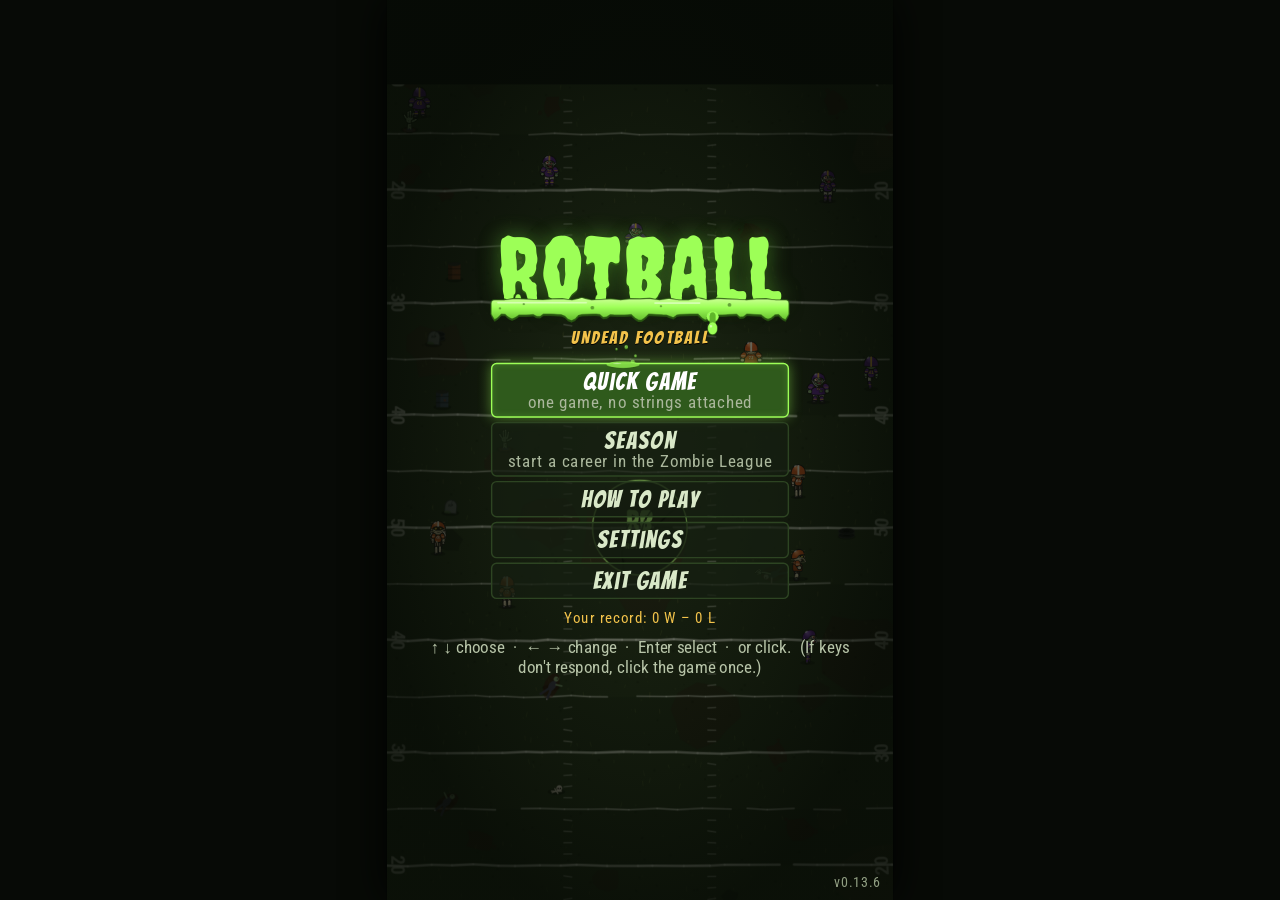
==== dead-ball/index.html @ b910081e "Rotball 0.13.6: Coffin Corner layout Co-Authored-By: Claude Opus 5.5 <noreply@anthropic.com>" ====
<!DOCTYPE html>
<html lang="en">
<head>
<meta charset="utf-8">
<meta name="viewport" content="width=device-width, initial-scale=1, maximum-scale=1, user-scalable=no">
<title>Rotball</title>
<link href="https://fonts.googleapis.com/css2?family=Creepster&family=Bangers&family=Roboto+Condensed:wght@400;700&display=swap" rel="stylesheet">
<style>
html,body{margin:0;height:100%;background:#070a06;overflow:hidden;font-family:'Roboto Condensed',Arial,sans-serif;color:#e6eedc;user-select:none;-webkit-user-select:none;-webkit-touch-callout:none;touch-action:none;overscroll-behavior:none;-webkit-tap-highlight-color:transparent}
.panel{touch-action:pan-y}
.touchui{position:absolute;inset:0;pointer-events:none;display:none}
#pcbar{position:absolute;left:58px;right:58px;bottom:8px;display:none;flex-wrap:wrap;justify-content:center;gap:5px 6px;z-index:20;pointer-events:none}
#pcbar.on{display:flex}
.pk{pointer-events:auto;display:flex;align-items:center;gap:6px;padding:5px 9px;border-radius:9px;background:rgba(12,20,9,.62);border:1.5px solid rgba(157,255,87,.45);color:#dfe9d2;font:17px 'Roboto Condensed',Arial,sans-serif;cursor:pointer;user-select:none;-webkit-user-select:none;white-space:nowrap}
.pk:hover{background:rgba(47,90,36,.85);border-color:#9dff57}.pk.down{background:#9dff57;color:#111}
.pk b{display:inline-block;min-width:20px;padding:1px 6px;border-radius:5px;background:#e9efe0;color:#151a12;font:bold 14px Arial;text-align:center;box-shadow:0 2px 0 #7f8a74}
.pk.pks{border-color:rgba(180,255,90,.8);color:#d8ffb0}.pk.pkt{border-color:rgba(255,225,74,.7);color:#ffe9a0}.pk.off{opacity:.33;pointer-events:none}.pk.info{cursor:default;opacity:.8}.pk.info:hover{background:rgba(12,20,9,.62);border-color:rgba(157,255,87,.45)}
.touchui.on{display:block}
.touchui>*{pointer-events:auto;position:absolute}
#joyZone{left:0;top:45%;width:50%;bottom:0}
#joyBase{width:210px;height:210px;margin:-105px 0 0 -105px;border-radius:50%;border:3px solid rgba(157,255,87,.45);background:rgba(10,20,8,.35);pointer-events:none;left:160px;top:1090px;opacity:.55}
#joyBase.act{opacity:1}
#joyKnob{position:absolute;left:50%;top:50%;width:76px;height:76px;margin:-38px 0 0 -38px;border-radius:50%;background:rgba(157,255,87,.75);box-shadow:0 0 14px rgba(157,255,87,.5)}
.tbtn{display:flex;align-items:center;justify-content:center;text-align:center;border-radius:50%;font-family:'Bangers',Arial,sans-serif;letter-spacing:1px;color:#fff;background:rgba(25,45,18,.5);border:3px solid rgba(157,255,87,.7);width:104px;height:104px;font-size:22px;line-height:1;text-shadow:0 2px 0 #000}
.tbtn.down{background:rgba(157,255,87,.55);transform:scale(.94)}
.tbtn.used{opacity:.3}
.tbtn.hide{display:none}
#btnAct{width:170px;height:170px;font-size:30px;right:30px;bottom:40px;border-color:#ffe14a}
#btnBurst{right:220px;bottom:30px;width:116px;height:116px}
#btnSwitch{right:40px;bottom:380px;width:116px;height:116px;font-size:20px}
#btnSkill{right:170px;bottom:420px;width:116px;height:116px;font-size:17px;line-height:1.05;border-color:#b4ff5a;color:#d8ffb0;padding:6px}#btnSkill.cd{opacity:.4}
#btnPause{display:none!important}
#menuBtn{position:absolute;left:8px;top:64px;z-index:30;display:none;padding:16px 22px;font:34px Bangers,Arial,sans-serif;letter-spacing:1px;color:#fff;background:rgba(20,30,15,.85);border:2px solid #9dff57;border-radius:10px;cursor:pointer;user-select:none;-webkit-user-select:none;touch-action:manipulation}
#menuBtn:hover{background:#2f5a24}
.thr{width:104px;height:104px;font-size:40px;background:rgba(60,50,8,.55);border-color:#ffe14a;color:#ffe14a}
#thr1{right:300px;bottom:190px}#thr2{right:40px;bottom:236px}#thr3{right:170px;bottom:262px}
#wrap{position:absolute;left:50%;top:50%;width:720px;height:1280px;transform:translate(-50%,-50%);overflow:hidden;box-shadow:0 0 60px #000}
canvas{display:block;width:720px;height:1280px;background:#000}
#rotate{position:fixed;inset:0;z-index:98;display:none;align-items:center;justify-content:center;flex-direction:column;gap:14px;background:#070a06;color:#e6eedc;font:22px 'Roboto Condensed',Arial,sans-serif;text-align:center;padding:24px}
#rotate b{font:44px Bangers,Arial,sans-serif;color:#9dff57;letter-spacing:2px}
#rotate.on{display:flex}
.overlay{position:absolute;inset:0;display:none;align-items:center;justify-content:center;flex-direction:column}
.overlay.show{display:flex}
.dim{background:rgba(6,10,5,.72)}
#title{background:radial-gradient(ellipse at center,rgba(5,9,4,.35) 0%,rgba(5,9,4,.85) 75%)}
.logo{font-family:'Creepster',cursive;font-size:128px;color:#9dff57;letter-spacing:4px;line-height:1;text-shadow:0 4px 0 #2b5a12,0 0 30px rgba(140,255,80,.45),0 10px 30px #000}
.logo{position:relative;margin-bottom:14px}
#slime{position:absolute;left:0;top:0;width:100%;height:100%;pointer-events:none;z-index:3;background:transparent}
.tag{font-family:'Bangers',cursive;font-size:26px;letter-spacing:3px;color:#f3c34b;margin:6px 0 22px;text-shadow:0 2px 0 #000}
.menu{display:flex;flex-direction:column;gap:6px;min-width:330px}
.mi{font-family:'Bangers',cursive;font-size:34px;letter-spacing:2px;padding:6px 22px;border-radius:8px;background:rgba(20,30,16,.75);border:2px solid #2d4422;color:#d9e8c8;cursor:pointer;text-align:center;transition:transform .08s}
.mi b{color:#9dff57;font-weight:normal}
.mi.on{background:#2f5a1c;border-color:#9dff57;color:#fff;box-shadow:0 0 18px rgba(157,255,87,.45),inset 0 0 10px rgba(157,255,87,.18)}   /* no scale: every button keeps the same width, so slime runs down the real edges */
.mi.dis{opacity:.42;cursor:default}
.mi .sub{display:block;font-family:'Roboto Condensed';font-size:24px;letter-spacing:1px;color:#aab79c;margin-top:-2px}
.hint{margin-top:16px;font-size:24px;color:#b7c4a8;text-align:center;max-width:620px}
.ver{position:absolute;bottom:14px;right:18px;font-size:20px;letter-spacing:1px;color:#9fae90;opacity:.9;pointer-events:none}
.rec{margin-top:14px;font-size:22px;color:#f3c34b;letter-spacing:1px}
.panel{background:rgba(14,20,11,.97);border:2px solid #3d5c2c;border-radius:12px;padding:18px 24px;width:640px;max-height:1160px;overflow-y:auto;box-shadow:0 10px 40px #000}
.panel h1{font-family:'Creepster';color:#9dff57;font-size:44px;margin:0 0 6px;letter-spacing:2px;text-align:center}
.panel h2{font-family:'Bangers';letter-spacing:1.5px;color:#f3c34b;font-size:32px;margin:14px 0 4px}
.panel p,.panel li{font-size:25px;line-height:1.4;color:#dbe6cf;margin:4px 0}
.panel table{border-collapse:collapse;width:100%;font-size:23px}
.panel td,.panel th{border-bottom:1px solid #2d4422;padding:5px 8px;text-align:left}
.panel th{color:#9dff57;font-weight:700}
.kbd{display:inline-block;background:#26381c;border:1px solid #5c7d47;border-radius:4px;padding:0 6px;font-weight:700;color:#fff}
.btnrow{display:flex;justify-content:center;margin-top:14px}
.btn{font-family:'Bangers';font-size:26px;letter-spacing:2px;padding:6px 30px;border-radius:8px;background:#2f5a1c;border:2px solid #9dff57;color:#fff;cursor:pointer}
#playcall{justify-content:flex-end;padding-bottom:18px;background:linear-gradient(to top,rgba(5,8,4,.92) 0%,rgba(5,8,4,.55) 45%,rgba(5,8,4,0) 70%)}
.pchead{font-family:'Bangers';font-size:38px;letter-spacing:2px;text-align:center;color:#fff;text-shadow:0 2px 0 #000}
.pchead .side{color:#9dff57}
.pcsit{text-align:center;font-size:22px;line-height:1.35;padding:0 12px;color:#f3c34b;margin:2px 0 10px;text-shadow:0 1px 0 #000}
.cards{display:flex;flex-wrap:wrap;gap:12px;justify-content:center;width:680px}
.card{width:316px;box-sizing:border-box;background:rgba(18,27,14,.95);border:2px solid #34502a;border-radius:10px;padding:10px 12px;cursor:pointer;position:relative}
.card.on{border-color:#9dff57;background:#21391a;box-shadow:0 0 16px rgba(157,255,87,.35);transform:translateY(-4px)}
.card .k{position:absolute;top:8px;right:10px;font-family:'Bangers';font-size:28px;color:#f3c34b}
.card .n{font-family:'Bangers';font-size:30px;letter-spacing:1px;color:#fff}
.card .d{font-size:20px;color:#d2ddc5;line-height:1.25;min-height:50px}
.card svg{display:block;margin:4px 0 6px}
.pctimer{height:6px;background:#26381c;border-radius:3px;width:500px;margin:10px auto 4px;overflow:hidden}
.pctimer div{height:100%;background:#9dff57;width:100%}
.pchint{text-align:center;font-size:20px;color:#b7c4a8}
#keysMenu .mi{font-size:25px;padding:3px 18px;text-align:left;display:flex;justify-content:space-between;gap:18px;min-width:470px}
#keysMenu .mi .kk{font-family:Arial;font-weight:bold;font-size:20px;letter-spacing:0;color:#151a12;background:#e9efe0;border-radius:6px;padding:1px 9px;box-shadow:0 2px 0 #7f8a74;align-self:center;white-space:nowrap}
#keysMenu .mi .kk i{font-style:normal;color:#5d6b52;font-weight:normal}
#keysMenu .mi.cap .kk{background:#ffe14a;animation:kblink .6s infinite alternate}@keyframes kblink{to{opacity:.45}}
#keysMenu .mi.plain{justify-content:center;text-align:center}
#benchMenu .mi{font-size:24px;padding:3px 16px;text-align:left;display:flex;justify-content:space-between;gap:16px;min-width:500px}
#benchMenu .mi .kk{margin-left:auto;font-family:Arial;font-weight:bold;font-size:18px;letter-spacing:0;color:#151a12;background:#e9efe0;border-radius:6px;padding:1px 9px;box-shadow:0 2px 0 #7f8a74;align-self:center;white-space:nowrap}
#benchMenu .mi .kk.hurt{background:#ffd27a}#benchMenu .mi .kk.ko{background:#ff9a8a}
#benchMenu .mi.plain{justify-content:center;text-align:center}
#benchNote{font:22px 'Roboto Condensed',Arial;color:#dbe6cf;margin:-4px 0 10px;text-align:center;max-width:600px}
#keysNote{font:22px 'Roboto Condensed',Arial;color:#dbe6cf;margin:-4px 0 10px;text-align:center;max-width:600px}
.big{font-family:'Creepster';font-size:72px;text-align:center;color:#9dff57;text-shadow:0 4px 0 #2b5a12,0 8px 20px #000;margin-bottom:6px}
.sub2{font-size:24px;color:#dbe6cf;margin-bottom:16px;text-align:center;max-width:600px;line-height:1.4}
.score{font-family:'Bangers';font-size:44px;letter-spacing:2px;margin-bottom:6px;text-align:center;white-space:nowrap}
.stats{font-size:22px;color:#cbd8bd;margin-bottom:16px;text-align:center;line-height:1.5}
</style>
</head>
<body>
<div id="rotate"><b>Turn your phone upright</b><div>Rotball is played with the phone held straight up.</div></div>
<div id="wrap">
<div id="menuBtn">&#9776; MENU</div>
<canvas id="cv" width="720" height="1280"></canvas>
<div id="pcbar">
  <div class="pk info" id="pkMove"><b>WASD</b>or hold mouse: run</div>
  <div class="pk pkt" id="pkQ"><b>Q</b><span>throw</span></div><div class="pk pkt" id="pkE"><b>E</b><span>throw</span></div><div class="pk pkt" id="pkV"><b>V</b><span>throw</span></div>
  <div class="pk" id="pkAct"><b>Space</b><span>dive</span></div><div class="pk" id="pkBurst"><b>Shift</b><span>sprint</span></div><div class="pk pks" id="pkSkill"><b>R</b><span>skill</span></div><div class="pk" id="pkSw"><b>Tab</b><span>switch</span></div>
  <div class="pk" id="pkEsc"><b>Esc</b>menu</div>
</div>
<div id="touch" class="touchui">
  <div id="joyZone"></div>
  <div id="joyBase"><div id="joyKnob"></div></div>
  <div id="btnPause" class="tbtn">II</div>
  <div id="btnAct" class="tbtn">DIVE</div>
  <div id="btnBurst" class="tbtn">SPRINT</div>
  <div id="btnSkill" class="tbtn">SKILL</div>
  <div id="btnSwitch" class="tbtn">SWITCH</div>
  <div id="thr1" class="tbtn thr">Q</div><div id="thr2" class="tbtn thr">E</div><div id="thr3" class="tbtn thr">V</div>
</div>

<div id="title" class="overlay">
  <div class="logo">ROTBALL</div>
  <div class="tag">UNDEAD FOOTBALL</div>
  <div id="titleMenu" class="menu"></div>
  <div class="rec" id="rec"></div>
  <div class="hint" id="titleHint">↑ ↓ choose &nbsp;·&nbsp; ← → change &nbsp;·&nbsp; Enter select &nbsp;·&nbsp; or click. &nbsp;(If keys don't respond, click the game once.)</div>
  <div class="ver"></div>
</div>

<div id="howto" class="overlay dim">
 <div class="panel">
  <h1>How to Play</h1>
  <h2>Quick start</h2>
  <ul>
   <li><b>Pick a play</b>, then move your player (yellow ring) with the stick, WASD or by holding the mouse.</li>
   <li><b>THROW</b> (Space, or the big button) passes to the receiver marked OPEN. You can also tap or click any receiver.</li>
   <li><b>Gain 4 yards</b> every play or the defense takes a bite of your brain. Three bites is a turnover.</li>
   <li>On defense, <b>DIVE</b> (Space) to tackle. Keep holding a direction to steer the dive on the way. You switch to whoever is closest to the ball.</li>
  </ul>
  <p>Your first game coaches you through the first few plays. Want every receiver on its own key and to switch players yourself? Set <b>Controls</b> to <b>Pro</b> in <b>Settings</b>.</p>
  <h2>The goal</h2>
  <p>Your team (purple) attacks <b>up</b> the field toward the top end zone. Score touchdowns (<b>7 points</b>). Most points when time runs out wins: two 3-minute halves in a Quick Match, four 3-minute quarters in a Classic Match. Get tackled in your own end zone and it's a <b>safety</b>: 2 points for the other team. Zombies can't kick, so there are no field goals.</p>
  <p><b>Dead Time:</b> tied when time runs out? The game goes to Dead Time. A coin toss decides who gets a fresh brain at midfield, the clock keeps resetting, and the <b>next score wins</b>. The losing team dies right there on the field, each zombie in their own special way, and the bats clear away what's left. Tap to skip it.</p>
  <h2>Three Bites (there are no downs)</h2>
  <p><b>Gain 4 yards or the defense takes a bite of your brain. Three bites and they eat it.</b></p>
  <p>Every possession starts with a whole brain. Each play, reach the <b style="color:#9dff57">green bite line</b> 4 yards ahead (3 on Easy, 5 on Hard) and the brain is safe. Fall short, throw an incompletion or get sacked and the defense takes a bite. A gain of <b>15 yards or more</b> heals one bite.</p>
  <p>You can see it happen: the brain at the top of the screen and in your runner's hands loses a chunk with every bite and turns greener, and a defender chomps it on the field.</p>
  <p>The third bite is a turnover at that spot: <b>BRAIN EATEN!</b> The defense devours it, so there's no brain left to score with, and a ghost brings a fresh brain for the other team. With two bites taken you can call <b>Head Punt</b> instead of a play: the team lines up, the brain is snapped, and your quarterback heads it sky-high (zombies can't kick). It splats down 35 yards away and the other team starts there. Tap to skip it.</p>
  <h2>Limbs</h2>
  <table>
   <tr><th>Lost</th><th>Effect</th></tr>
   <tr><td>1 arm</td><td>Worse catching and throwing. A tackle that rips off the ball carrier's arm can cause a fumble.</td></tr>
   <tr><td>2 arms</td><td>Can't catch or throw. Still carries the brain in his teeth.</td></tr>
   <tr><td>1 leg</td><td>About 40% slower. Hops.</td></tr>
   <tr><td>2 legs</td><td>Crawls.</td></tr>
   <tr><td>Head</td><td>Out for the rest of the drive. A fresh substitute comes in on the next possession.</td></tr>
  </table>
  <p>At <b>halftime</b>, the Stitch-Up sews every limb back on while the Marching Rot and the Cadaver Cheer Squad put on a show. Hold the skip box to skip it.</p>
  <h2>Body types</h2>
  <p>Every zombie is a little different: some are quicker than others, and any of them can stumble mid-run. A zombie missing a leg stumbles a lot more often.</p>
  <p><b>Shamblers</b> (linemen): slow and very tough. <b>Fresh Ones</b> (running back, receivers): fast and fragile. <b>Brainiac</b> (quarterback): best arm, fragile.</p>
  <h2>Plays</h2>
  <table>
   <tr><th>Offense</th><th>What it does</th></tr>
   <tr><td>1 · Shamble Dive</td><td>Hand-off to the running back up the middle.</td></tr>
   <tr><td>2 · Slant</td><td>Receivers cut toward the middle. Quick, short throws.</td></tr>
   <tr><td>3 · Screen</td><td>Short toss to the running back behind blockers. Beats the Blitz.</td></tr>
   <tr><td>4 · Hail Mummy</td><td>Both receivers go deep. Big gain or big trouble.</td></tr>
   <tr><th>Defense</th><th></th></tr>
   <tr><td>1 · Blitz</td><td>Rush the quarterback with almost everyone. Leaves the running back open.</td></tr>
   <tr><td>2 · Zone</td><td>Defenders guard areas of the field. Good against deep passes.</td></tr>
   <tr><td>3 · Man</td><td>Each defender shadows one receiver. Solid all-around.</td></tr>
  </table>
  <h2>Skills</h2>
  <p>Each player has one special skill (<span class="kbd" data-key="skill">R</span> or the SKILL button), ready once every 3 plays, one per team per play. When anyone uses one, it flashes above them. On Simple controls the button and the flash say what it does (the bold words below); on Pro they show the skill's name.</p>
  <table>
   <tr><th>Zombies (purple)</th><th>What it does</th></tr>
   <tr><td><span style="color:#9fe8ff">◉</span> Brain Wave · QB</td><td><b>Perfect Throw:</b> Your next throw is perfect: no drops, no picks.</td></tr>
   <tr><td><span style="color:#c4dcab">✸</span> Fall Apart · RB</td><td><b>Slippery:</b> Shed an arm on purpose to slip tackles and burst ahead.</td></tr>
   <tr><td><span style="color:#b4ff5a">〰</span> Rubber Arm · WR</td><td><b>Long Reach:</b> Stretch an arm out to catch a throw from way out of reach.</td></tr>
   <tr><td><span style="color:#b4ff5a">◎</span> Gut Bomb · Line</td><td><b>Shockwave:</b> Blast everyone around you back and knock them dizzy.</td></tr>
   <tr><td><span style="color:#b4ff5a">➶</span> Horde Lunge · Defense</td><td><b>Sure Tackle:</b> A long, fast leap you can steer. Hit the ball carrier and he almost always goes down.</td></tr>
   <tr><th>Mummies (orange)</th><th></th></tr>
   <tr><td><span style="color:#78ff8c">𓂀</span> Curse of the Pharaoh · QB</td><td><b>Freeze:</b> Freeze the nearest rusher for a moment.</td></tr>
   <tr><td><span style="color:#d6b46e">🌀</span> Sandstorm · RB</td><td><b>Sand Blind:</b> A swirl of sand around the runner for about a second and a half: every normal tackle misses. Only the tackle specials (Sure Tackle, Lasso) get through.</td></tr>
   <tr><td><span style="color:#ffd23a">〰</span> Unravel · WR</td><td><b>Long Reach:</b> Whip out a bandage to catch a far throw.</td></tr>
   <tr><td><span style="color:#efe6cf">▤</span> Entomb · Line</td><td><b>Wrap Up:</b> Wrap up the man in front of you so he can't move.</td></tr>
   <tr><td><span style="color:#efe6cf">➰</span> Wrap Tackle · Defense</td><td><b>Lasso:</b> Lasso the ball carrier from range and pull him back.</td></tr>
  </table>
  <h2>Season</h2>
  <p>Pick <b>Season</b> on the title screen to coach the Graveyard Shift through a 12-team zombie league: 12 weekly games, standings in two divisions, and rival teams whose managers get stronger every week. Every game pays <b>Bones</b> (100 for a win, 30 for a loss, 10 per touchdown). Your career saves itself after every game.</p>
  <p><b>Roster &amp; Training:</b> each zombie has skulls in Speed, Hands, Bite and Grit (plus Arm for a quarterback). Every skull you buy really changes how that zombie runs, catches, tackles, holds together or throws, and raises that zombie's <b>Player Power</b>. Your seven starters' Power makes your <b>Team Power</b>, with the quarterback counting extra.</p>
  <p><b>The Graveyard:</b> fresh corpses dig their way up every week. Brainiacs play QB and Safety, Fresh corpses play running back, receiver, linebacker and corner, and Shamblers play the lines. Sign one to start (the starter moves to the bench) or to the bench. Up to three zombies sit on the bench, and when a starter is knocked out the next one comes in. With no bench left, your team plays a zombie short until halftime. Letting a zombie go pays back 20% of what it's worth.</p>
  <p><b>Timeouts and the Coffin Corner:</b> in a Season game, press <span class="kbd">Esc</span> between plays to call a timeout. Open <b>the Coffin Corner</b> to sit any zombie on the field down and send in one from the bench. A zombie you pull early keeps only the parts it has already lost, so it costs less to stitch up after the game, and you can send it back in later. A zombie that was knocked out can't come back until halftime. Timeouts are free and unlimited.</p>
  <p><b>Deaths, the Stitch Shop and lifespan:</b> a zombie knocked out in a game has died. It plays again next week, but each death costs a little Power for good. Parts that fly off stay off after the game and cost Power until <b>the Stitch Shop</b> sews them back on. Once your spending opens it, <b>the Witch Doctor</b> can erase the Power lost in a zombie's latest death. Every zombie also has a <b>lifespan</b>: deaths, stitches and each season wear it down, and better zombies last longer. When it runs out, you choose: <b>Keep</b> it (weaker, and no more training), retire it to <b>the Mausoleum</b>, your hall of fame, or <b>the Sacrifice</b>, which fires your team up for the next game.</p>
  <h2>Controls</h2>
  <table>
   <tr><th>Key</th><th>On offense</th><th>On defense</th></tr>
   <tr><td><span class="kbd">Arrows</span> / <span class="kbd" data-key="move">WASD</span></td><td>Move your player</td><td>Move your player</td></tr>
   <tr><td><span class="kbd">Hold left mouse</span></td><td>Run toward the pointer (any angle, precise)</td><td>Run toward the pointer</td></tr>
   <tr><td><span class="kbd" data-key="skill">R</span> / SKILL</td><td colspan="2">Special skill, once every 3 plays. Zombies: Brain Wave (QB, perfect throw), Fall Apart (RB, slip tackles), Rubber Arm (WR, long catch), Gut Bomb (line), Horde Lunge (defense). Mummies: Curse of the Pharaoh, Sandstorm, Unravel, Entomb, Wrap Tackle.</td></tr>
   <tr><td><span class="kbd" data-key="act">Space</span></td><td>Throw to the OPEN receiver (quarterback). Stiff-arm (ball carrier). With Pro controls Space only stiff-arms.</td><td>Dive tackle</td></tr>
   <tr><td><span class="kbd">Click a receiver</span></td><td>Throw to him</td><td>—</td></tr>
   <tr><td><span class="kbd" data-key="t1">Q</span> <span class="kbd" data-key="t2">E</span> <span class="kbd" data-key="t3">V</span></td><td>Throw to that receiver: <span data-key="t1">Q</span> = left receiver, <span data-key="t2">E</span> = right receiver, <span data-key="t3">V</span> = running back (Pro controls show the letters)</td><td>—</td></tr>
   <tr><td><span class="kbd" data-key="sprint">Shift</span></td><td>Sprint: a short speed boost, once per play</td><td>Same</td></tr>
   <tr><td><span class="kbd" data-key="switch">Tab</span></td><td>Take over the ball carrier (or the receiver while the ball is in the air)</td><td>Switch to the defender nearest the ball</td></tr>
   <tr><td><span class="kbd">Esc</span></td><td colspan="2">Pause</td></tr>
  </table>
  <h2>Sound credits</h2>
  <p style="font-size:21px">Music: "Graveyard Surf" and "Bone Crusher" were made for Rotball. From opengameart.org (CC0): "Zombies' March" by yd; "Halloween Hullabaloo" by Winter Frost; "Spooky Action Loop (Hallow Quest)" by Zane Little Music. Announcer voice: generated with the Kokoro text-to-speech model (Apache 2.0).</p>
  <p style="font-size:21px">Chewing and swallowing sounds: made for Rotball.</p>
  <p style="font-size:21px">Halftime songs: zombie lyrics and band arrangements made for Rotball, set to melodies in the public domain (all published before 1930).</p>
  <p style="font-size:21px">Crowd cheering: "Free Crowd Cheering Sounds" by Gregor Quendel (opengameart.org), licensed CC-BY 4.0 (creativecommons.org/licenses/by/4.0), trimmed and compressed. Zombie voice, eating, lunge, laugh and growl sounds: "ZombiePackSFX 2" and "ZombiePackSFX 3" by colodical (opengameart.org), licensed CC-BY 3.0 (creativecommons.org/licenses/by/3.0), trimmed and compressed. All other recorded sounds are public domain (CC0) from OpenGameArt: "Zombies Sound Pack" by artisticdude, "Monster Sound Effects Pack" by Ogrebane, "37 hits/punches" and "8 wet squish, slurp impacts" by Independent.nu, "Squish Sound Effects" by EZduzziteh, "Deep Bone Crack/Break SFX" by Zane Little Music, "7 Eating Crunches" by starninjas, "5 break, crunch impacts" by Independent.nu, and "Applause in a large hall or church" by eXpl0it3r. The referee whistle is synthesized.</p>
  <h2>Touch controls (iPhone)</h2>
  <table>
   <tr><td>Lower-left of screen</td><td>Put your thumb down anywhere and slide to run. The farther you slide, the faster you go.</td></tr>
   <tr><td>Big yellow button</td><td>THROW to the OPEN receiver, stiff-arm when you carry the ball, dive tackle on defense</td></tr>
   <tr><td>Tap a receiver</td><td>Throw to him</td></tr>
   <tr><td>SPRINT · MENU</td><td>Sprint once per play · pause</td></tr>
   <tr><td>Skill button</td><td>Appears when your player's special skill is ready</td></tr>
   <tr><td>Pro controls</td><td>Adds yellow Q · E · V throw buttons and SWITCH / TAKE OVER</td></tr>
  </table>
  <p>The player you control has a <b style="color:#ffe14a">yellow ring</b>. When your quarterback's ring <b style="color:#ff3b3b">flashes red</b>, a rusher is about to hit him: throw now. After you throw, your receiver runs to the <b>X</b> where the brain will land and dives if he's just short. When he catches it, you take him over and run.</p>
  <div class="btnrow"><div class="btn" id="howBack">Back</div></div>
 </div>
</div>

<div id="playcall" class="overlay">
  <div class="pchead"><span class="side" id="pcSide">OFFENSE</span> — CALL YOUR PLAY</div>
  <div class="pcsit" id="pcSit"></div>
  <div class="cards" id="cards"></div>
  <div class="pctimer"><div id="pcBar"></div></div>
  <div class="pchint">Press the number or click a play &nbsp;·&nbsp; ← → and Enter also work &nbsp;·&nbsp; Esc to pause</div>
</div>

<div id="settings" class="overlay dim">
  <div class="big">SETTINGS</div>
  <div id="settingsMenu" class="menu"></div>
</div>

<div id="keysScr" class="overlay dim">
  <div class="big">KEYS</div>
  <div id="keysNote">Click an action, then press the key you want for it.</div>
  <div id="keysMenu" class="menu"></div>
</div>

<div id="benchScr" class="overlay dim">
  <div class="big" id="benchTitle">THE COFFIN CORNER</div>
  <div id="benchNote"></div>
  <div id="benchMenu" class="menu"></div>
</div>

<div id="pause" class="overlay dim">
  <div class="big" id="pauseTitle">PAUSED</div>
  <div id="pauseMenu" class="menu"></div>
  <div class="ver"></div>
</div>

<div id="over" class="overlay dim">
  <div class="big" id="overTitle">FINAL</div>
  <div class="score" id="overScore"></div>
  <div class="stats" id="overStats"></div>
  <div id="overMenu" class="menu"></div>
</div>

<div id="exit" class="overlay dim">
  <div class="big">GAME CLOSED</div>
  <div class="sub2">Thanks for playing ROTBALL. Web pages aren't allowed to close their own browser tab, so close this tab whenever you're ready, or head back to the title screen.</div>
  <div id="exitMenu" class="menu"></div>
</div>
</div>

<script>// Testing aid: add ?debug to the address to list any script errors on screen.
window.__errs=[];addEventListener('error',e=>{__errs.push((e.message||'error')+' @'+String(e.filename||'').split('/').pop()+':'+e.lineno);if(/[?&]debug/.test(location.search)){let d=document.getElementById('errBox');if(!d){d=document.createElement('div');d.id='errBox';d.style.cssText='position:fixed;left:0;right:0;bottom:0;z-index:99;background:#300;color:#fbb;font:12px monospace;padding:4px;max-height:30%;overflow:auto';document.body.appendChild(d);}d.textContent=__errs.join('\n');}});</script>
<script src="models.js?v=0.13.6"></script>
<script>
const VERSION='0.13.6';
document.querySelectorAll('.ver').forEach(e=>e.textContent='v'+VERSION);document.title='Rotball v'+VERSION;

'use strict';
// ===== constants =====
const SW=52;   // width of each sideline stand strip in game pixels
const W=720,H=1280,HUD=120,FH=H-HUD,FW=53.333,MID=FW/2,QLEN=180;
// Vertical field: world x (0..120 yards, goal to goal) runs UP the screen; world y (0..53.3, sideline to sideline) runs left->right.
const SSMIN=W/46,SSMAX=26;   // pixels per yard: widest view shows the full field width; closest is about 2x
let SS=16,camCX=60,camCY=FW/2,viewCX=60,viewCY=FW/2;
const STAGES=['WHOLE','BITTEN','CHEWED'];   // Three Bites: G.stage = bites taken this possession (0-2); the third bite eats the brain
const BITE_YDS={Easy:3,Normal:4,Hard:5};function biteYds(){return BITE_YDS[settings.diff]||4;}
const HEAL_YDS=15,PUNT_YDS=35;
const STAGE_COL=['#ff9fb2','#e6c27a','#d9774a','#ff4a4a'];
const TYPES={
  shambler:{speed:5.3,frag:0.22,catch:0.6,block:1.5,scale:1.15},
  fresh:{speed:7.3,frag:0.5,catch:0.9,block:0.7,scale:0.95},
  brainiac:{speed:6.1,frag:0.6,catch:0.7,block:0.6,scale:1.0}
};
const ROSTER=[
  {off:'QB',def:'S',type:'brainiac'},{off:'RB',def:'LB',type:'fresh'},{off:'WR1',def:'CB1',type:'fresh'},
  {off:'WR2',def:'CB2',type:'fresh'},{off:'OL1',def:'DL1',type:'shambler'},{off:'OL2',def:'DL2',type:'shambler'},{off:'OL3',def:'DL3',type:'shambler'}];
const TEAMS=[
  {name:'Graveyard Shift',jersey:'#6a2c9c',trim:'#f3c34b',skin:'#8dab78',ez:'#3a1857',
   players:[['Brains McGee',7],['Lurch Johnson',22],['Stumbles',81],['Rotten Rodriguez',88],['Big Tombstone',66],["Moanin' Mo",70,{w:1,hair:{c:'#3a2a1c',s:'long'}}],['Gristle',77]]},
  {name:'Moldy Mummies',jersey:'#c25a26',trim:'#efe6cf',skin:'#a3a88c',ez:'#6a2a10',
   players:[['Pharaoh Phil',12],['Old Bandages',33],['Mothball',80,{w:1,hair:{c:'#d9d4c4',s:'braids'}}],['Musty',84],['Sarcophagus Sam',60],['Spore',72],['Lint',79]]}];
const DIFFS={Easy:{cpuSpd:0.85,intc:0.1,read:1.9,stiff:0.3,reach:0.9,dive:0.55,lag:1.4},
             Normal:{cpuSpd:0.93,intc:0.18,read:1.45,stiff:0.6,reach:0.97,dive:0.85,lag:1.0},
             Hard:{cpuSpd:1.0,intc:0.26,read:1.1,stiff:1.0,reach:1.05,dive:1.2,lag:0.7}};
const OFF_PLAYS=[
  {id:'dive',name:'Shamble Dive',d:'Hand-off to the running back straight up the middle. Safe, short gain.',
   svg:'<path d="M60 52 L60 8" stroke="#9dff57" stroke-width="3" marker-end="url(#a)"/>'},
  {id:'slant',name:'Slant',d:'Receivers cut toward the middle. Quick, short throws.',
   svg:'<path d="M14 52 L14 38 L50 14" stroke="#9dff57" stroke-width="3" fill="none" marker-end="url(#a)"/><path d="M106 52 L106 38 L70 14" stroke="#9dff57" stroke-width="3" fill="none" marker-end="url(#a)"/>'},
  {id:'screen',name:'Screen',d:'Short toss to the running back behind a wall of blockers. Beats the Blitz.',
   svg:'<path d="M60 54 L92 50" stroke="#9dff57" stroke-width="3" fill="none" marker-end="url(#a)"/><path d="M80 40 h24" stroke="#f3c34b" stroke-width="3"/><path d="M78 30 h24" stroke="#f3c34b" stroke-width="3"/>'},
  {id:'bomb',name:'Hail Mummy',d:'Both receivers go deep. Big gain or big trouble.',
   svg:'<path d="M18 54 L26 6" stroke="#9dff57" stroke-width="3" fill="none" marker-end="url(#a)"/><path d="M102 54 L94 6" stroke="#9dff57" stroke-width="3" fill="none" marker-end="url(#a)"/>'}];
const DEF_PLAYS=[
  {id:'blitz',name:'Blitz',d:'Rush the quarterback with almost everyone. Leaves the running back open.',
   svg:'<path d="M20 8 L52 46" stroke="#ff7a5a" stroke-width="3" marker-end="url(#b)"/><path d="M60 6 L60 46" stroke="#ff7a5a" stroke-width="3" marker-end="url(#b)"/><path d="M100 8 L68 46" stroke="#ff7a5a" stroke-width="3" marker-end="url(#b)"/>'},
  {id:'zone',name:'Zone',d:'Defenders guard areas of the field. Good against deep passes.',
   svg:'<circle cx="28" cy="22" r="14" stroke="#ff7a5a" stroke-width="2.5" fill="none"/><circle cx="92" cy="22" r="14" stroke="#ff7a5a" stroke-width="2.5" fill="none"/><circle cx="60" cy="40" r="14" stroke="#ff7a5a" stroke-width="2.5" fill="none"/>'},
  {id:'man',name:'Man',d:'Each defender shadows one receiver. Solid all-around.',
   svg:'<circle cx="24" cy="40" r="5" fill="#9dff57"/><circle cx="30" cy="26" r="5" fill="#ff7a5a"/><circle cx="60" cy="40" r="5" fill="#9dff57"/><circle cx="60" cy="26" r="5" fill="#ff7a5a"/><circle cx="96" cy="40" r="5" fill="#9dff57"/><circle cx="90" cy="26" r="5" fill="#ff7a5a"/>'}];
const HEAD_PUNT={id:'headpunt',name:'Head Punt',d:'Give up the ball on purpose: your QB heads the brain 35 yards downfield. Avoids the third bite.',
   svg:'<circle cx="60" cy="50" r="5" fill="#9dff57"/><path d="M60 44 Q60 4 60 6" stroke="#ffd84a" stroke-width="3" stroke-dasharray="4 3" fill="none" marker-end="url(#a)"/><circle cx="60" cy="10" r="6" fill="#8dab78" stroke="#ffd84a" stroke-width="1.5"/>'};
const SVG_DEFS='<defs><marker id="a" markerWidth="6" markerHeight="6" refX="3" refY="3" orient="auto"><path d="M0 0 L6 3 L0 6z" fill="#9dff57"/></marker><marker id="b" markerWidth="6" markerHeight="6" refX="3" refY="3" orient="auto"><path d="M0 0 L6 3 L0 6z" fill="#ff7a5a"/></marker></defs>';
const LINES={
  arm:['{n} is now short one arm.','That arm just landed in the third row!',"{n} won't be waving to the crowd anymore.",'Arm off! {n} keeps going anyway.'],
  leg:['{n} is hopping mad. Literally.','Leg off! {n} keeps shambling.',"That's gonna slow {n} down.",'There goes a leg!'],
  head:["HEADS UP! {n}'s head is off the field!","{n} has lost his head. He's done for the drive.",'{n} is headless. The trainer is chasing the head.'],
  burst:['BRAIN EATEN! The {t} lose it to a hungry defense!','Third bite! The {t} just watched their brain get eaten. Turnover!','CHOMP! That brain is lunch. The {t} turn it over!'],
  fresh:['Big gain! That bite heals right up!','Fifteen yards and the brain grows back. Lovely.','Healed! One less bite on that brain!'],
  inc:['Incomplete. Not enough fingers on that one.','Dropped! The brain hits the turf with a squelch.','Incomplete. Nobody home.'],
  bighit:['BIG HIT on {n}!',"Somebody just rearranged {n}'s skeleton!",'Ooooh! {n} felt that one in his marrow!'],
  crush:['CRUSHED! {n} got hit like a hearse!','{n} has been exhumed and re-buried!','That hit registered on the cemetery seismograph!'],
  limbless:['{n} has no arms and no legs left! The bats will take it from here.','{n} is just a torso now. Somebody call the bats!',"Nothing left of {n} but a jersey and a bad attitude. Here come the vampires!"],
  ko:['{n} is OUT COLD! Here come the vampires!','Lights out for {n}! Somebody call the bats!','{n} is down for the count. The night shift is coming to collect him.'],
  stiff:['{n} with the stiff arm!','{n} shoves him right off his feet!','He bounces right off {n}!']
};

// ===== helpers =====
const $=id=>document.getElementById(id);
const rand=(a,b)=>a+Math.random()*(b-a);
const pick=a=>a[Math.floor(Math.random()*a.length)];
// Women zombies play too, so a line that says "he" or "his" is skipped when the zombie it is about is a woman.
const HE_RX=/\b(he|he's|his|him|himself|man)\b/i;
function wName(n){if(!G||!n)return false;for(const tm of G.teams)for(const p of tm)if(p.name===n&&p.look&&p.look.w)return true;return false;}
function heFree(arr,...names){return names.some(wName)?arr.filter(t=>!HE_RX.test(t)):arr;}
const pickFor=(arr,...names)=>{const a=heFree(arr,...names);return a.length?pick(a):null;};
const clamp=(v,a,b)=>v<a?a:v>b?b:v;
const dist=(a,b)=>Math.hypot(a.x-b.x,a.y-b.y);
const dir=t=>t===0?1:-1;
const armsOf=p=>p.limbs.la+p.limbs.ra;
const legsOf=p=>p.limbs.ll+p.limbs.rl;
const own25=t=>t===0?35:85;
const pastMid=(t,x)=>t===0?x>60:x<60;
const inScoreEZ=(t,x)=>t===0?x>=110:x<=10;
const inOwnEZ=(t,x)=>t===0?x<=10:x>=110;
function weighted(w){let tot=0;for(const k in w)tot+=w[k];let r=Math.random()*tot;for(const k in w){r-=w[k];if(r<=0)return k;}return Object.keys(w)[0];}
function ballOn(t,x){const y=t===0?x-10:110-x;if(Math.round(y)===50)return 'MIDFIELD';return y<50?'OWN '+Math.round(y):'OPP '+Math.round(100-y);}

// ===== storage =====
const store={get(k,d){try{const v=localStorage.getItem(k);return v?JSON.parse(v):d;}catch(e){return d;}},set(k,v){try{localStorage.setItem(k,JSON.stringify(v));}catch(e){}}};
const settings=Object.assign({diff:'Normal',sound:true,len:'quick',ctl:'simple',tips:true},store.get('rotball_settings',{}));
if(settings.annV!==2){settings.ann=true;settings.annV=2;try{store.set('rotball_settings',settings);}catch(e){}}
const record=Object.assign({w:0,l:0,t:0},store.get('rotball_record',{}));
const D=()=>DIFFS[settings.diff]||DIFFS.Normal;

// ===== canvas & scaling =====
const cv=$('cv'),ctx=cv.getContext('2d'),wrap=$('wrap');
let DPR=1;
let FK=1;
const TOUCH=!!(window.matchMedia&&matchMedia('(pointer: coarse)').matches);
function fit(){const vw=innerWidth,vh=innerHeight;
  const k=Math.min(vw/W,vh/H);FK=k;
  wrap.style.transform=`translate(-50%,-50%) scale(${k})`;
  const r=Math.min(2,Math.max(1,(window.devicePixelRatio||1)*k));
  try{const side=TOUCH&&vw>vh*1.05;$('rotate').classList.toggle('on',side);if(side&&G&&['playcall','presnap','live','dead'].includes(mode))pauseGame();}catch(e){}if(Math.abs(r-DPR)>0.01||cv.width!==Math.round(W*r)){DPR=r;cv.width=Math.round(W*r);cv.height=Math.round(H*r);}}


addEventListener('resize',fit);addEventListener('orientationchange',()=>setTimeout(fit,150));fit();
if(window.visualViewport)visualViewport.addEventListener('resize',fit);
// client (screen) point -> game coordinates, accounting for rotation
function toGame(cx,cy){const dx=cx-innerWidth/2,dy=cy-innerHeight/2;return {x:dx/FK+W/2,y:dy/FK+H/2};}
// ===== audio =====
let AC=null,master=null;
// iPhone audio: (1) ask iOS to treat this as media playback so the silent switch doesn't mute it,
// (2) a looping silent <audio> element does the same on older iOS, (3) unlock Web Audio inside a real tap.
let silentEl=null,unlocked=false;
function silentWav(){const n=800,b=new ArrayBuffer(44+n*2),v=new DataView(b);const w=(o,t)=>{for(let i=0;i<t.length;i++)v.setUint8(o+i,t.charCodeAt(i));};
  w(0,'RIFF');v.setUint32(4,36+n*2,true);w(8,'WAVE');w(12,'fmt ');v.setUint32(16,16,true);v.setUint16(20,1,true);v.setUint16(22,1,true);v.setUint32(24,8000,true);v.setUint32(28,16000,true);v.setUint16(32,2,true);v.setUint16(34,16,true);w(36,'data');v.setUint32(40,n*2,true);
  let s='';const u=new Uint8Array(b);for(let i=0;i<u.length;i++)s+=String.fromCharCode(u[i]);return 'data:audio/wav;base64,'+btoa(s);}
function audioInit(){annUnlock();
  try{if(navigator.audioSession)navigator.audioSession.type='playback';}catch(e){}
  if(!AC){try{AC=new (window.AudioContext||window.webkitAudioContext)();master=AC.createGain();master.gain.value=0.6;master.connect(AC.destination);decodeAll();}catch(e){AC=null;return;}}
  if(AC.state!=='running')AC.resume().catch(()=>{});
  if(mode==='title'||((mode==='howto'||mode==='settings')&&!G))setTimeout(()=>{if(mode==='title'||((mode==='howto'||mode==='settings')&&!G))screenSound('title');},60);
  else if(G&&settings.sound&&settings.music!=='off'&&!music.el)musicPlay();
  if(!unlocked){unlocked=true;
    try{const b=AC.createBuffer(1,1,22050),s=AC.createBufferSource();s.buffer=b;s.connect(AC.destination);s.start(0);}catch(e){}
    try{if(!silentEl){silentEl=document.createElement('audio');silentEl.src=silentWav();silentEl.loop=true;silentEl.setAttribute('playsinline','');silentEl.volume=0.01;}
      const p=silentEl.play();if(p&&p.catch)p.catch(()=>{unlocked=false;});}catch(e){unlocked=false;}}
}
function noiseBuf(dur){const n=Math.max(1,Math.floor(AC.sampleRate*dur)),b=AC.createBuffer(1,n,AC.sampleRate),d=b.getChannelData(0);for(let i=0;i<n;i++)d[i]=Math.random()*2-1;return b;}
function env(g,t,a,peak,dec){g.gain.setValueAtTime(0.0001,t);g.gain.exponentialRampToValueAtTime(peak,t+a);g.gain.exponentialRampToValueAtTime(0.0001,t+a+dec);}
// ===== recorded sound clips (sounds/*.mp3); synthesized sounds are the fallback =====
const SND={groups:{hit:6,splat:6,burst:2,bone:7,groan:9,grunt:8,snarl:5,chomp:6,chew:4,swallow:2,brains:1,laugh:1,quip:6,halfq:4,ooh:2,aww:2,boo:2,yeah:2,eww:2,gogo:1,chant_brains:1,chant_def:1,laughc:1,cheer_td:0,cheer_small:0,crowd_amb:0,applause:0,ghost:5,ahem:3,anthem:0,finale:0},raw:{},buf:{},bags:{},last:{}};
function sndNames(){const L=[];for(const k in SND.groups){const n=SND.groups[k];if(n)for(let i=1;i<=n;i++)L.push(k+i);else L.push(k);}return L;}
for(const n of sndNames())fetch('sounds/'+n+'.mp3').then(r=>r.ok?r.arrayBuffer():null).then(b=>{if(b){SND.raw[n]=b;decodeSnd(n);}}).catch(()=>{});
function decodeSnd(n){if(!AC||!SND.raw[n]||SND.buf[n])return;const b=SND.raw[n];SND.raw[n]=null;
  try{AC.decodeAudioData(b,x=>{SND.buf[n]=x;},()=>{});}catch(e){}}
function decodeAll(){for(const n in SND.raw)decodeSnd(n);}
// shuffle bag: every clip in a pool plays once before any repeats, and never the same one twice in a row
function bagPick(key,n){let bag=SND.bags[key];
  if(!bag||!bag.length){bag=[...Array(n).keys()];for(let i=n-1;i>0;i--){const j=Math.floor(Math.random()*(i+1));[bag[i],bag[j]]=[bag[j],bag[i]];}
    if(n>1&&bag[bag.length-1]===SND.last[key]){[bag[0],bag[bag.length-1]]=[bag[bag.length-1],bag[0]];}SND.bags[key]=bag;}
  const v=bag.pop();SND.last[key]=v;return v;}
function playS(group,vol=1,rate=null,delay=0,fx=null){
  if(!sfx.ok())return null;const n=SND.groups[group];let b=null;
  if(n){for(let tries=0;tries<n&&!b;tries++)b=SND.buf[group+(1+bagPick(group,n))];}else b=SND.buf[group];
  if(!b)return null;
  try{const s=AC.createBufferSource();s.buffer=b;s.playbackRate.value=rate==null?0.86+Math.random()*0.28:rate;const g=AC.createGain();g.gain.value=vol;
    let out=s;
    if(fx&&fx.filter){const f=AC.createBiquadFilter();f.type=fx.filter;f.frequency.value=fx.freq;f.Q.value=fx.q||0.8;out.connect(f);out=f;}
    if(fx&&fx.pan!=null&&AC.createStereoPanner){const pn=AC.createStereoPanner();pn.pan.value=fx.pan;out.connect(pn);out=pn;}
    if(fx&&fx.trem){const tg=AC.createGain(),l=AC.createOscillator(),lg=AC.createGain();l.frequency.value=fx.trem;lg.gain.value=0.45;tg.gain.value=0.55;l.connect(lg);lg.connect(tg.gain);out.connect(tg);out=tg;l.start(AC.currentTime+delay);l.stop(AC.currentTime+delay+b.duration/s.playbackRate.value+0.1);}
    out.connect(g);g.connect(master);s.start(AC.currentTime+delay);return s;}catch(e){return null;}}
// ===== the crowd: home fans (Graveyard Shift) on the left speaker, away fans (Moldy Mummies) on the right; each side cheers its own team =====
let amb=null;
const CROWD={hype:[0,0],live:[0,0],gap:false};
const sidePan=t=>t==null?0:(t===0?-0.8:0.8);
function ambUpdate(){const want=((!!G&&['playcall','presnap','live','dead','half'].includes(mode))||mode==='title'||mode==='season'||((mode==='howto'||mode==='settings')&&!G))&&sfx.ok();
  if(want&&!amb&&SND.buf.crowd_amb){try{amb={};for(const t of [0,1]){const s=AC.createBufferSource();s.buffer=SND.buf.crowd_amb;s.loop=true;s.playbackRate.value=t?1.04:0.97;
      const g=AC.createGain();g.gain.value=0;let out=s;if(AC.createStereoPanner){const pn=AC.createStereoPanner();pn.pan.value=sidePan(t);s.connect(pn);out=pn;}
      out.connect(g);g.connect(master);s.start(0,t*7.3);amb[t]={s,g,lv:-1};}}catch(e){amb=null;}}
  if(!want&&amb){for(const t of [0,1])try{amb[t].s.stop();}catch(e){}amb=null;}
  if(amb)crowdUpdate();}
function crowdUpdate(){                     // loudness of each side follows the action
  const dt=1/60;for(const t of [0,1]){CROWD.hype[t]*=Math.exp(-dt/2.2);if(mode!=='live')CROWD.live[t]*=Math.exp(-dt/0.8);}
  const base=mode==='claw'?(CLAW.R&&CLAW.R.phase==='freeze'?0.02:0.07):mode==='half'?0.26:(mode==='title'||mode==='howto'||mode==='settings')?0.05:0.08;
  for(const t of [0,1]){const v=Math.min(0.75,base+0.5*CROWD.live[t]+0.35*CROWD.hype[t]);const a=amb[t];
    if(Math.abs(v-a.lv)>0.01){a.lv=v;try{a.g.gain.setTargetAtTime(v,AC.currentTime,v>a.g.gain.value?0.25:0.7);}catch(e){}}}}
function crowdSay(group,team,vol,delay){if(team!=null&&(group==='boo'||group==='aww'))crowdMoodBoo(team,group==='boo'?2.2:1.4);if(!sfx.ok())return;playS(group,vol||0.7,0.94+Math.random()*0.12,delay||0,{pan:sidePan(team)});}
function crowdHype(t,amt){CROWD.hype[t]=Math.min(1,CROWD.hype[t]+amt);}
function crowdExcite(l){if(G&&G.play)crowdHype(G.play.off,l*0.5);}
function crowdReact(kind,o){if(!G||!sfx.ok())return;const off=o.off,def=1-off;
  switch(kind){
    case 'td':playS('cheer_td',0.75,1,0,{pan:sidePan(off)});crowdSay('yeah',off,0.85,0.25);crowdSay(Math.random()<0.5?'boo':'aww',def,0.55,0.7);crowdHype(off,1);break;
    case 'bighit':crowdSay('ooh',null,0.8);crowdSay('yeah',o.hitter,0.5,0.8);crowdHype(o.hitter,0.6);break;
    case 'limb':crowdSay('eww',null,0.6,0.2);if(Math.random()<0.5)crowdSay('laughc',o.hitter,0.45,1.0);break;
    case 'ko':crowdSay('ooh',null,0.85);crowdSay('laughc',o.hitter,0.5,1.3);break;
    case 'sack':crowdSay('yeah',def,0.75);crowdSay('aww',off,0.5,0.35);crowdHype(def,0.6);break;
    case 'to':crowdSay('yeah',def,0.85);playS('cheer_small',0.55,1,0,{pan:sidePan(def)});crowdSay('boo',off,0.6,0.55);crowdHype(def,0.9);break;
    case 'inc':crowdSay('aww',off,0.5);if(Math.random()<0.4)crowdSay('yeah',def,0.35,0.45);break;
    case 'big':if(o.g>=25){playS('cheer_small',0.75,1,0,{pan:sidePan(off)});playS('applause',0.45,1,0.35,{pan:sidePan(off)});crowdSay('yeah',off,0.85,0.15);crowdSay('ooh',null,0.5,0.05);crowdHype(off,1);}
      else{playS('cheer_small',0.55,1,0,{pan:sidePan(off)});crowdSay('yeah',off,0.75,0.15);crowdHype(off,0.7);}break;
    case 'catch':crowdSay('ooh',null,o.g>=25?0.75:0.55);crowdSay('yeah',off,o.g>=25?0.8:0.6,0.25);if(o.g>=25)playS('cheer_small',0.5,1,0.1,{pan:sidePan(off)});crowdHype(off,o.g>=25?0.8:0.5);break;
    case 'breakaway':crowdSay('yeah',off,0.65);playS('cheer_small',0.4,1,0,{pan:sidePan(off)});crowdHype(off,0.6);break;
    case 'bite':crowdSay('aww',off,0.55);crowdSay('yeah',def,0.55,0.3);crowdHype(def,0.4);break;
    case 'loss':crowdSay('yeah',def,0.5);crowdSay('aww',off,0.4,0.3);break;
    case 'burst':crowdSay('eww',null,0.8);crowdSay('laughc',def,0.5,1.1);break;
    case 'fresh':crowdSay('yeah',off,0.6,0.6);crowdHype(off,0.4);break;
    case 'safety':crowdSay('yeah',def,0.8);crowdSay('boo',off,0.6,0.45);break;}}
function crowdLive(c,gain,toGo,P){           // the home side of the ball carrier rises as he breaks loose and nears the goal line
  const e=Math.max(0,Math.min(1,(gain-4)/22))*0.7+(gain>=6&&toGo<=25?0.35:0);
  CROWD.live[P.off]=Math.max(CROWD.live[P.off]*0.97,Math.min(1,e));CROWD.live[P.def]=Math.max(CROWD.live[P.def]*0.97,Math.min(0.5,e*0.4));
  if(!P.gogo&&gain>=12&&toGo<=30){P.gogo=1;crowdSay('gogo',P.off,0.75);}
  if(!P.roar&&gain>=15&&toGo>12){P.roar=1;crowdReact('breakaway',{off:P.off});}}
function crowdGap(){                         // between plays: chants
  if(!G||!G.play||!sfx.ok())return;const off=G.poss,toGo=off===0?110-G.los:G.los-10;
  if(toGo<=20)crowdSay('chant_brains',off,0.6,0.4);
  else if((G.stage>=2||toGo<=35)&&Math.random()<0.6)crowdSay('chant_def',1-off,0.6,0.4);
  else if(Math.random()<0.2)crowdSay(Math.random()<0.5?'chant_brains':'chant_def',Math.random()<0.5?off:1-off,0.45,0.5);}
const sfx={
  ok(){return settings.sound&&AC&&AC.state==='running';},
  tone(type,f1,f2,dur,vol=0.3,delay=0){if(!this.ok())return;try{const t=AC.currentTime+delay,o=AC.createOscillator(),g=AC.createGain();o.type=type;o.frequency.setValueAtTime(f1,t);o.frequency.exponentialRampToValueAtTime(Math.max(20,f2),t+dur);env(g,t,0.01,vol,dur);o.connect(g);g.connect(master);o.start(t);o.stop(t+dur+0.05);}catch(e){}},
  noise(dur,ft,freq,vol=0.3,q=1,delay=0,f2){if(!this.ok())return;try{const t=AC.currentTime+delay,s=AC.createBufferSource();s.buffer=noiseBuf(dur);const fl=AC.createBiquadFilter();fl.type=ft;fl.frequency.setValueAtTime(freq,t);if(f2)fl.frequency.exponentialRampToValueAtTime(f2,t+dur);fl.Q.value=q;const g=AC.createGain();env(g,t,0.005,vol,dur);s.connect(fl);fl.connect(g);g.connect(master);s.start(t);s.stop(t+dur+0.05);}catch(e){}},
  blip(){this.tone('square',660,880,0.05,0.08);},
  select(){this.tone('square',440,990,0.12,0.12);},
  pop(){if(playS('splat',0.8)){playS('bone',0.5);return;}this.noise(0.12,'bandpass',900,0.5,2);this.tone('sine',520,90,0.18,0.35);},
  hit(){if(playS('hit',0.6)){if(Math.random()<0.35)playS('grunt',0.45);return;}this.noise(0.14,'lowpass',380,0.45,1);},
  fwump(){if(playS('burst',0.9)){playS('groan',0.5,0.75,0.25);return;}this.tone('sine',140,35,0.8,0.6);this.noise(0.9,'lowpass',500,0.4,1,0,80);},
  snarl(){playS('snarl',0.35);},
  squish(){playS('splat',0.25,rand(1.1,1.4));},
  bigHit(delay=0){playS('hit',0.9,rand(0.7,0.85),delay);playS('bone',0.7,null,delay+0.03);},
  vampLaugh(){if(!playS('snarl',0.5,1.45))this.tone('sawtooth',300,180,0.4,0.08);setTimeout(()=>playS('snarl',0.4,1.65),180);},
  batFlutter(){if(!this.ok())return;for(let i=0;i<16;i++)this.noise(0.035,'bandpass',rand(1500,2600),0.12,3,i*0.055);},
  grunt(){playS('grunt',0.4);},
  cheerSmall(){playS('cheer_small',0.5);},
  applause(){playS('applause',0.6,1);},
  // referee whistle: a pea whistle is a ~2.8 kHz tone with a fast warble from the rattling pea
  // referee whistle: each blast differs in pitch, length, pea-rattle speed and strength, with a breathy edge.
  // kind: 'tackle' one firm blast | 'stop' two short (incomplete/out) | 'turnover' three short | 'timeout' three quick and a long one | 'td' one long
  whistle(kind='tackle'){if(!this.ok())return;
    const pat={tackle:[[0,rand(0.28,0.5)]],stop:[[0,rand(0.14,0.2)],[rand(0.24,0.3),rand(0.16,0.24)]],
      turnover:[[0,0.13],[0.2,0.13],[0.4,rand(0.25,0.35)]],timeout:[[0,0.11],[0.17,0.11],[0.34,0.13],[0.62,rand(0.75,0.9)]],td:[[0,rand(0.8,1.1)]]}[kind]||[[0,0.3]];
    const base=rand(2550,3050),vol=rand(0.15,0.24);
    try{const t=AC.currentTime;for(const [st,len] of pat){const o=AC.createOscillator(),l=AC.createOscillator(),lg=AC.createGain(),g=AC.createGain(),f=AC.createBiquadFilter();
      const fq=base*rand(0.985,1.015);o.type='triangle';o.frequency.setValueAtTime(fq*0.97,t+st);o.frequency.linearRampToValueAtTime(fq,t+st+0.03);o.frequency.setValueAtTime(fq,t+st+len*0.8);o.frequency.linearRampToValueAtTime(fq*rand(0.95,0.98),t+st+len);
      l.frequency.value=rand(26,48);lg.gain.value=rand(110,260);l.connect(lg);lg.connect(o.frequency);f.type='bandpass';f.frequency.value=fq;f.Q.value=rand(1.5,3);
      g.gain.setValueAtTime(0.0001,t+st);g.gain.exponentialRampToValueAtTime(vol,t+st+rand(0.01,0.03));g.gain.setValueAtTime(vol*rand(0.8,1),t+st+len-0.05);g.gain.exponentialRampToValueAtTime(0.0001,t+st+len);
      o.connect(f);f.connect(g);g.connect(master);o.start(t+st);l.start(t+st);o.stop(t+st+len+0.03);l.stop(t+st+len+0.03);
      this.noise(len,'bandpass',fq*1.3,vol*0.18,1.2,st);}}catch(e){}},
  // "Braaains!" in five styles, chosen from a shuffle bag so the same style never plays twice in a row
  brains(){const st=['normal','groan','shriek','whisper','gurgle'][bagPick('brainStyle',5)];
    const o={normal:[0.55,rand(0.95,1.05),null],groan:[0.6,rand(0.68,0.8),null],shriek:[0.45,rand(1.25,1.4),null],
      whisper:[0.5,rand(0.95,1.1),{filter:'highpass',freq:1400}],gurgle:[0.55,rand(0.85,0.95),{trem:rand(14,22)}]}[st];
    playS('brains',o[0],o[1],0,o[2]);return st;},
  chomp(vol=0.55){playS('chomp',vol);},
  bite(vol=0.7){playS('chomp',vol);playS('chew',vol*0.85,null,0.16);},   // a bite out of the brain: a snap, then wet chewing
  swallow(vol=0.95){playS('swallow',vol,1);},
  laugh(){playS('laugh',0.6,rand(0.9,1.1));},
  // original 3.5 s touchdown tune: cheesy spooky-funk in A minor (bass, wobbly "theremin" lead, snare on 2 and 4)
  danceTune(){if(!this.ok())return;try{const t0=AC.currentTime+0.05,b=0.25;
    const bass=[45,45,52,45,48,48,55,48,50,50,57,50,52,51,50,49];
    const lead=[[0,76,1],[1,74,1],[2,72,1],[3,71,1],[4,72,2],[6,69,2],[8,69,1],[9,72,1],[10,76,1],[11,79,1],[12,78,1],[13,77,1],[14,76,2]];
    const hz=m=>440*Math.pow(2,(m-69)/12);
    bass.forEach((m,i)=>{const o=AC.createOscillator(),g=AC.createGain(),f=AC.createBiquadFilter();o.type='square';o.frequency.value=hz(m);f.type='lowpass';f.frequency.value=700;
      const t=t0+i*b;env(g,t,0.01,0.12,b*0.85);o.connect(f);f.connect(g);g.connect(master);o.start(t);o.stop(t+b);});
    lead.forEach(([st,m,d])=>{const o=AC.createOscillator(),l=AC.createOscillator(),lg=AC.createGain(),g=AC.createGain();o.type='sine';const t=t0+st*b;
      o.frequency.setValueAtTime(hz(m)*0.97,t);o.frequency.linearRampToValueAtTime(hz(m),t+0.06);l.frequency.value=6;lg.gain.value=hz(m)*0.025;l.connect(lg);lg.connect(o.frequency);
      env(g,t,0.03,0.16,d*b);o.connect(g);g.connect(master);o.start(t);l.start(t);o.stop(t+d*b+0.05);l.stop(t+d*b+0.05);});
    for(let i=1;i<16;i+=2)this.noise(0.09,'highpass',1800,0.12,0.7,0.05+i*b);
    for(let i=0;i<16;i+=4)this.tone('sine',120,45,0.14,0.3,0.05+i*b);}catch(e){}},
  throw(){this.noise(0.35,'bandpass',600,0.25,3,0,2400);},
  catch(){this.tone('triangle',300,600,0.1,0.2);},
  groan(){if(playS('groan',0.5))return;if(!this.ok())return;try{const t=AC.currentTime,o=AC.createOscillator(),l=AC.createOscillator(),lg=AC.createGain(),f=AC.createBiquadFilter(),g=AC.createGain();o.type='sawtooth';o.frequency.setValueAtTime(105+Math.random()*35,t);o.frequency.linearRampToValueAtTime(68,t+0.9);l.frequency.value=6;lg.gain.value=7;l.connect(lg);lg.connect(o.frequency);f.type='lowpass';f.frequency.value=650;env(g,t,0.15,0.2,0.85);o.connect(f);f.connect(g);g.connect(master);o.start(t);l.start(t);o.stop(t+1.1);l.stop(t+1.1);}catch(e){}},
  cheer(){if(playS('cheer_td',0.65,1)){playS('groan',0.35,0.8,0.4);return;}this.noise(1.6,'bandpass',1100,0.22,0.6);this.groan();}
};

// ===== input =====
const keys={},pressed={};
const isDown=(...c)=>c.some(x=>keys[x]);
const wasPressed=(...c)=>c.some(x=>pressed[x]);
addEventListener('keydown',e=>{audioInit();const c=e.code;
  if((c==='Space'||c==='Enter'||c==='NumpadEnter')&&!e.repeat)HOLD.key=true;
  if(keyCap){e.preventDefault();keyCapture(c);return;}                 // the Keys screen is waiting for a new key
  const g=gameCode(c);                                                  // the action this key is bound to (see KEY_ACTIONS)
  if(['Space','ArrowUp','ArrowDown','ArrowLeft','ArrowRight','Tab'].includes(c)||(g&&g!==c&&['live','presnap','playcall','dead'].includes(mode)))e.preventDefault();
  if(g){if(!keys[g])pressed[g]=true;keys[g]=true;}
  const play=['live','presnap','dead'].includes(mode),pick=mode==='playcall'&&['ArrowLeft','ArrowRight'].includes(g);
  onKey(play||pick?(g||c):c);});
addEventListener('keyup',e=>{if(e.code==='Space'||e.code==='Enter'||e.code==='NumpadEnter')HOLD.key=false;const g=gameCode(e.code);if(g)keys[g]=false;keys[e.code]=false;});
addEventListener('mousedown',()=>audioInit());
for(const ev of ['click','pointerup','touchend'])addEventListener(ev,()=>audioInit(),{passive:true,capture:true});
addEventListener('blur',()=>{for(const k in keys)keys[k]=false;if(mode==='live'||mode==='presnap')pauseGame();});

// ===== keyboard keys: every action can be moved to any key; saved with the other settings =====
// The game itself always reads one fixed code per action (canon). A pressed key is translated to that code here,
// so the rest of the game, the on-screen buttons and touch controls never need to know about remapping.
const KEY_ACTIONS=[
  {id:'up',canon:'ArrowUp',def:['KeyW','ArrowUp'],label:'Run up'},
  {id:'down',canon:'ArrowDown',def:['KeyS','ArrowDown'],label:'Run down'},
  {id:'left',canon:'ArrowLeft',def:['KeyA','ArrowLeft'],label:'Run left'},
  {id:'right',canon:'ArrowRight',def:['KeyD','ArrowRight'],label:'Run right'},
  {id:'act',canon:'Space',def:['Space'],label:'Dive · stiff arm · throw'},
  {id:'sprint',canon:'ShiftLeft',def:['ShiftLeft','ShiftRight'],label:'Sprint'},
  {id:'skill',canon:'KeyR',def:['KeyR'],label:'Skill'},
  {id:'switch',canon:'Tab',def:['Tab'],label:'Switch player'},
  {id:'t1',canon:'KeyQ',def:['KeyQ'],label:'Throw to receiver 1'},
  {id:'t2',canon:'KeyE',def:['KeyE'],label:'Throw to receiver 2'},
  {id:'t3',canon:'KeyV',def:['KeyV'],label:'Throw to receiver 3'}];
const KEY_RESERVED=['Escape','Enter','NumpadEnter','KeyP','F1','F2','F3','F4','F5','F6','F7','F8','F9','F10','F11','F12'];   // pause, menus and the browser keep these
const CANON=new Set(KEY_ACTIONS.map(a=>a.canon));
let keyMap={},keyCap=null,keyVer=0;
function keyBinds(){const s=settings.keys&&typeof settings.keys==='object'?settings.keys:{},o={};
  for(const a of KEY_ACTIONS){const v=s[a.id];o[a.id]=Array.isArray(v)&&v.length&&v.every(x=>typeof x==='string')?v.slice(0,2):a.def.slice();}return o;}
function rebuildKeyMap(){keyMap={};const b=keyBinds();for(const a of KEY_ACTIONS)for(const k of b[a.id])keyMap[k]=a.canon;keyVer++;
  try{for(const e of document.querySelectorAll('[data-key]'))e.textContent=e.dataset.key==='move'?moveKeysLabel():K(e.dataset.key);}catch(e){}}   // the How to Play key table follows your keys
function gameCode(c){return keyMap[c]||(CANON.has(c)?null:c);}   // a key moved off an action no longer does it
function keyName(c){if(!c)return '–';const M={Space:'Space',ShiftLeft:'Shift',ShiftRight:'R-Shift',ControlLeft:'Ctrl',ControlRight:'R-Ctrl',AltLeft:'Alt',AltRight:'R-Alt',MetaLeft:'Win',MetaRight:'Win',
    Tab:'Tab',Backspace:'Bksp',CapsLock:'Caps',ArrowUp:'↑',ArrowDown:'↓',ArrowLeft:'←',ArrowRight:'→',Semicolon:';',Quote:"'",Comma:',',Period:'.',Slash:'/',Backslash:'\\',
    BracketLeft:'[',BracketRight:']',Minus:'-',Equal:'=',Backquote:'`',Home:'Home',End:'End',PageUp:'PgUp',PageDown:'PgDn',Insert:'Ins',Delete:'Del'};
  if(M[c])return M[c];let m=c.match(/^Key([A-Z])$/);if(m)return m[1];m=c.match(/^Digit(\d)$/);if(m)return m[1];m=c.match(/^Numpad(.+)$/);if(m)return 'Num '+m[1];return c;}
const K=id=>keyName(keyBinds()[id][0]);
function moveKeysLabel(){const b=keyBinds();const p=['up','left','down','right'].map(i=>b[i][0]);return p.join()==='KeyW,KeyA,KeyS,KeyD'?'WASD':p.map(keyName).join(' ');}
function keysChanged(){const b=keyBinds();return KEY_ACTIONS.some(a=>b[a.id].join()!==a.def.join());}
function setKey(id,code){const b=keyBinds(),old=b[id][0];if(code===old)return;
  for(const a of KEY_ACTIONS){if(a.id===id)continue;const i=b[a.id].indexOf(code);if(i<0)continue;   // the key was used by another action: hand that action the old key
    if(b[a.id].includes(old)||!old)b[a.id].splice(i,1);else b[a.id][i]=old;if(!b[a.id].length)b[a.id]=[old];}
  b[id]=[code,...b[id].slice(1).filter(k=>k!==code)];settings.keys=b;store.set('rotball_settings',settings);rebuildKeyMap();}
function resetKeys(){delete settings.keys;store.set('rotball_settings',settings);rebuildKeyMap();}
rebuildKeyMap();
// ===== slime on the title: a gooey ledge under ROTBALL, exactly as wide as the buttons, that the letters ooze down into.
// Every drop grows as a bulge on the underside of that ledge, so nothing drips out of thin air. A drop from the middle splats on
// Play and pools; a drop from either end of the ledge lands on Play's edge and runs down the sides of the buttons below.
// Everything is measured from the real on-screen boxes every frame, so a resize or a wider menu moves the slime with it. =====
(function(){const T=document.getElementById('title'),L=T&&T.querySelector&&T.querySelector('.logo'),TG=T&&T.querySelector&&T.querySelector('.tag');if(!L||!L.getBoundingClientRect||!T.getBoundingClientRect)return;
  const cv=document.createElement('canvas');cv.id='slime';T.appendChild(cv);const c=cv.getContext('2d');
  const mc=document.createElement('canvas').getContext('2d');
  const drops=[];let running=false,dpr=1,clock=0;
  const SL='#9dff57',SLD='#5fb52a',SLX='#2b5a12';
  function box(el,tr,k){const r=el.getBoundingClientRect();return {l:(r.left-tr.left)*k,t:(r.top-tr.top)*k,r:(r.right-tr.left)*k,b:(r.bottom-tr.top)*k};}
  function glyphs(lb){   // where the letters really sit inside the logo's box: their bottom edge and left/right ink
    const cs=getComputedStyle(L),fs=parseFloat(cs.fontSize)||112;let gB=lb.t+fs*0.86,gL=lb.l,gR=lb.r;
    try{mc.font=cs.fontStyle+' '+cs.fontWeight+' '+cs.fontSize+' '+cs.fontFamily;const m=mc.measureText(L.textContent.trim());
      const fA=m.fontBoundingBoxAscent!=null?m.fontBoundingBoxAscent:fs*0.8,fD=m.fontBoundingBoxDescent!=null?m.fontBoundingBoxDescent:fs*0.2;
      const lh=parseFloat(cs.lineHeight)||fs,base=lb.t+(lh-(fA+fD))/2+fA;
      if(m.actualBoundingBoxDescent!=null)gB=base+Math.min(m.actualBoundingBoxDescent,fs*0.25);
      const ls=parseFloat(cs.letterSpacing)||0,mid=(lb.l+lb.r)/2-ls/2,w=m.width+ls*(L.textContent.trim().length-1);gL=mid-w/2;gR=mid+w/2;}catch(e){}
    return {b:gB,l:gL,r:gR,fs};}
  function layout(){const tr=T.getBoundingClientRect();if(!tr.width)return null;const k=T.offsetWidth/tr.width;
    const btns=[...document.querySelectorAll('#titleMenu .mi')].map(b=>box(b,tr,k)).filter(b=>b.r>b.l);if(!btns.length)return null;
    const lb=box(L,tr,k),g=glyphs(lb),tg=TG?box(TG,tr,k):null,th=21;
    let top=g.b-9;if(tg&&top+th+6>tg.t+6)top=tg.t-th;   // never let the ledge sit on UNDEAD FOOTBALL
    const ledge={l:btns[0].l,r:btns[0].r,t:top,b:top+th,gl:g.l,gr:g.r};
    return {logo:lb,ledge,btns,w:T.offsetWidth,h:T.offsetHeight};}
  // the lumps that always hang off the ledge: a fixed pattern by fraction of its width, so they stay put when it resizes
  const LUMPS=[[0.015,9,6],[0.07,6,9],[0.16,4,6],[0.27,8,11],[0.38,5,7],[0.5,9,12],[0.61,4,6],[0.72,8,10],[0.84,5,7],[0.93,6,9],[0.985,9,6]];
  function under(Y,x){const e=Y.ledge,w=e.r-e.l;let y=e.b;for(const [f,h,rw] of LUMPS){const lx=e.l+f*w,dx=Math.abs(x-lx);if(dx<rw)y=Math.max(y,e.b+h*Math.cos(dx/rw*Math.PI/2));}return y;}
  function ledgePath(Y,off){const e=Y.ledge,w=e.r-e.l,n=Math.max(12,Math.round(w/14)),cr=5;
    c.beginPath();c.moveTo(e.l,e.t+cr+off);c.quadraticCurveTo(e.l,e.t+off,e.l+cr,e.t+off);
    for(let i=1;i<n;i++){const x=e.l+cr+(w-2*cr)*i/n;c.lineTo(x,e.t+off-2.2*Math.max(0,Math.sin(i*2.7+clock*1.3))-(i%3===0?1.5:0));}   // a soft, lumpy top where the letters sink in
    c.lineTo(e.r-cr,e.t+off);c.quadraticCurveTo(e.r,e.t+off,e.r,e.t+cr+off);c.lineTo(e.r,e.b+off);
    const m=Math.max(24,Math.round(w/5));for(let i=m;i>=0;i--){const x=e.l+w*i/m;c.lineTo(x,under(Y,x)+off+Math.sin(x*0.09+clock*2)*0.8);}
    c.closePath();}
  function paintLedge(Y){const e=Y.ledge;
    // the letters oozing down into it: short thick strands from the bottom of the ink into the ledge
    c.fillStyle=SL;for(let i=0;i<7;i++){const x=e.gl+(e.gr-e.gl)*(i+0.5)/7,h=6+3*Math.sin(clock*1.7+i*1.9);c.beginPath();c.ellipse(x,e.t-1,4.5,h,0,0,7);c.fill();}
    c.globalAlpha=0.9;c.fillStyle=SLX;ledgePath(Y,2.5);c.fill();c.globalAlpha=1;   // dark underside
    const gr=c.createLinearGradient(0,e.t,0,e.b+10);gr.addColorStop(0,'#c4ff8a');gr.addColorStop(0.35,SL);gr.addColorStop(1,SLD);c.fillStyle=gr;ledgePath(Y,0);c.fill();
    c.strokeStyle='rgba(43,90,18,0.85)';c.lineWidth=1.5;c.stroke();
    c.globalAlpha=0.5;c.strokeStyle='#fff';c.lineWidth=2;c.lineCap='round';c.beginPath();c.moveTo(e.l+10,e.t+4);c.lineTo(e.l+(e.r-e.l)*0.32,e.t+4);c.moveTo(e.l+(e.r-e.l)*0.55,e.t+4.5);c.lineTo(e.l+(e.r-e.l)*0.7,e.t+4.5);c.stroke();c.globalAlpha=1;   // wet shine
    for(let i=0;i<5;i++){const x=e.l+(e.r-e.l)*((i*0.23+0.11)%1),y=e.t+6+((i*5)%7);c.fillStyle='rgba(43,90,18,0.55)';c.beginPath();c.arc(x,y,1.6+(i%2),0,7);c.fill();}}   // bubbles in the goo
  function spawn(){setTimeout(spawn,1300+Math.random()*2600);if(!T.classList.contains('show')||document.hidden)return;const Y=layout();if(!Y)return;
    const e=Y.ledge,edge=Math.random()<0.4,side=Math.random()<0.5?-1:1;
    const x=edge?(side<0?e.l+4+Math.random()*8:e.r-4-Math.random()*8):e.l+30+Math.random()*(e.r-e.l-60);   // the ends of the ledge line up with the button edges
    drops.push({f:(x-e.l)/(e.r-e.l),x,st:'hang',t:0,y:0,v:0,Y,s:0.8+Math.random()*0.45,bits:[]});kick();}
  function kick(){if(!running&&T.classList.contains('show')&&!document.hidden&&layout()){running=true;last=0;requestAnimationFrame(loop);}}
  let last=0;
  function loop(ts){const dt=Math.min(0.05,last?(ts-last)/1000:0.016);last=ts;clock+=dt;
    const w=T.offsetWidth,h=T.offsetHeight;dpr=Math.min(2,window.devicePixelRatio||1);if(cv.width!==Math.round(w*dpr)||cv.height!==Math.round(h*dpr)){cv.width=Math.round(w*dpr);cv.height=Math.round(h*dpr);}
    c.setTransform(dpr,0,0,dpr,0,0);c.clearRect(0,0,w,h);
    const show=T.classList.contains('show'),Yn=show?layout():null;   // re-measure every frame: resizes and a wider menu never leave slime hanging in the air
    if(Yn)for(const d of drops){d.Y=Yn;if(d.st==='hang'||d.st==='fall'&&d.t<0.35){const e=Yn.ledge;d.x=e.l+d.f*(e.r-e.l);}}
    for(const d of drops)step(d,dt);for(let i=drops.length-1;i>=0;i--)if(drops[i].st==='done')drops.splice(i,1);
    if(Yn)paintLedge(Yn);
    for(const d of drops)paint(d);
    if(drops.length||show)requestAnimationFrame(loop);else{running=false;last=0;}}
  function step(d,dt){d.t+=dt;const Y=d.Y,b=Y.btns[0];
    for(const q of d.bits){q.x+=q.vx*dt;q.y+=q.vy*dt;q.vy+=900*dt;q.life-=dt;}d.bits=d.bits.filter(q=>q.life>0);
    if(d.st==='hang'){d.len=Math.min(1,d.t/1.1)*20*d.s;if(d.t>=1.1){d.st='fall';d.y=under(Y,d.x)+d.len+5*d.s;d.v=40;d.t=0;}}
    else if(d.st==='fall'){d.v+=1500*dt;d.y+=d.v*dt;
      if(d.y>=b.t-2){d.y=b.t;d.t=0;
        const nearL=d.x<b.l+16,nearR=d.x>b.r-16;
        for(let i=0;i<4;i++)d.bits.push({x:d.x,y:b.t,vx:(Math.random()-0.5)*160,vy:-90-Math.random()*90,life:0.45,r:1.5+Math.random()*1.5});
        if(nearL||nearR){d.st='slide';d.side=nearL?-1:1;d.ex=nearL?b.l-1:b.r+1;d.sx=d.x;d.bi=0;}else d.st='pool';}}
    else if(d.st==='pool'){if(d.t>1.7)d.st=d.bits.length?'tail':'done';}
    else if(d.st==='slide'){d.ex=d.side<0?b.l-1:b.r+1;const u=Math.min(1,d.t/0.18);d.x=d.sx+(d.ex-d.sx)*u;if(u>=1){d.st='run';d.t=0;d.y=b.t+4;d.ry0=d.y;d.v=70;}}
    else if(d.st==='run'){const bb=Y.btns[d.bi];if(!bb){d.st='drop';d.t=0;return;}d.ex=d.side<0?bb.l-1:bb.r+1;d.v=Math.min(170,d.v+60*dt);d.y+=d.v*dt;   // clings to this button's own edge
      if(d.y>=bb.b-3){const nx=Y.btns[d.bi+1],nex=nx&&(d.side<0?nx.l-1:nx.r+1);if(nx&&nx.t-bb.b<40&&Math.abs(nex-d.ex)<5){d.st='gap';d.gy=nx.t;d.bi++;d.v=Math.max(d.v,120);}else{d.st='drop';d.t=0;d.v=Math.max(d.v,120);}}}
    else if(d.st==='gap'){d.v+=900*dt;d.y+=d.v*dt;const nb=Y.btns[d.bi];if(nb)d.gy=nb.t;if(d.y>=d.gy+3){d.y=d.gy+3;d.st='run';d.ry0=d.y;d.v=Math.min(d.v,110);}}
    else if(d.st==='drop'){d.v+=1500*dt;d.y+=d.v*dt;if(d.t>0.7||d.y>Y.h+20)d.st='done';}
    else if(d.st==='tail'){if(!d.bits.length)d.st='done';}}
  function blob(x,y,rx,ry,a){c.globalAlpha=a;c.fillStyle=SLX;c.beginPath();c.ellipse(x,y+1.5,rx,ry,0,0,7);c.fill();c.fillStyle=SL;c.beginPath();c.ellipse(x,y,rx,ry,0,0,7);c.fill();
    c.fillStyle='rgba(255,255,255,0.55)';c.beginPath();c.ellipse(x-rx*0.35,y-ry*0.35,rx*0.25,ry*0.22,0,0,7);c.fill();c.globalAlpha=1;}
  function paint(d){const Y=d.Y,s=d.s,top=under(Y,d.x)-3;
    for(const q of d.bits)blob(q.x,q.y,q.r,q.r,Math.min(1,q.life*3));
    if(d.st==='hang'){const g=Math.min(1,d.t/0.45);   // first a bulge swells on the underside of the ledge, then it stretches into a drop
      blob(d.x,top+2+3*g*s,(3+4*g)*s,(2+4*g)*s,1);
      if(d.t>0.45){const len=d.len;c.strokeStyle=SLD;c.lineCap='round';c.lineWidth=7*s;c.beginPath();c.moveTo(d.x,top+4);c.lineTo(d.x,top+4+len);c.stroke();blob(d.x,top+len+8*s,5.5*s,(6+d.len*0.08)*s,1);}}
    if(d.st==='fall'&&d.t<0.35){const len=20*s*(1-d.t/0.35);c.strokeStyle=SLD;c.lineCap='round';c.lineWidth=7*s*(1-d.t/0.35)+1;c.beginPath();c.moveTo(d.x,top+2);c.lineTo(d.x,top+2+len);c.stroke();}   // the strand snaps back up into the ledge
    if(d.st==='fall'){blob(d.x,d.y,4.8*s,(6.5+Math.min(6,d.v*0.006))*s,1);}
    if(d.st==='pool'){const e=Math.min(1,d.t/1.7),g=1-Math.pow(1-e,2);   // puddles where it hit, then spreads wide and thin until it's gone
      const bb=Y.btns[0],rx=Math.min((5+70*g)*s,(bb.r-bb.l)/2-2),px=Math.max(bb.l+rx+2,Math.min(bb.r-rx-2,d.x));   // the puddle stays on top of the button
      blob(px,bb.t+3,rx,Math.max(0.8,(5.5*(1-g)+0.8))*s,0.9*Math.pow(1-e,1.3));}
    if(d.st==='slide'){blob(d.x,Y.btns[0].t+1,5*s,4*s,1);}
    if(d.st==='run'||d.st==='gap'){c.globalAlpha=0.55;c.strokeStyle=SL;c.lineCap='round';c.lineWidth=3.5*s;c.beginPath();c.moveTo(d.ex,Math.max(d.ry0,d.y-34));c.lineTo(d.ex,d.y);c.stroke();c.globalAlpha=1;   // a short wet streak behind it
      blob(d.ex,d.y,4.5*s,(5.5+d.v*0.01)*s,1);}
    if(d.st==='drop')blob(d.ex,d.y,4.2*s,(6+Math.min(6,d.v*0.006))*s,Math.max(0,1-d.t/0.7));}
  setInterval(kick,250);   // the ledge is there whenever the title is, not only while a drop is falling
  if(document.fonts&&document.fonts.ready)document.fonts.ready.then(kick);
  setTimeout(spawn,900);})();
// ===== menus =====
// ===== live announcer: spoken play-by-play + color commentary =====
// Every call gets a priority. A more important call cuts off a less important one; lines that wait too long are dropped,
// so the voice is always talking about what is happening now.
function annQuipStop(){if(ANN.quipSrc){try{ANN.quipSrc.stop();}catch(e){}ANN.quipSrc=null;}ANN.busyUntil=0;}
const ANN={busyUntil:0,quipSrc:null,ok:true,q:[],cur:null,bags:{},idx:null,buf:null,loading:false,status:'loading',pct:0,err:''};   // pre-recorded ghoul announcer: one pack of clips, sliced and decoded on demand
const now_s=()=>performance.now()/1000;
const annKey=t=>t.replace(/[!]{2,}/g,'!').replace(/\s+/g,' ').trim();
function annLoad(){if(ANN.loading||ANN.idx)return;ANN.loading=true;ANN.status='loading';ANN.pct=0;
  const getBin=()=>fetch('vox.mp3').then(r=>{if(!r.ok)throw new Error('vox.mp3 '+r.status);const tot=+r.headers.get('content-length')||0;
    if(!r.body||!tot)return r.arrayBuffer();const rd=r.body.getReader(),parts=[];let got=0;
    const pump=()=>rd.read().then(({done,value})=>{if(done){const u=new Uint8Array(got);let o=0;for(const v of parts){u.set(v,o);o+=v.length;}return u.buffer;}
      parts.push(value);got+=value.length;ANN.pct=Math.round(got/tot*100);return pump();});return pump();});
  const js=fetch('vox.json').then(r=>{if(!r.ok)throw new Error('vox.json '+r.status);return r.json();}).then(i=>{ANN.idx=i;return i;});
  js.then(()=>{ANN.status='ready';refreshMenus();}).catch(e=>{ANN.status='failed';ANN.err=String(e&&e.message||e);ANN.loading=false;});
  ANN.getBin=()=>{if(ANN.binStarted)return;ANN.binStarted=true;getBin().then(b=>{ANN.buf=b;ANN.loading=false;}).catch(()=>{ANN.binStarted=false;ANN.loading=false;});};}
function annLoadBin(){if(ANN.getBin)ANN.getBin();}
function annUnlock(){if(!ANN.idx&&!ANN.loading)annLoad();}
function annOn(){if(AC&&AC.state!=='running')try{AC.resume();}catch(e){}return ANN.idx&&settings.sound&&settings.ann!==false&&AC;}
function annCut(){const c=ANN.cur;ANN.cur=null;if(c&&c.src){try{c.g.gain.setTargetAtTime(0,AC.currentTime,0.02);c.src.stop(AC.currentTime+0.08);}catch(e){}}}
function annStop(){ANN.q=[];annCut();}
// A quieter announcer: about a third of the routine calls go unspoken (the ticker still shows them), calls go stale fast
// so the voice never talks about a play that's already over, and big moments (pri 3 and up) always play.
const ANN_SKIP=0.33;
function annSay(text,pri,voice){
  if(!annOn())return;pri=pri||2;voice=voice||'pbp';const e=ANN.idx[annKey(text)];if(!e)return;
  if(pri<3&&Math.random()<ANN_SKIP)return;
  if(pri<3&&voice==='color'&&ANN.cur)return;   // color talk never queues behind another line
  const it={e,pri,voice,born:now_s(),ttl:voice==='color'?2.5:[0,0.8,1.1,2.4,6][Math.min(4,pri)]};
  const t=now_s(),stale=ANN.cur&&voice==='pbp'&&pri>=2&&pri===ANN.cur.pri&&t-ANN.cur.start>0.6;   // the play moved on: cut the old call
  if(ANN.cur&&(pri>ANN.cur.pri||stale||(ANN.cur.voice==='color'&&voice==='pbp'&&pri>=2))){ANN.q=ANN.q.filter(x=>x.pri>=pri);ANN.q.unshift(it);annCut();annNext();return;}
  ANN.q.push(it);ANN.q.sort((a,b)=>b.pri-a.pri);if(ANN.q.length>2)ANN.q.length=2;
  if(!ANN.cur)annNext();}
function annNext(){
  const t=now_s();if(t<ANN.busyUntil){clearTimeout(ANN.wait);ANN.wait=setTimeout(annNext,(ANN.busyUntil-t)*1000+30);return;}ANN.q=ANN.q.filter(x=>t-x.born<x.ttl);const it=ANN.q.shift();if(!it){ANN.cur=null;return;}
  it.start=t;it.deadline=t+it.e[2]+1.2;ANN.cur=it;
  const fail=()=>{if(ANN.cur===it){ANN.cur=null;annNext();}};
  const ok=buf=>{if(ANN.cur!==it)return;
    const src=AC.createBufferSource(),g=AC.createGain();src.buffer=buf;g.gain.value=1.15;src.connect(g);g.connect(master);
    src.onended=()=>{musicDuck(false);if(ANN.cur===it){ANN.cur=null;annNext();}};it.src=src;it.g=g;musicDuck(true);src.start();};
  const dec=bytes=>{try{const pr=AC.decodeAudioData(bytes,ok,fail);if(pr&&pr.catch)pr.catch(fail);}catch(e){fail();}};
  if(ANN.buf)dec(ANN.buf.slice(it.e[0],it.e[0]+it.e[1]));
  else fetch('vox.mp3',{headers:{Range:`bytes=${it.e[0]}-${it.e[0]+it.e[1]-1}`}}).then(r=>{if(r.status!==206){try{r.body&&r.body.cancel();}catch(e){}throw 0;}return r.arrayBuffer();}).then(dec).catch(fail);}
function annTick(){if(ANN.cur&&now_s()>ANN.cur.deadline){annCut();annNext();}}

function annPick(key,arr){const b=ANN.bags[key]||(ANN.bags[key]=[]);if(!b.length){b.push(...arr.keys());for(let i=b.length-1;i>0;i--){const j=Math.floor(Math.random()*(i+1));[b[i],b[j]]=[b[j],b[i]];}}return arr[b.pop()];}
function fill(t,o){return t.replace(/\{(\w+)\}/g,(_,k)=>o[k]!=null?o[k]:'');}
function spotSay(t,x){const y=Math.round(t===0?x-10:110-x);if(y>=100)return 'the end zone';if(y<=0)return 'his own end zone';if(y===50)return 'midfield';return y<50?`his own ${y}`:`the ${100-y}`;}
function yds(n){n=Math.abs(n);return n===1?'one yard':n+' yards';}
const CALLS={
  setup:['{team} on offense.','Here come the {team}.','{team} line up.'],
  stage:{1:['One bite taken.','The defense has had a taste.'],2:['Two bites. One more and they eat it.','That brain is hanging by a thread.']},
  hand:['Handoff to {n}!','{n} takes the handoff!','Give to {n}!'],
  throwS:['{qb} throws for {n}!','{qb} fires to {n}!','Quick toss to {n}!'],
  throwD:['{qb} lets it fly, deep for {n}!','{qb} goes long! {n} is under it!','Bomb! {qb} looking for {n}!'],
  catch:['Caught by {n}!','{n} hauls it in!','{n} with the grab!'],
  loose:["He's loose!",'{n} breaks into the open!','Daylight for {n}!','{n} is gone!'],
  mark20:['To the 20!','The 20!'],mark10:['The 10!','Inside the 10!'],mark5:['The 5!','He could go all the way!','He is going all the way!'],
  jets:['{n} hits the jets!','{n} finds another gear!'],
  tklLoss:['{n} dropped for a loss.','Stuffed behind the line!','Nowhere to go!'],
  tklZero:['{n} stopped cold.','No gain on the play.'],
  tklShort:['{n} picks up a couple.','Short gain.','{n} dragged down quickly.'],
  tklMid:['Nice pickup by {n}.','{n} with a solid gain.','Good run. {n} finally goes down.'],
  tklBig:['Big gain for {n}!','{n} rumbles deep into enemy territory!'],
  sack:['SACKED! {n} is buried!','{n} is SACKED!'],
  oob:['{n} steps out of bounds.','Out of bounds.'],
  tdNow:['TOUCHDOWN! {n}!','{n} is IN! TOUCHDOWN!','He scores! TOUCHDOWN {team}!'],
  lead:['{team} out in front.','The {team} have the lead.'],tied:["We're all tied up!",'Tie game!'],
  half:["That's halftime!"],final:['And that is the final whistle!'],};
function leadCall(pri){const [a,b]=G.score;if(a===b)call('tied',{},pri);else call('lead',{team:TEAMS[a>b?0:1].name},pri);}
function annDur(t){const e=ANN.idx&&ANN.idx[annKey(t)];return e?e[2]:9;}
function call(key,o,pri,voice){const a0=key.split('.').reduce((a,k)=>a&&a[k],CALLS);if(!a0)return;const arr=heFree(a0,o&&o.n);if(!arr.length)return;
  let t=fill(annPick(arr===a0?key:key+'~w',arr),o||{});
  if(mode==='live'&&annDur(t)>1.6){const sh=arr.map(x=>fill(x,o||{})).filter(x=>annDur(x)<=1.6);if(sh.length)t=pick(sh);}   // mid-play, the short version
  tick(t,voice==='color');annSay(t,pri,voice);}
// Now and then the announcer laughs at the carnage, catches himself, and clears his throat.
function annSlip(){if(!G||!annOn()||ANN.cur||ANN.q.length||time-(G.slipAt||-999)<120)return false;G.slipAt=time;
  const s=playS('ahem',0.95,1);if(!s)return false;ANN.busyUntil=now_s()+2.6;musicDuck(true);setTimeout(()=>musicDuck(false),2500);tick('Heh heh... ahem. Excuse me.',true);return true;}
function tick(t,col){if(!G)return;G.ticker.push({t,life:4.5,col});if(G.ticker.length>3)G.ticker.shift();}
// ===== between-play commentary: situation-aware lines, the most specific one that fits wins =====
// c = what just happened (see commCtx). pri: higher = more specific. tone: how it is recorded. Lines never repeat in a game.
const COMM=[
 {id:'td_lead',pri:9,tone:'hyped',w:c=>c.td&&c.leadChange,l:['And just like that, the {team} take the lead!','Lead change! The whole crypt is shaking!']},
 {id:'td_2nd',pri:9,tone:'hyped',w:c=>c.td&&c.pl&&c.pl.td===2,l:['{n} with his second touchdown! Somebody bury that man!']},
 {id:'td_3rd',pri:10,tone:'hyped',w:c=>c.td&&c.pl&&c.pl.td>=3,l:['{n} again! Three touchdowns! I need to lie down in my coffin!']},
 {id:'td_long',pri:8,tone:'hyped',w:c=>c.td&&c.gain>=40,l:['From one end to the other! I need to lie down in my coffin!','Did you see that? Of course you did. Everyone saw that.','That defense just took the longest walk of shame in the cemetery.']},
 {id:'td_blow',pri:8,tone:'mocking',w:c=>c.td&&c.margin>=21,l:['This is no longer a game. It is a burial.',"Somebody stop this. Actually, don't. I'm enjoying it."]},
 {id:'td_comeback',pri:8,tone:'hyped',w:c=>c.td&&c.comeback,l:['The comeback is alive! Well. Undead.',"Don't count them out! Counting them is hard anyway, they keep losing pieces."]},
 {id:'td',pri:3,tone:'gleeful',w:c=>c.td,l:['Get that man a fresh brain. He earned it.','And there is the dance. Poetry in decomposition.','The crowd is moaning. In a good way.',"Touchdown! I'd stand up, but I've been sitting here since seventeen forty three."]},
 {id:'dtd',pri:9,tone:'hyped',w:c=>c.defTd,l:['The defense scores! The offense would like a word with itself.','Defensive touchdown! Nobody saw that coming. Least of all the quarterback.']},
 {id:'int_2',pri:8,tone:'deadpan',w:c=>c.int&&c.toCount>=2,l:["Another interception. That quarterback is now playing for both teams.","That's two picks. Somebody check the quarterback for a pulse. Oh, wait."]},
 {id:'int',pri:6,tone:'mocking',w:c=>c.int,l:['He threw it right to him. Like a little gift.','Wrong team, friend. Wrong team.','That quarterback will be hearing about that one in the afterlife.']},
 {id:'fum_again',pri:9,tone:'mocking',w:c=>c.fum&&c.fpl&&c.fpl.fum>=2,l:['{f} again! Somebody staple the brain to his hand.',"{f} has fumbled twice. He's sleeping in the bad crypt tonight."]},
 {id:'fum',pri:5,tone:'mocking',w:c=>c.fum,l:['Butterfingers. Rotting butterfingers.',"You hate to see it. Well. I love to see it.",'Ball security is hard when your fingers keep falling off.']},
 {id:'burst',pri:7,tone:'gleeful',w:c=>c.burst,l:['Three bites. Not even a doggy bag.',"That's what happens when you dawdle near hungry people. Ask my mother.",'The brain has been eaten. Much like everyone on this field.']},
 {id:'safety',pri:7,tone:'gleeful',w:c=>c.safety,l:['A safety! Two points for being terrible!','Tackled in his own end zone. Embarrassing, even for the dead.']},
 {id:'putrid',pri:6,tone:'sinister',w:c=>c.stage===2&&!c.td&&!c.to,l:['One more bite and that brain is lunch. I can smell the tension.','Do or die time. Well. Do or die again.']},
 {id:'sack_2',pri:7,tone:'mocking',w:c=>c.sack&&c.st.sack>=2,l:['Another sack! Somebody block for that poor man!','That offensive line is about as useful as a tombstone. Less, actually. Tombstones stay put.']},
 {id:'sack',pri:4,tone:'gleeful',w:c=>c.sack,l:['That quarterback will be picking turf out of his teeth. Both of them.','Flattened. Like a very old, very moldy pancake.','Ugly. Even by zombie standards.']},
 {id:'qb_noarm',pri:8,tone:'mocking',w:c=>c.qbArms===0,l:["The quarterback has no arms. I'm no expert, but that seems like a problem.","A quarterback with no arms. That's not a passing game, that's a hopping game."]},
 {id:'drop_arm',pri:7,tone:'mocking',w:c=>c.inc&&c.tgtArms<2,l:["To be fair, it's hard to catch with one arm. It's harder with none.","Throwing to a man with one arm. Bold strategy."]},
 {id:'inc_3',pri:6,tone:'deadpan',w:c=>c.inc&&c.st.inc>=3,l:["Three incompletions in a row. The brain is starting to feel lonely.","Maybe try handing it off? Just a thought from the booth."]},
 {id:'inc',pri:2,tone:'mocking',w:c=>c.inc,l:['He had it in his hands. Well. Hand.','Fingers. You need fingers for that one.','Great route. Then he remembered he has no grip strength.']},
 {id:'hop_big',pri:8,tone:'gleeful',w:c=>c.carLegs===1&&c.gain>=10,l:['He did that on one leg! One leg! Give that man a medal!','Hopping for daylight! I have never been prouder of a stranger.']},
 {id:'crawl',pri:8,tone:'gleeful',w:c=>c.carLegs===0&&c.gain>0,l:['He crawled for that yardage. Crawled! That is dedication.']},
 {id:'pl_night',pri:6,tone:'gleeful',w:c=>c.pl&&c.pl.yds>=60&&c.gain>=8&&!c.td,l:['{n} is having himself a night!','{n} again! Somebody tackle that man!']},
 {id:'long_pass',pri:5,tone:'hyped',w:c=>c.pass&&c.gain>=20&&!c.td,l:['What a throw! That brain had wings!','Right on the money! Or the corpse. Right on the corpse.']},
 {id:'big',pri:5,tone:'hyped',w:c=>c.gain>=25&&!c.td,l:['Look at him go! Rigor mortis has not set in yet.','Fastest corpse in the cemetery.','Somebody check the tape. I think that man was jogging.']},
 {id:'stuffed_3',pri:5,tone:'deadpan',w:c=>c.st.short>=3,l:['Three plays, no progress. This drive is deader than the players.','Running into a wall. A wall of the undead.']},
 {id:'loss',pri:2,tone:'deadpan',w:c=>c.tackle&&c.gain<0&&!c.sack,l:['That went backward. Football is supposed to go forward.','A loss on the play. The coach is eating his clipboard.']},
 {id:'ko',pri:6,tone:'sinister',w:c=>c.ko,l:["My cousins are taking him somewhere nice. He'll be fine. Probably.",'The bats are working overtime tonight.',"Don't worry. The vampires are professionals. Mostly."]},
 {id:'head',pri:6,tone:'sinister',w:c=>c.head,l:['And somewhere out there, a head is still watching the game.','Heads up. Literally.']},
 {id:'hit',pri:4,tone:'gleeful',w:c=>c.hit,l:['I felt that one in my coffin.',"You can't teach that kind of violence.",'That hit knocked the moss right off him.','Somebody is going to be finding teeth out there for weeks.']},
 {id:'limb',pri:3,tone:'gleeful',w:c=>c.limbs,l:["Somebody grab that arm. He'll want it at halftime.","That's going straight to the lost and found.",'He came into this game with a lot more parts.','Nothing a little thread cannot fix. A lot of thread.']},
 {id:'short_handed',pri:5,tone:'sinister',w:c=>c.outMax>=2,l:['The {short} are running out of bodies. Literally.','The {short} are playing short handed. And short footed. And short headed.']},
 {id:'carnage',pri:4,tone:'gleeful',w:c=>c.debris>=35,l:['This field looks like my kitchen after a dinner party.','The grounds crew is going to need a bigger shovel.']},
 {id:'late_close',pri:6,tone:'sinister',w:c=>c.late&&c.margin<=7,l:['Under a minute left. This is where legends are buried.',"Close game, late. I haven't been this nervous since the sun came up in eighteen oh two."]},
 {id:'blowout',pri:4,tone:'deadpan',w:c=>c.margin>=21&&!c.td,l:['The {behind} are getting embalmed out there.',"Somebody call the morgue. Oh, they're already here."]},
 {id:'tied',pri:3,tone:'sinister',w:c=>c.tiedAfterScore,l:['All tied up. Just how I like my dinner guests.']},
 {id:'td_hop',pri:9,tone:'hyped',w:c=>c.td&&c.carLegs===1,l:['A touchdown on one leg! Hop, hop, hooray!']},
 {id:'qb_run',pri:6,tone:'gleeful',w:c=>c.qbRun&&c.gain>=10&&!c.td,l:['The quarterback runs it himself! Look at those rotting legs go!']},
 {id:'rolling',pri:5,tone:'hyped',w:c=>c.st.big>=2&&!c.td,l:['The {off} are rolling! Nobody can catch these corpses!']},
 {id:'fresh',pri:3,tone:'gleeful',w:c=>c.fresh,l:["A big play heals all wounds. Most of them, anyway.",'Nothing like a long gain to grow a brain back.']},
 {id:'oob',pri:2,tone:'deadpan',w:c=>c.oob,l:['He ran out of bounds. Coward.','Stepping out to save his last good leg.']},
 {id:'zero',pri:2,tone:'deadpan',w:c=>c.tackle&&c.gain===0,l:['No gain. He went nowhere. Like my social life.']},
 {id:'kos',pri:4,tone:'sinister',w:c=>c.kos>=3,l:["That's a lot of trips for the bats tonight. They're charging double."]},
 {id:'idle',pri:1,tone:'deadpan',w:c=>true,l:['You can smell this game from the press box.',"My producer says I can't eat the brain. Again.",'Beautiful night for it. Fog, moon, a light drizzle of blood.','Three hundred years in this booth, and I still love this game.','Reminder. The concession stand is out of fingers.','I wanted to be a kicker. Turns out you need feet that stay on.',"If you're just joining us, everyone is dead. Carry on.","Remember, folks. Don't feed the linemen."]},
];
function commInit(){G.cm={st:[{inc:0,sack:0,short:0,big:0},{inc:0,sack:0,short:0,big:0}],pl:{},to:[0,0],used:new Set(),last:{},plays:0,maxDef:[0,0]};}
function commPl(p){const k=p.team+':'+p.idx;return G.cm.pl[k]||(G.cm.pl[k]={fum:0,yds:0,td:0});}
function commRecord(P,type,info,gain){             // called once per play from endPlay: update streaks and player history
  if(!G.cm)commInit();const cm=G.cm,o=P.off,st=cm.st[o];cm.plays++;
  const sack=type==='tackle'&&info.by===P.qb&&gain<0&&!P.thrown&&!P.handed;
  st.inc=type==='incomplete'?st.inc+1:0;st.big=gain>=15&&type!=='turnover'?st.big+1:(type==='incomplete'?st.big:0);st.sack=sack?st.sack+1:0;st.short=(type==='tackle'||type==='oob')&&gain<3?st.short+1:(type==='incomplete'?st.short:0);
  if(info.by&&info.by.team===o&&type!=='turnover'){const pl=commPl(info.by);pl.yds+=Math.max(0,gain);if(type==='td')pl.td++;}
  if(type==='turnover')cm.to[o]++;if(P.fumbler)commPl(P.fumbler).fum++;
  P.cm={type,gain,info,sack};}
function commCtx(P){
  const r=P.cm,cm=G.cm,SC=[...G.score];if(r.type==='td'&&!P.tdAdded)SC[P.off]+=7;const [a,b]=SC,margin=Math.abs(a-b),car=r.info.by&&r.info.by.team===P.off?r.info.by:null;
  const lead=a===b?-1:(a>b?0:1);for(const t of [0,1])cm.maxDef[t]=Math.max(cm.maxDef[t],(t===P.off&&r.type==='td'&&!P.tdAdded?SC[1-t]-SC[t]+7:SC[1-t]-SC[t]));
  const legs=p=>p?(p.limbs.ll?1:0)+(p.limbs.rl?1:0):2,outs=[0,1].map(t=>G.teams[t].filter(p=>p.out).length);
  const c={td:r.type==='td',inc:r.type==='incomplete',tackle:r.type==='tackle',to:r.type==='turnover'||P.burst,int:r.type==='turnover'&&r.info.why==='int',fum:r.type==='turnover'&&r.info.why==='fumble',
    burst:!!P.burst,oob:r.type==='oob',fresh:!!P.fresh,kos:G.stats.kos||0,qbRun:!!car&&car===P.qb&&!P.thrown&&!P.handed&&r.gain>0,safety:!!P.safety,defTd:!!P.defTd,sack:r.sack,gain:r.gain,pass:P.thrown&&r.type!=='incomplete'&&r.type!=='turnover',
    margin,late:G.quarter>=G.periods&&G.clock<60,stage:G.stage,st:cm.st[P.off],toCount:cm.to[P.off],
    pl:car?commPl(car):null,n:car?car.name:'',who:[car&&car.name,P.fumbler&&P.fumbler.name,P.qb&&P.qb.name,P.target&&P.target.name],fpl:P.fumbler?commPl(P.fumbler):null,f:P.fumbler?P.fumbler.name:'',
    carLegs:car?legs(car):2,qbArms:P.qb&&!P.qb.out?armsOf(P.qb):2,tgtArms:P.target?armsOf(P.target):2,
    hit:!!P.callHit,ko:!!P.callKo,limbs:!!P.callLimbs,head:!!P.headOff,debris:G.debris.length,outMax:Math.max(...outs),
    short:TEAMS[outs[0]>=outs[1]?0:1].name,off:TEAMS[P.off].name,behind:TEAMS[lead===0?1:0].name,team:TEAMS[lead<0?P.off:lead].name,
    leadChange:r.type==='td'&&lead===P.off&&SC[P.off]-7<SC[1-P.off],
    comeback:r.type==='td'&&cm.maxDef[P.off]>=14&&SC[1-P.off]-SC[P.off]<=3,tiedAfterScore:r.type==='td'&&a===b};
  return c;}
function commPick(c){
  const cm=G.cm,ok=[];
  for(const s of COMM){if((cm.last[s.id]||-99)>cm.plays-3)continue;let w=false;try{w=s.w(c);}catch(e){}if(!w)continue;
    const left=heFree(s.l,...(c.who||[])).filter(t=>!cm.used.has(fill(t,c)));if(left.length)ok.push([s,left]);}
  if(!ok.length)return null;ok.sort((x,y)=>y[0].pri-x[0].pri);
  const [s,left]=ok[0];if(s.pri<5&&Math.random()>(s.pri<=1?0.3:0.6))return null;
  const t=fill(left[Math.floor(Math.random()*left.length)],c);cm.used.add(t);cm.last[s.id]=cm.plays;return t;}
function colorAfter(P,type,delay){                 // after the play: the vampire's comment on what just happened
  if(!P.cm||P.commDone)return;const g=G;
  setTimeout(()=>{if(!G||G!==g||P.commDone||!(mode==='dead'||mode==='playcall'||mode==='presnap'))return;P.commDone=1;
    const t=commPick(commCtx(P));if(t){tick(t,true);annSay(t,2,'color');}},delay!=null?delay:2200);}
function scoreSay(){const [a,b]=G.score;const o={a:Math.max(a,b),b:Math.min(a,b),as:TEAMS[a>=b?0:1].name,bs:TEAMS[a>=b?1:0].name};return o;}
function annLive(){                                     // running commentary on the ball carrier
  const P=G.play,B=G.ball;if(!P||B.state!=='held'||!B.carrier)return;const c=B.carrier;if(c.team!==P.off)return;
  const gain=dir(P.off)*(c.x-G.los),toGo=P.off===0?110-c.x:c.x-10;crowdLive(c,gain,toGo,P);
  if(!P.callLoose&&gain>=12&&(P.thrown?gain>=22:true)){P.callLoose=1;call('loose',{n:c.name},2);crowdExcite(1);}
  if(P.callLoose||gain>=10){for(const [m,k] of [[20,'mark20'],[10,'mark10'],[5,'mark5']])if(toGo<=m&&!(P.callMarks||{})[m]){(P.callMarks=P.callMarks||{})[m]=1;if(gain>=8){call(k,{n:c.name},2);crowdExcite(1);}break;}}}

class Menu{
  constructor(el,items){this.el=el;this.items=items;this.i=Math.max(0,items.findIndex(x=>!x.disabled&&!x.hidden));this.render();}
  render(){this.el.innerHTML='';if(this.items[this.i]&&this.items[this.i].hidden)this.i=Math.max(0,this.items.findIndex(x=>!x.disabled&&!x.hidden));this.items.forEach((it,idx)=>{if(it.hidden)return;const b=document.createElement('div');b.dataset.idx=idx;b.className='mi'+(it.cls?' '+it.cls:'')+(it.disabled?' dis':'')+(idx===this.i?' on':'');
    b.innerHTML=(typeof it.label==='function'?it.label():it.label)+(it.sub?`<span class="sub">${typeof it.sub==='function'?it.sub():it.sub}</span>`:'');
    if(!it.disabled){b.onmouseenter=()=>{this.i=idx;this.mark();};b.onclick=()=>{audioInit();this.i=idx;this.activate();};}
    this.el.appendChild(b);});}
  mark(){[...this.el.children].forEach(c=>c.classList.toggle('on',+c.dataset.idx===this.i));}
  move(d){const n=this.items.length;let j=this.i;for(let k=0;k<n;k++){j=(j+d+n)%n;if(!this.items[j].disabled&&!this.items[j].hidden)break;}this.i=j;this.mark();sfx.blip();}
  activate(){const it=this.items[this.i];if(it&&!it.disabled&&it.act){sfx.select();it.act();if(this.el.isConnected)this.render();}}
  side(d){const it=this.items[this.i];if(it&&it.side){sfx.blip();it.side(d);this.render();}}
  key(c){if(c==='ArrowUp'||c==='KeyW')this.move(-1);else if(c==='ArrowDown'||c==='KeyS')this.move(1);else if(c==='ArrowLeft'||c==='KeyA')this.side(-1);else if(c==='ArrowRight'||c==='KeyD')this.side(1);else if(c==='Enter'||c==='Space'||c==='NumpadEnter')this.activate();}
}
function cycleDiff(d){const o=['Easy','Normal','Hard'];settings.diff=o[(o.indexOf(settings.diff)+d+3)%3];store.set('rotball_settings',settings);}
function toggleAnn(){if(settings.ann!==false&&ANN.status==='failed'){annLoad();refreshMenus();return;}settings.ann=settings.ann===false;store.set('rotball_settings',settings);if(settings.ann!==false){annUnlock();setTimeout(()=>annSay('Welcome to Rotball!',3),100);}else annStop();}
function toggleSound(){settings.sound=!settings.sound;if(!settings.sound)musicStop();store.set('rotball_settings',settings);if(settings.sound){audioInit();sfx.select();setTimeout(()=>sfx.groan(),150);}}

// ===== music + screen sound (title screen): song, crowd, and a vampire quip =====
const TRACKS=[{id:'march',name:"Zombies' March"},{id:'hullabaloo',name:'Halloween Hullabaloo'},{id:'hallow',name:'Hallow Quest'},{id:'surf',name:'Graveyard Surf'},{id:'crusher',name:'Bone Crusher'}];
if(!settings.music||(settings.music!=='off'&&!TRACKS.some(t=>t.id===settings.music)))settings.music='march';
const music={el:null,g:null,tok:0,duck:false};
function musicLevel(){if(mode==='live'||mode==='pause'||mode==='bench'||mode==='half'||mode==='entrance'||mode==='ceremony')return 0;   // the walk-out anthem has the stage to itself
              // never during a live play
  const base=(mode==='title'||mode==='season'||mode==='half'||mode==='over'||((mode==='howto'||mode==='settings')&&!G))?0.5:0.3;return music.duck?base*0.36:base;}
function musicUpdate(){if(!music.g||!AC)return;const v=musicLevel();if(v===music.lv)return;
  music.lv=v;try{music.g.gain.setTargetAtTime(v,AC.currentTime,v===0?0.12:0.6);}catch(e){}}
function musicPlay(){if(!AC||!settings.sound||settings.music==='off')return musicStop();
  if(!music.el){music.el=new Audio();music.el.loop=true;music.el.preload='auto';music.el.setAttribute('playsinline','');
    try{const src=AC.createMediaElementSource(music.el);music.g=AC.createGain();music.g.gain.value=0;src.connect(music.g);music.g.connect(master);}catch(e){music.g=null;}}
  const want='music/'+settings.music+'.mp3';music.tok++;
  if(!music.el.src.endsWith(want)){music.el.src=want;}
  music.lv=-1;try{if(music.g)music.g.gain.cancelScheduledValues(AC.currentTime);else music.el.volume=0.5;}catch(e){}
  const pr=music.el.play();if(pr&&pr.catch)pr.catch(()=>{});}
function musicStop(){if(!music.el)return;const t=++music.tok;music.lv=-1;
  try{if(music.g)music.g.gain.setTargetAtTime(0,AC.currentTime,0.35);}catch(e){}
  setTimeout(()=>{if(music.tok===t&&music.el)music.el.pause();},1400);}
function musicDuck(on){music.duck=on;if(music.g&&AC)try{const v=musicLevel();music.lv=v;music.g.gain.setTargetAtTime(v,AC.currentTime,0.12);}catch(e){}}
const screenAud={mode:null,quip:false};
function screenSound(kind){if(music.el&&kind&&!music.el.src.endsWith('music/'+settings.music+'.mp3'))music.el.removeAttribute('src');djClear();                 // called on entering the title or halftime screen, and again on the first tap
  if(screenAud.mode!==kind){screenAud.mode=kind;screenAud.quip=false;}
  if(!sfx.ok())return;musicPlay();
  if(!screenAud.quip&&settings.ann!==false){screenAud.quip=true;const k=kind;
    const go=(tries)=>{if(screenAud.mode!==k||!sfx.ok())return;
      if(ANN.cur||now_s()<ANN.busyUntil){if(tries<15)setTimeout(()=>go(tries+1),400);return;}   // wait for the announcer to finish
      const src=playS('quip',1.25);
      if(src&&src.buffer){ANN.quipSrc=src;ANN.busyUntil=now_s()+src.buffer.duration+0.2;musicDuck(true);setTimeout(()=>musicDuck(false),src.buffer.duration*1000+150);}};
    setTimeout(()=>go(0),1200);}}
function screenLeave(){screenAud.mode=null;annQuipStop();}   // music keeps playing; musicUpdate silences it during live plays
function cycleMusic(d){const ids=[...TRACKS.map(t=>t.id),'off'];settings.music=ids[(ids.indexOf(settings.music)+(d||1)+ids.length)%ids.length];
  store.set('rotball_settings',settings);if(settings.music==='off')musicStop();else musicPlay();}
function musicName(){const t=TRACKS.find(t=>t.id===settings.music);return t?t.name:'Off';}

// ===== stadium DJ: a different cue every time the ball is dead, chosen for the moment; silent once the ball is snapped =====
const TRACKLEN={march:84,hullabaloo:70,hallow:60,beach:100,metal:98};
const dj={nodes:[],last:'',lastTrack:'',gap:false};
function djBus(){return music.g||null;}
function djClear(){for(const n of dj.nodes)try{n.stop(AC.currentTime+0.05);}catch(e){}dj.nodes=[];}
function djOsc(type,f,t0,dur,vol,glide){const o=AC.createOscillator(),g=AC.createGain();o.type=type;o.frequency.setValueAtTime(f,t0);if(glide)o.frequency.exponentialRampToValueAtTime(glide,t0+dur);
  g.gain.setValueAtTime(0,t0);g.gain.linearRampToValueAtTime(vol*2,t0+0.02);g.gain.setValueAtTime(vol*2,t0+dur*0.7);g.gain.linearRampToValueAtTime(0,t0+dur);o.connect(g);g.connect(djBus());o.start(t0);o.stop(t0+dur+0.05);dj.nodes.push(o);}
function djDrum(t0,f,vol){const o=AC.createOscillator(),g=AC.createGain();o.frequency.setValueAtTime(f,t0);o.frequency.exponentialRampToValueAtTime(f*0.4,t0+0.18);
  g.gain.setValueAtTime(vol*2,t0);g.gain.exponentialRampToValueAtTime(0.001,t0+0.25);o.connect(g);g.connect(djBus());o.start(t0);o.stop(t0+0.3);dj.nodes.push(o);}
const DJ_CUES={
  charge(t){const n=[392,523,659,784,659,784];const d=[.16,.16,.16,.34,.16,.7];let x=t;   // the old bugle "Charge!", on stadium organ
    n.forEach((f,i)=>{djOsc('square',f,x,d[i],0.10);djOsc('triangle',f*2,x,d[i],0.06);x+=d[i]+0.03;});},
  tension(t){djOsc('sawtooth',55,t,14,0.07);djOsc('sawtooth',58.3,t,14,0.05);djOsc('sine',110,t,14,0.05);   // low dissonant drone + speeding heartbeat
    let x=t+0.4,gapT=0.95;for(let i=0;i<22&&x<t+14;i++){djDrum(x,70,0.5);djDrum(x+0.17,62,0.35);x+=gapT;gapT=Math.max(0.45,gapT*0.95);}},
  march(t){for(let b=0;b<6;b++){const x=t+b*1.6;djDrum(x,90,0.45);djDrum(x+0.4,90,0.45);djDrum(x+0.8,140,0.35);djDrum(x+1.0,140,0.25);djDrum(x+1.2,140,0.35);   // war drums
    djOsc('square',b%2?233:196,x,0.3,0.05);}},
  stab(t){for(const f of [146.8,155.6,207.7,311])djOsc('sawtooth',f,t,1.4,0.06);djOsc('square',73.4,t,1.6,0.06);}};
function djTrack(after){        // a random stretch of a random song, never the same song twice in a row
  const ids=TRACKS.map(t=>t.id).filter(i=>i!==dj.lastTrack);const id=ids[Math.floor(Math.random()*ids.length)];dj.lastTrack=id;
  if(!music.el)musicPlay();if(!music.el)return;const want='music/'+id+'.mp3',start=Math.random()*Math.max(1,(TRACKLEN[id]||60)-25);
  const go=()=>{try{music.el.currentTime=start;}catch(e){}const pr=music.el.play();if(pr&&pr.catch)pr.catch(()=>{});};
  setTimeout(()=>{if(!music.el)return;if(!music.el.src.endsWith(want)){music.el.src=want;music.el.addEventListener('loadedmetadata',go,{once:true});music.el.load();}else go();},after||0);}
function djPick(){              // what fits right now
  if(!G||!AC||!settings.sound||settings.music==='off'||!music.g)return;djClear();
  const P=G.play,off=G.poss,toGo=off===0?110-G.los:G.los-10,late=G.quarter>=4&&G.clock<90&&Math.abs(G.score[0]-G.score[1])<=8;
  let cue;if((G.stage>=2||late||toGo<=20)&&(dj.last!=='tension'||Math.random()<0.4))cue=Math.random()<0.75?'tension':'march';
  else{const r=Math.random();cue=r<0.55?'track':r<0.75?'charge':r<0.88?'march':'stab';if(cue===dj.last&&cue!=='track')cue='track';}
  dj.last=cue;const t=AC.currentTime+0.05;
  if(cue==='track'){djTrack(0);return;}
  if(music.el)music.el.pause();DJ_CUES[cue](t);
  if(cue==='charge'||cue==='stab')djTrack(cue==='charge'?2300:1700);}
function djUpdate(){            // start a new cue each time the ball goes dead; the snap silences it (musicLevel = 0)
  if(!G)return;const between=mode==='playcall'||mode==='presnap'||(mode==='dead'&&!(G.res&&G.res.type==='td'));
  if(between&&!dj.gap){dj.gap=true;djPick();}
  if(mode==='playcall'&&!CROWD.gap){CROWD.gap=true;cheerStart();}if(mode==='live')CROWD.gap=false;
  if(mode==='live'&&dj.gap){dj.gap=false;setTimeout(()=>{if(mode==='live'){djClear();if(music.el)music.el.pause();}},500);}}
const titleMenu=new Menu($('titleMenu'),[
  {label:'Quick Game',sub:'one game, no strings attached',act:()=>{leagueReset();startGame();}},
  {label:'Season',get sub(){return typeof seasonLabel==='function'?seasonLabel():'';},act:()=>seasonOpen()},
  {label:'Continue',get hidden(){return !hasSave();},get sub(){return saveLabel();},act:()=>continueGame()},
  {label:'How to Play',act:()=>showHowTo()},
  {label:'Settings',act:()=>showSettings()},
  {label:'Exit Game',act:()=>exitGame()}]);
const toggleClaw=()=>{settings.claw=settings.claw===false;store.set('rotball_settings',settings);};
const toggleSubs=()=>{settings.subs=settings.subs===false;store.set('rotball_settings',settings);};
const settingsMenu=new Menu($('settingsMenu'),[
  {label:()=>`Match: <b>${settings.len==='classic'?'Classic (4 quarters)':'Quick (2 halves)'}</b>`,get sub(){try{return G?'applies to your next game':'';}catch(e){return '';}},act:()=>cycleLen(),side:()=>cycleLen()},
  {label:()=>`Difficulty: <b>${settings.diff}</b>`,act:()=>cycleDiff(1),side:d=>cycleDiff(d)},
  {label:()=>`Controls: <b>${settings.ctl==='pro'?'Pro':'Simple'}</b>`,get sub(){return settings.ctl==='pro'?'pick each receiver, switch players yourself':'one button throws to the open receiver';},act:()=>cycleCtl(),side:()=>cycleCtl()},
  {label:()=>`Coaching tips: <b>${settings.tips?'On':'Off'}</b>`,act:()=>toggleTips(),side:()=>toggleTips()},
  {label:'Keyboard Keys',sub:()=>keysChanged()?'your own keys':'change the keys you play with',act:()=>showKeys()},
  {label:()=>`Sound: <b>${settings.sound?'On':'Off'}</b>`,act:()=>toggleSound(),side:()=>toggleSound()},
  {label:()=>`Announcer: <b>${!ANN.ok?'Not supported':settings.ann===false?'Off':ANN.status==='ready'||ANN.idx?'On':ANN.status==='failed'?'On (voice failed to load, tap to retry)':`On (loading ${ANN.pct}%)`}</b>`,act:()=>toggleAnn(),side:()=>toggleAnn()},
  {label:()=>`Music: <b>${musicName()}</b>`,act:()=>cycleMusic(1),side:d=>cycleMusic(d)},
  {label:()=>`Halftime subtitles: <b>${settings.subs===false?'Off':'On'}</b>`,act:toggleSubs,side:toggleSubs},
  {label:()=>`Claw Cam replays: <b>${settings.claw===false?'Off':'On'}</b>`,act:toggleClaw,side:toggleClaw},
  {label:'Back',act:()=>closeSettings()}]);
const pauseMenu=new Menu($('pauseMenu'),[
  {label:'Resume',sub:()=>typeof pitchName==='function'?pitchName():'',act:()=>resumeGame()},
  {label:'The Coffin Corner',get hidden(){try{return !(G&&G.season&&G.season.benchList);}catch(e){return true;}},get disabled(){try{return prevMode==='live';}catch(e){return false;}},   // try: the menu is built before G exists
    get sub(){return prevMode==='live'?'swaps wait for the whistle: pause between plays':'swap zombies between the field and the bench';},act:()=>benchOpen()},
  {label:'Settings',act:()=>showSettings()},
  {label:'How to Play',act:()=>showHowTo()},
  {label:'Save & Quit to Title',sub:'continue later from the last play call',act:()=>saveAndQuit()},
  {label:'New Game',get sub(){try{return G&&G.season?'replay this week\'s game from the kickoff':'';}catch(e){return '';}},act:()=>{clearSave();if(G&&G.season)seasonPlay();else startGame();}},
  {label:'Quit without Saving',act:()=>toTitle()}]);
const overMenu=new Menu($('overMenu'),[{label:'Play Again',act:()=>startGame()},{label:'Main Menu',act:()=>toTitle()}]);
const exitMenu=new Menu($('exitMenu'),[{label:'Back to Title',act:()=>toTitle()}]);
function keyCapture(c){const id=keyCap;keyCap=null;
  if(c==='Escape'){sfx.blip();$('keysNote').textContent='Click an action, then press the key you want for it.';keysMenu.render();return;}
  if(KEY_RESERVED.includes(c)){$('keysNote').textContent=`${keyName(c)} is kept for menus and pausing. Pick another key.`;keyCap=id;keysMenu.render();return;}
  setKey(id,c);sfx.select();$('keysNote').textContent=`${KEY_ACTIONS.find(a=>a.id===id).label}: ${keyName(c)}`;keysMenu.render();}
const toggleKeyHints=()=>{settings.keyHints=settings.keyHints===false;store.set('rotball_settings',settings);};
const keysMenu=new Menu($('keysMenu'),[
  ...KEY_ACTIONS.map(a=>({label:()=>{const b=keyBinds()[a.id];return `<span>${a.label}</span><span class="kk">${keyCap===a.id?'press a key…':keyName(b[0])+(b[1]?` <i>or ${keyName(b[1])}</i>`:'')}</span>`;},
    act:()=>{keyCap=a.id;$('keysNote').textContent=`Press the new key for ${a.label.toLowerCase()} (Esc cancels).`;}})),
  {label:()=>`<span>Key hints next to your player</span><span class="kk">${settings.keyHints===false?'Off':'On'}</span>`,act:toggleKeyHints,side:toggleKeyHints},
  {label:'Reset to Default Keys',cls:'plain',act:()=>{resetKeys();$('keysNote').textContent='Back to the default keys.';}},
  {label:'Back',cls:'plain',act:()=>closeKeys()}]);
function showKeys(){mode='keys';keyCap=null;$('keysNote').textContent='Click an action, then press the key you want for it.';keysMenu.i=0;keysMenu.render();showOverlay('keysScr');}
function closeKeys(){keyCap=null;sfx.select();mode='settings';activeMenu=settingsMenu;settingsMenu.render();showOverlay('settings');}
{const mi=keysMenu.render.bind(keysMenu);keysMenu.render=function(){mi();[...this.el.children].forEach(c=>{const it=this.items[+c.dataset.idx];if(it&&it.cls)c.classList.add(it.cls);if(keyCap&&it&&KEY_ACTIONS[+c.dataset.idx]&&KEY_ACTIONS[+c.dataset.idx].id===keyCap)c.classList.add('cap');});};keysMenu.render();}
function refreshMenus(){for(const m of [titleMenu,pauseMenu,settingsMenu])if(m.el.isConnected&&m.el.offsetParent!==null)m.render();}
annLoad();   // start fetching the announcer voice right away; no tap needed
{const iv=setInterval(()=>{refreshMenus();if(ANN.status!=='loading')clearInterval(iv);},700);}
$('howBack').onclick=()=>closeHowTo();

let mode='title',prevMode=null,howFrom=null,activeMenu=titleMenu;
function showOverlay(id){for(const o of document.querySelectorAll('.overlay'))o.classList.toggle('show',o.id===id);}
function updateRecord(){$('rec').textContent=`Your record: ${record.w} W – ${record.l} L`;}   // no ties since Dead Time
function toTitle(){annStop();G=null;setTimeout(()=>screenSound('title'),0);SS=16;mode='title';activeMenu=titleMenu;titleMenu.i=0;titleMenu.render();updateRecord();showOverlay('title');initDemo();}
function exitGame(){mode='exit';activeMenu=exitMenu;showOverlay('exit');}
let setFrom=null;
function showSettings(){setFrom=mode;mode='settings';activeMenu=settingsMenu;settingsMenu.i=0;settingsMenu.render();showOverlay('settings');}
function closeSettings(){sfx.select();mode=setFrom;if(mode==='pause'){activeMenu=pauseMenu;pauseMenu.render();showOverlay('pause');}else{mode='title';activeMenu=titleMenu;titleMenu.render();showOverlay('title');}}
function showHowTo(){howFrom=mode;mode='howto';showOverlay('howto');$('howto').querySelector('.panel').scrollTop=0;}
function closeHowTo(){sfx.select();mode=howFrom;if(mode==='title'){activeMenu=titleMenu;showOverlay('title');}else if(mode==='pause'){activeMenu=pauseMenu;showOverlay('pause');}}
function pauseGame(){if(!G||!['playcall','presnap','live','dead'].includes(mode))return;annStop();prevMode=mode;mode='pause';activeMenu=pauseMenu;pauseMenu.i=0;$('pauseTitle').textContent=G.season?'TIMEOUT':'PAUSED';if(G.season&&prevMode!=='live')sfx.whistle('timeout');pauseMenu.render();showOverlay('pause');}
function resumeGame(){mode=prevMode;for(const k in keys)keys[k]=false;if(mode==='playcall')showOverlay('playcall');else showOverlay(null);}
// ===== THE COFFIN CORNER: a Season timeout's bench. Pick a zombie on the field, then who replaces them (swaps in season.js)
const POS_NAME=['QB','RB','WR','WR','Line','Line','Line'];
let benchSlot=null;
function benchTag(t){const c=t==='out cold'?' ko':/missing/.test(t)?' hurt':'';return `<span class="kk${c}">${t}</span>`;}
function benchPow(zid){const v=typeof benchPower==='function'?benchPower(zid):null;return v==null?'':`Power ${Math.round(v)}`;}
function benchItems(){const tm=G.teams[0];
  if(benchSlot==null){$('benchNote').textContent='Pick a zombie on the field to sit down.';
    return tm.map((p,i)=>({label:()=>`<span>${POS_NAME[i]||''} #${p.num} ${p.name}</span>${benchTag(benchState(p))}`,sub:benchPow(p.zid),act:()=>{benchSlot=i;benchRender();}}))
      .concat([{label:'Back to the Timeout',cls:'plain',act:()=>benchClose()}]);}
  const p=tm[benchSlot],free=benchFree();
  $('benchNote').textContent=free.length?`Who comes in for ${p.name}?`:'Nobody left on the bench.';
  return free.map(({e,k})=>({label:()=>`<span>#${e.num} ${e.name}</span>${benchTag(benchEntryState(e))}`,disabled:!!e.ko,sub:e.ko?'can play again after halftime':benchPow(e.zid),
    act:()=>{const r=benchSwap(benchSlot,k);if(r){sfx.whistle('stop');benchSlot=null;benchRender();$('benchNote').textContent=`${r.in} comes in for ${r.out}.`;tick(`${r.in} in for ${r.out}`,false);}}}))
    .concat([{label:`Keep ${p.name} in`,cls:'plain',act:()=>{benchSlot=null;benchRender();}}]);}
let benchMenu=null;
// one Menu reused, so its own re-render after a pick draws the new list
function benchRender(){const items=benchItems();if(!benchMenu)benchMenu=new Menu($('benchMenu'),items);else benchMenu.items=items;
  benchMenu.i=Math.max(0,items.findIndex(x=>!x.disabled&&!x.hidden));benchMenu.render();activeMenu=benchMenu;}
function benchOpen(){if(!G||!G.season||!G.season.benchList)return;mode='bench';benchSlot=null;benchRender();showOverlay('benchScr');}
function benchBack(){if(benchSlot!=null){benchSlot=null;benchRender();sfx.blip();return;}benchClose();}
function benchClose(){mode='pause';activeMenu=pauseMenu;pauseMenu.render();showOverlay('pause');}

function onKey(c){
  if(skipFn())return;   // skippable shows are skipped only by holding the skip box (see HOLD below), never by a key press
  if(mode==='season'&&(c==='Escape'||c==='Backspace')){seasonEsc();return;}
  if(['title','pause','over','exit','season'].includes(mode)){if(mode==='pause'&&c==='Escape'){resumeGame();return;}activeMenu&&activeMenu.key(c);return;}
  if(mode==='bench'){if(c==='Escape'||c==='Backspace')benchBack();else activeMenu&&activeMenu.key(c);return;}
  if(mode==='settings'){if(c==='Escape'||c==='Backspace')closeSettings();else activeMenu&&activeMenu.key(c);return;}
  if(mode==='keys'){if(c==='Escape'||c==='Backspace')closeKeys();else keysMenu.key(c);return;}
  if(mode==='howto'){if(c==='Escape'||c==='Enter'||c==='Backspace')closeHowTo();
    else if(c==='ArrowDown')$('howto').querySelector('.panel').scrollTop+=60;else if(c==='ArrowUp')$('howto').querySelector('.panel').scrollTop-=60;return;}
  if(mode==='playcall'){
    if(c==='Escape'){pauseGame();return;}
    const m=c.match(/^(Digit|Numpad)([1-5])$/);if(m){const i=+m[2]-1;if(i<pcCards.length)choosePlay(pcCards[i].id);return;}
    if(c==='ArrowLeft'||c==='KeyA'){pcSel=(pcSel+pcCards.length-1)%pcCards.length;markCards();sfx.blip();}
    if(c==='ArrowRight'||c==='KeyD'){pcSel=(pcSel+1)%pcCards.length;markCards();sfx.blip();}
    if(c==='Enter'||c==='NumpadEnter')choosePlay(pcCards[pcSel].id);
    return;}
  if((mode==='live'||mode==='presnap'||mode==='dead')&&(c==='Escape'||c==='KeyP'))pauseGame();
}

// ===== game state =====
let G=null,demo=[],demoT=0,pcCards=[],pcSel=0,pcTimer=10,time=0;
function makePlayer(t,i){const r=ROSTER[i],info=TEAMS[t].players[i];
  const p={team:t,idx:i,type:r.type,ty:TYPES[r.type],name:info[0],num:info[1],x:0,y:0,vx:0,vy:0,face:0,phase:Math.random()*6,
    limbs:{la:1,ra:1,ll:1,rl:1,head:1},out:false,role:r.off,spd:rand(0.86,1.14),look:info[2]||null};resetPlay(p);return p;}
function resetPlay(p){Object.assign(p,{stun:0,blockedBy:null,blockTimer:0,engaged:null,shedCd:0,burst:0,burstUsed:false,stiff:0,stiffCd:0,dive:0,route:null,ri:0,after:null,ai:'idle',mark:null,zone:null,delay:0,vx:0,vy:0,tumble:0,stumble:0,rt:0,tgt:null,hustle:false,catchDive:0,batT:0});}
function announce(t,pri){if(!G)return;G.ticker.push({t,life:4.5});if(G.ticker.length>3)G.ticker.shift();annSay(t,pri||2);}

function big(t,dur=1.5,col='#ffffff',sub=''){if(G)G.big={t,life:dur,max:dur,col,sub};}


// ===== save / continue: a snapshot is taken before every play; it is written to this device every 3rd play, at halftime, and on Save & Quit =====
var SAVE_KEY='rotball_save';const SAVE_V=2;
function newG(){return {field:typeof fieldSeedNew==='function'?fieldSeedNew():0,periods:settings.len==='classic'?4:2,clawN:0,cm:null,score:[0,0],quarter:1,clock:QLEN,poss:0,los:35,stage:0,crossed:false,userTeam:0,playsDone:0,
     teams:[0,1].map(t=>ROSTER.map((r,i)=>makePlayer(t,i))),debris:[],splats:[],parts:[],ticker:[],big:null,
     ctrl:null,play:null,ball:null,timer:0,after:null,hut:false,res:null,stats:{yards:[0,0],limbs:[0,0],bigHits:0,kos:0},abducts:[],shake:0};}
function snapshot(){const cm=G.cm?Object.assign({},G.cm,{used:[...G.cm.used]}):null;
  return {v:VERSION,sv:SAVE_V,names:[TEAMS[0].name,TEAMS[1].name],season:G.season&&!G.season.booked?{season:G.season.season,week:G.season.week,opp:G.season.opp,home:G.season.home,used:(G.season.used||[0,0]).slice(),bx:G.season.benchList?G.season.benchList[0].map(e=>({zid:e.zid,limbs:e.limbs||null,ko:e.ko||0,played:e.played||0})):null,cas:G.season.cas?JSON.parse(JSON.stringify(G.season.cas)):null}:null,field:G.field,periods:G.periods,at:Date.now(),diff:settings.diff,score:G.score.slice(),quarter:G.quarter,clock:G.clock,ot:!!G.ot,poss:G.poss,los:G.los,stage:G.stage,crossed:G.crossed,
    userTeam:G.userTeam,playsDone:G.playsDone,stats:JSON.parse(JSON.stringify(G.stats)),cm:cm&&JSON.parse(JSON.stringify(cm)),
    players:G.teams.map(tm=>tm.map(p=>({limbs:Object.assign({},p.limbs),out:p.out,ko:!!p.ko,spd:p.spd,sub:p.sub==null?-1:p.sub}))),
    debris:G.debris.filter(d=>!d.sink).slice(-60).map(d=>Object.assign({},d,{vx:0,vy:0,vz:0,z:0})),splats:G.splats.slice(-160)};}
function saveNow(){if(G&&G.snap){store.set(SAVE_KEY,G.snap);G.savedAt=G.playsDone;}}
function hasSave(){return !!store.get(SAVE_KEY,null);}
function clearSave(){try{localStorage.removeItem(SAVE_KEY);}catch(e){}}
function saveLabel(){const S=store.get(SAVE_KEY,null);if(!S)return 'no saved game yet';const m=Math.floor(S.clock/60),sec=String(Math.floor(S.clock%60)).padStart(2,'0');
  return `${(S.periods||4)===2?'H':'Q'}${S.quarter} ${m}:${sec} · ${(S.names||[])[0]||'Graveyard Shift'} ${S.score[0]} – ${S.score[1]} ${(S.names||[])[1]||'Moldy Mummies'}${S.season?' · Season':''}`;}
function continueGame(){const S=store.get(SAVE_KEY,null);if(!S)return;screenLeave();dj.gap=false;
  if(S.season&&typeof leagueApply==='function')leagueApply(S.season.opp);else if(typeof leagueReset==='function')leagueReset();
  G=newG();if(S.season){G.season=Object.assign({},S.season);if(typeof seasonStats==='function')seasonStats();}Object.assign(G,{score:S.score,quarter:S.quarter,clock:S.clock,userTeam:S.userTeam,playsDone:S.playsDone||0,stats:S.stats||G.stats,
    debris:S.debris||[],splats:S.splats||[]});if(S.field!=null)G.field=S.field;
  if(S.cm){G.cm=Object.assign(S.cm,{used:new Set(S.cm.used||[])});}
  S.players.forEach((tm,t)=>tm.forEach((q,i)=>{const p=G.teams[t][i];p.limbs=q.limbs;p.out=q.out;p.ko=q.ko;p.spd=q.spd;}));
  if(G.season&&typeof seasonRestore==='function')seasonRestore(S);
  SS=18;camCX=S.los;camCY=MID;viewCX=S.los;viewCY=MID;showOverlay(null);
  annStop();announce('Welcome back to Rotball! Right where we left off.',3);
  G.poss=S.poss;G.los=S.los;G.stage=Math.min(2,S.stage|0);G.crossed=false;G.periods=S.periods||4;G.ot=!!S.ot;G.savedAt=G.playsDone;
  toPlayCall();}
function saveAndQuit(){saveNow();toTitle();}
function cycleCtl(){settings.ctl=settings.ctl==='pro'?'simple':'pro';store.set('rotball_settings',settings);sfx.blip();refreshMenus();}
function toggleTips(){settings.tips=!settings.tips;store.set('rotball_settings',settings);sfx.blip();refreshMenus();}
const SIMPLE=()=>settings.ctl!=='pro';
function cycleLen(){settings.len=settings.len==='classic'?'quick':'classic';store.set('rotball_settings',settings);sfx.blip();refreshMenus();}
function startGame(){screenLeave();dj.gap=false;lastBrawl=-99;
  G=newG();
  SS=18;camCX=35;camCY=MID;viewCX=35;viewCY=MID;showOverlay(null);
  annStop();announce('Welcome to ROTBALL! The Graveyard Shift get the ball first.',3);sfx.cheer();
  G.coach=settings.tips?{off:0,def:0,done:false}:null;
  startPossession(0,35);startEntrance();
}
// ===== kickoff entrance: both teams run onto the field from their own ends before the first play call (hold the skip box to skip) =====
function startEntrance(){
  G.play={off:G.poss,def:1-G.poss,offCall:null,defCall:null,time:0,qb:null,carrier:null,run:false,canPass:false,handed:false,thrown:false,ended:false,recv:{},drop:4};
  setupFormation();applyView();
  const vl=FH/SS,lo=viewCX-vl/2-2,hi=viewCX+vl/2+2;
  for(const t of [0,1])G.teams[t].forEach((p,i)=>{p.ent={tx:p.x,ty:p.y,tf:p.face,d:0.15+i*0.08+Math.random()*0.12};
    p.x=t===0?lo-(i%3)*1.3:hi+(i%3)*1.3;p.y=MID+((i%4)-1.5)*1.7+rand(-0.5,0.5);p.vx=p.vy=0;p.face=t===0?0:Math.PI;});
  G.ent={t:0,cx:camCX,ss:SS,done:false,hold:0};mode='entrance';showOverlay(null);entCrowd();}
function entCrowd(){   // the walk-out: our own anthem and both stands screaming, home fans on the left speaker, away fans on the right
  G.ent.anthem=playS('anthem',0.95,1);
  for(const t of [0,1]){playS('cheer_td',0.85,t?0.97:1.03,t*0.12,{pan:sidePan(t)});playS('cheer_td',0.6,t?1.08:0.92,1.6+t*0.2,{pan:sidePan(t)});
    crowdSay('yeah',t,0.8,0.4+t*0.3);crowdSay('gogo',t,0.6,2.2+t*0.25);crowdHype(t,1);}}
function entUpdate(dt){const E=G.ent;if(!E)return;E.t+=dt;let all=true;
  for(const p of [...G.teams[0],...G.teams[1]]){const e=p.ent;if(!e||p.out)continue;
    if(E.t<e.d){all=false;continue;}
    const dx=e.tx-p.x,dy=e.ty-p.y,d=Math.hypot(dx,dy);
    if(d>0.12){all=false;const sp=Math.min(12,d*3.5+3),st=Math.min(d,sp*dt);p.vx=dx/d*sp;p.vy=dy/d*sp;p.x+=dx/d*st;p.y+=dy/d*st;p.face=Math.atan2(dy,dx);p.phase+=sp*dt*4;}
    else{p.x=e.tx;p.y=e.ty;p.vx=p.vy=0;p.face=e.tf;}}
  if(all&&!E.done){E.done=true;E.hold=0.45;}
  if(E.done){E.hold-=dt;if(E.hold<=0)entEnd();}}
function entEnd(skip){if(mode!=='entrance')return;if(skip&&G.ent&&G.ent.anthem)try{G.ent.anthem.stop(AC.currentTime+0.06);}catch(e){}for(const p of [...G.teams[0],...G.teams[1]]){if(p.ent){p.x=p.ent.tx;p.y=p.ent.ty;p.face=p.ent.tf;p.ent=null;}p.vx=p.vy=0;}G.ent=null;toPlayCall();}
function entSkip(){if(G&&G.ent&&mode==='entrance'&&G.ent.t>0.3)entEnd(true);}
function startPossession(t,x){
  if(inOwnEZ(t,x))x=own25(t);
  x=clamp(x,11,109);G.poss=t;G.los=x;G.stage=0;G.crossed=pastMid(t,x);
  for(const tm of G.teams)for(const p of tm)if(p.out){if(G.season&&typeof seasonSubIn==='function'&&seasonSubIn(p))continue;p.out=false;p.ko=false;p.limbs={la:1,ra:1,ll:1,rl:1,head:1};}
  if(G.season&&typeof seasonFloor==='function')seasonFloor();   // Season: knocked-out zombies stay out until halftime unless the bench covers them
}

// ===== formation & play calling =====
function setupFormation(){
  const P=G.play,off=P.off,def=P.def,f=dir(off),L=G.los;
  const offPos={QB:[-4,0],RB:[-5.5,0],WR1:[-1,-14],WR2:[-1,14],OL1:[-0.9,-3],OL2:[-0.9,0],OL3:[-0.9,3]};
  const defPos={S:[14,0],LB:[5,0],CB1:[6,-14],CB2:[6,14],DL1:[1.1,-3],DL2:[1.1,0],DL3:[1.1,3]};
  for(const p of G.teams[off]){resetPlay(p);p.role=ROSTER[p.idx].off;const o=offPos[p.role];p.x=L+f*o[0];p.y=MID+o[1];p.face=f>0?0:Math.PI;if(p.out){p.x=-50;}}
  for(const p of G.teams[def]){resetPlay(p);p.role=ROSTER[p.idx].def;const o=defPos[p.role];p.x=L+f*o[0];p.y=MID+o[1];p.face=f>0?Math.PI:0;if(p.out){p.x=-50;}}
  const O=G.teams[off];
  P.qb=(!O[0].out?O[0]:O.find(p=>!p.out));
  G.ball={state:'held',carrier:P.qb,x:P.qb.x,y:P.qb.y,h:0.6};
  P.carrier=P.qb;P.canPass=armsOf(P.qb)>0;
}
function cpuOffCall(){const w={dive:3,slant:3,screen:2,bomb:1.5};if(G.stage>=2){const toGo=dir(G.play.off)>0?110-G.los:G.los-10;if(toGo>55&&Math.random()<0.7)return 'headpunt';w.slant+=2;w.screen+=1;w.bomb=1;}
  if(armsOf(G.play.qb)===0)return 'dive';return weighted(w);}
function cpuDefCall(){return weighted({blitz:2.5,zone:3,man:3});}
function toPlayCall(){
  G.sfx=[];G.hintMsg=null;for(const tm of G.teams)for(const p of tm){p.perfectThrow=false;p.reachT=p.slipT=p.noTackle=p.sandT=0;}
  if(G.brawl){G.brawl.a.brawling=G.brawl.b.brawling=false;G.brawl=null;}
  G.snap=snapshot();if(G.playsDone>0&&G.playsDone%3===0&&G.savedAt!==G.playsDone)saveNow();
  G.pendingCtrl=null;G.ctrlHold=0;G.aim=null;G.play={off:G.poss,def:1-G.poss,offCall:null,defCall:null,time:0,qb:null,carrier:null,run:false,canPass:false,handed:false,thrown:false,ended:false,recv:{},drop:4};
  setupFormation();
  const P=G.play,userOff=P.off===G.userTeam;
  if(userOff)P.defCall=cpuDefCall();else P.offCall=cpuOffCall();
  if(!userOff&&P.offCall==='headpunt'){headPunt();return;}
  if(coachOn()&&G.coach.def>=1&&G.coach.off>=2){G.coach.done=true;settings.tips=false;store.set('rotball_settings',settings);tick('Tips off. You can turn them back on in Settings.');}
  pcCards=userOff?(G.stage>=2?OFF_PLAYS.concat([HEAD_PUNT]):OFF_PLAYS):DEF_PLAYS;pcSel=0;pcTimer=10;
  $('pcSide').textContent=userOff?'OFFENSE':'DEFENSE';
  $('pcSit').innerHTML=`${TEAMS[P.off].name} ball on <b>${ballOn(P.off,G.los)}</b> &nbsp;·&nbsp; Bites: <b style="color:${STAGE_COL[G.stage]}">${G.stage} of 3</b> &nbsp;·&nbsp; gain <b>${biteYds()} yards</b> or the defense takes a bite`+(G.stage>=2&&userOff?' &nbsp;·&nbsp; <b style="color:#ffd84a">Head Punt available (5)</b>':'')+
    (userOff&&armsOf(P.qb)===0?' &nbsp;·&nbsp; <b style="color:#ff7a5a">Your QB has no arms. Run the ball!</b>':'');
  const cards=$('cards');cards.innerHTML='';
  pcCards.forEach((c,i)=>{const d=document.createElement('div');d.className='card'+(i===pcSel?' on':'');
    d.innerHTML=`<div class="k">${i+1}</div><div class="n">${c.name}</div><svg width="120" height="60" viewBox="0 0 120 60">${SVG_DEFS}<rect x="0" y="0" width="120" height="60" rx="6" fill="#1a2d14"/><line x1="0" y1="50" x2="120" y2="50" stroke="#4fb3ff" stroke-width="1.5" stroke-dasharray="4 3"/>${c.svg}</svg><div class="d">${c.d}</div>`;
    d.onmouseenter=()=>{pcSel=i;markCards();};d.onclick=()=>{audioInit();choosePlay(c.id);};cards.appendChild(d);});
  mode='playcall';showOverlay('playcall');
}
function markCards(){[...$('cards').children].forEach((c,i)=>c.classList.toggle('on',i===pcSel));}
function choosePlay(id){
  const P=G.play;if(mode!=='playcall')return;sfx.select();
  if(id==='headpunt'){showOverlay(null);headPunt();return;}
  if(P.off===G.userTeam)P.offCall=id;else P.defCall=id;
  if(coachOn()){if(P.off===G.userTeam)G.coach.off++;else G.coach.def++;}
  showOverlay(null);assignPlay();mode='presnap';call('setup',{team:TEAMS[P.off].name,spot:spotSay(P.off,G.los).replace('his own','their own')},1);if(G.stage===1||G.stage===2)call('stage.'+G.stage,{},1);G.timer=1.2;G.hut=false;big('SET...',0.7);
}
function assignPlay(){
  const P=G.play,off=P.off,def=P.def,f=dir(off),L=G.los,O=G.teams[off],Df=G.teams[def],qb=P.qb;
  const rb=O[1],w1=O[2],w2=O[3];const ok=p=>p&&!p.out&&p!==qb;
  for(const p of O)p.ai='block';
  qb.ai='qb';P.drop={dive:2,slant:5,screen:4,bomb:7}[P.offCall]||4;
  const R=(p,pts,after)=>{if(!ok(p))return;p.ai='route';p.route=pts.map(([a,b])=>({x:p.x+f*a,y:clamp(p.y+b,1.5,FW-1.5)}));p.ri=0;p.after=after||'go';};
  switch(P.offCall){
    case 'dive':if(ok(rb)){rb.ai='route';rb.route=[{x:L-f*1.2,y:MID},{x:L+f*40,y:MID}];rb.ri=0;rb.after='go';}R(w1,[[5,0]],'block');R(w2,[[5,0]],'block');break;
    case 'slant':R(w1,[[4,0],[14,9],[40,13]]);R(w2,[[4,0],[14,-9],[40,-13]]);R(rb,[[3,-8],[18,-11]]);break;
    case 'screen':R(rb,[[0.5,9],[1,11]],'wait');R(w1,[[5,0]],'block');R(w2,[[5,0]],'block');break;
    case 'bomb':R(w1,[[10,0],[48,6]]);R(w2,[[10,0],[48,-6]]);break;
  }
  P.recv={KeyQ:ok(w1)?w1:null,KeyE:ok(w2)?w2:null,KeyV:ok(rb)?rb:null};
  for(const p of Df){p.ai='rush';p.mark=null;p.zone=null;p.delay=rand(0.08,0.3)*D().lag;}
  const s=Df[0],lb=Df[1],c1=Df[2],c2=Df[3];
  switch(P.defCall){
    case 'blitz':lb.ai='rush';s.ai='rush';s.delay=0.5;c1.ai='man';c1.mark=w1;c2.ai='man';c2.mark=w2;break;
    case 'zone':lb.ai='zone';lb.zone={x:L+f*6,y:MID};c1.ai='zone';c1.zone={x:L+f*11,y:MID-12};c2.ai='zone';c2.zone={x:L+f*11,y:MID+12};s.ai='zone';s.zone={x:L+f*22,y:MID};break;
    case 'man':lb.ai='man';lb.mark=rb;c1.ai='man';c1.mark=w1;c2.ai='man';c2.mark=w2;s.ai='deep';break;
  }
  for(const p of Df)if(p.ai==='man'&&(!p.mark||p.mark.out||p.mark===qb)){p.ai='zone';p.zone={x:L+f*8,y:p.y};}
  if(off===G.userTeam)G.ctrl=qb;else G.ctrl=!lb.out?lb:Df.find(p=>!p.out);
}

// ===== physics helpers =====
const SK=(p,k)=>p.sk?p.sk[k]:1;   // Season stats (Speed, Hands, Bite, Grit, Arm) as small multipliers; 1 in a Quick Game
function speedOf(p){let s=p.ty.speed*(p.spd||1)*SK(p,'spd')*[0.25,0.6,1][legsOf(p)];if(G&&p.team!==G.userTeam)s*=D().cpuSpd;if(G&&p===G.ctrl)s*=1.08;if(p.hustle)s*=1.08;if(p.stumble>0)s*=0.35;
  if(p.burst>0)s*=1.5;if(p.blockedBy)s*=0.12;if(p.engaged)s*=0.3;if(G&&G.ball&&G.ball.carrier===p)s*=0.95;return s;}
function steer(p,tvx,tvy,dt){const a=(p.type==='shambler'?5:8)*dt;const k=Math.min(1,a);p.vx+=(tvx-p.vx)*k;p.vy+=(tvy-p.vy)*k;}
// the direction the player is steering: what is held now, or what was held in the last 0.2 s (keys let go a moment before
// the dive key), else null. Only a dive with nothing held at all falls back to where the player is facing.
// simple controls hand you the defender nearest the ball when a pass or handoff happens. Never do that while your player
// is in a dive or just dove: the switch would yank control mid-lunge and look like the dive went the wrong way.
function autoCtrl(n){if(!n)return;const c=G.ctrl;if(c&&!c.out&&(c.dive>0||time<(G.ctrlHold||0))){G.pendingCtrl=n;return;}G.ctrl=n;G.pendingCtrl=null;}
function heldAim(){const a=G&&G.aim;if(!a)return null;if(a.now||time-a.t<0.2)return a.ang;return null;}
// Your dive is steerable: same top speed as ever, but you can bend it with the direction keys the whole way.
const DIVE={t:0.42,turn:7.5,assistCone:0.5,assist:3.5,assistRange:5,endSlow:0.25,whiff:0.45,   // a dive
  lunge:{t:0.45,speed:1.5,assistCone:0.85,assist:6.5,assistRange:6}};                          // Horde Lunge: faster, longer, stickier, sure tackle
function startDive(p,ang,lunge){p.dive=0.3;if(Math.random()<0.45)sfx.snarl();const sp=Math.max(8,speedOf(p)*2);p.vx=Math.cos(ang)*sp;p.vy=Math.sin(ang)*sp;p.face=ang;
  p.steerDive=null;p.sureDive=false;
  if(p===G.ctrl){const L=lunge?DIVE.lunge:null;p.dive=L?L.t:DIVE.t;p.steerDive={ang,sp:sp*(L?L.speed:1),T:p.dive,cone:L?L.assistCone:DIVE.assistCone,assist:L?L.assist:DIVE.assist,range:L?L.assistRange:DIVE.assistRange};
    p.sureDive=!!lunge;p.vx*=L?L.speed:1;p.vy*=L?L.speed:1;
    if(lunge){if(p.blockedBy){p.blockedBy.engaged=null;p.blockedBy=null;}if(p.engaged){p.engaged.blockedBy=null;p.engaged=null;}   // a Sure Tackle tears free of a blocker
      const car=G.ball.state==='held'?G.ball.carrier:null;if(car&&car.team!==p.team&&dist(p,car)<SURE.range){p.steerDive.lock=car;p.steerDive.ang=sureAim(p,car,p.steerDive.sp);}}}}
// Sure Tackle locks on to the ball carrier it was aimed near and homes in on where he's going. Hold the opposite way to call it off.
const SURE={range:7,cone:1.4,turn:16,breakOff:2.2,extra:0.2,reach:1.6};
function sureAim(p,car,sp){const d=dist(p,car),t=Math.min(0.4,d/Math.max(4,sp));return Math.atan2(car.y+car.vy*t-p.y,car.x+car.vx*t-p.x);}
function steerDiveTick(c,ix,iy,m,dt){const S=c.steerDive;if(!S||c.dive<=0)return;const wrap=a=>{while(a>Math.PI)a-=2*Math.PI;while(a<-Math.PI)a+=2*Math.PI;return a;};
  const B=G.ball,car=B.state==='held'?B.carrier:null;
  if(S.lock&&(S.lock!==car||S.lock.out))S.lock=null;
  if(S.lock){const want=sureAim(c,S.lock,S.sp),d=wrap(want-S.ang);if(m>0&&Math.abs(wrap(Math.atan2(iy,ix)-want))>SURE.breakOff)S.lock=null;   // locked on: home in, unless you're holding hard the other way
    else{const mx=SURE.turn*dt;S.ang+=Math.max(-mx,Math.min(mx,d));if(dist(c,S.lock)<2.6&&!S.ext&&c.dive<0.06){S.ext=1;c.dive+=SURE.extra;S.T+=SURE.extra;}}}
  if(!S.lock&&m>0){const d=wrap(Math.atan2(iy,ix)-S.ang),mx=DIVE.turn*dt;S.ang+=Math.max(-mx,Math.min(mx,d));}   // turn toward where you're holding
  if(!S.lock&&car&&car.team!==c.team&&dist(c,car)<S.range){const d=wrap(Math.atan2(car.y-c.y,car.x-c.x)-S.ang);   // light aim assist: only when you're already heading roughly at him
    if(Math.abs(d)<S.cone){const mx=S.assist*dt;S.ang+=Math.max(-mx,Math.min(mx,d));}}
  const sp=S.sp*(1-DIVE.endSlow*(1-c.dive/S.T));c.vx=Math.cos(S.ang)*sp;c.vy=Math.sin(S.ang)*sp;c.face=S.ang;}
function integrate(p,dt){
  if(p.stun>0&&p.dive<=0){p.vx*=Math.pow(0.02,dt);p.vy*=Math.pow(0.02,dt);}
  p.x+=p.vx*dt;p.y+=p.vy*dt;
  const sp=Math.hypot(p.vx,p.vy);
  if(sp>0.6&&p.stun<=0){const t=Math.atan2(p.vy,p.vx);let d=t-p.face;while(d>Math.PI)d-=2*Math.PI;while(d<-Math.PI)d+=2*Math.PI;p.face+=d*Math.min(1,dt*10);}
  p.phase+=sp*dt*3.2;
  const car=G.ball&&G.ball.state==='held'&&G.ball.carrier===p;
  if(!car){p.y=clamp(p.y,0.4,FW-0.4);p.x=clamp(p.x,-1,121);}
}
function separate(all){for(let i=0;i<all.length;i++)for(let j=i+1;j<all.length;j++){const a=all[i],b=all[j];
  let dx=b.x-a.x,dy=b.y-a.y,d=Math.hypot(dx,dy);const min=(a.engaged===b||b.engaged===a)?0.75:0.85;
  if(d<min){if(d<0.001){dx=Math.random()-0.5;dy=Math.random()-0.5;d=Math.hypot(dx,dy);}const o=(min-d)/2,wa=a.sandT>0?0:b.sandT>0?2:1,wb=2-wa;a.x-=dx/d*o*wa;a.y-=dy/d*o*wa;b.x+=dx/d*o*wb;b.y+=dy/d*o*wb;}}}

// ===== limbs & particles =====
const BLOOD=['#7a0c0c','#9b1212','#b31a1a','#5e0909'];
const SPLAT_CAP=420,DEBRIS_CAP=90;
function addSplat(x,y,r,col,a){const pts=[];for(let i=0;i<8;i++)pts.push(rand(0.55,1.25));G.splats.push({x,y,r,c:col,a:a==null?rand(0.45,0.75):a,pts,rot:Math.random()*6});
  if(G.splats.length>SPLAT_CAP)G.splats.splice(0,G.splats.length-SPLAT_CAP);}
function spawnGoo(x,y,n,col='#6fbf3a'){for(let i=0;i<n;i++)G.parts.push({k:'goo',x,y,vx:rand(-5,5),vy:rand(-5,5),life:rand(0.4,0.9),r:rand(0.1,0.25),c:col});
  addSplat(x+rand(-0.5,0.5),y+rand(-0.5,0.5),rand(0.4,0.9),col,rand(0.3,0.55));}
// a burst of blood: droplets fly out (biased toward ang), leave splats where they land
function bloodBurst(x,y,n,ang,spread,speed){for(let i=0;i<n;i++){const a=ang+rand(-spread,spread),sp=rand(speed*0.4,speed);
  G.parts.push({k:'blood',x,y,vx:Math.cos(a)*sp,vy:Math.sin(a)*sp,z:rand(0.3,1),vz:rand(1,5),life:rand(0.5,1.1),r:rand(0.08,0.2),c:pick(BLOOD)});}
  addSplat(x,y,rand(0.7,1.2),pick(BLOOD),rand(0.6,0.85));}
function shake(px){if(G)G.shake=Math.max(G.shake||0,px);}
const STIFF_T=0.45;   // stiff arm: the arm shoots out in 0.07 s, holds, and pulls back over the last 0.12 s
function startStiff(c){c.stiff=STIFF_T;const q=nearestEnemy(c,4);c.stiffSide=q?(SX(q.y)<SX(c.y)?-1:1):(Math.sin(c.face)<0?-1:1);if(Math.random()<0.5)sfx.grunt&&sfx.grunt();}
function stiffShove(c,d){   // a stiff arm that lands: his head snaps back and he staggers away, sometimes minus an arm
  const dx=d.x-c.x,dy=d.y-c.y,dd=Math.hypot(dx,dy)||1;d.vx=dx/dd*6.5;d.vy=dy/dd*6.5;d.shoveT=0.42;d.shoveSide=SX(d.y)<SX(c.y)?-1:1;
  G.shake=Math.max(G.shake||0,4);skillFx('label',c,{dur:1.1,follow:true,name:'STIFF ARM!',does:''});
  if(Math.random()<0.15&&armsOf(d)>1)removeLimb(d,Math.random()<0.5?'la':'ra');}
function removeLimb(p,k){
  if(!p.limbs[k]||p.out)return;p.limbs[k]=0;G.stats.limbs[p.team]++;
  const a=Math.random()*Math.PI*2,sp=rand(5,11);
  const kind=k==='head'?'head':(k[1]==='a'?'arm':'leg');
  addDebris({k:kind,x:p.x,y:p.y,z:0.6,vz:rand(5,8),vx:Math.cos(a)*sp,vy:Math.sin(a)*sp,rot:Math.random()*7,vr:rand(-14,14),team:p.team,trail:0.6});
  bloodBurst(p.x,p.y,26,a,1.2,9);bloodBurst(p.x,p.y,10,a+Math.PI,0.6,5);
  p.squirt=k==='head'?1.4:0.9;p.squirtSide=k[1]==='a'?(k==='la'?-1:1):(k==='ll'?-1:1);p.squirtHead=k==='head';
  shake(k==='head'?9:5);sfx.pop();
  {const l=pickFor(LINES[kind],p.name);if(l)announce(l.split('{n}').join(p.name),kind==='head'?3:(G.ball&&G.ball.carrier===p?2:1));}if(Math.random()<0.12){const g=G;setTimeout(()=>{if(G===g)annSlip();},1900);}if(G.play)G.play.callLimbs=(G.play.callLimbs||0)+1;
  if(k!=='head'&&!p.limbs.la&&!p.limbs.ra&&!p.limbs.ll&&!p.limbs.rl){   // no limbs left: the bats carry him off; he's back after the next change of possession
    {const g=G;setTimeout(()=>{if(G&&G===g&&!p.out)knockOut(p,'limbless');},350);}}
  if(k==='head'&&G.play)G.play.headOff=1;
  if(G&&G.play)crowdReact('limb',{off:G.play.off,hitter:1-p.team});
  if(k==='head'){p.out=true;
    addDebris({k:'body',x:p.x,y:p.y,z:0,vz:0,vx:p.vx*0.3,vy:p.vy*0.3,rot:p.face,vr:rand(-2,2),team:p.team,idx:p.idx,scale:p.ty.scale});
    for(let i=0;i<5;i++)G.parts.push({k:'fountain',x:p.x,y:p.y,life:0,delay:i*0.18});
    if(p.blockedBy){p.blockedBy.engaged=null;p.blockedBy=null;}if(p.engaged){p.engaged.blockedBy=null;p.engaged=null;}
    if(G.ctrl===p)G.ctrl=null;}
}
function addDebris(d){d.age=0;G.debris.push(d);let n=G.debris.filter(x=>!x.sink).length;
  for(const x of G.debris){if(n<=DEBRIS_CAP)break;if(!x.sink){x.sink=1;n--;}}}
function removeRandomLimb(p){if(p.out)return null;const L=p.limbs,o=['la','ra','ll','rl'].filter(k=>L[k]);
  const k=o.length?pick(o):'head';removeLimb(p,k);return k;}
function limbRoll(p,power){
  if(p.out)return null;if(Math.random()>p.ty.frag*power*0.5/SK(p,'grit'))return null;
  const L=p.limbs,o=[];if(L.la)o.push(['la',3]);if(L.ra)o.push(['ra',3]);if(L.ll)o.push(['ll',2]);if(L.rl)o.push(['rl',2]);
  o.push(['head',0.35+(4-(L.la+L.ra+L.ll+L.rl))*0.35]);
  let tot=0;for(const x of o)tot+=x[1];let r=Math.random()*tot;
  for(const [k,w] of o){r-=w;if(r<=0){removeLimb(p,k);return k;}}return null;
}

// ===== AI =====
function pursue(d,c){const t=dist(d,c)/(speedOf(d)+0.5)*0.55;return {x:c.x+c.vx*t,y:c.y+c.vy*t};}
function carrierAI(c){
  const f=dir(c.team);let gx=f,gy=0;
  for(const d of G.teams[1-c.team]){if(d.out||d.stun>0)continue;const dx=c.x-d.x,dy=c.y-d.y,dd=Math.hypot(dx,dy);
    if(dd>8||dd<0.01)continue;if(f*(d.x-c.x)<-3)continue;const w=2.2/(dd*dd*0.5+0.6);gx+=dx/dd*w*0.6;gy+=dy/dd*w*1.4;
    if(dd<1.9&&c.stiffCd<=0&&armsOf(c)>0&&Math.random()<0.08*D().stiff){startStiff(c);c.stiffCd=1.6;}}
  if(c.y<4)gy+=(4-c.y)*0.25;if(c.y>FW-4)gy-=(c.y-(FW-4))*0.25;
  gx=f>0?Math.max(gx,0.35):Math.min(gx,-0.35);
  if(!c.burstUsed&&Math.random()<0.012){c.burst=1.1;c.burstUsed=true;}
  const m=Math.hypot(gx,gy);return {x:c.x+gx/m*5,y:c.y+gy/m*5};
}
function blockAI(b){
  const P=G.play,B=G.ball,f=dir(P.off);
  if(b.engaged){const d=b.engaged;return {x:d.x,y:d.y};}
  const prot=B.state==='held'&&B.carrier?B.carrier:(B.state==='air'?{x:B.tx,y:B.ty}:P.qb);
  let best=null,bs=1e9;
  for(const d of G.teams[P.def]){if(d.out||d.blockedBy||d.shedCd>0)continue;const db=dist(b,d);if(db>12)continue;const s=db+0.6*dist(d,prot);if(s<bs){bs=s;best=d;}}
  if(!best)return {x:prot.x+f*3,y:prot.y,arrive:true};
  const dx=prot.x-best.x,dy=prot.y-best.y,dd=Math.hypot(dx,dy)||1;
  return {x:best.x+dx/dd*0.9,y:best.y+dy/dd*0.9};
}
function offAI(p){
  const P=G.play,B=G.ball,f=dir(P.off);
  if(B.state==='held'&&B.carrier===p){if(p===P.qb&&!P.run)return {x:G.los-f*P.drop,y:MID,arrive:true};return carrierAI(p);}
  if(B.state==='air'&&p===B.target){const rem=Math.max(0.01,B.dur-B.t),d=Math.hypot(B.tx-p.x,B.ty-p.y);
    p.hustle=d/rem>speedOf(p)*0.9;   // he can see he'll be late: extra effort
    if(rem<0.3&&d>1.6&&d<3.2&&p.dive<=0&&p.stun<=0&&armsOf(p)>0&&d/rem>speedOf(p)*1.05){   // dive sized to land right on the spot
      const ang=Math.atan2(B.ty-p.y,B.tx-p.x),sp=Math.min(12,(d-0.4)/rem);p.dive=rem+0.05;p.vx=Math.cos(ang)*sp;p.vy=Math.sin(ang)*sp;p.face=ang;p.catchDive=1;if(Math.random()<0.5)sfx.grunt();}
    return {x:B.tx,y:B.ty,arrive:!p.hustle};}
  if(p.ai==='qb')return {x:G.los-f*P.drop,y:MID,arrive:true};
  if(p.ai==='idle')return {x:p.x-f,y:p.y,arrive:true};
  if(p.ai==='route'){
    if(P.run&&B.state==='held'){p.ai='block';return blockAI(p);}
    const r=p.route;while(p.ri<r.length&&Math.hypot(r[p.ri].x-p.x,r[p.ri].y-p.y)<0.9)p.ri++;
    if(p.ri<r.length)return {x:r[p.ri].x,y:r[p.ri].y};
    if(p.after==='block'){p.ai='block';return blockAI(p);}
    if(p.after==='wait')return {x:p.x,y:p.y,arrive:true};
    return {x:p.x+f*20,y:p.y};
  }
  return blockAI(p);
}
function defAI(d){
  const P=G.play,B=G.ball,f=dir(P.off);const car=B.state==='held'?B.carrier:null;
  if(d.blockedBy){const t=car||P.qb;return {x:t.x,y:t.y};}
  if(B.state==='air'){return {x:B.tx,y:B.ty,slow:dist(d,{x:B.tx,y:B.ty})<14||d.mark===B.target?1:0.7};}
  if(car&&(P.run||d.ai==='rush'))return pursue(d,car);
  if(d.ai==='man'&&d.mark){const m=d.mark;return {x:m.x+m.vx*0.2-f*0.9,y:m.y+m.vy*0.2};}
  if(d.ai==='zone'){const z=d.zone;let best=null,bd=9;
    for(const r of G.teams[P.off]){if(r.out||r===car||r.ai!=='route')continue;const dz=Math.hypot(r.x-z.x,r.y-z.y);if(dz<bd){bd=dz;best=r;}}
    if(best)return {x:(best.x+best.vx*0.3)*0.7+z.x*0.3+f*0.8,y:(best.y+best.vy*0.3)*0.7+z.y*0.3};
    return {x:z.x,y:z.y,arrive:true};}
  if(d.ai==='deep'){let deep=null,dx=-1e9;for(const r of G.teams[P.off]){if(r.out||r.ai!=='route')continue;const v=f*r.x;if(v>dx){dx=v;deep=r;}}
    if(deep)return {x:deep.x+f*5,y:deep.y*0.6+MID*0.4};return {x:G.los+f*18,y:MID,arrive:true};}
  return car?pursue(d,car):null;
}
function aiStep(p,dt){
  const P=G.play,B=G.ball;
  if(p.delay>0){steer(p,0,0,dt);return;}
  let t;
  if(B.state==='loose')t={x:B.x,y:B.y};
  else if(p.team===P.off)t=offAI(p);
  else{p.rt-=dt;if(p.rt<=0||!p.tgt){p.tgt=defAI(p);p.rt=rand(0.08,0.22)*(p.team===G.userTeam?1:D().lag);}t=p.tgt;
    const car=B.state==='held'?B.carrier:null;
    if(car&&!p.blockedBy&&p.dive<=0){const dd=dist(p,car);const rate=p.team===G.userTeam?0.8:1.4*D().dive;
      if(dd<2.0&&dd>0.95&&Math.random()<dt*rate)startDive(p,Math.atan2(car.y+car.vy*0.15-p.y,car.x+car.vx*0.15-p.x));}
  }
  if(!t||p.dive>0){if(!t)steer(p,0,0,dt);return;}
  const dx=t.x-p.x,dy=t.y-p.y,d=Math.hypot(dx,dy),sp=speedOf(p)*(t.slow||1);
  if(d<0.2){steer(p,0,0,dt);return;}
  const k=t.arrive&&d<1.5?d/1.5:1;steer(p,dx/d*sp*k,dy/d*sp*k,dt);
}

// ===== user =====
function nearestTo(team,pt,excl){let b=null,bd=1e9;for(const p of G.teams[team]){if(p.out||p===excl)continue;const d=dist(p,pt);if(d<bd){bd=d;b=p;}}return b;}
function ballPt(){const B=G.ball;return B.state==='air'?{x:B.tx,y:B.ty}:{x:B.x,y:B.y};}
function handleUser(dt){
  const P=G.play,B=G.ball;let c=G.ctrl;
  if(!c||c.out){G.ctrl=c=nearestTo(G.userTeam,ballPt());if(!c)return;}
  if(settings.diff==='Easy'&&P.def===G.userTeam&&B.state==='held'&&B.carrier&&B.carrier.team===P.off&&c.dive<=0&&time>=(G.ctrlHold||0)&&time-(G.autoSwAt||0)>0.35){
    const car=B.carrier;let n=null,nd=1e9;for(const q of G.teams[G.userTeam]){if(q.out||q.stun>0)continue;const d=dist(q,car);if(d<nd){nd=d;n=q;}}   // Easy: you're always the defender closest to the runner
    if(n&&n!==c&&(c.stun>0||nd<dist(c,car)*0.8-0.4)){G.ctrl=c=n;G.pendingCtrl=null;G.autoSwAt=time;G.ctrlPop=time;}}   // only for a clearly closer man, so it never flickers
  if(G.pendingCtrl&&c.dive<=0&&time>=(G.ctrlHold||0)){const n=nearestTo(G.userTeam,ballPt());G.pendingCtrl=null;if(n&&n!==c){G.ctrl=c=n;}}
  if(wasPressed('KeyR'))useSkill(c,false);
  let ix=0,iy=0,amag=1;if(isDown('ArrowLeft'))ix--;if(isDown('ArrowRight'))ix++;if(isDown('ArrowUp'))iy--;if(isDown('ArrowDown'))iy++;   // WASD arrive as arrows (see gameCode)
  if(joy.active&&Math.hypot(joy.x,joy.y)>0.12){ix=joy.x;iy=joy.y;amag=Math.min(1,0.35+Math.hypot(ix,iy)*0.9);}
  {const sx=ix,sy=iy;ix=-sy;iy=sx;}   // screen (right,down) -> world (+x is up the field, +y is screen right)
  if(mouse.down){const tx=viewCX-(mouse.y-HUD-FH/2)/SS,ty=viewCY+(mouse.x-W/2)/SS,dx=tx-c.x,dy=ty-c.y,d=Math.hypot(dx,dy);
    if(d>0.35){ix=dx;iy=dy;amag=Math.min(1,0.4+d/2.5);}else{ix=0;iy=0;}}
  const m=Math.hypot(ix,iy);
  if(m>0){G.aim={ang:Math.atan2(iy,ix),t:time};}else if(G.aim)G.aim.now=false;if(m>0)G.aim.now=true;
  if(c.dive>0&&c.steerDive)steerDiveTick(c,ix,iy,m,dt);
  if(c.stun<=0&&c.dive<=0){
    if(m===0&&B.state==='air'&&B.target===c){const dx=B.tx-c.x,dy=B.ty-c.y,d=Math.hypot(dx,dy);const sp=speedOf(c);if(d>0.2)steer(c,dx/d*sp*Math.min(1,d/1.2),dy/d*sp*Math.min(1,d/1.2),dt);else steer(c,0,0,dt);}
    else{const sp=speedOf(c)*amag;steer(c,m?ix/m*sp:0,m?iy/m*sp:0,dt);}
  }
  if(wasPressed('ShiftLeft','ShiftRight')&&!c.burstUsed&&c.stun<=0){c.burst=1.1;c.burstUsed=true;sfx.groan();if(G.ball.carrier===c)call('jets',{n:c.name},1);}
  const isCar=B.state==='held'&&B.carrier===c;
  if(wasPressed('Space')){
    if(isCar&&SIMPLE()&&canUserThrow())userThrow(c,bestReceiver(c));
    else if(isCar){if(c.stiffCd<=0&&armsOf(c)>0){startStiff(c);c.stiffCd=1.5;}}
    else if(c.team!==P.off&&c.stun<=0&&c.dive<=0){const a=heldAim();startDive(c,a!=null?a:c.face);G.ctrlHold=time+0.5;}
  }
  if(c.team===P.off&&isCar&&c===P.qb&&P.canPass){
    for(const k of ['KeyQ','KeyE','KeyV']){if(wasPressed(k)){const r=P.recv[k];
      if(r&&!r.out){if(armsOf(c)===0)announce(`${c.name} has no arms to throw with. Run it!`);else throwTo(c,r);}break;}}
  }
  if(wasPressed('Tab')){let n;
    if(c.team!==P.off)n=nearestTo(G.userTeam,ballPt(),c);
    else{const car=B.state==='held'&&B.carrier&&B.carrier.team===G.userTeam&&!B.carrier.out?B.carrier:null;
      n=car&&car!==c?car:(B.state==='air'&&B.target&&B.target!==c&&!B.target.out?B.target:nearestTo(G.userTeam,ballPt(),c));}
    if(n&&n!==c){G.ctrl=n;sfx.blip();}}
}

// ===== passing =====
function pressureOn(p){let m=1e9;for(const d of G.teams[1-p.team])if(!d.out&&!d.blockedBy)m=Math.min(m,dist(d,p));return m;}
function bestReceiver(qb){   // the receiver the simple THROW button picks: most open, with a nudge for depth
  const P=G.play;if(!P)return null;const f=dir(P.off);let best=null,bs=-1e9;
  for(const k in P.recv){const r=P.recv[k];if(!r||r.out||armsOf(r)===0)continue;let open=1e9;for(const d of G.teams[P.def])if(!d.out)open=Math.min(open,dist(d,r));
    const s=Math.min(open,8)*1.2+f*(r.x-G.los)*0.12;if(s>bs){bs=s;best=r;}}
  return best;}
function canUserThrow(){const P=G&&G.play,B=G&&G.ball,c=G&&G.ctrl;return !!(P&&c&&mode==='live'&&P.off===G.userTeam&&B.state==='held'&&B.carrier===c&&c===P.qb&&P.canPass);}
function userThrow(c,r){if(!r)return;if(armsOf(c)===0){announce(`${c.name} has no arms to throw with. Run it!`);return;}throwTo(c,r);}
function tapThrow(gx,gy){   // tap or click a receiver to throw to him
  if(!canUserThrow()||gy<HUD)return false;const P=G.play,tx=viewCX-(gy-HUD-FH/2)/SS,ty=viewCY+(gx-W/2)/SS;let best=null,bd=4.2;
  for(const k in P.recv){const r=P.recv[k];if(!r||r.out)continue;const d=Math.hypot(r.x+1.2-tx,r.y-ty);if(d<bd){bd=d;best=r;}}
  if(!best)return false;userThrow(G.ctrl,best);return true;}
function throwTo(qb,r){
  const P=G.play,B=G.ball,SPD=21;let tx=r.x,ty=r.y,fl=0;
  for(let i=0;i<3;i++){fl=Math.hypot(tx-qb.x,ty-qb.y)/SPD;tx=r.x+r.vx*fl;ty=r.y+r.vy*fl;}
  const d=Math.hypot(tx-qb.x,ty-qb.y);
  let err=(0.3+d*0.02+(armsOf(qb)===1?1.2:0)+(pressureOn(qb)<1.8?0.9:0))/SK(qb,'arm');const perfect=!!qb.perfectThrow;if(perfect){err=0;qb.perfectThrow=false;}
  const a=Math.random()*Math.PI*2,mm=Math.random()*err;tx+=Math.cos(a)*mm;ty=clamp(ty+Math.sin(a)*mm,0.6,FW-0.6);
  Object.assign(B,{state:'air',carrier:null,fx:qb.x,fy:qb.y,tx,ty,t:0,dur:Math.max(0.3,fl),peak:0.6+d*0.05,target:r,perfect});
  P.carrier=null;P.canPass=false;P.thrown=true;sfx.throw();P.target=r;call(d>20?'throwD':'throwS',{qb:qb.name,n:r.name},2);if(d>20)crowdExcite(0.6);
  for(const d of G.teams[P.def])if(!d.out)d.rt=(dist(d,{x:tx,y:ty})>4?rand(0.3,0.55):rand(0.05,0.15))*(d.team===G.userTeam?1:D().lag);
  if(P.def===G.userTeam&&SIMPLE()){const n=nearestTo(G.userTeam,{x:tx,y:ty});if(n)autoCtrl(n);}   // simple controls: jump to the defender nearest the throw
}
function cpuQB(dt){
  const P=G.play,qb=P.qb,f=dir(P.off),press=pressureOn(qb);
  const readT=D().read*({slant:0.8,screen:0.6,bomb:1.5}[P.offCall]||1);
  if(P.time<readT&&press>2.4)return;
  let best=null,bs=-1e9,bo=0;
  for(const k in P.recv){const r=P.recv[k];if(!r||r.out||armsOf(r)===0)continue;let open=1e9;for(const d of G.teams[P.def])if(!d.out)open=Math.min(open,dist(d,r));
    const s=Math.min(open,8)*1.2+f*(r.x-G.los)*0.12+(P.offCall==='screen'&&r===G.teams[P.off][1]?3:0);if(s>bs){bs=s;best=r;bo=open;}}
  if(!best){P.run=true;return;}
  if(bo>2.2||press<2.2||P.time>readT+1.4){if(qb.team!==G.userTeam&&skillOf(qb)&&skillOf(qb).id==='brainwave'&&skillLeft(qb)===0&&Math.random()<0.35)useSkill(qb,true);throwTo(qb,best);}
}
function resolveCatch(){
  const P=G.play,B=G.ball,L={x:B.tx,y:B.ty};
  let rec=null,rd=1e9,dfn=null,dd=1e9;
  for(const p of G.teams[P.off]){if(p.out||(p.stun>0&&!p.catchDive))continue;const d=dist(p,L)-(p.catchDive?0.5:0)-(p.reachT>0?2.6:0);if(d<rd){rd=d;rec=p;}}
  for(const p of G.teams[P.def]){if(p.out||p.stun>0)continue;const d=dist(p,L);if(d<dd){dd=d;dfn=p;}}
  const recOK=rec&&rd<1.9&&armsOf(rec)>0,defOK=dfn&&dd<1.4&&armsOf(dfn)>0;
  let catchP=recOK?Math.min(1,SK(rec,'hands')*(rec.catchDive?0.65:1)*rec.ty.catch)*[0,0.6,1][armsOf(rec)]*(rd<1.2?1:0.8)*(defOK&&dd<1?0.85:1):0;
  let intP=defOK?SK(dfn,'hands')*(dfn.team===G.userTeam?0.3:D().intc)*[0,0.6,1][armsOf(dfn)]*(dd<0.8?1:0.7):0;
  if(B.perfect&&recOK){catchP=1;intP=0;}   // Brain Wave
  let res='inc';
  if(defOK&&(!recOK||dd<rd-0.15)){if(Math.random()<intP)res='int';else if(Math.random()<catchP*0.8)res='catch';}
  else{if(Math.random()<catchP)res='catch';else if(defOK&&Math.random()<intP*0.4)res='int';}
  if(res==='catch'){B.state='held';B.carrier=rec;P.carrier=rec;P.run=true;P.canPass=false;sfx.catch();
    {const ag=Math.round(dir(P.off)*(rec.x-G.los));if(ag>=12)crowdReact('catch',{off:P.off,g:ag});}
    call('catch',{n:rec.name,spot:spotSay(P.off,rec.x)},2);
    if(P.off===G.userTeam)G.ctrl=rec;
    else if(G.ctrl&&(SIMPLE()||dist(G.ctrl,rec)>8))autoCtrl(nearestTo(G.userTeam,rec)||G.ctrl);}
  else if(res==='int'){B.state='held';B.carrier=dfn;sfx.groan();sfx.chomp(0.4);announce(`INTERCEPTED by ${dfn.name}!`,3);endPlay('turnover',{team:P.def,x:dfn.x,y:dfn.y,why:'int',by:dfn});}
  else{B.state='dead';B.x=L.x;B.y=L.y;spawnGoo(L.x,L.y,5,'#d88a9a');announce(pick(LINES.inc),2);endPlay('incomplete',{team:P.off,x:G.los,y:L.y});}
}

// ===== tackles & ball =====
function knockOut(p,why){
  if(p.out)return;p.out=true;p.ko=true;G.stats.kos=(G.stats.kos||0)+1;
  if(p.blockedBy){p.blockedBy.engaged=null;p.blockedBy=null;}if(p.engaged){p.engaged.blockedBy=null;p.engaged=null;}
  if(G.ctrl===p)G.ctrl=null;
  if(why!=='brawl'){const l=pickFor(why==='limbless'?LINES.limbless:LINES.ko,p.name);if(l)announce(l.split('{n}').join(p.name),3);}crowdReact('ko',{off:G.play?G.play.off:0,hitter:1-p.team});if(mode==='live'||mode==='dead')clawMark('ko',4,p.x,p.y,{who:p.name});if(G.play)G.play.callKo=1;
  const body={team:p.team,idx:p.idx,type:p.type,ty:p.ty,num:p.num,x:p.x,y:p.y,vx:0,vy:0,face:p.face,phase:0,limbs:Object.assign({},p.limbs),stun:9,dive:0,stiff:0};
  G.abducts.push({body,phase:'wait',t:0,h:0,vamps:[],bats:[],side:p.y<MID?-1:1});
}
function updateAbducts(dt){
  for(const A of G.abducts){A.t+=dt;const b=A.body;
    if(A.phase==='wait'&&A.t>0.6){A.phase='run';A.t=0;sfx.vampLaugh();
      for(let i=0;i<3;i++)A.vamps.push({x:b.x+rand(-4,4),y:A.side<0?-3:FW+3,tx:b.x+[-0.9,0,0.9][i],ty:b.y+[0.6,-0.8,0.6][i]*A.side,ph:Math.random()*6});}
    else if(A.phase==='run'){let all=true;for(const v of A.vamps){const dx=v.tx-v.x,dy=v.ty-v.y,d=Math.hypot(dx,dy);if(d>0.25){all=false;const st=Math.min(d,15*dt);v.x+=dx/d*st;v.y+=dy/d*st;v.ph+=dt*16;}}
      if(all||A.t>2.6){A.phase='poof';A.t=0;sfx.batFlutter();
        for(const v of A.vamps){for(let i=0;i<14;i++)G.parts.push({k:'smoke',x:v.x,y:v.y,vx:rand(-2,2),vy:rand(-2,2),life:rand(0.5,0.9),r:rand(0.3,0.6),c:'#2a1838'});
          for(let i=0;i<3;i++)A.bats.push({ox:rand(-1.2,1.2),oy:rand(-1.2,1.2),ph:Math.random()*6,sp:rand(18,26)});}
        A.vamps=[];}}
    else if(A.phase==='poof'&&A.t>0.35){A.phase='lift';A.t=0;}
    else if(A.phase==='lift'){A.h=Math.min(3.5,A.t*3);if(A.t>1.1){A.phase='fly';A.t=0;A.dx=(A.side<0?-1:1)*rand(0.3,0.6);A.dxx=dir(b.team===0?1:0)*rand(-0.4,0.4);}}
    else if(A.phase==='fly'){A.h+=dt*4;b.y+=A.dx*dt*18;b.x+=A.dxx*dt*18;if(A.t>1.8)A.done=true;}
    for(const bt of A.bats)bt.ph+=dt*bt.sp;}
  G.abducts=G.abducts.filter(A=>!A.done);
}
function fumble(c){const B=G.ball,P=G.play;const a=Math.random()*Math.PI*2;Object.assign(B,{state:'loose',carrier:null,x:c.x,y:c.y,vx:Math.cos(a)*5,vy:Math.sin(a)*5,h:0});
  P.fumbler=c;P.carrier=null;P.run=true;c.stun=1.0;big('FUMBLE!',1.2,'#ffb04a');announce(`FUMBLE! ${c.name} lost the brain along with his arm!`,3);}
// closing speed (yards/sec) of tackler d into carrier c along the line between them:
// head-on or into a standing player is high; catching a runner from behind is low
function impactOf(d,c){const dx=c.x-d.x,dy=c.y-d.y,L=Math.hypot(dx,dy)||1;return Math.max(0,((d.vx-c.vx)*dx+(d.vy-c.vy)*dy)/L);}
function tryTackle(d,c){
  if(c.sandT>0&&!(d.sure||(d.sureDive&&d.dive>0)))return false;   // Sand Blind: every normal tackle misses
  let brk=c.stiff>0?0.55:0.08;if(c.type==='shambler')brk+=0.08;if(c.burst>0)brk+=0.1;if(d.dive>0)brk*=0.5;if(d.sureDive&&d.dive>0)brk*=0.5;if(legsOf(d)===0)brk+=0.3;if(armsOf(d)===0)brk+=0.25;if(c.slipT>0)brk=0.92;if(d.sure)brk*=0.5;if(!(c.slipT>0))brk=Math.min(0.95,brk/SK(d,'bite'));if(d.sureDive&&d.dive>0)brk=Math.min(brk,0.2);
  if(Math.random()<brk){if(d===G.ctrl)skillFx('label',c,{dur:1.1,follow:true,name:c.slipT>0?'SLIPPED FREE!':c.stiff>0?'STIFF ARM!':'BROKE THE TACKLE!',does:''});d.stun=1.0;d.dive=0;d.vx=-d.vx*0.3;d.vy=-d.vy*0.3;sfx.hit();if(c.stiff>0){stiffShove(c,d);{const l=pickFor(LINES.stiff,c.name,d.name);if(l)announce(l.split('{n}').join(c.name));}c.stiff=Math.min(c.stiff,0.12);}return false;}
  // damage scales with closing speed (measured: median ~7 yd/s, top 5% above 13.5)
  const imp=impactOf(d,c),tier=imp>=13.5?3:imp>=10?2:imp>=4?1:0;
  const lost=[];let ko=false;
  if((d.sure||(d.sureDive&&d.dive>0))&&(c.sandT>0||c.slipT>0||c.stiff>0))skillFx('label',c,{dur:1.6,follow:true,name:'SPECIAL GETS THROUGH!',does:''});
  sfx.hit();
  if(tier===0){const k=limbRoll(c,0.4);if(k)lost.push(k);}
  else if(tier===1){const k=limbRoll(c,1.0+(d.dive>0?0.3:0));if(k)lost.push(k);}
  else if(tier===2){lost.push(removeRandomLimb(c));const k=limbRoll(c,0.5);if(k)lost.push(k);shake(8);sfx.bigHit();
    big('BIG HIT!',1.3,'#ff9a4a');{const l=pickFor(LINES.bighit,c.name);if(l)announce(l.split('{n}').join(c.name),3);}crowdReact('bighit',{off:G.play.off,hitter:d.team});clawMark('hit',2,c.x,c.y,{by:d.name,who:c.name});G.play.callHit=1;}
  else{lost.push(removeRandomLimb(c));lost.push(removeRandomLimb(c));shake(13);sfx.bigHit();sfx.bigHit(0.12);
    big('CRUSHED!',1.5,'#ff5a3a');{const l=pickFor(LINES.crush,c.name);if(l)announce(l.split('{n}').join(c.name),3);}crowdReact('bighit',{off:G.play.off,hitter:d.team});clawMark('crush',3,c.x,c.y,{by:d.name,who:c.name});G.play.callHit=1;
    if(!c.out&&Math.random()<0.45)ko=true;}
  if(tier>=2){const ang=Math.atan2(c.y-d.y,c.x-d.x),mx=(c.x+d.x)/2,my=(c.y+d.y)/2;   // hard contact sprays blood, limb or not
    bloodBurst(mx,my,tier===3?34:20,ang,0.9,tier===3?11:8);bloodBurst(mx,my,8,ang+Math.PI,0.7,4);}
  limbRoll(d,0.2+imp*0.015);
  G.stats.bigHits=(G.stats.bigHits||0)+(tier>=2?1:0);
  if(!ko&&!c.out&&lost.some(k=>k==='la'||k==='ra')&&Math.random()<0.25){fumble(c);d.stun=0.6;d.dive=0;return true;}
  c.tumble=1;d.stun=Math.max(d.stun,0.6);c.stun=tier>=2?1.6:1;
  const spot={team:c.team,x:c.x,y:c.y,by:c,tk:d};
  if(tier>=2)focusCam(c.x,c.y,ko?4.5:1.8,SSMAX*(tier===3?1.15:1.05));
  if(ko)knockOut(c);
  endPlay('tackle',spot);return true;
}
function tackles(){const B=G.ball;if(B.state!=='held')return;const c=B.carrier;
  for(const d of G.teams[1-c.team]){if(d.out||d.stun>0||(d.blockedBy&&!(d.sureDive&&d.dive>0)))continue;
    if(c.sandT>0&&!(d.sureDive&&d.dive>0)){if(d===G.ctrl&&dist(d,c)<1.8&&!(d.ntSaid>time-1.5)){d.ntSaid=time;skillFx('label',d,{dur:1.2,follow:true,name:'MISSED!',does:'Sand Blind: only a special gets through'});}continue;}
    const reach=(d.sureDive&&d.dive>0?SURE.reach:d.dive>0?1.35:0.95)*(d.team!==G.userTeam?D().reach:1);
    if(d.noTackle>0&&!(d.sureDive&&d.dive>0)){if(d===G.ctrl&&dist(d,c)<reach+0.4&&!(d.ntSaid>time-1.5)){d.ntSaid=time;skillFx('label',d,{dur:1.2,follow:true,name:"CAN'T TACKLE!",does:'Blinded by '+c.name});}continue;}   // say why, instead of a silent fly-by
    if(dist(d,c)<reach){if(tryTackle(d,c))return;}}}
function blocks(dt){
  const P=G.play,B=G.ball;
  for(const d of G.teams[P.def]){if(d.out)continue;
    if(d.blockedBy){const b=d.blockedBy;d.blockTimer-=dt;d.x+=dir(P.off)*(P.run?0.8:0.25)*b.ty.block/1.5*dt;if(d.blockTimer<=0||b.out||b.stun>0||dist(b,d)>2.2){b.engaged=null;d.blockedBy=null;d.shedCd=1.1;}continue;}
    if(d.shedCd>0||d.stun>0||d.dive>0)continue;
    for(const b of G.teams[P.off]){if(b.out||b.engaged||b.stun>0||B.carrier===b||b.ai!=='block'||b===G.ctrl)continue;
      if(dist(b,d)<1.15){d.blockedBy=b;b.engaged=d;
        d.blockTimer=rand(0.75,1.85)*b.ty.block*[0.4,0.7,1][legsOf(b)]*(d===G.ctrl?0.6:1)*(d.type==='shambler'?0.8:1);
        if(Math.random()<0.06)limbRoll(Math.random()<0.5?b:d,0.8);break;}}}
}
function ballStep(dt){
  const B=G.ball,P=G.play;
  if(B.state==='held'&&B.carrier){const c=B.carrier;B.x=c.x+Math.cos(c.face)*0.55;B.y=c.y+Math.sin(c.face)*0.55;B.h=0.6;}
  else if(B.state==='air'){B.t+=dt;const u=Math.min(1,B.t/B.dur);
    if(B.dur>0.8&&u>0.25){const e=Math.min(0.65,(u-0.25)*0.9);CROWD.live[P.off]=Math.max(CROWD.live[P.off],e);CROWD.live[P.def]=Math.max(CROWD.live[P.def],e*0.6);   // the crowd rises while a long one hangs in the air
      if(!P.airOoh&&B.dur>1.05&&u>0.45){P.airOoh=1;crowdSay('ooh',null,0.4);}}B.x=B.fx+(B.tx-B.fx)*u;B.y=B.fy+(B.ty-B.fy)*u;B.h=0.8+B.peak*4*u*(1-u);if(u>=1)resolveCatch();}
  else if(B.state==='loose'){
    B.x+=B.vx*dt;B.y+=B.vy*dt;const fr=Math.pow(0.15,dt);B.vx*=fr;B.vy*=fr;B.h=Math.abs(Math.sin(P.time*12))*0.08*Math.hypot(B.vx,B.vy);
    if(B.y<0||B.y>FW||B.x<0||B.x>120){endPlay('oob',{team:P.off,x:clamp(B.x,0.5,119.5),y:clamp(B.y,0,FW)});return;}
    for(const p of [...G.teams[0],...G.teams[1]]){if(p.out||p.stun>0)continue;if(Math.hypot(p.x-B.x,p.y-B.y)<0.9){
      B.state='held';B.carrier=p;sfx.chomp(0.45);
      if(p.team===P.off){announce('The offense falls on the loose brain.',3);endPlay('recover',{team:p.team,x:p.x,y:p.y,by:p});}
      else{announce('The defense scoops up the loose brain!',3);endPlay('turnover',{team:p.team,x:p.x,y:p.y,why:'fumble',by:p});}
      return;}}
  }
}
function checkBounds(){const P=G.play,B=G.ball;if(B.state!=='held')return;const c=B.carrier;
  if(c.team===P.off&&inScoreEZ(c.team,c.x)){endPlay('td',{team:c.team,x:c.x,y:c.y,by:c});return;}
  if(c.y<0.15||c.y>FW-0.15||c.x<0||c.x>120)endPlay('oob',{team:c.team,x:clamp(c.x,0,120),y:clamp(c.y,0,FW),by:c});}

// ===== the bat: now and then a bat swoops one random player, who flails and is out of the play for under 2 seconds =====
// Rule: about 1 play in 6, never twice within 4 plays; either team with equal odds; never the ball carrier, the QB, the
// intended receiver, the player you control or anyone within 5 yards of the ball; never when the ball is within 25 yards of an end zone.
const BAT_LINES=['A bat got {n}!','{n} is fighting off a bat!','Bat attack on {n}! That will leave a mark.','{n} has a bat in the helmet!'];
function batSafe(){const P=G.play,B=G.ball;const bx=B.state==='held'&&B.carrier?B.carrier.x:(B.state==='air'?B.tx:B.x);return bx>35&&bx<85;}
function batTick(dt){const P=G.play,B=G.ball;
  if(P.bat===undefined){G.batCd=(G.batCd||0)-1;P.bat=(G.batCd<=0&&Math.random()<0.18)?{at:rand(0.9,3.2),ph:'wait',t:0}:null;}
  const b=P.bat;if(!b)return;
  if(b.ph==='wait'){if(P.time<b.at)return;if(P.time>b.at+2.5){P.bat=null;return;}
    if(!batSafe())return;
    const bx=B.state==='held'&&B.carrier?B.carrier.x:(B.state==='air'?B.tx:B.x),by=B.state==='held'&&B.carrier?B.carrier.y:(B.state==='air'?B.ty:B.y);
    const ok=p=>!p.out&&p.stun<=0&&p.dive<=0&&p!==B.carrier&&p!==P.qb&&p!==P.target&&p!==G.ctrl&&Math.hypot(p.x-bx,p.y-by)>5;
    const t0=Math.random()<0.5?0:1;let c=G.teams[t0].filter(ok);if(!c.length)c=G.teams[1-t0].filter(ok);if(!c.length)return;
    const v=pick(c);b.v=v;b.ph='in';b.t=0;b.side=Math.random()<0.5?-1:1;sfx.batFlutter();G.batCd=4;return;}
  b.t+=dt;const v=b.v;
  if(b.ph==='in'&&b.t>=0.55){b.ph='on';b.t=0;if(!v.out){v.stun=Math.max(v.stun,1.8);v.batT=1.8;v.vx*=0.2;v.vy*=0.2;v.bubble=null;}sfx.batFlutter();sfx.grunt();
    announce(pick(BAT_LINES).split('{n}').join(v.name),1);}
  else if(b.ph==='on'&&(b.t>=1.8||v.out)){b.ph='off';b.t=0;v.batT=0;}
  else if(b.ph==='off'&&b.t>=0.9)b.ph='done';}
function drawBatEvent(){const P=G&&G.play,b=P&&P.bat;if(!b||b.ph==='wait'||b.ph==='done'||!b.v)return;const v=b.v,hx=SX(v.y),hy=SY(v.x)-SS*2.6,s=SS*2.3;
  let x=hx,y=hy;
  if(b.ph==='in'){const u=b.t/0.55,sx=b.side<0?-40:W+40,sy=hy-260;x=sx+(hx-sx)*u;y=sy+(hy-sy)*u-Math.sin(u*Math.PI)*60;}
  else if(b.ph==='on'){x=hx+Math.cos(b.t*11)*SS*1.1;y=hy+Math.sin(b.t*17)*SS*0.5;}
  else{const u=b.t/0.9,ex=b.side<0?W+60:-60;x=hx+(ex-hx)*u;y=hy-u*u*420;}
  drawBat(x,y,time*38,s);}

// ===== play flow =====
function updateLive(dt){
  const P=G.play,B=G.ball,off=P.off,f=dir(off);annLive();skillsTick(dt);
  P.time+=dt;G.clock=Math.max(0,G.clock-dt);
  const all=[...G.teams[0],...G.teams[1]].filter(p=>!p.out);
  for(const p of all){p.stun=Math.max(0,p.stun-dt);p.burst=Math.max(0,p.burst-dt);p.stiff=Math.max(0,p.stiff-dt);p.stiffCd=Math.max(0,p.stiffCd-dt);p.shedCd=Math.max(0,p.shedCd-dt);p.delay=Math.max(0,p.delay-dt);p.stumble=Math.max(0,p.stumble-dt);p.hustle=false;p.batT=Math.max(0,(p.batT||0)-dt);p.shoveT=Math.max(0,(p.shoveT||0)-dt);
    if(p!==G.ctrl&&p.stumble<=0&&Math.hypot(p.vx,p.vy)>2&&Math.random()<dt*(0.035+(2-legsOf(p))*0.05))p.stumble=rand(0.25,0.55);
    if(p.dive>0){p.dive-=dt;if(p.dive<=0){p.dive=0;if(p===G.ctrl&&p.steerDive&&p.steerDive.lock&&mode==='live')skillFx('label',p,{dur:1.1,follow:true,name:'OUT OF REACH!',does:''});   // a Sure Tackle that ran out of leap says so
      p.stun=Math.max(p.stun,p.steerDive?DIVE.whiff:0.5);p.steerDive=null;p.sureDive=false;}}}
  if(P.offCall==='dive'&&!P.handed&&P.time>=0.32&&B.state==='held'&&B.carrier===P.qb){
    for(const d of G.teams[P.def])if(!d.out)d.rt=rand(0.2,0.45)*D().lag;
    const rb=G.teams[off][1];call('hand',{n:rb.name},2);P.handed=true;P.run=true;P.canPass=false;
    if(!rb.out&&rb!==P.qb&&rb.stun<=0){B.carrier=rb;P.carrier=rb;P.qb.ai='idle';if(off===G.userTeam)G.ctrl=rb;else if(SIMPLE()){const n=nearestTo(G.userTeam,rb);if(n)autoCtrl(n);}}}
  batTick(dt);
  const car=B.state==='held'?B.carrier:null;
  if(car&&!P.run&&f*(car.x-G.los)>0.5){P.run=true;P.canPass=false;}
  if(car&&!P.run&&P.time>4.2&&off!==G.userTeam)P.run=true;
  handleUser(dt);
  if(off!==G.userTeam&&car&&car===P.qb&&!P.run&&P.canPass&&P.offCall!=='dive'&&B.state==='held')cpuQB(dt);
  for(const p of all){if(p===G.ctrl||p.stun>0||p.out)continue;aiStep(p,dt);}
  for(const p of all)if(!p.out)integrate(p,dt);
  separate(all.filter(p=>!p.out));
  ballStep(dt);if(P.ended)return;
  blocks(dt);
  tackles();if(P.ended)return;
  checkBounds();
  // "Braaains!": now and then a zombie chasing the ball carrier wails at him
  G.moanCd=(G.moanCd==null?3:G.moanCd)-dt;
  const carr=B.state==='held'?B.carrier:null;
  if(carr&&!carr.out&&P.run&&G.moanCd<=0&&Math.random()<dt*1.2){
    const ch=G.teams[1-carr.team].filter(d=>!d.out&&d.stun<=0&&dist(d,carr)<7&&((carr.x-d.x)*d.vx+(carr.y-d.y)*d.vy)>0);
    if(ch.length){const z=pick(ch),st=sfx.brains();
      z.bubble={t:1.5,text:{normal:'Braaains!',groan:'Brrraaaiiinsss...',shriek:'BRAAAAAINS!!',whisper:'brains...',gurgle:'Brglbrrains!'}[st]};
      G.moanCd=rand(4,8);}}
}
function endPlay(type,info){
  const P=G.play;if(P.ended)return;P.ended=true;mode='dead';G.timer=1.7;G.res=Object.assign({type},info);
  const gain=Math.round(dir(P.off)*(info.x-G.los));P.callGain=gain;G.playsDone=(G.playsDone||0)+1;commRecord(P,type,info,gain);
  {const sk=type==='tackle'&&info.by===P.qb&&gain<0&&!P.thrown&&!P.handed,o={off:P.off};
   if(type==='td'&&gain>=20&&info.by){clawMark('td',3.5,info.x,info.y,{who:info.by.name,gain});P.claw.t=Math.max(0,CLAW.t-0.35);}
   else if((type==='tackle'||type==='oob')&&gain>=30&&info.by){clawMark('run',2.5,info.x,info.y,{who:info.by.name,gain});if(P.claw&&P.claw.kind==='run')P.claw.t=Math.max(0,CLAW.t-1.0);}
   if(type==='td')crowdReact('td',o);else if(type==='turnover')crowdReact('to',o);else if(type==='incomplete')crowdReact('inc',o);
   else if(sk)crowdReact('sack',o);else if(gain>=15&&type!=='turnover')crowdReact('big',Object.assign(o,{g:gain}));else if(type==='tackle'&&gain<0)crowdReact('loss',o);}
  {const n=info.by?info.by.name:'',d=info.tk?info.tk.name:'the defense',o={n,d,g:yds(gain),spot:spotSay(P.off,info.x),team:TEAMS[P.off].name};
   if(type==='td')call('tdNow',o,4);
   else if(type==='oob')call('oob',o,2);
   else if(type==='tackle'&&!inOwnEZ(P.off,info.x)){const sack=info.by===P.qb&&gain<0&&!P.thrown&&!P.handed;
     if(!P.callHit&&!P.callKo)call(sack?'sack':gain<0?'tklLoss':gain===0?'tklZero':gain<4?'tklShort':gain<15?'tklMid':'tklBig',o,sack?3:2);
     else if(gain>=15)call('tklBig',o,1);}
   colorAfter(P,type,type==='td'?2500:undefined);}
  if(type==='td'){big('TOUCHDOWN!',2.3,'#ffd84a');sfx.whistle('td');G.timer=4.2;G.stats.yards[P.off]+=gain;
    const sc=info.by;if(sc&&!sc.out){sc.dance=3.8;sc.danceT=0;sc.routine=makeRoutine();sc.stun=0;setTimeout(()=>sfx.danceTune(),350);setTimeout(()=>{sfx.chomp(0.7);sfx.laugh();},3300);}
    focusCam(info.x,info.y,4.2,SSMAX*1.15);}
  else if(type==='tackle'||type==='oob'||type==='recover'){
    G.stats.yards[P.off]+=gain;
    if(inOwnEZ(P.off,info.x)){big('SAFETY!',2,'#ff6b6b');}
    else{const sack=type==='tackle'&&info.by===P.qb&&gain<0&&!P.thrown&&!P.handed;
      big(`${type==='oob'?'OUT OF BOUNDS':type==='recover'?'RECOVERED':sack?'SACKED!':'TACKLED'}  ${gain>=0?'+':''}${gain} YDS`,1.6,sack?'#ff9a4a':'#ffffff');}
    sfx.whistle(type==='oob'?'stop':'tackle');}
  else if(type==='incomplete'){big('INCOMPLETE',1.4);sfx.whistle('stop');}
  else if(type==='turnover'){big(info.why==='int'?'INTERCEPTED!':'FUMBLE LOST!',2,'#ff9a4a');sfx.whistle('turnover');G.timer=2.0;}
  G.after=resolvePlay;
}
function resolvePlay(){
  const P=G.play,R=G.res,off=P.off,def=P.def;
  if(R.type==='td'){G.score[R.team]+=7;P.tdAdded=1;{leadCall(1);}startPossession(1-R.team,own25(1-R.team));return advance();}
  if(R.type==='turnover'){
    if(inScoreEZ(R.team,R.x)){G.score[R.team]+=7;P.defTd=1;crowdReact('td',{off:R.team});colorAfter(P,'dtd',2600);announce(`Defensive touchdown, ${TEAMS[R.team].name}!`,4);big('DEFENSIVE TD!',2,'#ffd84a');sfx.cheer();startPossession(1-R.team,own25(1-R.team));G.timer=2;G.after=advance;return;}
    startPossession(R.team,R.x);return advance();}
  if(R.type==='incomplete'){G.clock=Math.max(0,G.clock-3);return brainStep(G.los);}
  if(inOwnEZ(off,R.x)){G.score[def]+=2;P.safety=1;crowdReact('safety',{off});announce(`Safety! 2 points for the ${TEAMS[def].name}.`,3);startPossession(def,own25(def));return advance();}
  G.clock=Math.max(0,G.clock-(R.type==='oob'?3:8));
  brainStep(R.x);
}
function brainStep(x){
  const P=G.play,off=P.off,gain=Math.round(dir(off)*(x-G.los));G.los=clamp(x,11,109);
  if(gain>=HEAL_YDS&&G.stage>0){G.stage--;announce(pick(LINES.fresh),3);P.fresh=1;crowdReact('fresh',{off});{const tp=tipFirst('heal');big('BITE HEALED!',2.2,'#9dff57',tp?'':'15+ yards heals a bite');G.brainFx={k:'heal',t:0};mode='dead';G.timer=2.0+(tp?1.4:0);}G.after=advance;return;}
  if(gain>=biteYds())return advance();
  const from=G.stage;G.stage++;
  if(G.stage>=3){burst(x);return;}
  startChomp(from,G.stage);crowdReact('bite',{off});
  const tp=tipFirst('bite');big(G.stage===1?'BITE!':'SECOND BITE!',2.4,STAGE_COL[G.stage],tp?'':G.stage===1?'Bite 1 of 3':'Bite 2 of 3: one left!');
  if(G.stage===2)announce(`Two bites! Gain ${biteYds()} yards this play or the brain gets eaten.`,3);
  mode='dead';G.timer=2.3+(tp?1.6:0);G.after=advance;
}
function burst(x){   // the third bite: the defense eats the brain, turnover at the spot
  const P=G.play,B=G.ball,y=B.y||MID;
  for(let i=0;i<5;i++)addSplat(x+rand(-1.2,1.2),y+rand(-1.2,1.2),rand(0.25,0.5),pick(['#c98a95','#a86b74','#d06a82']),0.8);
  sfx.bite(0.9);startEat(x);
  announce(pick(LINES.burst).split('{t}').join(TEAMS[P.off].name),4);P.burst=1;crowdReact('burst',{off:P.off});if(!P.cm)commRecord(P,'burst',{},0);
  {const g=G;setTimeout(()=>{if(G===g)colorAfter(P,'burst',0);},2600);}
  mode='dead';G.timer=EAT_END+(tipFirst('eaten')?1.0:0);G.after=()=>{endEat();startPossession(P.def,x);advance();};
}
function headPunt(){   // fourth-down style gamble: give the ball away 35 yards downfield instead of risking the third bite. Staged: line up, snap, the QB heads the brain sky-high, it lands.
  const P=G.play,off=P.off,def=P.def,f=dir(off);let x=G.los+f*PUNT_YDS;
  const tb=inScoreEZ(off,x)||(f>0?x>=110:x<=10);const land=clamp(x,4,116);if(tb)x=own25(def);
  G.clock=Math.max(0,G.clock-5);G.playsDone=(G.playsDone||0)+1;
  const qb=P.qb||G.teams[off].find(p=>!p.out),ctr=G.teams[off].find(p=>!p.out&&ROSTER[p.idx].off==='OL2')||qb;
  for(const p of [...G.teams[0],...G.teams[1]]){p.vx=p.vy=0;p.stun=0;p.dive=0;p.dance=0;}
  G.ball={state:'punt',carrier:null,x:ctr.x,y:ctr.y,h:0.3};G.ctrl=null;
  const rb=G.teams[off].find(p=>!p.out&&p!==qb&&ROSTER[p.idx].off==='RB');
  G.punt={t:0,qb,ctr,rb,rb0:rb&&{x:rb.x,y:rb.y},f,off,def,tb,x,land,q0:{x:qb.x,y:qb.y},qx:G.los-f*7,flip:Math.random()<0.5,fired:{},y0:qb.y,ly:clamp(qb.y+rand(-6,6),4,FW-4),done:false};
  mode='punt';showOverlay(null);big('HEAD PUNT!',1.4,'#ffd84a');sfx.grunt();
  announce(`${qb?qb.name:'The quarterback'} lines up for a head punt.`,3);
}
const PUNT_T={set:1.0,snap:0.35,toss:0.35,hit:0.18,fly:2.3,land:1.1};
function puntTimes(){const T=PUNT_T,a=T.set,b=a+T.snap,c=b+T.toss,d=c+T.hit,e=d+T.fly,g=e+T.land;return {a,b,c,d,e,g};}
function puntSkip(){if(G&&G.punt&&mode==='punt'&&G.punt.t>0.4)G.punt.t=Math.max(G.punt.t,puntTimes().g);}
function puntFire(k,at,fn){const U=G.punt;if(!U.fired[k]&&U.t>=at){U.fired[k]=1;fn();}}
function puntBrain(){   // where the brain is: field x/y, height in yards
  const U=G.punt,T=puntTimes(),t=U.t,qb=U.qb,c=U.ctr;
  if(t<T.a)return {x:c.x,y:c.y,h:0.3};
  if(t<T.b){const k=(t-T.a)/PUNT_T.snap;return {x:c.x+(qb.x-c.x)*k,y:c.y+(qb.y-c.y)*k,h:0.3+Math.sin(k*Math.PI)*0.9+k*0.5};}   // the snap, spiralling back
  if(t<T.c){const k=(t-T.b)/PUNT_T.toss;return {x:qb.x,y:qb.y,h:1.2+Math.sin(k*Math.PI*0.5)*3.4};}                         // tossed straight up over his head
  if(t<T.d){const k=(t-T.c)/PUNT_T.hit;return {x:qb.x,y:qb.y,h:4.6-k*0.9};}                                            // falling onto his forehead
  if(t<T.e){const k=(t-T.d)/PUNT_T.fly;return {x:qb.x+(U.land-qb.x)*k,y:qb.y+(U.ly-qb.y)*k,h:3.7*(1-k)+28*4*k*(1-k),k};}   // the big arc
  const s=t-T.e,b=Math.abs(Math.sin(Math.min(1,s/0.8)*Math.PI*2))*1.3*Math.exp(-s*3.5);                                 // splat, two sad bounces, a short roll
  return {x:U.land+U.f*Math.min(1.6,s*2.2),y:U.ly,h:b,s};}
function puntUpdate(dt){
  const U=G.punt,T=puntTimes();U.t+=dt;const t=U.t,qb=U.qb,f=U.f;
  // walk the QB back into punt formation, everyone settles
  if(t<T.a){const k=Math.min(1,t/0.8);const nx=U.q0.x+(U.qx-U.q0.x)*k;qb.vx=(nx-qb.x)/Math.max(dt,1e-3);qb.x=nx;qb.vy=0;qb.face=f>0?Math.PI:0;qb.phase+=Math.abs(qb.vx)*dt*4;if(k>=1)qb.vx=0;}
  else qb.vx=0;
  if(U.rb&&t<T.a){const k=Math.min(1,t/0.8),tx=G.los-f*4.5,ty=U.rb0.y+3.2;U.rb.x=U.rb0.x+(tx-U.rb0.x)*k;U.rb.y=U.rb0.y+(ty-U.rb0.y)*k;U.rb.vx=k<1?-f*3:0;U.rb.phase+=dt*(k<1?10:0);}   // the back steps aside to protect
  puntFire('hut',T.a-0.25,()=>{big('HUT!',0.6,'#9dff57');sfx.grunt();});
  puntFire('snap',T.a,()=>{sfx.noise(0.3,'bandpass',900,0.15,2,0,2400);});
  // the rush: the defense comes after him for a moment, the line meets it
  if(t>T.a&&t<T.d+0.3){for(const p of G.teams[U.def]){if(p.out)continue;const dx=qb.x-p.x,dy=qb.y-p.y,d=Math.hypot(dx,dy)||1,sp=d>3?2.6:0;p.vx=dx/d*sp;p.vy=dy/d*sp;p.x+=p.vx*dt;p.y+=p.vy*dt;p.face=Math.atan2(dy,dx);p.phase+=sp*dt*4;}
    for(const p of G.teams[U.off]){if(p.out||p===qb||p===U.rb)continue;p.x+=-f*0.8*dt;p.vx=-f*0.8;p.phase+=dt*3;}}
  else for(const p of [...G.teams[0],...G.teams[1]]){if(p===qb)continue;p.vx*=Math.pow(0.02,dt);p.vy*=Math.pow(0.02,dt);   // then everybody stops and stares up at it
    const B=puntBrain();if(t>T.d){p.face=Math.atan2(B.y-p.y,B.x-p.x);}}
  puntFire('hit',T.c+PUNT_T.hit*0.8,()=>{playS('hit',0.9,1.25);playS('bone',0.6,1.5);shake(6);sfx.noise(0.9,'bandpass',500,0.22,1.5,0.05,2600);
    announce(`${qb.name} heads it! Look at that thing go.`,3);crowdReact&&crowdReact('big',{off:U.off});});
  puntFire('apex',T.d+PUNT_T.fly*0.45,()=>{playS('eww',0.45);sfx.tone('sine',180,90,0.6,0.12);});
  puntFire('land',T.e,()=>{const B=puntBrain();playS('splat',0.9,0.7);playS('splat',0.5,0.9,0.12);shake(5);
    for(let i=0;i<4;i++)addSplat(U.land+rand(-1,1),U.ly+rand(-1,1),rand(0.3,0.6),pick(['#c98a95','#a86b74','#d06a82',...BLOOD]),0.8);
    bloodBurst(U.land,U.ly,14,0,3.1,5);playS('ooh',0.4);
    tick('Head punt: the '+TEAMS[U.def].name+' get the ball'+(U.tb?' at their 25.':' 35 yards downfield.'));
    announce(U.tb?'It lands in the end zone. Touchback.':`It splats down. The ${TEAMS[U.def].name} take over.`,3);});
  if(t>=T.g&&!U.done){U.done=true;G.punt=null;G.ball={state:'dead',x:U.x,y:MID,h:0};
    mode='dead';G.res={type:'punt',x:U.x};if(G.play){G.play.brawlChecked=true;G.play.clawDone=true;}G.timer=0.4;G.after=()=>{startPossession(U.def,U.tb?own25(U.def):U.x);advance();};}
}
function puntQbPose(p){   // the header: crouch, lean back, then jump and snap the forehead up into it
  const U=G.punt;if(!U||p!==U.qb)return null;const T=puntTimes(),t=U.t;
  if(t<T.a)return null;
  if(t<T.b)return {knee:0.2,slump:0.15,arms:'out',jump:0};
  if(t<T.c){const k=(t-T.b)/PUNT_T.toss;return {knee:0.2+0.25*k,slump:0.15-0.45*k,arms:'cheer',jump:0};}
  if(t<T.d+0.25){const k=Math.min(1,(t-T.c)/PUNT_T.hit),j=Math.sin(Math.min(1,(t-T.c)/(PUNT_T.hit+0.25))*Math.PI);return {knee:0.45*(1-k),slump:-0.3+0.65*k,arms:'cheer',jump:j*0.32};}
  if(t<T.e)return {knee:0,slump:0.08,arms:'cheer',jump:0};
  return null;}
function puntDraw(){const U=G.punt;if(!U)return;const B=puntBrain(),T=puntTimes();
  const gx=SX(B.y),gy=SY(B.x),hpx=B.h*SS*0.7,k=B.k!=null?B.k:0,g=B.k!=null?Math.min(1,B.h/22):0;   // g: how high it is, 0..1
  ctx.fillStyle='rgba(0,0,0,'+(0.35-0.2*g)+')';ctx.beginPath();ctx.ellipse(gx,gy,SS*(0.4+g*0.4),SS*(0.25+g*0.25),0,0,7);ctx.fill();
  if(U.t>=T.e-0.05){const s=U.t-T.e;if(s<0.5){ctx.fillStyle='rgba(205,120,140,0.6)';ctx.beginPath();ctx.ellipse(SX(U.ly),SY(U.land),SS*(0.5+s*3),SS*(0.3+s*1.6),0,0,7);ctx.fill();}}
  const r=SS*0.45*(1+g*5.2);   // it looms closer to the camera as it climbs: bigger, and grosser
  const sx=gx,sy=gy-hpx*(1-g*0.55);
  ctx.save();ctx.translate(sx,sy);if(B.k!=null)ctx.rotate(Math.sin(U.t*2.2)*0.16);const pul=1+0.05*g*Math.sin(U.t*14);ctx.scale(pul,pul);ctx.translate(-sx,-sy);
  drawRotBrain(sx,sy,r*0.9);
  ctx.restore();
  if(g>0.5){const n=Math.round(g*8);for(let i=0;i<n;i++){const a=U.t*(4+i*0.7)+i*1.7,rr=r*(1.3+0.25*Math.sin(U.t*9+i));ctx.fillStyle='#111';ctx.beginPath();ctx.arc(sx+Math.cos(a)*rr,sy+Math.sin(a)*rr*0.75,1.6+g*1.4,0,7);ctx.fill();}}   // flies keep up with it
  if(g>0.45){for(let i=0;i<5;i++){const ph=(U.t*1.3+i*0.21)%1,dx=Math.sin(i*7.3)*r*0.6;ctx.globalAlpha=(1-ph)*0.9;ctx.fillStyle=i%2?'#9fbf4a':'#c3122c';ctx.beginPath();ctx.ellipse(sx+dx,sy+r*0.7+ph*r*1.8,2+g*3,3+g*5,0,0,7);ctx.fill();}ctx.globalAlpha=1;}   // slime and blood dripping off it
}
// The Head Punt brain: a clearly drawn rotten brain seen from the side, with three small, obvious bite marks (each well under 5% of it)
const ROT_BITES=[-2.0,-0.8,2.5];
function rotSil(th,r){const c=Math.cos(th),s=Math.sin(th),ry=s>0?0.7:0.92;return r/Math.hypot(c/1.25,s/ry)*(0.965+0.07*Math.pow(Math.abs(Math.sin(th*6)),0.7));}   // lumpy lobes all round, like a real brain
function rotBrainShape(r){const cs=[];
  for(const a of ROT_BITES){const d=rotSil(a,r)+r*0.03,cx=Math.cos(a)*d,cy=Math.sin(a)*d;cs.push([cx,cy,r*0.22]);
    for(let j=0;j<6;j++){const b=a+Math.PI+(j-2.5)*0.36;cs.push([cx+Math.cos(b)*r*0.22,cy+Math.sin(b)*r*0.22,r*0.07]);}}   // the main bite plus a row of tooth marks
  const N=260,pts=[];
  for(let k=0;k<N;k++){const th=k/N*Math.PI*2,ux=Math.cos(th),uy=Math.sin(th);let rho=rotSil(th,r),bit=false;
    for(const [cx,cy,cr] of cs){const b=ux*cx+uy*cy,q=cr*cr-(cx*cx+cy*cy-b*b);if(q<=0)continue;const t=b-Math.sqrt(q);if(t>0&&t<rho){rho=t;bit=true;}}
    pts.push([ux*rho,uy*rho,bit]);}
  return {pts,cs};}
function drawRotBrain(x,y,r){
  ctx.save();ctx.translate(x,y);ctx.lineCap='round';ctx.lineJoin='round';
  const {pts,cs}=rotBrainShape(r),inB=(px,py,m)=>cs.some(c=>Math.hypot(px-c[0],py-c[1])<c[2]+m),lw=k=>Math.max(1,r*k);
  ctx.strokeStyle='#4e1f2a';ctx.lineWidth=lw(0.05);
  ctx.fillStyle='#9c6a66';ctx.beginPath();ctx.moveTo(r*0.18,r*0.4);ctx.quadraticCurveTo(r*0.22,r*0.95,r*0.32,r*1.12);ctx.lineTo(r*0.52,r*1.08);ctx.quadraticCurveTo(r*0.44,r*0.8,r*0.5,r*0.4);ctx.closePath();ctx.fill();ctx.stroke();   // brain stem
  ctx.fillStyle='#a5636d';ctx.beginPath();ctx.ellipse(r*0.72,r*0.5,r*0.45,r*0.28,-0.15,0,7);ctx.fill();ctx.stroke();   // cerebellum, with its fine stripes
  ctx.lineWidth=lw(0.03);for(let i=1;i<=3;i++){ctx.beginPath();ctx.ellipse(r*0.72,r*0.5,r*0.45*(1-i*0.22),r*0.28*(1-i*0.22),-0.15,0.15,Math.PI-0.15);ctx.stroke();}
  const g=ctx.createRadialGradient(-r*0.3,-r*0.35,r*0.1,0,0,r*1.3);g.addColorStop(0,'#e3aab0');g.addColorStop(0.6,'#c07a83');g.addColorStop(1,'#8f5560');
  ctx.fillStyle=g;ctx.beginPath();pts.forEach((p,i)=>i?ctx.lineTo(p[0],p[1]):ctx.moveTo(p[0],p[1]));ctx.closePath();ctx.fill();
  for(const [px,py,pr] of [[-0.6,-0.2,0.26],[0.45,-0.45,0.2],[0.1,0.22,0.2],[-0.15,-0.6,0.15],[0.8,0.02,0.16]]){if(inB(px*r,py*r,pr*r))continue;ctx.fillStyle='rgba(118,140,62,0.55)';ctx.beginPath();ctx.arc(px*r,py*r,pr*r,0,7);ctx.fill();}   // green rot
  for(const [px,py,pr] of [[-0.45,0.1,0.07],[0.3,-0.15,0.06],[0.62,-0.3,0.05],[-0.85,-0.3,0.05]]){ctx.fillStyle='rgba(70,40,28,0.55)';ctx.beginPath();ctx.arc(px*r,py*r,pr*r,0,7);ctx.fill();}   // dark rotten spots
  const line=(P,dx,dy)=>{let on=false;ctx.beginPath();for(const [px0,py0] of P){const px=px0+dx,py=py0+dy;if(inB(px,py,r*0.05)){on=false;continue;}if(on)ctx.lineTo(px,py);else{ctx.moveTo(px,py);on=true;}}ctx.stroke();};
  const curve=(x0,y0,cx,cy,x1,y1)=>{const P=[];for(let i=0;i<=12;i++){const t=i/12,u=1-t;P.push([(u*u*x0+2*u*t*cx+t*t*x1)*r,(u*u*y0+2*u*t*cy+t*t*y1)*r]);}return P;};
  const folds=[];
  for(let k=0;k<12;k++){const th=k*Math.PI/6,R0=rotSil(th,r)/r*0.93,L=0.3+0.12*((k*7)%3),sg=k%2?1:-1,ux=Math.cos(th),uy=Math.sin(th);   // a fold runs in from each crease between lobes and hooks over
    const x0=ux*R0,y0=uy*R0,x1=ux*(R0-L)-uy*sg*0.12,y1=uy*(R0-L)+ux*sg*0.12;folds.push(curve(x0,y0,(x0+x1)/2-uy*sg*0.14,(y0+y1)/2+ux*sg*0.14,x1,y1));}
  folds.push(curve(-0.7,-0.25,-0.45,-0.5,-0.2,-0.3),curve(-0.2,-0.3,0.05,-0.1,-0.1,0.1),curve(0.35,-0.5,0.6,-0.3,0.4,-0.1),curve(0.4,-0.1,0.2,0.05,0.35,0.15),curve(-0.55,0.05,-0.3,0.15,-0.35,-0.05));   // squiggles in the middle
  ctx.strokeStyle='rgba(255,226,228,0.5)';ctx.lineWidth=lw(0.025);for(const P of folds)line(P,-r*0.03,-r*0.03);   // the light side of each fold
  ctx.strokeStyle='#6a2c3a';ctx.lineWidth=lw(0.05);for(const P of folds)line(P,0,0);
  ctx.lineWidth=lw(0.07);ctx.beginPath();ctx.moveTo(-r*0.6,r*0.32);ctx.quadraticCurveTo(0,r*0.3,r*0.5,0);ctx.stroke();   // the big side fissure
  ctx.lineWidth=lw(0.05);ctx.beginPath();ctx.moveTo(-r*0.05,-r*0.82);ctx.quadraticCurveTo(r*0.15,-r*0.4,r*0.1,-r*0.05);ctx.stroke();
  ctx.strokeStyle='#5a2230';ctx.lineWidth=lw(0.06);ctx.beginPath();pts.forEach((p,i)=>i?ctx.lineTo(p[0],p[1]):ctx.moveTo(p[0],p[1]));ctx.closePath();ctx.stroke();
  for(const [c,w] of [['#b3122c',0.16],['#e04a5a',0.06],['#5e0a18',0.03]]){ctx.strokeStyle=c;ctx.lineWidth=lw(w);ctx.beginPath();   // raw red edges where the teeth went in
    for(let k=0;k<pts.length;k++){const a=pts[k],b=pts[(k+1)%pts.length];if(a[2]&&b[2]){ctx.moveTo(a[0],a[1]);ctx.lineTo(b[0],b[1]);}}ctx.stroke();}
  ctx.globalAlpha=0.4;ctx.strokeStyle='#fff3f3';ctx.lineWidth=lw(0.05);ctx.beginPath();ctx.arc(-r*0.3,-r*0.3,r*0.5,Math.PI*1.1,Math.PI*1.45);ctx.stroke();ctx.globalAlpha=1;   // wet shine
  ctx.lineCap='butt';ctx.lineJoin='miter';ctx.restore();}
function advance(){
  if(G.ot&&G.score[0]!==G.score[1])return finStart(G.score[0]>G.score[1]?0:1);   // Dead Time: the first score wins, and the losers die on the field
  if(G.clock<=0){
    if(G.quarter===G.periods/2)return halftime();
    if(G.ot){G.clock=QLEN;toPlayCall();return;}          // still tied: Dead Time keeps going until someone scores
    if(G.quarter>=G.periods)return G.score[0]===G.score[1]?startOT():endCeremony();
    G.quarter++;G.clock=QLEN;announce(`End of the ${G.quarter===2?'1st':'3rd'} quarter.`,3);
  }
  toPlayCall();
}
function startOT(){   // tied at the end: DEAD TIME. A fresh brain at midfield, a coin toss for who gets it, the next score wins.
  G.ot=true;G.quarter=G.periods+1;G.clock=QLEN;G.stage=0;const t=Math.random()<0.5?0:1;
  big('DEAD TIME',3.2,'#ff6a4a','Next score wins!');sfx.cheer();
  announce(`We're tied! It's Dead Time. Next score wins, and the losing team dies on the field. The ${TEAMS[t].name} win the toss.`,4);
  if(G.play){G.play.brawlChecked=true;G.play.clawDone=true;}
  startPossession(t,60);G.stage=0;mode='dead';G.res={type:'ot'};G.timer=3.0;G.after=()=>toPlayCall();}
// ===== Dead Time finale: the losers drop dead, each their own way, then the bats clear the field =====
// Death kinds. Every one is built from real body movement: knees buckle, the body folds at the hips, a stiff body tips
// over its feet and speeds up as it falls, limbs drop off, the body crumbles or melts or swells and pops.
const FIN_KINDS=['plank','faceplant','headroll','limbs','dust','melt','burst','spasm'];
const FIN_LEN={plank:1.5,faceplant:1.6,headroll:1.9,limbs:1.9,dust:1.6,melt:1.8,burst:1.1,spasm:1.8};
const fEase=x=>x<=0?0:x>=1?1:x*x*(3-2*x),fCl=x=>x<0?0:x>1?1:x;
function finStart(win){
  const lose=1-win;G.ctrl=null;G.big=null;
  const L=G.teams[lose].filter(p=>p.x>-2&&p.x<122&&p.y>-1&&p.y<FW+1);
  const kinds=FIN_KINDS.slice().sort(()=>Math.random()-0.5);
  const order=L.slice().sort(()=>Math.random()-0.5);let t0=0.7;
  const deaths=order.map((p,i)=>{const d={p,k:kinds[i%kinds.length],t0,side:Math.random()<0.5?-1:1,limbs:Object.assign({},p.limbs,{head:1}),ev:{},rem:null,lift:0,lv:0};
    p.out=false;p.stun=0;p.dive=0;p.dance=0;p.vx=p.vy=0;t0+=rand(0.24,0.36);return d;});
  let x0=1e9,x1=-1e9,y0=1e9,y1=-1e9;for(const p of L){x0=Math.min(x0,p.x);x1=Math.max(x1,p.x);y0=Math.min(y0,p.y);y1=Math.max(y1,p.y);}
  if(!L.length){x0=x1=60;y0=y1=MID;}
  const ss=clamp(Math.min(FH/(x1-x0+14),(W-2*SW)/(y1-y0+8)),SSMIN,24);
  const wx=G.teams[win].reduce((a,p)=>a+p.y,0)/7;
  for(const p of G.teams[win]){p.vx=p.vy=0;p.stun=0;p.dive=0;p.dance=0;p.finSide=(L.length?(y0+y1)/2:wx)>p.y?1:-1;}
  G.fin={win,lose,t:0,deaths,cam:{x:(x0+x1)/2,y:(y0+y1)/2,ss,fast:true},batAt:t0+1.6,bats:[],carry:[],end:null};
  mode='finale';showOverlay(null);annStop&&annStop();
  big('DEAD TIME IS OVER',3,'#ff6a4a',`${TEAMS[win].name} win!`);
  announce(`The ${TEAMS[win].name} score in Dead Time! And the ${TEAMS[lose].name}... are dead. Properly dead this time.`,4);
  sfx.cheer();}
function finSkip(){if(G&&G.fin&&mode==='finale'&&G.fin.t>0.6){G.fin.done=true;}}
function finSnd(k,ph){   // each death has its own sound
  const S={plank:[()=>playS('groan',0.55,0.62),()=>{playS('hit',0.8,0.6);playS('bone',0.4,0.7);}],
    faceplant:[()=>playS('grunt',0.5,0.8),()=>playS('hit',0.5,0.9),()=>{playS('splat',0.7,0.75);playS('ooh',0.35);}],
    headroll:[()=>playS('snarl',0.4,1.3),()=>{sfx.pop();playS('eww',0.4);},()=>playS('hit',0.6,0.7)],
    limbs:[()=>playS('bone',0.6,1.0),()=>playS('bone',0.6,1.15),()=>playS('bone',0.6,1.3),()=>playS('bone',0.6,1.5),()=>playS('groan',0.4,1.4)],
    dust:[()=>sfx.noise(1.2,'lowpass',260,0.45,1,0,80),()=>{for(let i=0;i<5;i++)playS('bone',0.3,rand(1.5,2.0),i*0.09);}],
    melt:[()=>{sfx.tone('sine',320,55,1.5,0.22);playS('groan',0.35,0.5);},()=>playS('splat',0.6,0.55)],
    burst:[()=>sfx.tone('sawtooth',90,260,0.85,0.08),()=>{sfx.fwump();playS('eww',0.4);}],
    spasm:[()=>playS('snarl',0.45,1.7),()=>playS('snarl',0.4,1.9),()=>playS('hit',0.7,0.75)]};
  const f=S[k]&&S[k][ph];if(f)try{f();}catch(e){}}
function finFire(d,key,at,fn){if(!d.ev[key]&&d.tt>=at){d.ev[key]=1;fn();}}
function finLimb(d,k,sp){   // a part comes off and flies, the normal debris physics take it from there
  const p=d.p;if(!d.limbs[k])return;d.limbs[k]=0;G.stats.limbs[p.team]++;const a=Math.random()*Math.PI*2,v=sp||rand(3,6);
  addDebris({k:k==='head'?'head':(k[1]==='a'?'arm':'leg'),x:p.x,y:p.y,z:k==='head'?1.6:0.7,vz:rand(3,6),vx:Math.cos(a)*v,vy:Math.sin(a)*v,rot:Math.random()*7,vr:rand(-12,12),team:p.team,trail:0.5});
  bloodBurst(p.x,p.y,12,a,1.2,6);}
function finUpdate(dt){
  const F=G.fin;F.t+=dt;
  for(const p of G.teams[F.win])p.phase+=dt*2;
  for(const d of F.deaths){d.tt=F.t-d.t0;if(d.tt<0)continue;const p=d.p,k=d.k,tt=d.tt;
    finFire(d,'s0',0,()=>finSnd(k,0));
    if(k==='plank')finFire(d,'s1',0.9,()=>{finSnd(k,1);shake(4);addSplat(p.x,p.y-d.side*1.2,0.5,pick(BLOOD),0.5);});
    if(k==='faceplant'){finFire(d,'s1',0.3,()=>finSnd(k,1));finFire(d,'s2',1.0,()=>{finSnd(k,2);shake(3);bloodBurst(p.x,p.y+d.side*1.6,10,0,3.1,3);});}
    if(k==='headroll'){finFire(d,'s1',0.4,()=>{finSnd(k,1);finLimb(d,'head',rand(2.5,4));p.squirt=1.2;p.squirtHead=true;});finFire(d,'s2',1.55,()=>{finSnd(k,2);shake(3);});}
    if(k==='limbs'){['la','ra','ll','rl'].forEach((L,i)=>finFire(d,'l'+i,0.15+i*0.3,()=>{finSnd(k,i);finLimb(d,L);}));finFire(d,'s4',1.5,()=>finSnd(k,4));}
    if(k==='dust'){finFire(d,'s1',0.5,()=>finSnd(k,1));if(tt>0.5&&tt<1.4)for(let i=0;i<2;i++){G.parts.push({k:'smoke',x:p.x+rand(-0.4,0.4),y:p.y+rand(-0.5,0.5),vx:rand(-1.5,1.5),vy:rand(-1.5,1.5),life:rand(0.6,1.1),r:rand(0.2,0.4),c:pick(['#b9b09c','#8f8778','#d6cdb6'])});
      if(Math.random()<0.4)G.parts.push({k:'blood',x:p.x,y:p.y,vx:rand(-2,2),vy:rand(-2,2),z:rand(0.4,1.6),vz:rand(0,2),life:1,r:rand(0.06,0.12),c:pick(['#cfc6ae','#a39a86'])});}}
    if(k==='melt'){if(tt<1.5&&Math.random()<dt*10)spawnGoo(p.x,p.y,1,pick(['#6fbf3a','#8fd14f','#4d8f2a']));finFire(d,'s1',1.3,()=>finSnd(k,1));}
    if(k==='burst'){finFire(d,'pop',0.85,()=>{finSnd(k,1);shake(10);chunkBurst(p.x,p.y,22);bloodBurst(p.x,p.y,30,0,3.14,8);
      for(const L of ['la','ra','ll','rl','head'])finLimb(d,L,rand(6,10));addSplat(p.x,p.y,1.3,pick(BLOOD),0.85);});}
    if(k==='spasm'){finFire(d,'s1',0.5,()=>finSnd(k,1));finFire(d,'s2',1.35,()=>{finSnd(k,2);shake(3);});}
  }
  // the bats come for everything: every body, every bone pile, every loose arm and head on the field
  if(F.t>=F.batAt&&!F.batsOn){F.batsOn=true;sfx.batFlutter();setTimeout(()=>sfx.batFlutter&&sfx.batFlutter(),500);
    const tg=[];for(const d of F.deaths)if(d.k!=='burst')tg.push({d,n:d.k==='melt'||d.k==='dust'?2:3});
    for(const q of G.debris)if(!q.sink)tg.push({q,n:1});
    tg.forEach((g,i)=>{g.at=F.t+0.2+Math.random()*0.7;g.lift=0;g.lv=0;if(g.q)g.q.carried=true;F.carry.push(g);
      for(let j=0;j<g.n;j++)F.bats.push({g,sx:rand(-40,W+40),sy:HUD-30-rand(0,160),ox:(j-(g.n-1)/2)*SS*0.9+rand(-4,4),oy:-SS*rand(0.3,0.7),ph:Math.random()*6,s:rand(13,18)});});}
  if(F.batsOn){let up=true;for(const g of F.carry){if(F.t>g.at+0.9){g.lv+=dt*(700+g.lv*1.4);g.lift+=g.lv*dt;}if(g.lift<H+200)up=false;
      if(g.q){const q=g.q;if(q.z0==null)q.z0=q.z||0;q.vx=q.vy=q.vz=0;q.z=q.z0+g.lift/(SS*0.8);}}
    if(up&&F.carry.length||F.t>F.batAt+3.6)F.done=true;if(!F.carry.length&&F.t>F.batAt+0.5)F.done=true;}
  if(F.done){G.debris=G.debris.filter(q=>!q.carried);for(const d of F.deaths)d.p.out=true;G.fin=null;endCeremony();}
}
function finPos(g){   // screen spot the bats grab
  if(g.q){const q=g.q;return [SX(q.y),SY(q.x)-(q.z0!=null?q.z0:q.z||0)*SS*0.8];}
  const d=g.d,x=SX(d.p.y),y=SY(d.p.x),sz=SS*2.75;
  if(d.k==='plank')return [x+d.side*sz*0.42,y-sz*0.08];
  if(d.k==='headroll'||d.k==='spasm')return [x-d.side*(SS*(d.k==='spasm'?1.1:0.9)+sz*0.42),y-sz*0.08];
  if(d.k==='faceplant')return [x+d.side*sz*0.12,y-sz*0.2];
  if(d.k==='limbs')return [x,y-sz*0.35];
  return [x,y-sz*0.1];}
function finDrawDeath(d){
  const p=d.p,x=SX(p.y),y=SY(p.x),size=SS*2.75,tt=Math.max(0,d.tt||0),k=d.k,u=SS/22;
  const g=d.g;if(d.k==='burst'&&tt>0.85)return;
  const lift=g?g.lift:0;
  const o={team:STYLE_OF(p.team),body:BODY_OF[p.idx]||'qb',view:'side',flip:d.side<0,phase:0,speed:0,limbs:d.limbs,pose:'die',num:p.num,t:time,seed:p.idx*7+p.team*3,knee:0,slump:0,arms:'limp'};
  ctx.save();
  if(lift){ctx.translate(0,-lift);const [px,py]=finPos(g);ctx.translate(px,py);ctx.rotate(Math.sin(time*5+p.idx)*0.08);ctx.translate(-px,-py);}
  const rotAbout=(ax,ay,a)=>{ctx.translate(ax,ay);ctx.rotate(a);ctx.translate(-ax,-ay);};
  const shadow=(px,dirS,a)=>{o.noShadow=true;if(lift)return;const s=Math.sin(Math.min(Math.PI/2,Math.abs(a)));ctx.fillStyle='rgba(0,0,0,0.28)';ctx.beginPath();
    ctx.ellipse(px+dirS*size*0.45*s,y+1,size*(0.13+0.33*s),size*0.07,0,0,7);ctx.fill();};   // the shadow stays on the ground and stretches out as he falls
  const fall=(s0,dur)=>{const v=fCl((tt-s0)/dur);let a=Math.PI/2*v*v;if(tt>s0+dur){const b=tt-s0-dur;a=Math.PI/2-0.1*Math.abs(Math.sin(b*15))*Math.exp(-b*7);}return a;};  // speeds up like a real fall, a little bounce on landing
  if(d.tt<0){o.pose='stand';o.view='front';o.arms=null;}
  else if(k==='plank'){const w=tt<0.35?Math.sin(tt*16)*0.05:0;const a=w+fall(0.35,0.55);shadow(x,d.side,a);rotAbout(x,y,d.side*a);o.arms='limp';o.hang=0;}
  else if(k==='faceplant'){o.knee=fEase(tt/0.3);o.slump=0.35*fEase(tt/0.3);
    if(tt>0.45){const v=fCl((tt-0.45)/0.5),f=v*v;o.slump=0.35+1.4*f;o.knee=1;   // the upper body pitches forward and the face hits the turf, rear end up
      if(tt>0.95){const b=tt-0.95;o.slump-=0.12*Math.abs(Math.sin(b*16))*Math.exp(-b*8);}o.hang=o.slump;}}
  else if(k==='headroll'){o.arms=tt<0.4?'clutch':'flail';
    if(tt<0.4)ctx.translate(Math.sin(tt*60)*1.5*u,0);
    else if(tt<1.2){const s=tt-0.4;ctx.translate(-d.side*SS*0.9*fEase(s/0.8),0);rotAbout(x,y,Math.sin(s*7)*0.12);o.knee=0.15*Math.abs(Math.sin(s*7));}
    else{ctx.translate(-d.side*SS*0.9,0);o.arms='limp';o.hang=0;const a=fall(1.2,0.4);shadow(x,-d.side,a);rotAbout(x,y,-d.side*a);}}
  else if(k==='limbs'){if(tt<1.05)ctx.translate(Math.sin(tt*45)*0.8*u,0);o.arms='out';
    if(tt>=1.05){const s=tt-1.05,dr=Math.min(1,s/0.18),bo=s>0.18?Math.abs(Math.sin((s-0.18)*14))*Math.exp(-(s-0.18)*8)*4:0;   // no legs left: the torso drops to the turf and sits there
      ctx.translate(0,(ZBODY[o.body].leg*dr-bo)*size/100);o.pose='die';o.arms='limp';
      o.slump=s>0.6?-0.12+Math.sin(time*2)*0.04:0;}
    if(tt>1.6&&!d.ev.hd){d.ev.hd=1;finLimb(d,'head',rand(1.5,2.5));}}
  else if(k==='dust'){const gr=fCl(tt/0.5),cr=fCl((tt-0.5)/0.9);ctx.translate(Math.sin(tt*70)*1.6*gr*u,0);
    try{ctx.filter=`grayscale(${gr}) brightness(${1+0.35*gr}) sepia(${0.3*gr})`;}catch(e){}
    o.arms='out';o.knee=0.25*cr;
    if(cr>0){const top=y-size*1.15+size*1.2*cr;ctx.beginPath();ctx.rect(x-size,top,size*2,size*2);ctx.clip();}
    if(cr<1)drawZombie(ctx,x,y,size,o);ctx.restore();ctx.save();if(lift)ctx.translate(0,-lift);
    if(cr>0.3)finBones(x,y,size,Math.min(1,(cr-0.3)/0.5),p.team);ctx.restore();return;}
  else if(k==='melt'){const m=fEase(tt/1.5);finPuddle(x,y,size,m,p.team,lift?0:tt);
    ctx.beginPath();ctx.rect(x-size*2,y-size*2,size*4,size*2+2);ctx.clip();
    o.knee=0.7*m;o.slump=0.2*m;o.arms=m<0.4?'flail':'limp';ctx.translate(x,y+size*0.95*m*m);ctx.scale(1+0.4*m,1);ctx.translate(-x,-y);
    if(m<0.99)drawZombie(ctx,x,y,size,o);
    ctx.restore();if(m>0.8){ctx.save();if(lift)ctx.translate(0,-lift);finHelmet(x,y,size,p.team,m);ctx.restore();}return;}
  else if(k==='burst'){const s=fCl(tt/0.85),sw=1+0.38*s*s+Math.sin(tt*34)*0.04*s;o.view='front';o.pose='zombie';
    ctx.translate(x+Math.sin(tt*55)*2*s*u,y);ctx.scale(sw,sw*(1-0.06*s));ctx.translate(-x,-y);
    try{ctx.filter=`saturate(${1+s}) hue-rotate(${-25*s}deg)`;}catch(e){}}
  else if(k==='spasm'){if(tt<1.0){const j=Math.floor(tt/0.09),r=Math.sin(j*12.9898+p.idx)*0.18;ctx.translate(-d.side*SS*1.1*fEase(tt),0);rotAbout(x,y,r);o.arms='flail';o.knee=0.2*Math.abs(Math.sin(j*3.1));}
    else{const tw=tt>1.55&&tt<2.6&&Math.sin(tt*31)>0.6?0.04:0;ctx.translate(-d.side*SS*1.1,0);o.arms='limp';o.hang=0;const a=fall(1.0,0.35)-tw;shadow(x,-d.side,a);rotAbout(x,y,-d.side*a);}}
  drawZombie(ctx,x,y,size,o);
  ctx.restore();}
function finBones(x,y,size,a,team){   // what's left after crumbling: a little pile of bones and the helmet on top
  const k=size/100;ctx.save();ctx.globalAlpha=a;ctx.translate(x,y);ctx.scale(k,k);
  ctx.fillStyle='rgba(150,140,120,0.55)';ctx.beginPath();ctx.ellipse(0,-2,30,8,0,0,7);ctx.fill();
  const bone=(x1,y1,x2,y2)=>{ctx.strokeStyle='#1b1a17';ctx.lineWidth=7;ctx.lineCap='round';ctx.beginPath();ctx.moveTo(x1,y1);ctx.lineTo(x2,y2);ctx.stroke();ctx.strokeStyle='#efe6cf';ctx.lineWidth=4;ctx.stroke();
    for(const [bx,by] of [[x1,y1],[x2,y2]]){ctx.fillStyle='#efe6cf';ctx.strokeStyle='#1b1a17';ctx.lineWidth=1.6;ctx.beginPath();ctx.arc(bx,by,3.6,0,7);ctx.fill();ctx.stroke();}};
  bone(-22,-4,4,-9);bone(-6,-2,22,-7);bone(-14,-10,10,-3);
  ctx.fillStyle='#efe6cf';ctx.strokeStyle='#1b1a17';ctx.lineWidth=2;ctx.beginPath();ctx.ellipse(6,-16,10,9,0,0,7);ctx.fill();ctx.stroke();   // skull
  ctx.fillStyle='#1b1a17';ctx.beginPath();ctx.arc(2,-17,2.6,0,7);ctx.arc(10,-17,2.6,0,7);ctx.fill();ctx.fillRect(3,-10,6,2);
  ctx.restore();}
function finPuddle(x,y,size,m,team,tt){const k=size/100,S=STYLE_OF(team);ctx.save();ctx.translate(x,y);ctx.scale(k,k);
  const rx=10+44*m,ry=rx*0.3;ctx.fillStyle='#3f7a22';ctx.beginPath();ctx.ellipse(0,0,rx,ry,0,0,7);ctx.fill();
  ctx.fillStyle='#6fbf3a';ctx.beginPath();ctx.ellipse(-3,-1,rx*0.8,ry*0.72,0,0,7);ctx.fill();
  ctx.fillStyle=S.jersey;ctx.globalAlpha=0.8*m;ctx.beginPath();ctx.ellipse(rx*0.25,0,rx*0.3,ry*0.4,0.3,0,7);ctx.fill();ctx.globalAlpha=1;
  for(let i=0;i<4;i++){const b=((tt||time)*0.9+i*0.37)%1;if(b<0.7){ctx.strokeStyle='#b6f08a';ctx.lineWidth=1.5;ctx.beginPath();ctx.arc((i-1.5)*rx*0.4,-2-b*3,2+b*4,0,7);ctx.stroke();}}
  ctx.restore();}
function finHelmet(x,y,size,team,m){const k=size/100,S=STYLE_OF(team);ctx.save();ctx.translate(x,y);ctx.scale(k,k);ctx.globalAlpha=Math.min(1,(m-0.8)*5);
  ctx.beginPath();ctx.ellipse(4,-2,14,11,0,Math.PI,0);ctx.closePath();ctx.fillStyle=S.helmet;ctx.fill();ctx.strokeStyle='#1b1a17';ctx.lineWidth=2.4;ctx.stroke();
  ctx.fillStyle=S.stripe;ctx.fillRect(2,-12,4,10);ctx.restore();}
function finDraw(){const F=G.fin;if(!F)return;
  for(const d of F.deaths.slice().sort((a,b)=>b.p.x-a.p.x)){d.g=F.carry.find(g=>g.d===d);finDrawDeath(d);}
  for(const b of F.bats){const g=b.g,[tx,ty]=finPos(g),k=fEase((F.t-g.at)/0.9),X=b.sx+(tx+b.ox-b.sx)*k+Math.sin(time*6+b.ph)*6*(1-k),Y=b.sy+(ty+b.oy-g.lift-b.sy)*k+Math.sin(time*11+b.ph)*3;
    if(F.t<g.at-0.05)continue;drawBat(X,Y,time*22+b.ph,b.s*SS/22*1.1);}}

function halftime(){dj.gap=true;djClear();call('half',{},4);mode='half';G.halfT=0;screenLeave();showOverlay(null);hsStart();}
function secondHalf(){screenLeave();dj.gap=false;G.savedAt=-1;for(const tm of G.teams)for(const p of tm){p.out=false;p.limbs={la:1,ra:1,ll:1,rl:1,head:1};}
  G.quarter=G.periods/2+1;G.clock=QLEN;G.clawN=0;showOverlay(null);announce('Second half! Everyone is stitched up. The spare parts stay where they fell.');startPossession(1,85);toPlayCall();saveNow();}
function fitLine(el,max,maxW){let f=max;el.style.fontSize=f+'px';for(let i=0;i<30&&el.scrollWidth>maxW&&f>18;i++){f-=2;el.style.fontSize=f+'px';}}   // one centered line: shrink long team names to fit
function scoreLine(){return `<span style="color:${TEAMS[0].trim}">${TEAMS[0].name.toUpperCase()} ${G.score[0]}</span> &nbsp;—&nbsp; <span style="color:#ff9a6a">${G.score[1]} ${TEAMS[1].name.toUpperCase()}</span>`;}
function gameOver(){
  clearSave();
  mode='over';activeMenu=overMenu;overMenu.i=0;overMenu.render();
  const [a,b]=G.score;let t;
  if(a>b){t='YOU WIN!';record.w++;sfx.cheer();sfx.applause();}else if(a<b){t='BACK TO THE GRAVE';record.l++;sfx.groan();}else{t='DEAD HEAT';record.t++;}
  store.set('rotball_record',record);call('final',{},4);
  $('overTitle').textContent=t;$('overScore').innerHTML=scoreLine();
  $('overStats').innerHTML=`Total yards — ${TEAMS[0].name}: <b>${G.stats.yards[0]}</b> &nbsp;·&nbsp; ${TEAMS[1].name}: <b>${G.stats.yards[1]}</b><br>Limbs lost — ${TEAMS[0].name}: <b>${G.stats.limbs[0]}</b> &nbsp;·&nbsp; ${TEAMS[1].name}: <b>${G.stats.limbs[1]}</b><br>Your record: ${record.w} W – ${record.l} L`;
  showOverlay('over');fitLine($('overScore'),44,660);
}

// ===== demo (title background) =====
function initDemo(){demo=[];for(let i=0;i<14;i++){const p=makePlayer(i%2,i%7);p.x=rand(15,105);p.y=rand(5,FW-5);p.gx=p.x;p.gy=p.y;
  if(Math.random()<0.35)p.limbs[pick(['la','ra','ll','rl'])]=0;demo.push(p);}}
function updateDemo(dt){demoT+=dt;for(const p of demo){if(Math.hypot(p.gx-p.x,p.gy-p.y)<1){p.gx=clamp(p.x+rand(-15,15),12,108);p.gy=clamp(p.y+rand(-10,10),3,FW-3);}
  const dx=p.gx-p.x,dy=p.gy-p.y,d=Math.hypot(dx,dy)||1,sp=1.7*[0.3,0.6,1][legsOf(p)];
  p.vx+=(dx/d*sp-p.vx)*dt*3;p.vy+=(dy/d*sp-p.vy)*dt*3;p.x+=p.vx*dt;p.y+=p.vy*dt;
  if(Math.hypot(p.vx,p.vy)>0.2)p.face=Math.atan2(p.vy,p.vx);p.phase+=Math.hypot(p.vx,p.vy)*dt*4;}
  camCX=60+Math.sin(demoT*0.07)*30;camCY=MID;applyView();}

// ===== update =====
function update(dt){
  time+=dt;
  if(mode==='title'||mode==='exit'||mode==='season'||((mode==='howto'||mode==='settings')&&!G))updateDemo(dt);
  if(!G)return;
  holdTick(dt);
  if(mode==='half'){hsUpdate(dt);return;}
  if(mode==='ceremony'){cerUpdate(dt);return;}
  if(['pause','bench','howto','settings','half','over'].includes(mode))return;
  if(mode==='claw'){clawUpdate(dt);for(const t of G.ticker)t.life-=dt;G.ticker=G.ticker.filter(t=>t.life>0);return;}
  if(mode==='playcall'&&(G.quarter===G.periods/2||G.quarter===G.periods)&&G.clock<=45&&G.clock>0){G.clock=Math.max(0,G.clock-dt);}
  if(mode==='playcall'){if(!coachOn())pcTimer-=dt;$('pcBar').style.width=Math.max(0,pcTimer/10*100)+'%';if(pcTimer<=0)choosePlay(pcCards[pcSel].id);}
  else if(mode==='presnap'){G.timer-=dt;if(!G.hut&&G.timer<0.5){G.hut=true;big('HUT!',0.6,'#9dff57');sfx.grunt();}if(G.timer<=0){mode='live';G.play.time=0;clawReset();if(G.playsDone>=1)annLoadBin();}}
  else if(mode==='live'){clawRecord(dt);updateLive(dt);const B=G.ball;if(B.state==='held'&&B.carrier)G.play.lastCarrier=B.carrier;}
  else if(mode==='finale'){finUpdate(dt);}
  else if(mode==='punt'){puntUpdate(dt);}
  else if(mode==='entrance'){entUpdate(dt);}
  else if(mode==='dead'){
    for(const p of [...G.teams[0],...G.teams[1]]){if(p.brawling)continue;p.vx*=Math.pow(0.05,dt);p.vy*=Math.pow(0.05,dt);p.x+=p.vx*dt;p.y+=p.vy*dt;p.stun=Math.max(0,p.stun-dt);}
    for(const p of [...G.teams[0],...G.teams[1]])if(p.dance>0){p.dance-=dt;p.danceT+=dt;p.phase+=dt*10;if(p.dance<=0)p.dance=0;}
    if(!G.brawl&&!G.eat&&!G.chomp&&G.play&&!G.play.brawlChecked&&G.res&&G.res.type!=='td'&&(G.play.deadT=(G.play.deadT||0)+dt)>0.5)brawlCheck();
    brawlUpdate(dt);
    if(G.brawl||G.timer>0.9||CLAW.rec.length&&CLAW.t-CLAW.rec[CLAW.rec.length-1].t<0.8)clawRecord(dt);
    G.timer-=dt;if(G.abducts.length&&G.timer<0.4)G.timer=0.4;if(G.brawl&&G.timer<0.4)G.timer=0.4;if(G.timer<=0&&G.after&&clawWanted(G.play)){clawStart();return;}if(G.timer<=0&&G.after){const fn=G.after;G.after=null;fn();}}
  brainFxTick(dt);
  // particles
  const born=[];
  for(const q of G.parts){
    if(q.k==='fountain'){q.delay-=dt;if(q.delay<=0){q.life=-1;}continue;}
    if(q.k==='blood'){q.vz-=16*dt;q.z+=q.vz*dt;q.x+=q.vx*dt;q.y+=q.vy*dt;if(q.z<=0){q.life=-1;if(Math.random()<0.5)addSplat(q.x,q.y,rand(0.15,0.35),q.c,rand(0.55,0.85));}else q.life-=dt;continue;}
    q.x+=q.vx*dt;q.y+=q.vy*dt;const fr=Math.pow(q.k==='gas'?0.4:q.k==='smoke'?0.3:0.05,dt);q.vx*=fr;q.vy*=fr;q.life-=dt;if(q.k==='gas'||q.k==='smoke')q.r+=dt*1.2;}
  G.parts=G.parts.filter(q=>q.life>0);
  for(const d of G.debris){d.age+=dt;if(d.carried)continue;d.z=d.z||0;d.vz=d.vz||0;
    if(d.z>0||d.vz>0){d.vz-=18*dt;d.z+=d.vz*dt;if(d.z<=0){d.z=0;if(d.vz<-2.5){d.vz*=-0.35;d.vx*=0.7;d.vy*=0.7;addSplat(d.x,d.y,rand(0.25,0.45),pick(BLOOD));}else d.vz=0;}}
    const ground=d.z<=0.01,fr=Math.pow(ground?0.08:0.6,dt);d.x+=d.vx*dt;d.y+=d.vy*dt;d.vx*=fr;d.vy*=fr;d.rot+=d.vr*dt;d.vr*=Math.pow(ground?0.1:0.8,dt);d.y=clamp(d.y,0.3,FW-0.3);d.x=clamp(d.x,-1,121);
    if(d.trail>0){d.trail-=dt;if(Math.random()<0.6)G.parts.push({k:'blood',x:d.x,y:d.y,vx:rand(-1,1),vy:rand(-1,1),z:d.z,vz:0,life:0.4,r:0.09,c:pick(BLOOD)});}
    d.kick=Math.max(0,(d.kick||0)-dt);
    if(!d.pooled&&d.z<=0.01&&Math.hypot(d.vx,d.vy)<0.6){d.pooled=1;addSplat(d.x,d.y,d.k==='body'?rand(1.0,1.4):rand(0.55,0.8),pick(BLOOD),rand(0.7,0.9));}
    if(d.sink){d.sink+=dt;}}
  G.debris=G.debris.filter(d=>!d.sink||d.sink<3);
  if(mode==='live')for(const p of [...G.teams[0],...G.teams[1]]){if(p.out)continue;const sp=Math.hypot(p.vx,p.vy);if(sp<2.5)continue;
    for(const d of G.debris){if(d.kick>0||d.z>0.3||d.k==='body')continue;if(Math.abs(d.x-p.x)<0.7&&Math.abs(d.y-p.y)<0.7){d.vx=p.vx*1.1+rand(-2,2);d.vy=p.vy*1.1+rand(-2,2);d.vz=rand(2,4);d.vr=rand(-15,15);d.kick=0.5;if(Math.random()<0.5)sfx.squish();}}}
  for(const p of [...G.teams[0],...G.teams[1]]){if(!p.squirt||p.squirt<=0)continue;p.squirt-=dt;
    const pulse=0.5+0.5*Math.sin(time*22);if(Math.random()<0.5+pulse*0.5){const base=p.squirtHead?p.face:p.face+p.squirtSide*Math.PI/2,a=base+rand(-0.35,0.35)+Math.sin(time*9)*0.3,sp=rand(3,7)*(0.5+pulse);
      G.parts.push({k:'blood',x:p.x+Math.cos(base)*0.35,y:p.y+Math.sin(base)*0.35,vx:Math.cos(a)*sp+p.vx,vy:Math.sin(a)*sp+p.vy,z:0.8,vz:rand(2,4),life:rand(0.4,0.8),r:rand(0.07,0.14),c:pick(BLOOD)});}}
  updateAbducts(dt);
  G.shake=Math.max(0,(G.shake||0)-dt*30);
  for(const p of [...G.teams[0],...G.teams[1]])if(p.bubble){p.bubble.t-=dt;if(p.bubble.t<=0)p.bubble=null;}
  for(const t of G.ticker)t.life-=dt;G.ticker=G.ticker.filter(t=>t.life>0);
  if(G.big){G.big.life-=dt;if(G.big.life<=0)G.big=null;}
  // camera
  const tgt=camDirector();
  SS+=(tgt.ss-SS)*Math.min(1,dt*(tgt.fast?4:(tgt.ss<SS?2.2:1.3)));
  camCX+=(tgt.x-camCX)*Math.min(1,dt*4);camCY+=(tgt.y-camCY)*Math.min(1,dt*4);
  applyView();
}
function applyView(){const vl=FH/SS,vw=(W-2*SW)/SS;viewCX=clamp(camCX,vl/2-3,123-vl/2);viewCY=vw>=FW?MID:clamp(camCY,vw/2,FW-vw/2);}
// Automatic camera: frames the action. Tight scrum -> zoom in; long pass or spread-out play -> zoom out.
function focusCam(x,y,dur,ss){if(G)G.focus={x,y,until:time+dur,ss};}
function camDirector(){
  if(mode==='finale'&&G.fin)return G.fin.cam;
  if(mode==='entrance'&&G.ent)return {x:G.ent.cx,y:MID,ss:G.ent.ss};
  if(mode==='punt'&&G.punt){const U=G.punt,B=puntBrain(),fl=U.t>puntTimes().d;return {x:fl?B.x:(G.los+U.qx)/2,y:fl?B.y:MID,ss:fl?SSMIN*1.25:20,fast:!fl};}
  if(mode==='dead'&&(G.eat||G.chomp)){const S=G.eat||G.chomp;return {x:S.x+0.8,y:S.y,ss:G.eat?25:23,fast:true};}   // lean in on the bite
  if(G.focus&&time<G.focus.until&&(mode==='dead'||mode==='live')){const F=G.focus;const A=G.abducts[0];
    if(A&&A.h>0.5)return {x:A.body.x,y:A.body.y,ss:F.ss*0.85,fast:true};
    if(G.brawl&&G.brawl.phase!=='done')return {x:G.brawl.cx,y:G.brawl.cy,ss:F.ss,fast:true};
    const dn=[...G.teams[0],...G.teams[1]].find(p=>p.dance>0);if(dn)return {x:dn.x,y:dn.y,ss:F.ss,fast:true};
    return {x:F.x,y:F.y,ss:F.ss,fast:true};}
  const P=G.play,B=G.ball,f=P?dir(P.off):1,pts=[];let lead=0,padX=10,padY=5;
  const act=[...G.teams[0],...G.teams[1]].filter(p=>!p.out);
  if(!B||mode==='playcall'||mode==='presnap'){for(const p of act)pts.push(p);}
  else if(B.state==='air'){pts.push({x:B.fx,y:B.fy},{x:B.tx,y:B.ty},{x:B.x,y:B.y});padX=14;padY=8;lead=f*4;}
  else if(mode==='live'&&B.state==='held'&&B.carrier===P.qb&&!P.run&&P.offCall!=='dive'){
    pts.push(P.qb);for(const k in P.recv){const r=P.recv[k];if(r&&!r.out)pts.push(r);}lead=f*6;}
  else{const c={x:B.x,y:B.y};pts.push(c);const rad=mode==='dead'?5:8;
    for(const p of act)if(Math.hypot(p.x-c.x,p.y-c.y)<rad)pts.push(p);if(mode==='live')lead=f*5;}
  let x0=1e9,x1=-1e9,y0=1e9,y1=-1e9;for(const p of pts){x0=Math.min(x0,p.x);x1=Math.max(x1,p.x);y0=Math.min(y0,p.y);y1=Math.max(y1,p.y);}
  const ss=clamp(Math.min((W-2*SW)/(y1-y0+padY*2),FH/(x1-x0+padX*2)),SSMIN,SSMAX);
  // while the play-call cards cover the bottom of the screen, push the formation up into view
  if(mode==='playcall')lead-=FH*0.2/ss;
  return {x:(x0+x1)/2+lead,y:(y0+y1)/2,ss};
}

// ===== drawing =====
// world -> screen. World x runs up the screen (team 0 attacks up), world y runs left to right.
const SX=y=>W/2+(y-viewCY)*SS, SY=x=>HUD+FH/2-(x-viewCX)*SS;
const SA=a=>a-Math.PI/2;   // world angle -> screen angle
function drawField(splats){
  if(typeof pitchDraw==='function'){pitchDraw();drawSplats(splats);return;}   // field.js: a new monster field every game
  ctx.fillStyle='#1d3a16';ctx.fillRect(0,HUD,W,FH);
  const L=SX(0),fw=FW*SS;
  ctx.fillStyle='#2e5822';ctx.fillRect(L,SY(120),fw,120*SS);
  for(let x=10;x<110;x+=5){ctx.fillStyle=((x/5)%2)?'#2c5420':'#335f26';ctx.fillRect(L,SY(x+5),fw,5*SS+1);}
  for(let t=0;t<2;t++){const x0=t===0?0:110;ctx.fillStyle=TEAMS[t].ez;ctx.fillRect(L,SY(x0+10),fw,10*SS);
    ctx.save();ctx.translate(SX(MID),SY(x0+5));ctx.fillStyle='rgba(255,255,255,0.22)';ctx.font=`${Math.round(SS*3.4)}px Creepster, Bangers, sans-serif`;ctx.textAlign='center';ctx.textBaseline='middle';
    ctx.fillText(TEAMS[t].name.toUpperCase(),0,0);ctx.restore();
    for(const yy of [3,FW-3])drawTomb(SX(yy),SY(x0+5));}
  ctx.strokeStyle='rgba(255,255,255,0.75)';
  for(let x=10;x<=110;x+=5){ctx.lineWidth=(x%10===0)?2:1;ctx.beginPath();ctx.moveTo(L,SY(x));ctx.lineTo(L+fw,SY(x));ctx.stroke();}
  ctx.lineWidth=1;ctx.strokeStyle='rgba(255,255,255,0.5)';
  for(let x=11;x<110;x++){if(x%5===0)continue;const y=SY(x);if(y<HUD-5||y>H+5)continue;for(const hy of [0.6,FW*0.38,FW*0.62,FW-0.6]){ctx.beginPath();ctx.moveTo(SX(hy)-3,y);ctx.lineTo(SX(hy)+3,y);ctx.stroke();}}
  ctx.fillStyle='rgba(255,255,255,0.7)';ctx.font=`bold ${Math.round(SS*1.7)}px Roboto Condensed, Arial`;ctx.textAlign='center';ctx.textBaseline='middle';
  for(let x=20;x<=100;x+=10){const n=x<=60?x-10:110-x;
    for(const [yy,rot] of [[5,Math.PI/2],[FW-5,-Math.PI/2]]){ctx.save();ctx.translate(SX(yy),SY(x));ctx.rotate(rot);ctx.fillText(String(n),0,0);ctx.restore();}}
  ctx.save();ctx.translate(SX(MID),SY(60));const cr=SS*4.2;ctx.fillStyle='rgba(20,40,14,0.55)';ctx.beginPath();ctx.arc(0,0,cr,0,7);ctx.fill();ctx.strokeStyle='#b8ff7a';ctx.lineWidth=2;ctx.stroke();
  ctx.fillStyle='rgba(184,255,122,0.85)';ctx.font=`${Math.round(cr*0.62)}px Creepster, Bangers`;ctx.fillText('RB',0,-cr*0.12);ctx.font=`bold ${Math.max(9,Math.round(cr*0.17))}px Roboto Condensed`;ctx.fillText('ROTBALL',0,cr*0.4);ctx.restore();
  drawSplats(splats);
}
function drawSplats(splats){
  for(const sp of splats){ctx.save();ctx.translate(SX(sp.y),SY(sp.x));ctx.rotate(sp.rot);ctx.globalAlpha=sp.a;ctx.fillStyle=sp.c;ctx.beginPath();
    for(let i=0;i<sp.pts.length;i++){const a=i/sp.pts.length*Math.PI*2,r=sp.r*sp.pts[i]*SS;ctx[i?'lineTo':'moveTo'](Math.cos(a)*r,Math.sin(a)*r);}ctx.closePath();ctx.fill();ctx.restore();}
}
function drawTomb(x,y){ctx.save();ctx.translate(x,y);ctx.fillStyle='#7d8478';ctx.strokeStyle='#3d423a';ctx.lineWidth=1.5;ctx.beginPath();ctx.moveTo(-7,9);ctx.lineTo(-7,-3);ctx.arc(0,-3,7,Math.PI,0);ctx.lineTo(7,9);ctx.closePath();ctx.fill();ctx.stroke();
  ctx.fillStyle='#3d423a';ctx.fillRect(-1,-6,2,8);ctx.fillRect(-3.5,-3.5,7,2);ctx.restore();}
const BITE_AT=[-0.55,2.45,1.05,-2.1,0.25];   // where each bite lands on the brain's outline (radians)
function brainOutline(st,r){                // the brain's outline as rays from its middle, cut back wherever a scalloped bite took a chunk
  const rx=r*1.2,ry=r*0.9,N=48,cs=[],nb=st>=3?5:st,R=r*(st>=3?0.5:0.42);
  for(let i=0;i<nb;i++){const a=BITE_AT[i];for(const d of [-0.34,0,0.34]){const aa=a+d,er=1/Math.hypot(Math.cos(aa)/rx,Math.sin(aa)/ry);cs.push([Math.cos(aa)*er*1.05,Math.sin(aa)*er*1.05,R*(d?0.78:1)]);}}
  const pts=[];
  for(let k=0;k<N;k++){const th=k/N*Math.PI*2,ux=Math.cos(th),uy=Math.sin(th);let rho=1/Math.hypot(ux/rx,uy/ry),bit=false;
    for(const [cx,cy,cr] of cs){const b=ux*cx+uy*cy,q=cr*cr-(cx*cx+cy*cy-b*b);if(q<=0)continue;const t=b-Math.sqrt(q);if(t<rho){rho=Math.max(r*0.2,t);bit=true;}}
    pts.push([ux*rho,uy*rho,bit]);}
  return {pts,cs};}
const BRAIN_PAL=[['#ffa3b5','#c85a74'],['#f2aaa6','#b25f6a'],['#bcc48c','#66733f'],['#8f9a5a','#454f2a']];
const BRAIN_SPOTS=[[-0.55,0.3,0.24],[0.3,-0.42,0.17],[0.55,0.32,0.21],[-0.15,-0.15,0.15],[-0.85,-0.15,0.16]];
function drawBrain(x,y,stage,r){             // whole (pink), bitten (a chunk gone, first green spots), chewed (two chunks, greener, dripping), eaten scraps
  const st=Math.min(3,stage),pal=BRAIN_PAL[st];
  ctx.save();ctx.translate(x,y);const wob=st>=2?Math.sin(time*(st===3?30:14))*0.07:0;ctx.scale(1+wob,1-wob);
  const {pts,cs}=brainOutline(st,r),inBite=(px,py,m)=>cs.some(c=>Math.hypot(px-c[0],py-c[1])<c[2]+m);
  const lw=f=>r<=20?r*f:f*(20+(r-20)*0.35);   // a brain that looms huge (Head Punt) keeps fine lines, not fat bars
  ctx.fillStyle=pal[0];ctx.beginPath();pts.forEach((p,i)=>i?ctx.lineTo(p[0],p[1]):ctx.moveTo(p[0],p[1]));ctx.closePath();ctx.fill();
  ctx.strokeStyle=pal[1];ctx.lineWidth=Math.max(1,lw(0.11));ctx.stroke();
  for(let i=0;i<Math.min(5,[0,2,4,5][st]);i++){const [sx,sy,sr]=BRAIN_SPOTS[i];if(inBite(sx*r,sy*r,sr*r))continue;ctx.fillStyle=st>=2?'rgba(86,120,40,0.8)':'rgba(120,160,70,0.7)';ctx.beginPath();ctx.arc(sx*r,sy*r,sr*r,0,7);ctx.fill();}
  ctx.strokeStyle=pal[1];ctx.lineWidth=Math.max(0.8,lw(0.09));
  ctx.beginPath();for(let i=0;i<10;i++){const a=-0.95+i*0.19,b=a+0.19;if(inBite(a*r,0,r*0.06)||inBite(b*r,0,r*0.06))continue;ctx.moveTo(a*r,0);ctx.lineTo(b*r,0);}ctx.stroke();
  for(let i=-1;i<=1;i++)for(const sy of [-1,1]){const cx=i*r*0.55,cy=sy*r*0.36;if(inBite(cx,cy,r*0.3))continue;ctx.beginPath();if(sy<0)ctx.arc(cx,cy,r*0.27,Math.PI*0.1,Math.PI*0.9);else ctx.arc(cx,cy,r*0.27,Math.PI*1.1,Math.PI*1.9);ctx.stroke();}
  // raw, red edges where the teeth went in
  ctx.strokeStyle='#c3122c';ctx.lineWidth=Math.max(1.2,lw(0.2));ctx.lineCap='round';ctx.beginPath();
  for(let k=0;k<pts.length;k++){const a=pts[k],b=pts[(k+1)%pts.length];if(a[2]&&b[2]){ctx.moveTo(a[0],a[1]);ctx.lineTo(b[0],b[1]);}}ctx.stroke();ctx.lineCap='butt';
  if(st>=2&&r>6){const L=r*(0.35+0.55*((time*0.7)%1)),dx=r*0.25;ctx.fillStyle=st===3?'#7a8a3a':'#9fbf4a';ctx.beginPath();ctx.moveTo(dx-r*0.12,r*0.8);ctx.lineTo(dx+r*0.12,r*0.8);ctx.lineTo(dx+r*0.05,r*0.8+L);ctx.lineTo(dx-r*0.05,r*0.8+L);ctx.closePath();ctx.fill();
    ctx.beginPath();ctx.arc(dx,r*0.8+L,r*0.13,0,7);ctx.fill();}   // a slow green drip
  ctx.restore();
  ctx.fillStyle='#111';for(let i=0;i<st*2;i++){const a=time*(5+i)+i*2.1,rr=r*2+Math.sin(time*7+i)*r*0.5;ctx.fillRect(x+Math.cos(a)*rr,y+Math.sin(a)*rr*0.7-r,2,2);}
}
function shownStage(){if(!G)return 0;if(G.chomp&&!G.chomp.snap)return G.chomp.from;return Math.min(3,G.stage);}   // the bite shows when the teeth close, not before
// ===== bites you can see: a defender chomps the brain; on the third bite the defense devours it and a ghost brings a fresh one =====
function brainSpot(){const B=G.ball;if(B&&B.state==='held'&&B.carrier){const c=B.carrier;return {x:c.x,y:c.y};}return {x:B&&B.x!=null?B.x:G.los,y:B&&B.y!=null?B.y:MID};}
function chunkBurst(x,y,n,z){for(let i=0;i<n;i++){const a=rand(0,6.28),sp=rand(2,5.5);G.parts.push({k:'blood',x,y,vx:Math.cos(a)*sp,vy:Math.sin(a)*sp,z:z==null?1.6:z,vz:rand(2,6),life:2,r:rand(0.14,0.3),c:pick(['#e88a9c','#f2aab6','#d06a82','#c3122c'])});}}
function startChomp(from,to){const s=brainSpot();let who=null,bd=1e9;
  for(const p of G.teams[G.play.def]){if(p.out)continue;const d=Math.hypot(p.x-s.x,p.y-s.y);if(d<bd){bd=d;who=p;}}
  G.chomp={t:0,x:s.x,y:s.y,who,from,to,snap:false};}
function hudChunks(n){G.hudBits=G.hudBits||[];for(let i=0;i<n;i++)G.hudBits.push({x:0,y:0,vx:rand(-140,140),vy:rand(-260,-120),life:0.9,r:rand(2.5,5)});}
function tipFirst(k){let seen={};try{seen=store.get('rotball_bitetips',{})||{};}catch(e){}if(seen[k])return false;seen[k]=1;store.set('rotball_bitetips',seen);
  const you=G.play&&G.play.def===G.userTeam;
  const T={bite:you?'Nice bite! Two more and it\'s yours.':'They bit your brain! Reach the green line.',
    heal:'15+ yard gain heals a bite!',
    eaten:'3 bites: brain eaten. Their ball.'}[k];
  G.btip={text:T,life:k==='eaten'?4.8:k==='heal'?3.4:3.9};return true;}
const EAT_GATHER=0.45,EAT_SWALLOW=2.45,EAT_GHOST=2.6,EAT_END=4.75;
function startEat(x){const P=G.play,s=brainSpot();
  const eaters=G.teams[P.def].filter(p=>!p.out).sort((a,b)=>Math.hypot(a.x-s.x,a.y-s.y)-Math.hypot(b.x-s.x,b.y-s.y)).slice(0,6);
  const slots=[[-1.05,-1.7],[0.05,-2.05],[1.1,-1.7],[-1.05,1.7],[0.05,2.05],[1.1,1.7]];   // [up the field, across] around the brain: three each side, facing in
  eaters.forEach((p,i)=>{const sl=slots[i];p.feed={tx:s.x+sl[0],ty:s.y+sl[1],ph:Math.random()*6,role:i===1?'lift':i===2||i===4?'shove':'eat',i};p.dance=0;p.stun=0;p.tumble=0;p.dive=0;});
  for(const p of G.teams[P.off]){if(p.out)continue;const dx=p.x-s.x,dy=p.y-s.y,d=Math.hypot(dx,dy)||0.01;if(d<3.6){const a=d<0.05?rand(0,6.28):Math.atan2(dy,dx);p.vx=Math.cos(a)*9;p.vy=Math.sin(a)*9;}
    if(G.ball.carrier===p&&!p.stun)p.stun=1.6;}
  const side=Math.random()<0.5?-1:1;
  G.eat={t:0,x:s.x,y:s.y,eaters,side,mist:[],banner:false,swallowed:false,placed:false,nx:0};}
function ghostPos(E,t){            // the ghost's flight: in from one sideline, down to the spot, then away to the other side
  const g=t-EAT_GHOST,off=W/2/SS+4,yL=viewCY+E.side*off,yR=viewCY-E.side*off;let x,y,z;
  if(g<1.0){const u=g/1.0,e=1-Math.pow(1-u,2.2);x=E.x+3*(1-e)+Math.sin(u*6)*0.4;y=yL+(E.y-yL)*e;z=1.7-0.3*e;}
  else if(g<1.3){const u=(g-1.0)/0.3;x=E.x;y=E.y;z=1.4-0.7*Math.sin(u*Math.PI);}
  else{const u=Math.min(1,(g-1.3)/0.85),e=u*u;x=E.x+4*e+Math.sin(u*5)*0.4;y=E.y+(yR-E.y)*e;z=1.4+1.2*e;}
  return {x,y,z:z+Math.sin(t*5)*0.12};}
function eatTick(dt){const E=G.eat;if(!E)return;E.t+=dt;const t=E.t;
  for(const p of E.eaters){const f=p.feed;if(!f||p.out)continue;const k=Math.min(1,dt*7);p.x+=(f.tx-p.x)*k;p.y+=(f.ty-p.y)*k;p.vx=p.vy=0;
    p.face=Math.atan2(E.y-p.y,E.x-p.x);p.stun=0;p.dance=0;f.ph+=dt*(8+f.i*0.7);}
  if(t>=EAT_GATHER&&!E.banner){E.banner=true;big('BRAIN EATEN!',2.8,'#ff4a4a','Turnover!');G.brainFx={k:'eaten',t:0};hudChunks(8);}
  if(t>EAT_GATHER&&t<EAT_SWALLOW-0.15){E.nx-=dt;if(E.nx<=0){E.nx=rand(0.26,0.42);if(Math.random()<0.45)sfx.chomp(rand(0.4,0.6));else playS('chew',rand(0.45,0.62));chunkBurst(E.x,E.y,2,0.3);}}
  if(t>=EAT_SWALLOW&&!E.swallowed){E.swallowed=true;sfx.swallow(0.95);}
  if(t>=EAT_GHOST){for(const p of E.eaters)if(p.feed){p.feed=null;p.face=Math.atan2(E.y-p.y,E.x-p.x);}   // dinner's over: they get up
    if(!E.wail){E.wail=true;playS('ghost',0.9);}
    if(!E.placed&&t>=EAT_GHOST+1.15)E.placed=true;
    E.mt=(E.mt||0)-dt;if(E.mt<=0&&t<EAT_END-0.1){E.mt=0.035;const g=ghostPos(E,t);E.mist.push({x:g.x,y:g.y,z:g.z,b:t,r:rand(0.45,0.8)});}}}
function skipEat(){if(G&&G.eat&&mode==='dead'&&G.timer>0.05){if(!G.eat.swallowed){G.eat.swallowed=true;sfx.swallow(0.8);}G.timer=0.05;G.btip=null;}}
function endEat(){const E=G.eat;if(!E)return;for(const p of E.eaters)p.feed=null;G.eat=null;}
function brainFxTick(dt){if(!G)return;
  if(G.brainFx){G.brainFx.t+=dt;if(G.brainFx.t>1.6)G.brainFx=null;}
  if(G.hudBits){for(const b of G.hudBits){b.x+=b.vx*dt;b.y+=b.vy*dt;b.vy+=700*dt;b.life-=dt;}G.hudBits=G.hudBits.filter(b=>b.life>0);}
  if(G.btip){G.btip.life-=dt;if(G.btip.life<=0)G.btip=null;}
  const C=G.chomp;if(C){C.t+=dt;const w=C.who;
    if(w&&!w.out){const dx=C.x-w.x,dy=C.y-w.y,d=Math.hypot(dx,dy);w.face=Math.atan2(dy,dx);if(d>1.4){const k=Math.min(1,dt*6);w.x+=dx*(1-1.4/d)*k;w.y+=dy*(1-1.4/d)*k;}w.stun=Math.min(w.stun,0);w.dance=0;}
    if(!C.snap&&C.t>=0.38){C.snap=true;sfx.bite(0.75);G.brainFx={k:'bite',t:0};hudChunks(5);chunkBurst(C.x,C.y,6);G.shake=Math.max(G.shake||0,5);}
    if(C.t>1.5)G.chomp=null;}
  if(mode==='dead')eatTick(dt);}
function chompBrainPos(C){const bx=SX(C.y),by=SY(C.x)-SS*0.6,w=C.who;if(!w||w.out)return [bx,by-SS*1.2*Math.min(1,C.t/0.3)];
  const mx=SX(w.y)+(bx-SX(w.y))*0.35,my=SY(w.x)-SS*2.0,t=C.t;
  const u=t<0.3?1-Math.pow(1-t/0.3,2):t<1.1?1:Math.max(0,1-(t-1.1)/0.35);return [bx+(mx-bx)*u,by+(my-by)*u];}
function drawJaw(x,y,open,w,col){   // a cartoon zombie mouth: two gums of crooked teeth that slam shut
  const gap=w*(0.06+0.5*open);
  for(const s of [-1,1]){ctx.fillStyle=col;ctx.strokeStyle='#1d2a12';ctx.lineWidth=2.5;ctx.beginPath();ctx.moveTo(x-w,y+s*gap);ctx.quadraticCurveTo(x,y+s*(gap+w*0.9),x+w,y+s*gap);ctx.closePath();ctx.fill();ctx.stroke();
    ctx.fillStyle='#efe6c8';ctx.strokeStyle='#6a6040';ctx.lineWidth=1.2;const n=6;
    for(let i=0;i<n;i++){const a=x-w*0.86+i*(w*1.72/(n-1)),tw=w*0.13,th=w*(i%2?0.22:0.3);ctx.beginPath();ctx.moveTo(a-tw,y+s*gap);ctx.lineTo(a,y+s*(gap-th));ctx.lineTo(a+tw,y+s*gap);ctx.closePath();ctx.fill();ctx.stroke();}}}
function drawChomp(){const C=G.chomp;if(!C)return;const [x,y]=chompBrainPos(C),t=C.t,r=SS*0.62;
  drawBrain(x+(C.snap&&t<0.9?Math.sin(t*70)*3:0),y,C.snap?C.to:C.from,r);
  if(t>0.12&&t<1.1){const open=t<0.34?Math.min(1,(t-0.12)/0.18):t<0.42?Math.max(0,1-(t-0.34)/0.06):0.25+0.25*Math.sin((t-0.42)*22);
    drawJaw(x,y,Math.max(0,open),r*1.9,'#7a2230');}
  if(C.snap&&t<1.25){const a=Math.min(1,(1.25-t)*3),u=t-0.38;ctx.save();ctx.globalAlpha=a;ctx.font='34px Bangers, Arial';ctx.textAlign='center';ctx.textBaseline='middle';
    ctx.lineWidth=6;ctx.strokeStyle='#0a0f08';ctx.strokeText('CHOMP!',x+SS*1.4,y-SS*1.2-u*40);ctx.fillStyle='#ff9fb2';ctx.fillText('CHOMP!',x+SS*1.4,y-SS*1.2-u*40);ctx.restore();}}
function drawEatUnder(){const E=G.eat;if(!E)return;const t=E.t,x=SX(E.y),y=SY(E.x);   // the brain on the turf in the middle of the pile
  if(t<EAT_SWALLOW){const k=t<EAT_GATHER?1:Math.max(0.15,1-(t-EAT_GATHER)/(EAT_SWALLOW-EAT_GATHER));ctx.fillStyle='rgba(120,20,30,0.35)';ctx.beginPath();ctx.ellipse(x,y,SS*0.9,SS*0.45,0,0,7);ctx.fill();
    drawBrain(x+Math.sin(t*31)*2*k,y-SS*0.3,3,SS*0.5*k);}
  else if(E.placed){ctx.fillStyle='rgba(0,0,0,0.35)';ctx.beginPath();ctx.ellipse(x,y,SS*0.4,SS*0.25,0,0,7);ctx.fill();drawBrain(x,y-SS*0.3,0,SS*0.45);}}
function drawGhost(x,y,s,t){        // a friendly bedsheet ghost
  ctx.save();ctx.translate(x,y);ctx.globalAlpha=0.9;ctx.fillStyle='#eef4f8';ctx.strokeStyle='#9fb4c4';ctx.lineWidth=2;
  ctx.beginPath();ctx.moveTo(-s*0.55,s*0.2);ctx.quadraticCurveTo(-s*0.6,-s*0.95,0,-s*0.98);ctx.quadraticCurveTo(s*0.6,-s*0.95,s*0.55,s*0.2);
  for(let i=0;i<=4;i++){const xx=s*0.55-i*s*0.275,yy=s*0.55+Math.sin(t*9+i*1.7)*s*0.09+(i%2?-s*0.12:0);ctx.lineTo(xx,yy);}ctx.closePath();ctx.fill();ctx.stroke();
  ctx.globalAlpha=1;ctx.fillStyle='#1a1d22';ctx.beginPath();ctx.ellipse(-s*0.18,-s*0.48,s*0.09,s*0.14,0,0,7);ctx.fill();ctx.beginPath();ctx.ellipse(s*0.18,-s*0.48,s*0.09,s*0.14,0,0,7);ctx.fill();
  ctx.beginPath();ctx.ellipse(0,-s*0.2,s*0.07,s*0.1,0,0,7);ctx.fill();ctx.restore();}
function drawEatOver(){const E=G.eat;if(!E||E.t<EAT_GHOST)return;const t=E.t;
  for(const m of E.mist){const a=1-(t-m.b)/1.5;if(a<=0)continue;ctx.globalAlpha=a*0.32;ctx.fillStyle='#dde8f0';ctx.beginPath();ctx.arc(SX(m.y),SY(m.x)-m.z*SS*0.8,SS*m.r*(1.6-a*0.6),0,7);ctx.fill();}   // first in, first out: the oldest puffs fade first
  ctx.globalAlpha=1;E.mist=E.mist.filter(m=>t-m.b<1.5);
  if(t>EAT_END+0.2)return;const g=ghostPos(E,t),gx=SX(g.y),gy=SY(g.x)-g.z*SS*0.8,s=SS*1.5;
  ctx.fillStyle='rgba(0,0,0,0.18)';ctx.beginPath();ctx.ellipse(SX(g.y),SY(g.x),s*0.4,s*0.15,0,0,7);ctx.fill();
  drawGhost(gx,gy,s,t);if(!E.placed)drawBrain(gx,gy+s*0.25,0,SS*0.45);}

const DANCE_MOVES=['shuffle','spin','bounce','moonwalk','headbang','robot','chicken','sprinkler','worm','wobble'];
const DANCE_FINISH=['shake','raise','flop','spinout'];
let danceBag=[],finishBag=[];
function bagDraw(bag,src){if(!bag.length){bag.push(...src);for(let i=bag.length-1;i>0;i--){const j=Math.floor(Math.random()*(i+1));[bag[i],bag[j]]=[bag[j],bag[i]];}}return bag.pop();}
function makeRoutine(cheer){                       // 3 random moves over 0-3.0s with random lengths, then a random finisher to 3.8s
  const n=Math.random()<0.35?2:3,cuts=[0];let left=3.0;
  for(let i=0;i<n-1;i++){const minRest=0.7*(n-1-i),d=0.7+Math.random()*Math.max(0,left-minRest-0.7);cuts.push(cuts[cuts.length-1]+d);left-=d;}
  cuts.push(3.0);const seq=[];
  for(let i=0;i<n;i++){let m=bagDraw(danceBag,DANCE_MOVES);if(seq.length&&seq[seq.length-1].m===m)m=bagDraw(danceBag,DANCE_MOVES);
    seq.push({m,a:cuts[i],b:cuts[i+1],dir:Math.random()<0.5?-1:1,spd:0.8+Math.random()*0.5});}
  seq.push({m:cheer?(Math.random()<0.5?'shake':'raise'):bagDraw(finishBag,DANCE_FINISH),a:3.0,b:9,dir:Math.random()<0.5?-1:1,spd:1});   // cheerleaders never flop: their pompoms stay in their hands
  return seq;}
function danceMove(p){const r=p.routine;if(!r)return null;const t=p.danceT;for(const s of r)if(t>=s.a&&t<s.b)return s;return r[r.length-1];}
function danceRig(p,u){                        // real dance moves: the body's joints move (feet, knees, hips, arms), nothing spins like a sign on a pole
  const s=danceMove(p);if(!s)return {pose:'dance',view:'front',flip:false,dj:{}};
  const lt=Math.max(0,(p.danceT-s.a)*s.spd),d=s.dir,w=lt*Math.PI*4,S=Math.sin,C=Math.cos,A=Math.abs,mx=Math.max;
  const R={pose:'dance',view:'front',flip:false,dx:0,dy:0,dj:null};
  switch(s.m){
    case 'shuffle':{const c=S(w);R.dx=S(lt*Math.PI*1.2)*u*0.45*d;   // side shuffle: step, together, step, arms pumping
      R.dj={sq:0.22+0.12*A(c),hx:c*4,lf:[-c*5,mx(0,-c)*11],rf:[-c*5,mx(0,c)*11],la:[0.45+0.5*mx(0,c),1.35],ra:[0.45+0.5*mx(0,-c),1.35],tilt:c*0.05};break;}
    case 'spin':{const a=lt*Math.PI*2*1.3*d,ca=C(a),sa=S(a);   // a real turn: front, side, back, side, stepping round on the spot
      R.view=ca>0.6?'front':ca<-0.6?'back':'side';R.flip=sa*d<0;const st=mx(0,S(w*1.3));
      R.dj={sq:0.15,lf:R.view==='side'?[-4,st*7]:[0,st*7],rf:R.view==='side'?[4,mx(0,-S(w*1.3))*7]:[0,mx(0,-S(w*1.3))*7],la:[1.45,0.2],ra:[R.view==='side'?1.2:2.5,0.25]};break;}
    case 'bounce':{const ph=(lt/0.62)%1;let sq,air=0,arm,lift=0;   // crouch, spring, tuck, land, absorb
      if(ph<0.35){sq=S(ph/0.35*Math.PI/2)*0.75;arm=[0.35-sq*0.5,0.25];}
      else if(ph<0.85){const k=(ph-0.35)/0.5;air=S(k*Math.PI)*30;sq=0.1;lift=S(k*Math.PI)*9;arm=[2.9,0.15];}
      else{const k=(ph-0.85)/0.15;sq=0.55*(1-k);arm=[1.2-k*0.6,0.4];}
      R.dj={sq,air,lf:[-2,lift],rf:[2,lift],la:arm,ra:arm};break;}
    case 'moonwalk':{const ph=(lt*1.8)%1,a=ph<0.5,k=a?ph*2:(ph-0.5)*2;R.view='side';R.flip=d<0;R.dx=-d*lt*u*0.55;   // one foot glides back flat while the other rolls up onto its toe
      const glide=[9-22*k,0],toe=[-3+5*k,6-3*k];R.dj={sq:0.14,tilt:0.08,lf:a?glide:toe,rf:a?toe:glide,la:[-0.35,0.5],ra:[0.55,1.1]};break;}
    case 'headbang':{const b=S(lt*Math.PI*2*2.6);R.view='side';R.flip=d<0;   // air guitar: wide stance, head down on the beat, strumming hand flying
      R.dj={sq:0.32,tilt:0.22+0.24*b,lf:[-11,0],rf:[11,0],la:[1.35,-0.25],ra:[0.95,-1.7+0.45*S(lt*Math.PI*2*6)]};break;}
    case 'robot':{const k=Math.floor(lt*4)%4,e=(lt*4)%1,jig=Math.exp(-e*9)*S(e*40)*0.05;   // snaps from pose to pose, with a little mechanical judder
      const P=[[[1.57,1.57],[1.57,-1.57]],[[1.57,-1.57],[1.57,1.57]],[[0.15,1.5],[3.0,0]],[[1.57,0],[1.57,0]]][k];
      R.dj={sq:0.12,hx:(k%2?4:-4)*d,tilt:(k%2?0.07:-0.07)*d+jig,la:P[0],ra:P[1],lf:[0,k===2?6:0],rf:[0,k===0?6:0]};break;}
    case 'chicken':{const f=A(S(w*1.5)),c=S(w);   // elbows flapping like wings, pecking forward, knees knocking
      R.dj={sq:0.3+0.15*f,tilt:0.1*S(w*0.75),hx:c*3,lf:[-2,mx(0,c)*10],rf:[2,mx(0,-c)*10],la:[0.6+0.75*f,-2.4],ra:[0.6+0.75*f,-2.4]};break;}
    case 'sprinkler':{const tk=(lt*5)%6,step=tk<5?Math.floor(tk):5-(tk-5)*5,e=tk%1;   // hand behind the head, the other arm clicks round in ticks, then whips back
      R.dj={sq:0.2,tilt:(step-2.5)*0.025*d,la:[2.5,-4.9],ra:[0.9+step*0.18,0.05],lf:[0,0],rf:[2,e<0.3&&tk<5?6:0]};break;}
    case 'worm':{const f=S(lt*Math.PI*2*1.6);   // the floss: straight arms swing one way, hips swing the other
      R.dj={sq:0.12,hx:-7*f,tilt:0.06*f,la:[-0.75*f,0.1],ra:[0.75*f,0.1],lf:[0,0],rf:[0,0]};break;}
    case 'wobble':{const f=S(w*0.6);   // a loose zombie sway: hips roll, knees give, arms dangle
      R.dj={sq:0.22+0.12*A(f),hx:6*f,tilt:-0.12*f,lf:[0,mx(0,f)*4],rf:[0,mx(0,-f)*4],la:[0.55+0.2*f,0.5],ra:[0.55-0.2*f,0.5]};break;}
    case 'shake':{const f=S(lt*30);   // shimmy: arms up in a V, shoulders shaking
      R.dj={sq:0.35,hx:f*2.2,tilt:f*0.07,la:[2.6,0.2],ra:[2.6,0.2],lf:[0,0],rf:[0,0]};break;}
    case 'raise':{const f=A(S(w*1.25));   // raise the roof: palms push up on every beat
      R.dj={sq:0.18+0.22*f,la:[2.35,-0.95+0.85*f],ra:[2.35,-0.95+0.85*f],lf:[0,0],rf:[0,0]};break;}
    case 'flop':{const k=Math.min(1,lt/0.45),k2=Math.min(1,mx(0,lt-0.3)/0.45);   // too much dancing: knees go, then he faceplants
      return {pose:'die',view:'side',flip:d<0,die:{knee:k,slump:0.35+1.4*k2*k2,arms:lt<0.5?'flail':'limp'}};}
    case 'spinout':{if(lt<0.7){const a=lt*lt*Math.PI*2*3.2*d,ca=C(a);R.view=ca>0.6?'front':ca<-0.6?'back':'side';R.flip=S(a)*d<0;   // spins faster and faster, then sits down hard, dizzy
        R.dj={sq:0.15,la:[1.5,0.15],ra:[1.5,0.15],lf:[0,mx(0,S(w*1.6))*6],rf:[0,mx(0,-S(w*1.6))*6]};break;}
      const k=Math.min(1,(lt-0.7)/0.25);return {pose:'die',view:'side',flip:d<0,die:{knee:k,slump:-0.25*k+0.08*S(lt*9),arms:'out'}};}}
  if(!R.dj)R.dj={};return R;}
function danceHand(R,s,size,body){            // where a hand is in screen space (relative to the feet), for pompoms
  const B=ZBODY[body]||ZBODY.wr,k=size/100,J=R.dj||{},sd=R.view==='side';if(R.pose!=='dance')return null;
  const hip=-B.leg*(1-0.4*(J.sq||0)),sh=hip-B.torso,a=(s<0?J.la:J.ra)||[0.2,0.3],U=B.arm*0.52,sx=sd?(s>0?2:-2):s*16*B.w,m=sd?1:s;
  const ex=sx+m*U*Math.sin(a[0]),ey=sh+6+U*Math.cos(a[0]),hx=ex+m*U*Math.sin(a[0]+a[1]),hy=ey+U*Math.cos(a[0]+a[1]);
  const t=J.tilt||0,ry=hy-hip,X=hx*Math.cos(t)-ry*Math.sin(t)+(J.hx||0),Y=hx*Math.sin(t)+ry*Math.cos(t)+hip-(J.air||0);
  return [(sd&&R.flip?-X:X)*k,Y*k];}
const BODY_OF=['qb','rb','wr','wr','line','line','line'];
const TEAM_STYLE=[null,null];   // a Season opponent's own look; null = the classic Graveyard Shift and Moldy Mummies
const STYLE_OF=t=>TEAM_STYLE[t]||(t===0?ZSTYLE.zombie:ZSTYLE.mummy);
function viewOf(p){                       // pick front/back/side from where he's heading; held briefly so it never flickers
  const sp=Math.hypot(p.vx,p.vy);let sx,sy;if(sp>0.6){sx=p.vy;sy=-p.vx;}else{sx=Math.sin(p.face);sy=-Math.cos(p.face);}
  let v=Math.abs(sy)>=Math.abs(sx)*0.75?(sy<0?'back':'front'):'side',fl=sx<0;
  if(v!==p.view||fl!==p.flip){if(!p.vSince)p.vSince=time;if(time-p.vSince>0.12||p.view==null){p.view=v;p.flip=fl;p.vSince=0;}}else p.vSince=0;
  return [p.view,p.flip];}
function drawPlayer(p){
  if(p.brawling&&G&&G.brawl&&G.brawl.phase==='fight')return;
  const x=SX(p.y),y=SY(p.x);if(x<-80||x>W+80||y<HUD-80||y>H+120)return;
  const size=SS*2.75,sp=Math.hypot(p.vx,p.vy),live=G&&mode!=='title';
  // selection ring at his feet
  if(G&&G.ctrl===p&&live){const hot=mode==='live'&&G.play&&p===G.play.qb&&G.ball.carrier===p&&G.play.canPass&&pressureOn(p)<3.2;
    ctx.strokeStyle=hot?(Math.sin(time*25)>0?'#ff3b3b':'#ff9a4a'):'#ffe14a';ctx.lineWidth=3;ctx.beginPath();ctx.ellipse(x,y+1,size*0.42,size*0.13,0,0,7);ctx.stroke();
    const pu=time-(G.ctrlPop||-9);if(pu<0.35){const k=pu/0.35;ctx.globalAlpha=1-k;ctx.lineWidth=4;ctx.beginPath();ctx.ellipse(x,y+1,size*(0.42+k*0.5),size*(0.13+k*0.16),0,0,7);ctx.stroke();ctx.globalAlpha=1;}}   // the ring pops when you're switched
  let [view,flip]=viewOf(p);let pose='run',diveRot=0;
  const carrier=G&&G.ball&&G.ball.state==='held'&&G.ball.carrier===p;
  const down=(p.stun>0&&live&&!(p.batT>0))||p.tumble>0;
  let feedRot=null,feedLift=false;
  if(p.feed&&G&&G.eat){pose='feed';view='side';flip=Math.sin(p.face)<0;const f=p.feed,cyc=(f.ph*0.18)%1;
    feedRot=0.95+0.16*Math.sin(f.ph);if(f.role==='lift'&&cyc<0.45){feedRot=0.3+0.08*Math.sin(f.ph*2);feedLift=true;}
    if(G.eat.t<EAT_GATHER)feedRot*=G.eat.t/EAT_GATHER;}
  else if(p.dance>0){pose='stand';view='front';}
  else if(p.dive>0){pose='dive';view='side';const sdx=Math.sin(p.face),sdy=-Math.cos(p.face);flip=sdx<0;diveRot=flip?Math.atan2(-sdy,-sdx):Math.atan2(sdy,sdx);}
  else if(p.shoveT>0&&!p.out){pose='zombie';view='side';flip=p.shoveSide>0;}   // knocked back by a stiff arm, arms flailing
  else if(down)pose='down';
  else if(carrier)pose='carry';
  else if(p.engaged||p.blockedBy)pose='block';
  else if(live&&G.play&&p.team===G.play.def&&mode==='live')pose='zombie';
  else if(sp<0.4)pose='stand';
  ctx.save();
  let stiffK=null,armsK,kneeK,slumpK,djK;
  if(p.dance>0){const D=danceRig(p,size*0.4);ctx.translate(D.dx||0,D.dy||0);pose=D.pose;view=D.view;flip=D.flip;djK=D.dj;if(D.die){armsK=D.die.arms;kneeK=D.die.knee;slumpK=D.die.slump;}}   // a real routine: the joints move
  if(mode==='punt'){const Q=puntQbPose(p);if(Q){pose='die';view='side';flip=G.punt.flip;armsK=Q.arms;kneeK=Q.knee;slumpK=Q.slump;if(Q.jump){ctx.translate(0,-Q.jump*size*0.45);}}}   // the head punt: crouch, lean back, jump into it
  if(mode==='finale'&&G.fin&&p.team===G.fin.win){pose='die';view='side';flip=p.finSide<0;armsK='cheer';}   // the winners cheer while the losers die
  if(p.stiff>0&&carrier&&!down&&p.dive<=0){pose='stiff';view='side';flip=p.stiffSide<0;p.view='side';p.flip=flip;const t=STIFF_T-p.stiff;stiffK=Math.min(1,t/0.07,p.stiff/0.12);}
  if(p.shoveT>0&&pose==='zombie'){const u=1-p.shoveT/0.42,a=Math.sin(Math.min(1,u*1.6)*Math.PI/2)*0.6*(flip?1:-1);ctx.translate(x,y);ctx.rotate(a);ctx.translate(-x,-y);}   // head snaps back, he staggers
  if(diveRot){ctx.translate(x,y-size*0.25);ctx.rotate(diveRot);ctx.translate(-x,-(y-size*0.25));}   // a dive straight down the screen is drawn head-down, not sideways
  if(pose==='feed'&&p.feed.role==='shove'){const k=Math.sin(p.feed.ph*0.45);ctx.translate(x+k*SS*0.3,y);ctx.rotate(k*0.12);ctx.translate(-x,-y);}   // elbowing in for a bigger piece
  if(p.batT>0&&!p.out){pose='zombie';ctx.translate(x,y);ctx.rotate(Math.sin(time*24)*0.22);ctx.translate(-x,-y);}   // flailing at the bat
  drawZombie(ctx,x,y,size,{look:p.look,team:STYLE_OF(p.team),body:BODY_OF[p.idx]||'qb',view,flip,phase:p.phase*0.55,speed:Math.min(1,sp/6.5),
    limbs:p.limbs,pose,num:p.num,t:time,seed:p.idx*7+p.team*3,ball:false,feedRot,feedLift,stiffK,arms:armsK,knee:kneeK,slump:slumpK,dj:djK});
  ctx.restore();
  if(G&&mode!=='title'){
    if(p.bubble&&!p.out){const b=p.bubble;ctx.save();ctx.globalAlpha=Math.min(1,b.t*3);ctx.font='bold 15px Bangers, Arial';const tw=ctx.measureText(b.text).width+16,bx=x-tw/2,by=y-size*1.05-30;
      ctx.fillStyle='rgba(245,240,225,0.95)';ctx.strokeStyle='#3a2a1a';ctx.lineWidth=2;ctx.beginPath();ctx.roundRect?ctx.roundRect(bx,by,tw,24,10):ctx.rect(bx,by,tw,24);ctx.fill();ctx.stroke();
      ctx.beginPath();ctx.moveTo(x-6,by+24);ctx.lineTo(x,by+32);ctx.lineTo(x+6,by+24);ctx.closePath();ctx.fill();
      ctx.fillStyle='#5a0f0f';ctx.textAlign='center';ctx.textBaseline='middle';ctx.fillText(b.text,x,by+13);ctx.restore();}
    if(p.stun>0&&p.dive<=0&&!(p.batT>0)){for(let i=0;i<3;i++){const a=time*6+i*2.1;ctx.fillStyle='#ffe14a';ctx.fillRect(x+Math.cos(a)*size*0.3-2,y-size*0.45+Math.sin(a)*size*0.1-2,4,4);}}}
}
function drawDebris(d){                  // severed parts in the new cartoon style
  const x=SX(d.y),y0=SY(d.x);if(x<-40||x>W+40||y0<HUD-40||y0>H+40)return;const S=STYLE_OF(d.team),mum=S.species==='mummy',size=SS*2.75,k=size/100;
  const z=d.z||0,y=y0-z*SS*0.8;
  if(z>0.05){ctx.fillStyle='rgba(0,0,0,0.25)';ctx.beginPath();ctx.ellipse(x,y0,size*0.16,size*0.07,0,0,7);ctx.fill();}
  ctx.save();if(d.sink)ctx.globalAlpha=Math.max(0,1-d.sink/3);
  if(d.k==='body'){ctx.translate(x,y);drawZombie(ctx,0,0,size*(d.scale||1)*0.95,{team:S,body:BODY_OF[d.idx]||'qb',pose:'down',view:'side',limbs:{la:1,ra:1,ll:1,rl:1,head:0},num:'',t:0});ctx.restore();return;}
  ctx.translate(x,y);ctx.rotate(d.rot);if(z>0.05)ctx.scale(1+z*0.08,1+z*0.08);ctx.scale(k,k);
  const B=ZBODY.qb;
  if(d.k==='arm'){zArm(ctx,S,B,[-20,0],[0,2],[20,0],false,mum);zStump(ctx,-22,0,5,true);}
  else if(d.k==='leg'){zLeg(ctx,S,B,1,[-20,0],[18,0],[0,1],mum);zStump(ctx,-22,0,6,true);}
  else if(d.k==='head'){zStump(ctx,0,16,6,true);zHead(ctx,S,B,{t:time,seed:3},0,0,'front');
    ctx.strokeStyle='#111';ctx.lineWidth=3;for(const sx of [-8,8]){ctx.beginPath();ctx.moveTo(sx-4,0);ctx.lineTo(sx+4,8);ctx.moveTo(sx+4,0);ctx.lineTo(sx-4,8);ctx.stroke();}}
  ctx.restore();
}
function drawBall(){
  const B=G.ball;if(!B||B.state==='dead'||G.chomp||G.eat)return;
  if(B.state==='held'&&B.carrier){const c=B.carrier;if(mode!=='live'&&mode!=='dead'){B.x=c.x+Math.cos(c.face)*0.55;B.y=c.y+Math.sin(c.face)*0.55;}
    const dn=c.stun>0||c.tumble>0||c.dive>0;   // tucked at his chest while running; on the turf when he's down
    const st=c.stiff>0&&!dn;drawBrain(SX(c.y)+(st?-(c.stiffSide||1)*SS*0.75:c.view==='side'?(c.flip?-1:1)*SS*0.5:SS*0.4),SY(c.x)-(dn?SS*0.4:st?SS*1.05:SS*1.25),G.stage,SS*0.45);return;}
  const h=(B.h||0)*SS*0.7;
  ctx.fillStyle='rgba(0,0,0,0.35)';ctx.beginPath();ctx.ellipse(SX(B.y),SY(B.x),SS*0.4,SS*0.25,0,0,7);ctx.fill();
  drawBrain(SX(B.y),SY(B.x)-h,G.stage,SS*0.45);
}
function drawRoutes(){
  const P=G.play;if(!P||P.off!==G.userTeam)return;
  const show=mode==='presnap'||(mode==='live'&&P.time<1.2);
  if(show){ctx.save();ctx.setLineDash([6,5]);ctx.strokeStyle='rgba(255,225,74,0.75)';ctx.lineWidth=2;
    for(const p of G.teams[P.off]){if(p.out||p.ai!=='route'||!p.route)continue;ctx.beginPath();ctx.moveTo(SX(p.y),SY(p.x));for(let i=p.ri;i<p.route.length;i++){const r=p.route[i];ctx.lineTo(SX(r.y),SY(r.x));}ctx.stroke();}
    ctx.restore();}
  if((mode==='presnap'||mode==='live')&&P.canPass&&G.ball.state==='held'&&G.ball.carrier===P.qb){
    if(SIMPLE()){const r=bestReceiver(P.qb);if(r){const x=SX(r.y),y=SY(r.x),pu=1+Math.sin(time*8)*0.12;ctx.save();ctx.strokeStyle='#9dff57';ctx.lineWidth=3;ctx.beginPath();ctx.ellipse(x,y,SS*1.3*pu,SS*0.65*pu,0,0,7);ctx.stroke();
      ctx.font='bold 18px Roboto Condensed, Arial';ctx.textAlign='center';ctx.textBaseline='middle';ctx.lineWidth=4;ctx.strokeStyle='#0a0f08';ctx.strokeText('OPEN',x,y-SS*3.4);ctx.fillStyle='#9dff57';ctx.fillText('OPEN',x,y-SS*3.4);ctx.restore();}}
    else for(const k of ['KeyQ','KeyE','KeyV']){const r=P.recv[k];if(!r||r.out)continue;const x=SX(r.y),y=SY(r.x)-SS*3.2;
      const kn=K({KeyQ:'t1',KeyE:'t2',KeyV:'t3'}[k]);ctx.font='bold 15px Roboto Condensed, Arial';const bw=Math.max(22,ctx.measureText(kn).width+10);
      ctx.fillStyle='#ffe14a';ctx.beginPath();ctx.roundRect(x-bw/2,y-11,bw,22,11);ctx.fill();ctx.fillStyle='#111';ctx.textAlign='center';ctx.textBaseline='middle';ctx.fillText(kn,x,y+1);}}
}
function drawHUD(){
  ctx.fillStyle='#0d120b';ctx.fillRect(0,0,W,HUD);ctx.fillStyle='#2d4422';ctx.fillRect(0,HUD-2,W,2);
  const bw=(W-24)/2;
  for(let t=0;t<2;t++){const x0=t===0?8:16+bw;ctx.fillStyle=TEAMS[t].jersey;ctx.fillRect(x0,8,bw,56);
    ctx.fillStyle='rgba(0,0,0,0.25)';ctx.fillRect(t===0?x0+bw-74:x0,8,74,56);
    ctx.fillStyle='#fff';ctx.font='24px Bangers, Arial';ctx.textBaseline='middle';ctx.textAlign=t===0?'left':'right';
    ctx.fillText(TEAMS[t].name.toUpperCase(),t===0?x0+12:x0+bw-12,36);
    ctx.font='38px Bangers, Arial';ctx.textAlign='center';ctx.fillText(String(G.score[t]),t===0?x0+bw-37:x0+37,37);
    if(G.poss===t){ctx.strokeStyle='#ffe14a';ctx.lineWidth=3;ctx.strokeRect(x0,8,bw,56);drawBrain(t===0?x0+bw-10:x0+10,18,shownStage(),5);}}
  if(skipFn())return;   // a skippable show: its Hold to skip box takes the clock and brain row
  ctx.textAlign='center';ctx.fillStyle='#fff';ctx.font='25px Bangers, Arial';const m=Math.floor(G.clock/60),s=Math.floor(G.clock%60);
  if(G.ot){ctx.fillStyle='#ff6a4a';ctx.fillText(`DEAD TIME   ·   BALL ON ${ballOn(G.poss,G.los)}`,W/2,80);ctx.fillStyle='#fff';}
  else ctx.fillText(`${G.periods===2?'H':'Q'}${G.quarter}  ${m}:${String(s).padStart(2,'0')}   ·   BALL ON ${ballOn(G.poss,G.los)}`,W/2,80);
  ctx.font='bold 21px Roboto Condensed, Arial';
  const ss=shownStage(),fx=G.brainFx,ft=fx?fx.t:9;
  const label=['BRAIN WHOLE','BRAIN BITTEN','BRAIN CHEWED','BRAIN EATEN'][ss],rest=ss>=3?'  · no touchdown · turnover':ss===2?`  · gain ${biteYds()}+ yds or it's EATEN`:`  · gain ${biteYds()}+ yds or they bite`;
  const tw=46+ctx.measureText(label).width+ctx.measureText(rest).width;let sx=W/2-tw/2;
  let ix=sx+17,iy=101,sc=1;
  if(fx&&fx.k==='bite'&&ft<0.7){ix+=Math.sin(ft*60)*4*(1-ft/0.7);sc=1+0.45*Math.sin(Math.min(1,ft/0.3)*Math.PI);}
  if(fx&&fx.k==='heal'&&ft<1.2){sc=1+0.35*Math.sin(Math.min(1,ft/0.35)*Math.PI);ctx.strokeStyle='#9dff57';ctx.globalAlpha=1-ft/1.2;ctx.lineWidth=3;ctx.beginPath();ctx.arc(ix,iy,14+ft*22,0,7);ctx.stroke();
    ctx.font='bold 26px Roboto Condensed, Arial';ctx.fillStyle='#9dff57';ctx.textAlign='center';ctx.fillText('+',ix+20,iy-10-ft*18);ctx.globalAlpha=1;ctx.font='bold 21px Roboto Condensed, Arial';}
  if(fx&&fx.k==='eaten'&&ft<1.2)sc=Math.max(0.55,1-ft*0.35);
  drawBrain(ix,iy,ss,12*sc);
  if(G.hudBits)for(const b of G.hudBits){ctx.globalAlpha=Math.min(1,b.life*2);ctx.fillStyle='#e88a9c';ctx.beginPath();ctx.arc(ix+b.x,iy+b.y,b.r,0,7);ctx.fill();ctx.fillStyle='#c3122c';ctx.beginPath();ctx.arc(ix+b.x+1,iy+b.y+1,b.r*0.4,0,7);ctx.fill();}
  ctx.globalAlpha=1;
  sx+=46;ctx.textAlign='left';ctx.fillStyle=STAGE_COL[ss];ctx.fillText(label,sx,104);sx+=ctx.measureText(label).width;
  ctx.fillStyle='#dbe6cf';ctx.font='21px Roboto Condensed, Arial';ctx.fillText(rest,sx,104);
}
function drawTicker(){
  if(!G.ticker.length)return;const ty=touchOn?HUD+10:H-160;const t=G.ticker[G.ticker.length-1];ctx.save();ctx.globalAlpha=Math.min(1,t.life);
  ctx.font='bold 22px Roboto Condensed, Arial';const w=Math.min(W-(touchOn?150:20),ctx.measureText(t.t).width+28);const tx=touchOn?140:10;ctx.fillStyle='rgba(8,12,6,0.82)';ctx.fillRect(tx,ty,w,38);ctx.strokeStyle='#9dff57';ctx.lineWidth=1;ctx.strokeRect(tx,ty,w,38);
  ctx.fillStyle=t.col?'#ffd84a':'#9dff57';ctx.fillRect(tx,ty,4,38);ctx.fillStyle=t.col?'#ffe9a0':'#fff';ctx.textAlign='left';ctx.textBaseline='middle';ctx.fillText(t.t,tx+12,ty+19,w-20);ctx.restore();
}
function drawHint(){
  return;   // replaced by the clickable key bar (#pcbar)
  if(touchOn||(mode!=='live'&&mode!=='presnap'))return;const P=G.play;
  const t=P.off===G.userTeam?'WASD or hold mouse to move · Q / E / V throw · Tab take over · Space stiff-arm · Shift sprint · Esc pause':'WASD or hold mouse to move · Space dive · Tab switch · Shift sprint · Esc pause';
  ctx.font='13px Roboto Condensed, Arial';const w=ctx.measureText(t).width+16;ctx.fillStyle='rgba(8,12,6,0.6)';ctx.fillRect(W-w-10,H-74,w,22);ctx.fillStyle='#c4d1b6';ctx.textAlign='left';ctx.textBaseline='middle';ctx.fillText(t,W-w-2,H-63);
}
// Key hints right beside the player you control, so you never look away from the play: only the 2 or 3 keys that
// matter this moment, in your own key choices, placed below, above, right or left of your player, wherever no
// other player is standing.
const chipPos={slot:0,c:null,ox:null,oy:null,t:0,moved:0};
function drawKeyChips(){
  if(touchOn||settings.keyHints===false||!G||!(mode==='live'||mode==='presnap'))return;
  const P=G.play,B=G.ball,c=G.ctrl;if(!P||!c||c.out)return;
  const off=P.off===G.userTeam,isCar=B.state==='held'&&B.carrier===c,canThrow=off&&isCar&&c===P.qb&&P.canPass&&armsOf(c)>0,L=[];
  if(isCar){if(SIMPLE()&&canThrow)L.push([K('act'),'throw']);else if(armsOf(c)>0)L.push([K('act'),'stiff arm']);if(!c.burstUsed)L.push([K('sprint'),'sprint']);}
  else if(!off){L.push([K('act'),'dive']);if(!c.burstUsed)L.push([K('sprint'),'sprint']);if(!SIMPLE())L.push([K('switch'),'switch']);}
  else if(!SIMPLE())L.push([K('switch'),'take over']);
  const S=skillOf(c);if(S&&!skillLeft(c)&&(isCar||!off)&&L.length<3)L.push([K('skill'),skName(S).toLowerCase()]);
  if(!L.length)return;
  ctx.save();ctx.font='bold 15px Roboto Condensed, Arial';ctx.textBaseline='middle';
  const parts=L.map(([k,l])=>{const kw=Math.max(20,ctx.measureText(k).width+10),lw=ctx.measureText(l).width;return {k,l,kw,lw,w:kw+5+lw};});
  const w=parts.reduce((s,q)=>s+q.w,0)+(parts.length-1)*12+14,h=26,px=SX(c.y),py=SY(c.x);
  // Spots around your player, nearest first: below the feet, above the head, beside him, the corners, then one step further out.
  // Each is an offset from his feet, so the hints ride along with him on offense and defense alike.
  const g=6,hw=SS*0.75,top=SS*2.75,cand=[];
  for(const r of [0,1,2]){const e=r*(h+g);
    cand.push([-w/2,SS*0.4+g+e],[-w/2,-top-g-h-e],[hw+g+e*1.6,-SS*1.3-h/2],[-hw-g-w-e*1.6,-SS*1.3-h/2],
      [hw+g+e,SS*0.2+e],[-hw-g-w-e,SS*0.2+e],[hw+g+e,-top-h+e*0.2-e],[-hw-g-w-e,-top-h-e]);}
  const others=[...G.teams[0],...G.teams[1]].filter(q=>!q.out).map(q=>[SX(q.y)-SS*0.75,SY(q.x)-SS*2.8,SX(q.y)+SS*0.75,SY(q.x)+SS*0.45]);
  if(B&&B.state!=='held'&&B.x!=null)others.push([SX(B.y)-SS*0.6,SY(B.x)-SS*0.6-(B.h||0)*SS,SX(B.y)+SS*0.6,SY(B.x)+SS*0.6]);   // never over the brain in flight either
  const score=(i)=>{const [ox,oy]=cand[i],x=px+ox,y=py+oy;if(x<4||x+w>W-4||y<HUD+4||y+h>H-4)return 1e6;let n=0;
    for(const r of others)if(x<r[2]+3&&x+w>r[0]-3&&y<r[3]+3&&y+h>r[1]-3)n++;return n*1000+i*4+(i===chipPos.slot&&c===chipPos.c?-30:0);};
  let best=0,bs=1e9;for(let i=0;i<cand.length;i++){const v=score(i);if(v<bs){bs=v;best=i;}}
  const now=time,fresh=c!==chipPos.c||chipPos.ox==null||now-(chipPos.t||0)>0.5;
  const [tx,ty]=cand[best];chipPos.slot=best;
  if(fresh){chipPos.ox=tx;chipPos.oy=ty;}else{const k=Math.min(1,(now-chipPos.t)*14);chipPos.ox+=(tx-chipPos.ox)*k;chipPos.oy+=(ty-chipPos.oy)*k;}   // glide to the new spot
  chipPos.c=c;chipPos.t=now;
  let x=px+chipPos.ox,y=py+chipPos.oy;x=Math.max(4,Math.min(W-4-w,x));y=Math.max(HUD+4,Math.min(H-4-h,y));
  ctx.globalAlpha=0.9;ctx.fillStyle='rgba(8,12,6,0.78)';ctx.beginPath();ctx.roundRect(x,y,w,h,8);ctx.fill();ctx.strokeStyle='rgba(157,255,87,0.5)';ctx.lineWidth=1;ctx.stroke();
  let cx=x+7;for(const q of parts){ctx.fillStyle='#e9efe0';ctx.beginPath();ctx.roundRect(cx,y+4,q.kw,h-8,4);ctx.fill();ctx.fillStyle='#151a12';ctx.textAlign='center';ctx.fillText(q.k,cx+q.kw/2,y+h/2+1);
    ctx.fillStyle='#dfe9d2';ctx.textAlign='left';ctx.fillText(q.l,cx+q.kw+5,y+h/2+1);cx+=q.w+12;}
  ctx.restore();}
function coachOn(){return !!(G&&G.coach&&!G.coach.done);}
function coachTip(){   // the guided first drive: one short tip for whatever the player is doing right now
  if(!coachOn())return null;const P=G.play;if(!P)return null;const B=G.ball,c=G.ctrl,off=P.off===G.userTeam,T=touchOn;
  if(mode==='playcall'){if(!off)return 'Your turn on defense. Pick a coverage to stop them.';
    return G.coach.off===0?(T?'Pick a play: tap a card. There is no play clock while you learn.':'Pick a play: click a card or press 1 to 4. There is no play clock while you learn.')
      :`Reach the green line (${biteYds()} yds) or they take a bite.`;}
  if(mode!=='presnap'&&mode!=='live')return null;
  if(!off)return T?'Chase the ball carrier and tap DIVE to tackle. You switch to whoever is closest to the ball.':'Chase the ball carrier and press Space to dive and tackle. You switch to whoever is closest to the ball.';
  if(c&&B.state==='held'&&B.carrier===c&&c===P.qb&&P.canPass)return SIMPLE()
    ?(T?'Steer with your left thumb. Tap THROW to pass to the OPEN receiver, or tap any receiver.':'Move with WASD or hold the mouse. Press Space to throw to the OPEN receiver, or click any receiver.')
    :(T?'Tap a yellow letter to throw to that receiver.':'Press Q, E or V to throw to the receiver wearing that letter.');
  if(c&&B.state==='held'&&B.carrier===c)return T?'Run past the green line. SPRINT gives a burst of speed, STIFF ARM shoves a tackler.':'Run past the green line. Shift gives a burst of speed, Space shoves a tackler.';
  if(B.state==='air')return 'The brain is in the air. Your receiver runs under it. You take him over when he catches it.';
  return null;}
function wrapText(t,maxW){const words=t.split(' '),lines=[];let cur='';for(const w of words){const n=cur?cur+' '+w:w;if(ctx.measureText(n).width>maxW&&cur){lines.push(cur);cur=w;}else cur=n;}if(cur)lines.push(cur);return lines;}
function drawCoach(){
  const bt=G.btip;if(bt){drawBiteTip(bt);return;}
  const t=coachTip();if(!t)return;ctx.save();ctx.font='bold 25px Roboto Condensed, Arial';
  const bw=W-60,lines=wrapText(t,bw-60),bh=26+lines.length*31,x=30,y=bt?HUD+250:HUD+(touchOn?58:16);if(bt)ctx.globalAlpha=Math.min(1,bt.life*3);
  const ga=ctx.globalAlpha;ctx.globalAlpha=0.94*ga;ctx.fillStyle='#10200b';ctx.fillRect(x,y,bw,bh);ctx.globalAlpha=ga;ctx.strokeStyle='#9dff57';ctx.lineWidth=2;ctx.strokeRect(x,y,bw,bh);
  ctx.fillStyle='#9dff57';ctx.fillRect(x,y,8,bh);ctx.font='20px Bangers, Arial';ctx.textAlign='left';ctx.textBaseline='top';ctx.fillText('TIP',x+18,y+14);
  ctx.font='bold 25px Roboto Condensed, Arial';ctx.fillStyle='#f2f7ea';lines.forEach((l,i)=>ctx.fillText(l,x+62,y+12+i*31));ctx.restore();}
function drawBiteTip(bt){   // the first-time bite tip: a few words, big, centered under the banner
  ctx.save();ctx.globalAlpha=Math.min(1,bt.life*3);ctx.font='bold 38px Roboto Condensed, Arial';
  const lines=wrapText(bt.text,W-140),tw=Math.max(...lines.map(l=>ctx.measureText(l).width)),bw=Math.min(W-40,tw+70),bh=30+lines.length*46,x=(W-bw)/2,y=HUD+262;
  const ga=ctx.globalAlpha;ctx.globalAlpha=0.94*ga;ctx.fillStyle='#10200b';ctx.fillRect(x,y,bw,bh);ctx.globalAlpha=ga;ctx.strokeStyle='#9dff57';ctx.lineWidth=3;ctx.strokeRect(x,y,bw,bh);
  ctx.fillStyle='#f2f7ea';ctx.textAlign='center';ctx.textBaseline='top';lines.forEach((l,i)=>ctx.fillText(l,W/2,y+16+i*46));ctx.restore();}
function drawBig(){
  const b=G.big;if(!b)return;const age=b.max-b.life,sc=age<0.15?0.6+age/0.15*0.4:1;ctx.save();ctx.globalAlpha=Math.min(1,b.life*2);
  ctx.translate(W/2,HUD+170);ctx.scale(sc,sc);ctx.font='58px Bangers, Arial';ctx.textAlign='center';ctx.textBaseline='middle';
  const mw=ctx.measureText(b.t).width;if(mw>W-40){const k=(W-40)/mw;ctx.scale(k,k);}
  ctx.lineWidth=8;ctx.lineJoin='round';ctx.strokeStyle='#0a0f08';ctx.strokeText(b.t,0,0);ctx.fillStyle=b.col;ctx.fillText(b.t,0,0);
  if(b.sub){ctx.font='bold 36px Roboto Condensed, Arial';const sw=ctx.measureText(b.sub).width,k=Math.min(1,(W-40)/sw);ctx.scale(k,k);ctx.lineWidth=6;ctx.strokeText(b.sub,0,54/k);ctx.fillStyle='#f2f7ea';ctx.fillText(b.sub,0,54/k);}
  ctx.restore();
}
function drawVamp(v){const x=SX(v.y),y=SY(v.x),u=SS*2.0;ctx.save();ctx.translate(x,y);
  ctx.fillStyle='rgba(0,0,0,0.3)';ctx.beginPath();ctx.ellipse(2,3,u*0.5,u*0.4,0,0,7);ctx.fill();
  const fl=Math.sin(v.ph)*0.15*u;ctx.fillStyle='#14080f';ctx.beginPath();ctx.moveTo(0,-u*0.55);ctx.lineTo(u*0.55+fl,u*0.45);ctx.lineTo(-u*0.55-fl,u*0.45);ctx.closePath();ctx.fill();
  ctx.fillStyle='#7a0f1f';ctx.beginPath();ctx.moveTo(0,-u*0.35);ctx.lineTo(u*0.3,u*0.3);ctx.lineTo(-u*0.3,u*0.3);ctx.closePath();ctx.fill();
  ctx.fillStyle='#e9e4ef';ctx.beginPath();ctx.arc(0,-u*0.1,u*0.22,0,7);ctx.fill();
  ctx.fillStyle='#14080f';ctx.beginPath();ctx.moveTo(-u*0.22,-u*0.18);ctx.lineTo(0,-u*0.02);ctx.lineTo(u*0.22,-u*0.18);ctx.lineTo(0,-u*0.36);ctx.closePath();ctx.fill();
  ctx.fillStyle='#ff2a2a';ctx.fillRect(-u*0.1,-u*0.12,3,3);ctx.fillRect(u*0.06,-u*0.12,3,3);ctx.restore();}
function drawBat(x,y,ph,s){ctx.save();ctx.translate(x,y);const f=Math.sin(ph);ctx.fillStyle='#120812';
  ctx.beginPath();ctx.moveTo(0,0);ctx.quadraticCurveTo(-s*0.6,-s*0.6*f,-s,s*0.1*f);ctx.quadraticCurveTo(-s*0.5,s*0.15,0,s*0.2);ctx.quadraticCurveTo(s*0.5,s*0.15,s,s*0.1*f);ctx.quadraticCurveTo(s*0.6,-s*0.6*f,0,0);ctx.fill();
  ctx.beginPath();ctx.arc(0,s*0.05,s*0.16,0,7);ctx.fill();ctx.fillStyle='#ff2a2a';ctx.fillRect(-2,-1,1.6,1.6);ctx.fillRect(1,-1,1.6,1.6);ctx.restore();}
function drawAbduct(A){const b=A.body,x=SX(b.y),y0=SY(b.x),hp=A.h*SS*0.9;
  if(A.h>0.05){ctx.fillStyle='rgba(0,0,0,0.25)';ctx.beginPath();ctx.ellipse(x,y0,SS*0.7,SS*0.45,0,0,7);ctx.fill();}
  ctx.save();ctx.translate(0,-hp);if(A.h>0){const sc=1+A.h*0.12;ctx.translate(x,y0);ctx.scale(sc,sc);ctx.translate(-x,-y0);}
  drawPlayer(b);
  for(const bt of A.bats){drawBat(x+bt.ox*SS,y0-SS*0.6+bt.oy*SS*0.6,bt.ph,SS*1.3);}
  ctx.restore();
  for(const v of A.vamps)drawVamp(v);}
function hline(x,col,w,dash){ctx.save();ctx.strokeStyle=col;ctx.lineWidth=w;if(dash)ctx.setLineDash(dash);ctx.beginPath();ctx.moveTo(SX(0),SY(x));ctx.lineTo(SX(FW),SY(x));ctx.stroke();ctx.restore();}

// ===== CLAW CAM: bullet-time instant replay =====
// Every live play is recorded (30 fps). A big hit, knockout, long touchdown or huge run marks a highlight; when the ball is dead
// the replay runs: slow motion into the moment, time nearly freezes, the camera orbits 90 degrees around the frozen action
// (fake 3D: the field turns and tilts, each zombie switches to the view that matches the new angle), then the play resumes from the side.
const CLAW={rec:[],acc:0,t:0,pid:0,R:null,last:-99,g:0};
const CLAW_LINES={intro:["Let's go to the Claw Cam!","Roll that back on the Claw Cam!","Oh, you have to see this again. Claw Cam!"],
  hit:['Look at the impact. You can see his soul trying to leave.','Freeze it right there. That is the sound of bones giving up.','Every rib, every vertebra, all saying goodbye at once.'],
  ko:['Lights out. Look at those eyes roll back.','And from this angle you can see exactly when he stopped caring.'],
  limb:['There it goes. Watch that arm. Free as a bird.','Look at it hang there. A limb in flight. Beautiful.'],
  td:['Look at the form! Poetry in decomposition!','Slow it down and it is even more beautiful. Touchdown!'],
  run:['Look at those rotting legs churn!','Nobody can touch him. Look at all that daylight!'],
  brawl:['Look at that punch land. Right in the decomposition.','Freeze it. You can see the exact moment his jaw gave notice.']};
function clawReset(){CLAW.rec=[];CLAW.acc=0;CLAW.t=0;}
function clawMark(kind,score,x,y,info){            // called the moment something replay-worthy happens
  const P=G&&G.play;if(!P||settings.claw===false)return;
  if(!P.claw||score>P.claw.score)P.claw={kind,score,t:CLAW.t,x,y,info:info||{}};}
function clawRecord(dt){
  CLAW.t+=dt;CLAW.acc+=dt;if(CLAW.acc<1/30)return;CLAW.acc=0;
  const B=G.ball,car=B&&B.state==='held'?B.carrier:null;
  const pl=[];for(const tm of G.teams)for(const p of tm){if(p.out&&!p.ko)continue;
    pl.push({t:p.team,i:p.idx,x:p.x,y:p.y,vx:p.vx,vy:p.vy,f:p.face,ph:p.phase,L:Object.assign({},p.limbs),st:p.stun,dv:p.dive,tb:p.tumble,
      c:p===car,bk:!!(p.engaged||p.blockedBy),o:p.out});}
  const parts=[];for(let k=G.parts.length-1;k>=0&&parts.length<170;k--){const q=G.parts[k];if(q.k!=='blood')continue;if(!q.id)q.id=++CLAW.pid;parts.push([q.id,q.x,q.y,q.z||0,q.r,q.c]);}
  const deb=[];for(const d of G.debris){if(d.sink||(d.age>2.5&&!(d.z>0.05)))continue;if(!d.id)d.id=++CLAW.pid;deb.push([d.id,d.k,d.x,d.y,d.z||0,d.rot,d.team,d.idx]);}
  CLAW.rec.push({t:CLAW.t,pl,b:B?{s:B.state,x:B.x,y:B.y,h:B.h||0}:null,g:shownStage(),parts,deb});   // g: the brain's bites as they were at that moment
  if(CLAW.rec.length>240)CLAW.rec.shift();}
function clawWanted(P){if(!P||!P.claw||P.clawDone||settings.claw===false||CLAW.rec.length<10)return false;
  const big=P.claw.kind==='ko'||P.claw.kind==='td'||P.claw.kind==='brawl';if(big)return P.claw.kind==='td'||(G.clawN||0)<3;return (G.clawN||0)<2&&G.playsDone-CLAW.last>=2;}   // big hits at most every other play
function clawStart(){
  if(G.brawl){G.brawl.a.brawling=G.brawl.b.brawling=false;G.brawl=null;}
  const P=G.play,c=P.claw;P.clawDone=1;CLAW.last=G.playsDone;if(c.kind!=='td')G.clawN=(G.clawN||0)+1;annStop();djClear();
  const t0=CLAW.rec[0].t,tEnd=CLAW.rec[CLAW.rec.length-1].t,peak=Math.min(Math.max(c.t,t0+0.4),tEnd-0.2);
  CLAW.R={who:[c.info&&c.info.who,c.info&&c.info.by],jumbo:clawJumbo(c,P),limb:!!P.callLimbs,kind:c.kind,peak,st:Math.max(t0,peak-0.95),end:Math.min(tEnd,peak+1.1),phase:'in',real:0,yaw:0,tilt:1,ss:26,fx:c.x,fy:c.y,
    dir:Math.random()<0.5?1:-1,said:false,fade:0};
  clawAngle(CLAW.R);mode='claw';clawWhoosh(true);
  setTimeout(()=>{if(mode==='claw'){const l=pick(CLAW_LINES.intro);tick(l,true);annSay(l,3,'color');}},60);
  if(settings.music!=='off')djTrack(0);}
function clawEnd(){if(mode!=='claw')return;CLAW.R=null;mode='dead';G.timer=0.05;viewCX=camCX;viewCY=camCY;}
function clawWhoosh(down){if(!sfx.ok())return;try{const t=AC.currentTime,s=AC.createBufferSource();s.buffer=noiseBuf(1.3);const f=AC.createBiquadFilter(),g=AC.createGain();
  f.type='bandpass';f.Q.value=2;f.frequency.setValueAtTime(down?2400:300,t);f.frequency.exponentialRampToValueAtTime(down?220:2600,t+1.1);
  g.gain.setValueAtTime(0,t);g.gain.linearRampToValueAtTime(0.5,t+0.15);g.gain.linearRampToValueAtTime(0,t+1.2);s.connect(f);f.connect(g);g.connect(master);s.start(t);s.stop(t+1.3);
  const o=AC.createOscillator(),og=AC.createGain();o.type='sine';o.frequency.setValueAtTime(down?180:60,t);o.frequency.exponentialRampToValueAtTime(down?45:200,t+1);
  og.gain.setValueAtTime(0.35,t);og.gain.exponentialRampToValueAtTime(0.001,t+1.1);o.connect(og);og.connect(master);o.start(t);o.stop(t+1.2);}catch(e){}}
function clawJumbo(c,P){         // stadium-screen captions: what happened, and who did it
  const I=c.info||{},U=t=>String(t||'').toUpperCase(),lines=[];
  switch(c.kind){
    case 'td':lines.push(`TOUCHDOWN ${U(I.who)}!`,I.gain?`${I.gain} YARDS TO PAYDIRT`:'SIX POINTS OF DECAY');break;
    case 'run':lines.push(`${U(I.who)} BREAKS FREE!`,`${I.gain}-YARD RUN`);break;
    case 'crush':lines.push(`CRUSHED BY ${U(I.by)}!`,`${U(I.who)} GOT EXHUMED`);break;
    case 'hit':lines.push(`BIG HIT BY ${U(I.by)}!`,`${U(I.who)} FELT THAT`);break;
    case 'ko':lines.push('KNOCKOUT!',`${U(I.who)} IS OUT COLD`);break;
    case 'brawl':lines.push('BRAWL!',`${U(I.who)} WINS BY K.O.`);break;
    default:lines.push('WHAT A PLAY!','');}
  if(P.fumbler)lines[1]=`FUMBLE BY ${U(P.fumbler.name)}!`;
  else if(P.callLimbs&&c.kind!=='td'&&c.kind!=='run')lines[1]+=' · LIMB LOST!';
  return lines;}
function drawJumbo(R){
  const [l1,l2]=R.jumbo||['',''];if(!l1)return;
  const bx=40,by=HUD+46,bw=W-80,bh=150,on=Math.floor(R.real*5)%2===0,sl=Math.min(1,R.real*4);
  ctx.save();ctx.translate(0,(1-sl)*-40);ctx.globalAlpha=sl;
  ctx.fillStyle='rgba(8,8,10,0.86)';ctx.fillRect(bx,by,bw,bh);
  ctx.strokeStyle=on?'#ffd84a':'#ff3b3b';ctx.lineWidth=5;ctx.strokeRect(bx+3,by+3,bw-6,bh-6);
  for(let i=0;i<14;i++){ctx.fillStyle=(i+Math.floor(R.real*10))%2?'#ffd84a':'#ff3b3b';ctx.beginPath();ctx.arc(bx+18+i*(bw-36)/13,by+12,3.5,0,7);ctx.fill();ctx.beginPath();ctx.arc(bx+18+i*(bw-36)/13,by+bh-12,3.5,0,7);ctx.fill();}
  const fit=(t,max,size)=>{ctx.font=`${size}px Bangers, Impact, Arial`;let w=ctx.measureText(t).width;return w>max?Math.floor(size*max/w):size;};
  ctx.textAlign='center';ctx.textBaseline='middle';
  const s1=fit(l1,bw-50,64);ctx.font=`${s1}px Bangers, Impact, Arial`;ctx.lineWidth=8;ctx.strokeStyle='#3a0606';
  const c1=R.phase==='freeze'?(on?'#ffffff':'#ffd84a'):(on?'#ffd84a':'#ff5a3a');
  ctx.shadowColor=c1;ctx.shadowBlur=on?22:8;ctx.strokeText(l1,W/2,by+60);ctx.fillStyle=c1;ctx.fillText(l1,W/2,by+60);ctx.shadowBlur=0;
  if(l2){const s2=fit(l2,bw-60,34);ctx.font=`${s2}px Bangers, Impact, Arial`;ctx.fillStyle='#e8f4ff';ctx.lineWidth=5;ctx.strokeText(l2,W/2,by+112);ctx.fillText(l2,W/2,by+112);}
  ctx.globalAlpha=0.12;ctx.fillStyle='#000';for(let y=by;y<by+bh;y+=4)ctx.fillRect(bx,y,bw,2);   // LED scanlines
  ctx.restore();}
function clawAngle(R){             // pick where the camera ends up, relative to the way the subject is facing at the frozen moment
  const fr=clawFrame(R.peak);let sub=null;
  if(fr){sub=fr.pl.find(q=>q.c)||null;let bd=1e9;if(!sub||Math.hypot(sub.x-R.fx,sub.y-R.fy)>3)for(const q of fr.pl){const d=Math.hypot(q.x-R.fx,q.y-R.fy);if(d<bd){bd=d;sub=q;}}}
  let hx=0,hy=1;if(sub){if(Math.hypot(sub.vx,sub.vy)>0.6){hx=sub.vy;hy=-sub.vx;}else{hx=Math.sin(sub.f);hy=-Math.cos(sub.f);}}
  const th=Math.atan2(hy,hx),P2=Math.PI/2,P4=Math.PI/4;
  const views={front:P2,back:-P2,left:0,right:Math.PI,'front-left':P2+P4,'front-right':P2-P4};   // where his heading should point on screen
  const norm=a=>{while(a>Math.PI)a-=2*Math.PI;while(a<=-Math.PI)a+=2*Math.PI;return a;};
  const names=Object.keys(views).sort(()=>Math.random()-0.5);let pickName=names[0],d=0;
  for(const n of names){d=norm(views[n]-th);if(Math.abs(d)>0.6){pickName=n;break;}}   // always a visible swing
  R.yaw0=0;R.dYaw=d;R.view=pickName;R.yaw=0;}
function clawUpdate(dt){
  const R=CLAW.R;if(!R)return;R.real+=dt;let sp;
  if(R.phase==='in'){const left=R.peak-R.st;sp=left>0.18?1.0:0.06+0.94*Math.max(0,left/0.18);R.st+=sp*dt;R.ss+=(34-R.ss)*dt*2;R.tilt+=(0.86-R.tilt)*dt*2.5;
    if(R.st>=R.peak){R.st=R.peak;R.phase='freeze';R.pt=0;clawWhoosh(true);}}
  else if(R.phase==='freeze'){R.pt+=dt;const u=Math.min(1,R.pt/1.0),e=u*u*(3-2*u);R.yaw=R.yaw0+R.dYaw*e;R.tilt=0.86-0.26*e-0.08*Math.sin(Math.PI*u);R.ss+=(46-R.ss)*dt*3;R.st+=0.015*dt;
    if(!R.said&&R.pt>0.1){R.said=true;const k=R.kind==='crush'||R.kind==='hit'?(R.limb?'limb':'hit'):R.kind;const l=pickFor(CLAW_LINES[k]||CLAW_LINES.hit,...(R.who||[]))||pick(CLAW_LINES.intro);tick(l,true);annSay(l,3,'color');}
    if(R.pt>=1.15){R.phase='out';R.pt=0;clawWhoosh(false);}}
  else if(R.phase==='out'){R.pt+=dt;R.ss+=(36-R.ss)*dt*0.9;sp=Math.min(0.85,0.08+R.pt*1.6);R.st+=sp*dt;if(R.st>=R.end||R.pt>1.9){R.phase='fade';R.fade=0;}}
  else if(R.phase==='fade'){R.fade+=dt*5;if(R.fade>=1)clawEnd();}
  // follow the action, lock on the moment during the freeze
  const fr=clawFrame(R.st);if(fr&&R.phase!=='freeze'){const b=fr.b;const tx=b&&b.s!=='dead'?b.x:R.fx,ty=b&&b.s!=='dead'?b.y:R.fy;
    const k=R.phase==='in'&&R.peak-R.st<0.5?0.12:0.05;R.fx+=(tx-R.fx)*k;R.fy+=(ty-R.fy)*k;}}
function clawFrame(st){const r=CLAW.rec;if(!r.length)return null;let lo=0,hi=r.length-1;if(st<=r[0].t)return Object.assign({u:0,b2:r[0]},r[0]);
  while(hi-lo>1){const m=(lo+hi)>>1;if(r[m].t<=st)lo=m;else hi=m;}const a=r[lo],b=r[hi],u=b.t>a.t?Math.min(1,Math.max(0,(st-a.t)/(b.t-a.t))):0;return Object.assign({u,b2:b},a);}
function drawClaw(){
  const R=CLAW.R;if(!R)return;const fr=clawFrame(R.st);if(!fr)return;const u=fr.u,nx=fr.b2;CLAW.g=fr.g!=null?fr.g:G.stage;
  const lerp=(a,b)=>a+(b-a)*u;
  ctx.fillStyle=typeof pitchBg==='function'?pitchBg():'#1d3a16';ctx.fillRect(0,0,W,H);
  const FX=W/2,FY=HUD+FH*0.56,cy=Math.cos(R.yaw),sy=Math.sin(R.yaw),ss=R.ss;
  viewCX=R.fx;viewCY=R.fy;const keepSS=SS;SS=ss;
  const proj=(wx,wy)=>{const dx=(wy-R.fy)*ss,dy=-(wx-R.fx)*ss;return [FX+dx*cy-dy*sy,FY+(dx*sy+dy*cy)*R.tilt];};
  // ground: field and blood splats turn and tilt with the camera
  ctx.save();ctx.translate(FX,FY);ctx.scale(1,R.tilt);ctx.rotate(R.yaw);ctx.translate(-W/2,-(HUD+FH/2));
  drawField(G.splats);
  ctx.restore();
  // everything standing or flying is drawn upright at its projected spot, back to front
  const items=[];
  const nb=new Map(nx.pl.map(q=>[q.t*10+q.i,q]));
  for(const a of fr.pl){const b=nb.get(a.t*10+a.i)||a,x=lerp(a.x,b.x),y=lerp(a.y,b.y),[sx,sy2]=proj(x,y);items.push({z:sy2,draw:()=>clawPlayer(a,b,sx,sy2,ss,u)});}
  const bp=new Map(nx.parts.map(q=>[q[0],q]));
  for(const a of fr.parts){const b=bp.get(a[0])||a,[sx,sy2]=proj(lerp(a[1],b[1]),lerp(a[2],b[2])),z=lerp(a[3],b[3]);
    items.push({z:sy2,draw:()=>{ctx.fillStyle=a[5];ctx.beginPath();ctx.arc(sx,sy2-z*ss*0.8,Math.max(1.6,a[4]*ss*1.1),0,7);ctx.fill();}});}
  const bd=new Map(nx.deb.map(q=>[q[0],q]));
  for(const a of fr.deb){const b=bd.get(a[0])||a,[sx,sy2]=proj(lerp(a[2],b[2]),lerp(a[3],b[3])),z=lerp(a[4],b[4]),rot=lerp(a[5],b[5])+R.yaw;
    items.push({z:sy2,draw:()=>{if(z>0.05){ctx.fillStyle='rgba(0,0,0,0.25)';ctx.beginPath();ctx.ellipse(sx,sy2,ss*0.5,ss*0.18,0,0,7);ctx.fill();}
      drawDebris({k:a[1],x:R.fx-((sy2-z*ss*0.8)-HUD-FH/2)/ss,y:R.fy+(sx-W/2)/ss,z:0,rot,team:a[6],idx:a[7]});}});}
  if(fr.b&&fr.b.s!=='held'&&fr.b.s!=='dead'){const b=nx.b||fr.b,[sx,sy2]=proj(lerp(fr.b.x,b.x),lerp(fr.b.y,b.y)),h=lerp(fr.b.h,b.h);
    items.push({z:sy2,draw:()=>{ctx.fillStyle='rgba(0,0,0,0.3)';ctx.beginPath();ctx.ellipse(sx,sy2,ss*0.4,ss*0.15,0,0,7);ctx.fill();drawBrain(sx,sy2-h*ss*0.9,CLAW.g,ss*0.38);}});}
  items.sort((a,b)=>a.z-b.z);for(const it of items)it.draw();
  SS=keepSS;
  // bullet-time look: desaturate, cool tint, speed lines while frozen
  const fz=R.phase==='freeze'?Math.min(1,R.pt*3):R.phase==='out'?Math.max(0,1-R.pt*2):R.phase==='in'?Math.max(0,1-(R.peak-R.st)/0.35)*0.6:0;
  if(fz>0){ctx.save();ctx.globalCompositeOperation='saturation';ctx.globalAlpha=fz*0.75;ctx.fillStyle='#808080';ctx.fillRect(0,0,W,H);ctx.restore();
    ctx.save();ctx.globalAlpha=fz*0.18;ctx.fillStyle='#3a6cff';ctx.fillRect(0,0,W,H);ctx.restore();
    ctx.save();ctx.globalAlpha=fz*0.35;ctx.strokeStyle='#e8f4ff';ctx.lineWidth=2;for(let i=0;i<26;i++){const a=i/26*Math.PI*2+R.yaw*0.6,r1=260+((i*97)%120),r2=r1+90+((i*53)%160);
      ctx.beginPath();ctx.moveTo(FX+Math.cos(a)*r1,FY-70+Math.sin(a)*r1);ctx.lineTo(FX+Math.cos(a)*r2,FY-70+Math.sin(a)*r2);ctx.stroke();}ctx.restore();}
  // cinematic bars + logo
  ctx.fillStyle='#000';ctx.fillRect(0,0,W,HUD+30);ctx.fillRect(0,H-150,W,150);
  ctx.save();ctx.translate(26,HUD-44);ctx.strokeStyle='#d0141c';ctx.lineWidth=7;ctx.lineCap='round';
  for(let i=0;i<3;i++){ctx.beginPath();ctx.moveTo(i*16,0);ctx.quadraticCurveTo(i*16+18,26,i*16+8,58);ctx.stroke();}
  ctx.font='46px Bangers, Arial';ctx.fillStyle='#fff';ctx.textBaseline='middle';ctx.fillText('CLAW CAM',66,30);
  ctx.font='20px Bangers, Arial';ctx.fillStyle=R.phase==='freeze'?'#9fd0ff':'#ff6a5a';ctx.fillText(R.phase==='freeze'?'BULLET TIME':'REPLAY  ●',72,64);ctx.restore();
  drawJumbo(R);
    drawTicker();
  if(R.phase==='fade'||R.real<0.15){ctx.fillStyle=`rgba(0,0,0,${R.phase==='fade'?R.fade:1-R.real/0.15})`;ctx.fillRect(0,0,W,H);}}
function clawPlayer(a,b,sx,sy,ss,u){
  const R=CLAW.R,vx=a.vx+(b.vx-a.vx)*u,vy=a.vy+(b.vy-a.vy)*u,sp=Math.hypot(vx,vy);
  let hx,hy;if(sp>0.6){hx=vy;hy=-vx;}else{hx=Math.sin(a.f);hy=-Math.cos(a.f);}
  const rx=hx*Math.cos(R.yaw)-hy*Math.sin(R.yaw),ry=hx*Math.sin(R.yaw)+hy*Math.cos(R.yaw);
  let view=Math.abs(ry)>=Math.abs(rx)*0.75?(ry<0?'back':'front'):'side',flip=rx<0,pose='run';
  const down=a.st>0||a.tb>0||a.o;
  if(a.dv>0){pose='dive';view='side';}else if(down)pose='down';else if(a.c)pose='carry';else if(a.bk)pose='block';
  else if(G.play&&a.t===G.play.def)pose='zombie';else if(sp<0.4)pose='stand';
  ctx.fillStyle='rgba(0,0,0,0.3)';
  drawZombie(ctx,sx,sy,ss*2.75,{look:G.teams[a.t]&&G.teams[a.t][a.i]&&G.teams[a.t][a.i].look,team:STYLE_OF(a.t),body:BODY_OF[a.i]||'qb',view,flip,phase:(a.ph+(b.ph-a.ph)*u)*0.55,speed:Math.min(1,sp/6.5),limbs:a.L,pose,
    num:G.teams[a.t][a.i].num,t:R.phase==='freeze'?0:time,seed:a.i*7+a.t*3,ball:false});
  if(a.c)drawBrain(sx+(down||a.dv>0?ss*0.4:view==='side'?(flip?-1:1)*ss*0.5:ss*0.4),sy-(down||a.dv>0?ss*0.4:ss*1.25),CLAW.g,ss*0.45);}   // the carried brain, bites and all, like in live play

// ===== ZOMBIE BRAWLS: now and then two opponents near each other keep fighting after the whistle =====
// They square up, vanish into a cartoon fight cloud, and one gets knocked out (the bats carry him off until the next change
// of possession). The winner celebrates, his fans roar, the vampire calls it, and the knockout gets a Claw Cam replay.
const BRAWL_LINES={start:['Uh oh! We have a fight!','A brawl breaks out after the whistle!',"They're throwing hands! And sometimes the hands come off!",'Somebody stop them! Actually, don\'t.'],
  ko:["That's a knockout! Here come the bats!","He's out cold! The winner is soaking it in."],
  color:['The crowd loves it. The league office does not.',"That's the most exercise he's had in two hundred years.","I'd say he got what he deserved, but I don't know what he did.",'Now that is what I call a dead ball foul.']};
let lastBrawl=-9;
function brawlCheck(){                              // once per play, half a second after the whistle
  const P=G.play;if(!P||P.brawlChecked||G.brawl)return;P.brawlChecked=1;
  if(!G.res||G.res.type==='td'||G.playsDone-lastBrawl<12||(G.brawls||0)>=2)return;   // rare: at most 2 a game, 12+ plays apart
  if(Math.random()>(P.callHit||P.callKo?0.09:0.025))return;
  let best=null,bd=4.5;
  for(const a of G.teams[0])for(const b of G.teams[1]){if(a.out||b.out||a.dance>0||b.dance>0)continue;
    const d=Math.hypot(a.x-b.x,a.y-b.y)-((a.engaged===b||b.engaged===a||a.blockedBy===b||b.blockedBy===a)?2:0);if(d<bd){bd=d;best=[a,b];}}
  if(!best)return;brawlStart(best[0],best[1]);}
function brawlStart(a,b){
  const P=G.play;lastBrawl=G.playsDone;G.brawls=(G.brawls||0)+1;P.commDone=1;
  const pow=p=>(p.ty.block||1)+((p.limbs.la?1:0)+(p.limbs.ra?1:0)+(p.limbs.ll?1:0)+(p.limbs.rl?1:0))*0.25+Math.random()*1.6;
  const win=pow(a)>=pow(b)?a:b,lose=win===a?b:a;
  G.brawl={a,b,win,lose,phase:'square',t:0,hitT:0,limbDone:false,cx:(a.x+b.x)/2,cy:(a.y+b.y)/2};
  a.brawling=b.brawling=true;G.timer=Math.max(G.timer,7.2);
  big('BRAWL!',1.3,'#ff5a3a');const l=pick(BRAWL_LINES.start);tick(l,true);annStop();annSay(l,3,'color');
  crowdSay('ooh',null,0.75);crowdHype(0,0.6);crowdHype(1,0.6);focusCam(G.brawl.cx,G.brawl.cy,4.5,SSMAX*1.3);}
function brawlUpdate(dt){
  const Bw=G.brawl;if(!Bw)return;Bw.t+=dt;const {a,b}=Bw;
  if(Bw.phase==='square'){                          // walk into each other
    for(const [p,q] of [[a,b],[b,a]]){const dx=q.x-p.x,dy=q.y-p.y,d=Math.hypot(dx,dy)||1;p.face=Math.atan2(dy,dx);
      if(d>0.9){p.vx=dx/d*3.2;p.vy=dy/d*3.2;p.x+=p.vx*dt;p.y+=p.vy*dt;}else{p.vx=p.vy=0;}}
    Bw.cx=(a.x+b.x)/2;Bw.cy=(a.y+b.y)/2;
    if(Bw.t>0.75||Math.hypot(a.x-b.x,a.y-b.y)<1){Bw.phase='fight';Bw.t=0;}}
  else if(Bw.phase==='fight'){                      // the cloud: punches, blood, maybe a limb
    for(const p of [a,b]){p.x=Bw.cx+(p===a?-0.45:0.45)+rand(-0.25,0.25);p.y=Bw.cy+rand(-0.3,0.3);p.vx=rand(-3,3);p.vy=rand(-3,3);p.phase+=dt*16;}
    Bw.hitT-=dt;if(Bw.hitT<=0){Bw.hitT=rand(0.22,0.42);playS('hit',0.55);if(Math.random()<0.4)playS('grunt',0.45);
      bloodBurst(Bw.cx+rand(-0.5,0.5),Bw.cy+rand(-0.5,0.5),8,Math.random()*6.28,3.1,6);G.shake=Math.max(G.shake,3);
      if(!Bw.limbDone&&Bw.t>1.1&&Math.random()<0.18){Bw.limbDone=true;const k=removeRandomLimb(Bw.lose);if(k==='head')Bw.t=9;}}
    if(Bw.t>3.0){Bw.phase='done';Bw.t=0;brawlFinish();}}
  else if(Bw.phase==='done'&&Bw.t>3.2){a.brawling=b.brawling=false;G.brawl=null;}}
function brawlFinish(){
  const Bw=G.brawl,{win,lose}=Bw;playS('hit',0.9,0.7);playS('bone',0.7);bloodBurst(lose.x,lose.y,22,Math.random()*6.28,3.1,8);G.shake=8;
  lose.x+=(lose.x-win.x)*0.8;lose.y+=(lose.y-win.y)*0.8;
  if(!lose.out){knockOut(lose,'brawl');}
  if(G.play&&G.play.claw&&G.play.claw.kind==='ko'){G.play.claw.kind='brawl';G.play.claw.info={who:win.name,loser:lose.name};}
  win.brawling=false;win.dance=2.6;win.danceT=0;win.routine=makeRoutine();
  const ws=win.team;playS('cheer_small',0.7,1,0,{pan:sidePan(ws)});crowdSay('yeah',ws,0.85,0.1);crowdSay('boo',1-ws,0.6,0.5);crowdHype(ws,1);
  big('KNOCKOUT!',1.4,'#ffd84a');
  const l=(Math.random()<0.5&&pickFor(BRAWL_LINES.ko,lose.name,win.name))||`The ${TEAMS[ws].name} win the brawl!`;tick(l,true);annSay(l,3,'color');
  setTimeout(()=>{if(G&&(mode==='dead'||mode==='claw'||mode==='playcall')){const c=pickFor(BRAWL_LINES.color,lose.name,win.name);if(c){tick(c,true);annSay(c,2,'color');}}},2900);}
function drawBrawlCloud(){
  const Bw=G.brawl;if(!Bw||Bw.phase!=='fight')return;const x=SX(Bw.cy),y=SY(Bw.cx)-SS*1.4,R=SS*2.6,t=time;
  ctx.save();
  for(let i=0;i<11;i++){const a=i/11*6.28+t*3,r=R*(0.55+0.25*Math.sin(t*9+i*2)),px=x+Math.cos(a)*r*0.9,py=y+Math.sin(a)*r*0.6;
    ctx.fillStyle=i%2?'#d9d4c5':'#bfb8a6';ctx.strokeStyle='#4a4436';ctx.lineWidth=3;ctx.beginPath();ctx.arc(px,py,R*0.42,0,7);ctx.fill();ctx.stroke();}
  ctx.fillStyle='#e9e4d5';ctx.beginPath();ctx.arc(x,y,R*0.62,0,7);ctx.fill();
  // things poking out of the cloud
  const k=Math.floor(t*7)%6,a=t*5+k,px=x+Math.cos(a)*R*0.95,py=y+Math.sin(a)*R*0.62,S=STYLE_OF(k%2?Bw.a.team:Bw.b.team);
  if(k<2){ctx.strokeStyle=ZOUT;ctx.lineWidth=SS*0.55;ctx.lineCap='round';ctx.beginPath();ctx.moveTo(x+Math.cos(a)*R*0.5,y+Math.sin(a)*R*0.3);ctx.lineTo(px,py);ctx.stroke();
    ctx.strokeStyle=S.skin;ctx.lineWidth=SS*0.38;ctx.stroke();ctx.fillStyle=S.skin;ctx.strokeStyle=ZOUT;ctx.lineWidth=2;ctx.beginPath();ctx.arc(px,py,SS*0.42,0,7);ctx.fill();ctx.stroke();}
  else if(k<4){ctx.fillStyle='#22211d';ctx.beginPath();ctx.ellipse(px,py,SS*0.5,SS*0.3,a,0,7);ctx.fill();ctx.fillStyle=S.sock;ctx.fillRect(px-SS*0.15,py-SS*0.9,SS*0.3,SS*0.6);}
  for(let i=0;i<4;i++){const sa=t*4+i*1.6,sx=x+Math.cos(sa)*R*1.15,sy=y-R*0.4+Math.sin(sa)*R*0.35;ctx.fillStyle='#ffe14a';ctx.beginPath();
    for(let j=0;j<10;j++){const rr=j%2?SS*0.18:SS*0.42,aa=j/10*6.28+sa;ctx.lineTo(sx+Math.cos(aa)*rr,sy+Math.sin(aa)*rr);}ctx.closePath();ctx.fill();}
  const w=['POW!','BAM!','CRUNCH!','SPLAT!','THWACK!'][Math.floor(t*2.5)%5];ctx.font=`${Math.round(SS*1.5)}px Bangers, Arial`;ctx.textAlign='center';
  ctx.lineWidth=6;ctx.strokeStyle='#5a0f0f';ctx.strokeText(w,x+Math.sin(t*3)*R*0.6,y-R*1.05);ctx.fillStyle='#ffd84a';ctx.fillText(w,x+Math.sin(t*3)*R*0.6,y-R*1.05);
  ctx.restore();}

// ===== sideline stands + cheer squads during play =====
// Home fans (Graveyard Shift) line the left edge, away fans (Moldy Mummies) the right; they scroll with the field and react with the
// stereo crowd: jump and wave when their team does well, slump and boo when it doesn't. Before each snap the cheer squads take turns
// whipping up their side; the vampire waits for them to finish.
const CHEER={slots:[],cur:null,t:0,squads:[null,null]};
function crowdMoodBoo(t,dur){if(!CROWD.boo)CROWD.boo=[0,0];CROWD.boo[t]=Math.max(CROWD.boo[t],dur);}
function drawStands(){
  const dt=1/60;if(!CROWD.boo)CROWD.boo=[0,0];
  for(const side of [0,1]){
    CROWD.boo[side]=Math.max(0,CROWD.boo[side]-dt);
    const T=STYLE_OF(side),x0=side?W-SW:0,e=Math.min(1,CROWD.live[side]+CROWD.hype[side]+(CHEER.cur&&CHEER.cur.side===side?0.5:0)),boo=CROWD.boo[side]>0;
    const g=ctx.createLinearGradient(x0,0,x0+SW,0);g.addColorStop(side?1:0,'rgba(10,6,14,0.94)');g.addColorStop(side?0:1,'rgba(30,20,36,0.86)');ctx.fillStyle=g;ctx.fillRect(x0,HUD,SW,FH);
    ctx.fillStyle=side?T.jersey:T.jersey;ctx.globalAlpha=0.55;ctx.fillRect(side?x0:x0+SW-3,HUD,3,FH);ctx.globalAlpha=1;     // railing in team colour
    const rowH=24,scroll=viewCX*SS*0.55,off=((scroll%rowH)+rowH)%rowH,base=Math.floor(scroll/rowH);
    for(let r=-1;r<FH/rowH+1;r++){const id=r-base,y=HUD+r*rowH+off;
      for(let c=0;c<2;c++){const ph=(id*1.7+c*2.3+side)%6.28,fx=x0+(side?SW-15-c*20:15+c*20)+((id&1)?4:0);
        const amp=boo?0:1+e*10,jump=Math.max(0,Math.sin(time*(5+e*7)+ph))*amp,fy=y+12-jump+(boo?3:0);
        ctx.fillStyle=((id+c)%3)?T.jersey:T.trim;ctx.fillRect(fx-6,fy+4,12,10);
        ctx.strokeStyle=T.skin;ctx.lineWidth=2.5;ctx.beginPath();
        if(boo){ctx.moveTo(fx-5,fy+6);ctx.lineTo(fx+4,fy+10);ctx.moveTo(fx+5,fy+6);ctx.lineTo(fx-4,fy+10);}             // arms crossed
        else if(e>0.3){const w=Math.sin(time*10+ph)*4;ctx.moveTo(fx-5,fy+5);ctx.lineTo(fx-9+w,fy-8);ctx.moveTo(fx+5,fy+5);ctx.lineTo(fx+9+w,fy-8);}
        else{ctx.moveTo(fx-5,fy+5);ctx.lineTo(fx-7,fy+12);ctx.moveTo(fx+5,fy+5);ctx.lineTo(fx+7,fy+12);}
        ctx.stroke();ctx.fillStyle=boo?T.skinDk:T.skin;ctx.beginPath();ctx.arc(fx,fy,5.5,0,7);ctx.fill();
        if(T.species==='mummy'){ctx.fillStyle='#ffd23a';ctx.fillRect(fx-3,fy-1,2,2);ctx.fillRect(fx+1,fy-1,2,2);}else{ctx.fillStyle='#fff';ctx.fillRect(fx-3,fy-2,2.5,2.5);}}}
    if(e>0.55&&Math.random()<e*0.5){const fx=x0+Math.random()*SW,fy=HUD+Math.random()*FH;ctx.fillStyle='rgba(255,255,255,0.85)';ctx.beginPath();ctx.arc(fx,fy,3+Math.random()*5,0,7);ctx.fill();}
    if(boo){ctx.save();ctx.globalAlpha=Math.min(1,CROWD.boo[side]);ctx.font='20px Bangers, Arial';ctx.fillStyle='#ff6a5a';ctx.textAlign='center';
      for(let i=0;i<3;i++){const yy=HUD+120+i*260+Math.sin(time*3+i)*20;ctx.fillText('BOO!',x0+SW/2,yy);}ctx.restore();}
    drawSquad(side);}}
// ===== each team's own cheer squad (makeCheerSquad in models.js): the same faces in the stands, on the field and at halftime
const SQUADS={};
function cheerSquad(side){const T=TEAMS[side]||{},sp=STYLE_OF(side).species,k=(T.name||'side'+side)+'|'+sp;return SQUADS[k]||(SQUADS[k]=makeCheerSquad(T.name||'side'+side,sp,3));}
function teamLetter(side){const w=((TEAMS[side]&&TEAMS[side].name)||'R').split(' ').filter(x=>x&&!/^the$/i.test(x));return (w[w.length-1]||'R')[0].toUpperCase();}
// one cheerleader at the canvas origin (feet), with pompoms in team colours. o: view, flip, pose, D (dance rig), speed, phase, limbs, up, bob
function drawCheerleader(c,size,side,cl,o){const sz=size*cl.size,T=STYLE_OF(side),D=o.D,L=o.limbs||{la:1,ra:1,ll:1,rl:1,head:1};
  drawZombie(c,0,0,sz,{team:T,cheer:cl,letter:teamLetter(side),body:cl.build,view:o.view||'front',flip:o.flip||false,phase:o.phase||0,speed:o.speed==null?0.3:o.speed,limbs:L,pose:o.pose||'stand',num:'',t:time,seed:cl.seed,ball:false,
    dj:D&&D.dj,arms:D&&D.die&&D.die.arms,knee:D&&D.die&&D.die.knee,slump:D&&D.die&&D.die.slump,noShadow:o.noShadow});
  const pr=Math.max(3.5,sz*0.085);
  for(const s2 of [-1,1]){if(!(s2<0?L.la:L.ra))continue;const hp=D&&danceHand(D,s2,sz,cl.build);
    const px=hp?hp[0]:s2*sz*(o.up?0.3:0.34),py=hp?hp[1]:(o.up?-sz*1.08:-sz*0.55)+(o.bob||0)*(s2>0?1:-1);
    for(let k=0;k<9;k++){const a=k/9*6.28+time*2*s2;c.fillStyle=k%2?T.trim:T.jersey;c.beginPath();c.arc(px+Math.cos(a)*pr,py+Math.sin(a)*pr,pr*0.85,0,7);c.fill();}}}
function drawSquad(side){                          // three cheerleaders at the front of each stand
  if(fcOn(side))return;                             // they're down on the field right now
  const T=STYLE_OF(side),on=CHEER.cur&&CHEER.cur.side===side,sq=CHEER.squads[side]||(CHEER.squads[side]={routine:makeRoutine(true),danceT:0});
  if(on){sq.danceT+=1/60;if(sq.danceT>3.8){sq.danceT=0;sq.routine=makeRoutine(true);}}
  const size=46,x=side?W-SW/2:SW/2;
  const sqd=cheerSquad(side);
  for(let i=0;i<3;i++){const y=HUD+FH*(0.38+i*0.14),cl=sqd[i],m={team:side,idx:2,danceT:sq.danceT*cl.speed+i*0.04,routine:sq.routine,dance:1};
    ctx.fillStyle=on?'rgba(255,225,120,0.35)':'rgba(255,255,255,0.12)';ctx.beginPath();ctx.ellipse(x,y+2,SW*0.46,9,0,0,7);ctx.fill();
    ctx.fillStyle='#120b18';ctx.fillRect(x-SW/2+2,y-size*1.15,SW-4,size*1.2);ctx.globalAlpha=1;
    ctx.save();ctx.translate(x,y);let pose='stand',D=null;
    if(on){D=danceRig(m,size*0.4);D.dx=Math.max(-SW*0.2,Math.min(SW*0.2,D.dx||0));ctx.translate(D.dx,0);pose=D.pose;}else ctx.translate(Math.sin(time*2*cl.speed+i)*1.5,0);
    drawCheerleader(ctx,size,side,cl,{view:D?D.view:'front',flip:D?D.flip:false,phase:time*6+i,pose,D,bob:on?0:Math.sin(time*2+i)*1.5});
    ctx.restore();}}
function cheerStart(){                            // queue both squads for this break, the side that needs it most first
  if(!G||!G.play)return;const off=G.poss,toGo=off===0?110-G.los:G.los-10;
  const first=toGo<=25?off:(G.stage>=2?1-off:(Math.random()<0.5?off:1-off));
  CHEER.slots=[first,1-first];CHEER.cur=null;CHEER.wait=0;}
function cheerUpdate(){
  if(!G||!['playcall','presnap','dead'].includes(mode)){if(CHEER.cur||CHEER.slots.length){CHEER.cur=null;CHEER.slots=[];}return;}
  const dt=1/60;
  if(CHEER.cur){CHEER.cur.t+=dt;if(CHEER.cur.t>2.6)CHEER.cur=null;return;}
  if(!CHEER.slots.length)return;
  if(ANN.cur||now_s()<ANN.busyUntil){CHEER.wait+=dt;if(CHEER.wait>4)CHEER.slots=[];return;}   // never over the announcer
  const side=CHEER.slots.shift();CHEER.cur={side,t:0};ANN.busyUntil=now_s()+2.7;            // ...and the announcer waits for the squad
  crowdHype(side,0.9);playS('cheer_small',0.6,1,0,{pan:sidePan(side)});
  const off=G.poss;crowdSay(side===off?'chant_brains':'chant_def',side,0.65,0.2);}

// ===== CHEERLEADERS ON THE FIELD: when a team gets within 20 yards of a touchdown its squad comes down out of the stands and cheers
// just behind the end line; at a touchdown the scoring team's squad runs into the end zone and dances. They only ever stand where nobody
// plays and are drawn under the players and the ball, so they never block play or hide the ball.
const FCHEER={sq:[null,null],g:null};
function fcOn(side){const S=FCHEER.sq[side];return !!(S&&S.on);}
function fcEntry(side,i,x){const [lo,hi]=fcView(viewCY);return {x:x!=null?x:side===0?120.4:-2.5,y:side===0?lo-4-i:hi+4+i};}   // in from just out of sight, on that team's stand side
function fcView(cy){const vw=(W-2*SW)/SS;if(vw>=FW-1)return [2.5,FW-2.5];const c=clamp(cy,vw/2,FW-vw/2);return [Math.max(2.5,c-vw/2+2.5),Math.min(FW-2.5,c+vw/2-2.5)];}   // the part of the field width the camera shows
function fcTargets(side,want){
  if(want==='td'){const s=side===0?1:-1,gx=(side===0?110:10)+s*5,ry=G.res&&G.res.y!=null?G.res.y:MID,[lo,hi]=fcView(viewCY),gap=Math.min(5,(hi-lo)/6);
    const y0=(ry-lo>hi-ry)?lo+gap:hi-gap;                           // the side of the end zone away from the scorer, where the camera can see them
    return [-gap,0,gap].map(d=>({x:gx+(d?-s*1.2:0),y:y0+d}));}
  if(want==='red'){const x=side===0?120.4:-2.5,by=G.ball&&G.ball.y!=null?G.ball.y:MID,[lo,hi]=fcView(by),m=by-lo>hi-by?1:-1;
    return [-10,-5.5,7].map(d=>({x,y:clamp(by+d*m,lo,hi)}));}       // two on the roomier side, one on the other, none in line with the ball
  return [0,1,2].map(i=>fcEntry(side,i));}
function fieldCheerUpdate(){
  if(!G){FCHEER.sq=[null,null];FCHEER.g=null;return;}
  if(FCHEER.g!==G){FCHEER.sq=[null,null];FCHEER.g=G;}
  if(['pause','claw','punt'].includes(mode))return;                 // frozen while the game is paused or a replay plays
  const dt=1/60,act=['playcall','presnap','live','dead'].includes(mode),want=[null,null];
  if(act&&mode==='dead'&&G.res&&G.res.type==='td'&&G.res.team!=null)want[G.res.team]='td';
  else if(act&&G.los!=null&&G.poss!=null){const off=G.poss,toGo=off===0?110-G.los:G.los-10;if(toGo<=20)want[off]='red';}
  for(const side of [0,1]){let S=FCHEER.sq[side];const w=want[side];
    if(!S){if(!w)continue;S=FCHEER.sq[side]={on:true,want:null,m:[0,1,2].map(i=>Object.assign(fcEntry(side,i,w==='td'?(side===0?115:5):null),{vx:0,vy:0,danceT:i*0.15,routine:makeRoutine(true),moving:true}))};}
    if(w&&!S.on){S.on=true;S.tg=null;const ex=w==='td'?(side===0?115:5):null;S.m.forEach((m,i)=>Object.assign(m,fcEntry(side,i,ex)));}
    if(!S.on)continue;
    const key=w+':'+(w==='red'?Math.round(G.los)+':'+Math.round(G.ball&&G.ball.y||0):'');if(!S.tg||(S.key!==key&&!(w==='red'&&mode==='live'))){S.want=w;S.key=key;S.tg=fcTargets(side,w);}   // a new spot each play, never mid-play
    else if(w==='td')S.tg=fcTargets(side,w);                    // at a touchdown they keep to what the camera shows
    let home=0;
    S.m.forEach((m,i)=>{const t=S.tg[i],dx=t.x-m.x,dy=t.y-m.y,d=Math.hypot(dx,dy),cl=cheerSquad(side)[i],sp=(w==='td'?11:7)*(0.55+0.45*cl.speed);
      if(!m.moving&&d<1.5&&d>0.02){const k=Math.min(1,2*dt/d);m.x+=dx*k;m.y+=dy*k;}               // a small drift: keep dancing
      if(d>0.25&&(m.moving||d>=1.5)){const k=Math.min(1,sp*dt/d);m.vx=dx*k/dt;m.vy=dy*k/dt;m.x+=dx*k;m.y+=dy*k;m.moving=true;}
      else{m.vx=m.vy=0;m.moving=false;home++;m.danceT+=dt*cl.speed;if(m.danceT>3.8){m.danceT=0;m.routine=makeRoutine(true);}}});
    if(!w&&home===3)S.on=false;}}                                  // back off the field: gone until the next time
function drawFieldCheer(){
  if(!G)return;const size=SS*2.75*0.85,all=[];
  for(const side of [0,1])if(fcOn(side))for(const [i,m] of FCHEER.sq[side].m.entries())all.push({side,i,m});
  all.sort((a,b)=>b.m.x-a.m.x);
  for(const {side,i,m} of all){const x=SX(m.y),y=SY(m.x);if(x<-80||x>W+80||y<HUD-80||y>H+120)continue;
    const T=STYLE_OF(side);ctx.save();ctx.translate(x,y);
    ctx.fillStyle='rgba(0,0,0,0.28)';ctx.beginPath();ctx.ellipse(0,2,size*0.3,size*0.09,0,0,7);ctx.fill();
    let pose='run',view='front',flip=false,D=null;
    if(m.moving){const sx=m.vy,sy=-m.vx;if(Math.abs(sx)>Math.abs(sy)){view='side';flip=sx<0;}else view=sy<0?'back':'front';}
    else{D=danceRig({team:side,idx:2,danceT:m.danceT,routine:m.routine,dance:1},size*0.4);D.dx=Math.max(-size*0.4,Math.min(size*0.4,D.dx||0));ctx.translate(D.dx,D.dy||0);pose=D.pose;view=D.view;flip=D.flip;}
    drawCheerleader(ctx,size,side,cheerSquad(side)[i],{view,flip,phase:time*9+i*2,speed:m.moving?0.9:0.3,pose,D,noShadow:true,bob:Math.sin(time*14+i)*3});
    ctx.restore();}}
// ===== SPECIAL SKILLS: one per zombie type, by role and species; usable once every 3 plays (R key / SKILL button) =====
// On defense every player has his species' tackling skill. The computer uses skills too, at most one per team per play.
const SKILLS={
  zombie:{qb:{id:'brainwave',name:'Brain Wave',tip:'next throw is perfect'},rb:{id:'fallapart',name:'Fall Apart',tip:'shed an arm, slip tackles'},
          wr:{id:'rubber',name:'Rubber Arm',tip:'catch from way out of reach'},line:{id:'gutbomb',name:'Gut Bomb',tip:'blast everyone around you'},
          def:{id:'lunge',name:'Horde Lunge',tip:'leap onto the ball carrier'}},
  mummy:{qb:{id:'curse',name:'Curse of the Pharaoh',tip:'freeze the nearest rusher'},rb:{id:'sandstorm',name:'Sandstorm',tip:'normal tackles miss, only specials get through'},
          wr:{id:'unravel',name:'Unravel',tip:'bandage-whip catch from afar'},line:{id:'entomb',name:'Entomb',tip:'wrap up the man in front'},
          def:{id:'wrap',name:'Wrap Tackle',tip:'lasso the carrier from range'}}};
const SKILL_LINE={brainwave:'Brain Wave! That throw is guided by pure thought!',fallapart:"He's falling apart! On purpose!",rubber:'Rubber arm! That is not anatomically possible!',
  gutbomb:'Gut bomb! Nobody wants to be in front of that!',lunge:'Horde lunge! He launched himself!',curse:"The curse of the Pharaoh! He's frozen solid!",
  sandstorm:'Sandstorm! Nobody can see a thing!',unravel:'He unraveled himself to make the catch!',entomb:"Entombed! That rusher isn't going anywhere!",wrap:'Wrap tackle! Bandaged up like a birthday present!'};
const SKILL_CD=3;
function skillOf(p){if(!G||!G.play)return null;const sp=STYLE_OF(p.team).species;return SKILLS[sp][p.team===G.play.off?(BODY_OF[p.idx]||'qb'):'def'];}
function skillLeft(p){return Math.max(0,SKILL_CD-(G.playsDone-(p.skillAt==null?-99:p.skillAt)));}   // plays until ready
function enemies(p){return G.teams[1-p.team].filter(q=>!q.out);}
function nearestEnemy(p,max){let b=null,bd=max||1e9;for(const q of enemies(p)){const d=dist(p,q);if(d<bd){bd=d;b=q;}}return b;}
const SKILL_DOES={brainwave:'Next throw is perfect',fallapart:'Sheds an arm to slip tackles',rubber:'Stretches to catch far throws',gutbomb:'Blasts everyone nearby back',
  lunge:'Leaps at the ball carrier',curse:'Freezes the nearest rusher',sandstorm:'Normal tackles miss; only specials get through',unravel:'Bandage-whips far catches',entomb:'Wraps up the man in front',wrap:'Lassos the carrier from range'};
const SKILL_WORD={brainwave:'Perfect Throw',fallapart:'Slippery',rubber:'Long Reach',gutbomb:'Shockwave',lunge:'Sure Tackle',
  curse:'Freeze',sandstorm:'Sand Blind',unravel:'Long Reach',entomb:'Wrap Up',wrap:'Lasso'};
const skName=S=>SIMPLE()?(SKILL_WORD[S.id]||S.name):S.name;   // Simple controls name the effect, Pro names the skill
function skillFx(k,p,extra){(G.sfx||(G.sfx=[])).push(Object.assign({k,x:p.x,y:p.y,t:0,team:p.team,p},extra||{}));}
function skillChime(up){if(!sfx.ok())return;try{const t=AC.currentTime;for(let i=0;i<4;i++){const o=AC.createOscillator(),g=AC.createGain();o.type='triangle';
  o.frequency.value=(up?[523,659,784,1046]:[392,311,262,196])[i];g.gain.setValueAtTime(0,t+i*0.06);g.gain.linearRampToValueAtTime(0.18,t+i*0.06+0.02);g.gain.exponentialRampToValueAtTime(0.001,t+i*0.06+0.4);
  o.connect(g);g.connect(master);o.start(t+i*0.06);o.stop(t+i*0.06+0.45);}}catch(e){}}
function useSkill(p,cpu){
  const P=G.play,B=G.ball;if(!p||p.out||mode!=='live'||p.stun>0)return false;
  const S=skillOf(p);if(!S)return false;
  if(skillLeft(p)>0){if(!cpu)hint(`${skName(S)} ready in ${skillLeft(p)} play${skillLeft(p)>1?'s':''}`);return false;}
  P.skillUsed=P.skillUsed||[0,0];G.teamSkillAt=G.teamSkillAt||[-99,-99];
  if(P.skillUsed[p.team]||G.playsDone-G.teamSkillAt[p.team]<2){if(!cpu)hint('Your team already used a skill; next one in '+Math.max(1,2-(G.playsDone-G.teamSkillAt[p.team]))+' play');return false;}
  const car=B.state==='held'?B.carrier:null;let ok=true;
  switch(S.id){
    case 'brainwave':ok=car===p&&P.canPass&&armsOf(p)>0;if(ok){p.perfectThrow=true;skillFx('glow',p,{col:'#9fe8ff',dur:1.5});}break;
    case 'curse':{const q=nearestEnemy(p,7);ok=!!q;if(ok){q.stun=Math.max(q.stun,1.4);q.vx=q.vy=0;skillFx('curse',q,{dur:1.4});}}break;
    case 'fallapart':ok=car===p;if(ok){const arm=p.limbs.la?'la':p.limbs.ra?'ra':null;if(arm&&armsOf(p)>1)removeLimb(p,arm);p.slipT=1.6;p.burst=Math.max(p.burst,0.9);skillFx('burst',p,{col:'#c4dcab',dur:0.6});}break;
    case 'sandstorm':for(const q of enemies(p))if(dist(p,q)<3.6){q.stumble=Math.max(q.stumble,1.4);q.noTackle=1.4;}p.sandT=1.6;skillFx('sand',p,{dur:1.6,follow:true});break;
    case 'rubber':case 'unravel':p.reachT=2.6;skillFx(S.id==='rubber'?'arm':'band',p,{dur:2.6,follow:true});break;
    case 'gutbomb':{let n=0;for(const q of enemies(p))if(dist(p,q)<2.6){const dx=q.x-p.x,dy=q.y-p.y,d=Math.hypot(dx,dy)||1;q.x+=dx/d*1.6;q.y+=dy/d*1.6;q.stun=Math.max(q.stun,0.9);n++;}
      ok=n>0;if(ok){skillFx('ring',p,{col:'#b4ff5a',dur:0.6});G.shake=Math.max(G.shake,5);playS('splat',0.7);}}break;
    case 'entomb':{const q=nearestEnemy(p,3.2);ok=!!q;if(ok){q.stun=Math.max(q.stun,1.5);q.vx=q.vy=0;skillFx('tomb',q,{dur:1.5});}}break;
    case 'lunge':case 'wrap':{
      if(S.id==='lunge'&&!cpu){if(!car||car.team===p.team){hint('Sure Tackle needs a ball carrier to hit');return false;}
        if(dist(p,car)>SURE.range){hint(`Too far: get within ${SURE.range} yards of the ball carrier`);return false;}
        const a=heldAim();let ang=a!=null?a:(car&&car.team!==p.team?Math.atan2(car.y-p.y,car.x-p.x):p.face);   // you steer it like a dive
        startDive(p,ang,true);skillFx('dash',p,{tx:p.x+Math.cos(ang)*4,ty:p.y+Math.sin(ang)*4,dur:0.45});G.ctrlHold=time+0.6;ok=true;break;}
      ok=!!car&&car.team!==p.team&&dist(p,car)<(S.id==='wrap'?4.2:3.4)&&dist(p,car)>0.6;
      if(ok){const dx=car.x-p.x,dy=car.y-p.y,d=Math.hypot(dx,dy);skillFx(S.id==='wrap'?'lasso':'dash',p,{tx:car.x,ty:car.y,dur:0.45});
        if(S.id==='lunge'){p.x+=dx/d*(d-0.5);p.y+=dy/d*(d-0.5);}else{car.x-=dx/d*Math.min(1.5,d-0.6);car.y-=dy/d*Math.min(1.5,d-0.6);car.vx=car.vy=0;car.stumble=0.8;if(car.sandT>0){car.sandT=0;skillFx('label',car,{dur:1.6,follow:true,name:'SPECIAL GETS THROUGH!',does:''});}}
        p.sure=S.id==='lunge';p.dive=0.35;if(S.id==='lunge')tryTackle(p,car);p.sure=false;}}break;}
  if(!ok){if(!cpu)hint(SIMPLE()?`${skName(S)}: not possible right now`:`${S.name}: ${S.tip}, not possible right now`);return false;}
  p.skillAt=G.playsDone;P.skillUsed[p.team]=1;G.teamSkillAt[p.team]=G.playsDone;
  skillChime(true);playS(p.team===0?'snarl':'groan',0.6);skillFx('label',p,{dur:2.0,follow:true,name:skName(S).toUpperCase()+'!',does:SIMPLE()?'':(SKILL_DOES[S.id]||S.tip)});
  annSay(SKILL_LINE[S.id],2,'color');tick(SKILL_LINE[S.id],true);
  return true;}
function hint(t){G.hintMsg={t,life:1.8};}
function skillsTick(dt){
  for(const tm of G.teams)for(const p of tm){if(p.reachT>0)p.reachT-=dt;if(p.slipT>0)p.slipT-=dt;if(p.sandT>0)p.sandT-=dt;if(p.noTackle>0)p.noTackle-=dt;}
  if(G.sfx)G.sfx=G.sfx.filter(f=>(f.t+=dt)<f.dur);if(G.hintMsg&&(G.hintMsg.life-=dt)<=0)G.hintMsg=null;
  // the computer's skills
  const P=G.play,B=G.ball,cpuT=1-G.userTeam;if(G.userTeam<0)return skillsAI(0,dt),skillsAI(1,dt);skillsAI(cpuT,dt);}
function skillsAI(t,dt){
  const P=G.play,B=G.ball;if((P.skillUsed||[0,0])[t])return;if(Math.random()>dt*4)return;   // look about 4 times a second
  const car=B.state==='held'?B.carrier:null;
  for(const p of G.teams[t]){if(p.out||p.stun>0||skillLeft(p)>0)continue;const S=skillOf(p);if(!S)continue;let go=false;
    switch(S.id){
      case 'curse':go=car===p&&pressureOn(p)<2.4&&Math.random()<0.5;break;
      case 'fallapart':case 'sandstorm':go=car===p&&p!==P.qb&&(nearestEnemy(p,1.9)!=null)&&Math.random()<0.35;break;
      case 'rubber':case 'unravel':go=B.state==='air'&&B.target===p&&dist(p,{x:B.tx,y:B.ty})>1.7&&B.dur-B.t<0.9;break;
      case 'gutbomb':case 'entomb':go=p.team===P.off&&!!(p.engaged)&&Math.random()<0.04;break;
      case 'lunge':case 'wrap':go=car&&car.team!==t&&car!==P.qb&&dir(P.off)*(car.x-G.los)>2&&dist(p,car)>1.8&&dist(p,car)<(S.id==='wrap'?4:3.2)&&Math.random()<0.2;break;}
    if(go&&useSkill(p,true))return;}}
function drawSkillFx(){
  for(const f of (G.sfx||[])){const p=f.follow&&f.p?f.p:f,x=SX(p.y),y=SY(p.x),u=f.t/f.dur;ctx.save();
    switch(f.k){
      case 'glow':ctx.strokeStyle=f.col;ctx.globalAlpha=1-u;ctx.lineWidth=4;ctx.beginPath();ctx.arc(x,y-SS*1.3,SS*(1+u*1.5),0,7);ctx.stroke();break;
      case 'burst':for(let i=0;i<10;i++){const a=i/10*6.28;ctx.fillStyle=f.col;ctx.globalAlpha=1-u;ctx.beginPath();ctx.arc(x+Math.cos(a)*SS*2*u,y-SS*1.2+Math.sin(a)*SS*2*u,SS*0.25,0,7);ctx.fill();}break;
      case 'ring':ctx.strokeStyle=f.col;ctx.globalAlpha=1-u;ctx.lineWidth=8*(1-u)+2;ctx.beginPath();ctx.ellipse(x,y,SS*2.8*u+SS*0.5,SS*1.2*u+SS*0.25,0,0,7);ctx.stroke();break;
      case 'curse':ctx.fillStyle='rgba(120,255,140,'+(0.45*(1-u*0.5))+')';ctx.beginPath();ctx.ellipse(x,y-SS*1.2,SS*1.1,SS*1.6,0,0,7);ctx.fill();
        ctx.font=`${Math.round(SS*1.2)}px serif`;ctx.textAlign='center';ctx.fillStyle='#d6ffd6';ctx.fillText('𓂀',x,y-SS*3.4);break;
      case 'tomb':ctx.strokeStyle='#efe6cf';ctx.lineWidth=SS*0.3;for(let i=0;i<4;i++){ctx.beginPath();ctx.moveTo(x-SS*0.8,y-SS*(0.4+i*0.55));ctx.lineTo(x+SS*0.8,y-SS*(0.7+i*0.55));ctx.stroke();}break;
      case 'sand':for(let i=0;i<26;i++){const a=i*2.4+f.t*3,r=SS*(1+((i*37)%30)/10);ctx.fillStyle=`rgba(214,180,110,${0.55*(1-u)})`;ctx.beginPath();ctx.arc(x+Math.cos(a)*r,y-SS+Math.sin(a)*r*0.6,SS*0.5,0,7);ctx.fill();}break;
      case 'arm':case 'band':{const B=G.ball;if(B.state==='air'){const tx=SX(B.ty),ty=SY(B.tx),k=Math.min(1,f.t*3);
          ctx.strokeStyle=ZOUT;ctx.lineWidth=SS*0.55;ctx.lineCap='round';ctx.beginPath();ctx.moveTo(x,y-SS*1.6);ctx.lineTo(x+(tx-x)*k*0.85,y-SS*1.6+(ty-y+SS*1.6)*k*0.85);ctx.stroke();
          ctx.strokeStyle=f.k==='arm'?STYLE_OF(f.team).skin:'#efe6cf';ctx.lineWidth=SS*0.35;ctx.stroke();}
        ctx.strokeStyle=f.k==='arm'?'#b4ff5a':'#ffd23a';ctx.globalAlpha=0.6;ctx.lineWidth=3;ctx.beginPath();ctx.arc(x,y-SS*1.2,SS*(1.6+Math.sin(f.t*12)*0.2),0,7);ctx.stroke();}break;
      case 'label':{const a=Math.min(1,(f.dur-f.t)*3),sc=f.t<0.15?0.6+f.t/0.15*0.4:1,ly=y-SS*3.6-Math.min(f.t,0.3)*20;ctx.font='34px Bangers, Arial';const w1=ctx.measureText(f.name).width;ctx.font='bold 19px Roboto Condensed, Arial';const hw=Math.max(w1,ctx.measureText(f.does).width)/2+14;
        ctx.globalAlpha=a;ctx.translate(clamp(x,hw,W-hw),Math.max(HUD+40,ly));ctx.scale(sc,sc);   // kept fully on screen
        ctx.textAlign='center';ctx.textBaseline='middle';ctx.lineJoin='round';ctx.font='34px Bangers, Arial';ctx.lineWidth=7;ctx.strokeStyle='#0a0f08';ctx.strokeText(f.name,0,0);ctx.fillStyle=f.team===0?'#b4ff5a':'#ffb46a';ctx.fillText(f.name,0,0);
        ctx.font='bold 19px Roboto Condensed, Arial';ctx.lineWidth=5;ctx.strokeText(f.does,0,27);ctx.fillStyle='#f2f7ea';ctx.fillText(f.does,0,27);}break;
      case 'dash':case 'lasso':{const tx=SX(f.ty),ty=SY(f.tx);ctx.strokeStyle=f.k==='dash'?'rgba(180,255,90,0.8)':'#efe6cf';ctx.lineWidth=f.k==='dash'?SS*0.9*(1-u):SS*0.3;
        ctx.setLineDash(f.k==='lasso'?[SS*0.6,SS*0.3]:[]);ctx.beginPath();ctx.moveTo(x,y-SS);ctx.lineTo(tx,ty-SS);ctx.stroke();ctx.setLineDash([]);}break;}
    ctx.restore();}
  if(G.hintMsg){ctx.save();ctx.globalAlpha=Math.min(1,G.hintMsg.life*2);ctx.font='22px Bangers, Arial';ctx.textAlign='center';ctx.fillStyle='#ffe14a';ctx.strokeStyle='#000';ctx.lineWidth=4;
    ctx.strokeText(G.hintMsg.t,W/2,HUD+FH*0.62);ctx.fillText(G.hintMsg.t,W/2,HUD+FH*0.62);ctx.restore();}}

function draw(){
  ctx.setTransform(cv.width/W,0,0,cv.height/H,0,0);
  ctx.clearRect(0,0,W,H);
  const sh=G&&G.shake>0?G.shake:0;if(sh){ctx.save();ctx.translate(rand(-sh,sh),rand(-sh,sh));}
  if(!G){drawField([]);const ps=demo.slice().sort((a,b)=>b.x-a.x);for(const p of ps)drawPlayer(p);ctx.fillStyle='#0d120b';ctx.fillRect(0,0,W,HUD);return;}
  if(mode==='half'){viewCX=60;viewCY=MID;SS=22;drawField(G.splats);hsDraw();if(sh)ctx.restore();drawHUD();return;}
  if(mode==='claw'){drawClaw();if(sh)ctx.restore();return;}
  if(mode==='ceremony'){cerDraw();if(sh)ctx.restore();return;}
  drawField(G.splats);
  for(const d of G.debris)drawDebris(d);
  for(const q of G.parts)if(q.k==='goo'){ctx.globalAlpha=Math.min(1,q.life*2);ctx.fillStyle=q.c;ctx.beginPath();ctx.arc(SX(q.y),SY(q.x),q.r*SS,0,7);ctx.fill();}
  for(const q of G.parts)if(q.k==='blood'){const x=SX(q.y),y=SY(q.x)-q.z*SS*0.8;ctx.fillStyle=q.c;ctx.beginPath();ctx.arc(x,y,Math.max(1.2,q.r*SS),0,7);ctx.fill();}
  ctx.globalAlpha=1;
  const P=G.play;
  if(P&&(mode!=='half'&&mode!=='over'&&mode!=='finale')){
    hline(G.los,'#4fb3ff',2);
    {const bx=G.los+dir(P.off)*biteYds();if(bx>10&&bx<110)hline(bx,'#9dff57',3,[10,6]);}}   // the bite line
  drawRoutes();
  if(G.ball&&G.ball.state==='air'){const B=G.ball,x=SX(B.ty),y=SY(B.tx),s=7+Math.sin(time*12)*2;ctx.strokeStyle=B.target&&B.target.team===G.userTeam?'#ffe14a':'#ff7a5a';ctx.lineWidth=3;ctx.beginPath();ctx.moveTo(x-s,y-s);ctx.lineTo(x+s,y+s);ctx.moveTo(x+s,y-s);ctx.lineTo(x-s,y+s);ctx.stroke();}
  drawEatUnder();drawFieldCheer();
  const FN=mode==='finale'&&G.fin;const ps=[...G.teams[0],...G.teams[1]].filter(p=>!p.out&&!(FN&&p.team===FN.lose)).sort((a,b)=>b.x-a.x);for(const p of ps)drawPlayer(p);if(FN)finDraw();drawBrawlCloud();drawSkillFx();drawBatEvent();
  if(mode==='punt')puntDraw();else if(!FN)drawBall();drawChomp();drawEatOver();
  for(const A of G.abducts)drawAbduct(A);
  for(const q of G.parts)if(q.k==='smoke'){ctx.globalAlpha=Math.min(0.45,q.life*0.8);ctx.fillStyle=q.c;ctx.beginPath();ctx.arc(SX(q.y),SY(q.x),q.r*SS,0,7);ctx.fill();}
  ctx.globalAlpha=1;
  for(const q of G.parts)if(q.k==='gas'){ctx.globalAlpha=Math.min(0.45,q.life*0.3);ctx.fillStyle=q.c;ctx.beginPath();ctx.arc(SX(q.y),SY(q.x),q.r*SS,0,7);ctx.fill();}
  ctx.globalAlpha=1;
  if(mouse.down&&mode==='live'){const s=9+Math.sin(time*10)*2;ctx.strokeStyle='rgba(255,225,74,0.9)';ctx.lineWidth=2.5;ctx.beginPath();ctx.arc(mouse.x,mouse.y,s,0,7);ctx.stroke();ctx.beginPath();ctx.arc(mouse.x,mouse.y,2.5,0,7);ctx.fillStyle='#ffe14a';ctx.fill();}
  if(typeof pitchOver==='function')pitchOver();   // rain, lightning, fog veil
  drawKeyChips();
  if(sh)ctx.restore();
  drawStands();
  drawHUD();drawTicker();drawHint();drawCoach();drawBig();
}

// ===== touch controls =====
let touchOn=false,tuiState='';
const JOYR=85;   // joystick throw in game px (was 55: too twitchy to hold an angle)
const mouse={down:false,x:0,y:0};
cv.addEventListener('pointerdown',e=>{if(e.pointerType!=='mouse'||e.button!==0){if(touchOn){const p=toGame(e.clientX,e.clientY);tapThrow(p.x,p.y);}return;}if(touchOn)return;if(!(mode==='live'||mode==='presnap'))return;const p=toGame(e.clientX,e.clientY);if(tapThrow(p.x,p.y))return;Object.assign(mouse,{down:true,x:p.x,y:p.y});cap(cv,e);});
cv.addEventListener('pointermove',e=>{if(e.pointerType!=='mouse')return;const p=toGame(e.clientX,e.clientY);mouse.x=p.x;mouse.y=p.y;});
for(const ev of ['pointerup','pointercancel'])cv.addEventListener(ev,e=>{if(e.pointerType==='mouse')mouse.down=false;});
addEventListener('blur',()=>{mouse.down=false;});
const joy={active:false,id:null,ox:160,oy:1090,x:0,y:0};
const touchEl=$('touch'),joyZone=$('joyZone'),joyBase=$('joyBase'),joyKnob=$('joyKnob');
function enableTouch(){if(touchOn)return;touchOn=true;
  $('titleHint').textContent='Tap a menu item to choose. Best played with the phone held upright.';
  document.querySelector('.pchint').textContent='Tap a play to call it';}
function showJoy(){joyBase.style.left=joy.ox+'px';joyBase.style.top=joy.oy+'px';joyBase.classList.toggle('act',joy.active);
  joyKnob.style.transform=`translate(${joy.x*JOYR}px,${joy.y*JOYR}px)`;}
function cap(el,e){try{el.setPointerCapture(e.pointerId);}catch(_){}}
joyZone.addEventListener('pointerdown',e=>{e.preventDefault();audioInit();if(joy.active)return;const p=toGame(e.clientX,e.clientY);
  Object.assign(joy,{active:true,id:e.pointerId,ox:p.x,oy:p.y,x:0,y:0});cap(joyZone,e);showJoy();});
joyZone.addEventListener('pointermove',e=>{if(!joy.active||e.pointerId!==joy.id)return;e.preventDefault();const p=toGame(e.clientX,e.clientY);
  let dx=p.x-joy.ox,dy=p.y-joy.oy;const R=JOYR,d=Math.hypot(dx,dy);
  if(d>R){joy.ox+=dx/d*(d-R);joy.oy+=dy/d*(d-R);dx=dx/d*R;dy=dy/d*R;}
  joy.x=dx/R;joy.y=dy/R;showJoy();});
function endJoy(e){if(e&&e.pointerId!==joy.id)return;Object.assign(joy,{active:false,id:null,x:0,y:0,ox:160,oy:1090});showJoy();}
joyZone.addEventListener('pointerup',endJoy);joyZone.addEventListener('pointercancel',endJoy);
function bindBtn(el,code,fn){
  el.addEventListener('pointerdown',e=>{e.preventDefault();e.stopPropagation();audioInit();cap(el,e);el.classList.add('down');if(code){keys[code]=true;pressed[code]=true;}if(fn)fn();});
  const up=()=>{el.classList.remove('down');if(code)keys[code]=false;};el.addEventListener('pointerup',up);el.addEventListener('pointercancel',up);}
bindBtn($('btnAct'),'Space');bindBtn($('btnSkill'),'KeyR');bindBtn($('btnBurst'),'ShiftLeft');bindBtn($('btnSwitch'),'Tab');
bindBtn($('thr1'),'KeyQ');bindBtn($('thr2'),'KeyE');bindBtn($('thr3'),'KeyV');
bindBtn($('btnPause'),null,()=>pauseGame());
bindBtn($('pkSkill'),'KeyR');bindBtn($('pkQ'),'KeyQ');bindBtn($('pkE'),'KeyE');bindBtn($('pkV'),'KeyV');bindBtn($('pkAct'),'Space');bindBtn($('pkBurst'),'ShiftLeft');bindBtn($('pkSw'),'Tab');bindBtn($('pkEsc'),null,()=>pauseGame());
let pcState='';
function updatePCBar(){const bar=$('pcbar');const show=!touchOn&&!!G&&(mode==='live'||mode==='presnap');
  if(!show){if(pcState!=='hide'){pcState='hide';bar.classList.remove('on');}return;}
  const P=G.play,B=G.ball,c=G.ctrl,off=P.off===G.userTeam,isCar=!!c&&B.state==='held'&&B.carrier===c,canThrow=off&&isCar&&c===P.qb&&P.canPass&&armsOf(c)>0;
  const nm=k=>{const r=P.recv[k];return r&&!r.out?r.name.split(' ')[0]:'';};
  const S=c?skillOf(c):null,sl=c?skillLeft(c):0;
  const st=[off,isCar,canThrow,c&&c.burstUsed,nm('KeyQ'),nm('KeyE'),nm('KeyV'),S&&skName(S),sl,settings.ctl,keyVer].join('|');if(st===pcState)return;pcState=st;bar.classList.add('on');
  for(const [id,a] of [['pkQ','t1'],['pkE','t2'],['pkV','t3'],['pkAct','act'],['pkBurst','sprint'],['pkSkill','skill'],['pkSw','switch']])$(id).querySelector('b').textContent=K(a);   // the player's own keys
  $('pkMove').innerHTML=`<b>${moveKeysLabel()}</b>or hold mouse: run`;
  for(const [id,k] of [['pkQ','KeyQ'],['pkE','KeyE'],['pkV','KeyV']]){const el=$(id);el.style.display=off&&!SIMPLE()?'flex':'none';el.querySelector('span').textContent=nm(k)?'→ '+nm(k):'';el.classList.toggle('off',!(canThrow&&nm(k)));}
  $('pkAct').querySelector('span').textContent=SIMPLE()&&canThrow?'throw':off?'stiff arm':'dive';$('pkSw').style.display=SIMPLE()?'none':'flex';$('pkAct').classList.toggle('off',off&&!isCar);
  $('pkBurst').classList.toggle('off',!!(c&&c.burstUsed));
  $('pkSkill').querySelector('span').textContent=S?(sl?`${skName(S)} (${sl})`:skName(S)):'skill';$('pkSkill').classList.toggle('off',!S||sl>0);$('pkSkill').title=S?S.tip:'';$('pkSw').querySelector('span').textContent=off?'take over':'switch';}
// ===== hold to skip: a show is skipped only by holding the skip box (or Space / Enter) until it fills, about 1 s; letting go early drains it =====
const HOLD={v:0,ptr:false,key:false,need:false,mode:null,id:null},HOLD_T=1.0,HOLD_BOX={w:300,h:50};
function skipFn(){if(!G)return null;return mode==='claw'?clawEnd:mode==='half'?hsSkip:mode==='finale'?finSkip:mode==='ceremony'?cerSkip:mode==='punt'?puntSkip:mode==='entrance'?entSkip:(mode==='dead'&&G.eat)?skipEat:null;}
function holdRect(){const w=HOLD_BOX.w,h=HOLD_BOX.h;   // above every title and banner: the scoreboard's second row (hidden during a show),
  if(mode==='claw')return {x:W-w-18,y:81,w,h};   // the Claw Cam bar, right of its logo
  return {x:(W-w)/2,y:mode==='ceremony'?14:64,w,h};}   // or the top of the awards stage
function holdTick(dt){const f=skipFn(),down=HOLD.ptr||HOLD.key,k=f?mode+(mode==='half'?HS.ph:''):null;
  if(k!==HOLD.mode){HOLD.mode=k;HOLD.v=0;HOLD.need=down;}   // a key or finger already down when the show starts doesn't count
  if(!f){HOLD.v=0;return;}if(!down)HOLD.need=false;
  if(down&&!HOLD.need){HOLD.v+=dt/HOLD_T;if(HOLD.v>=1){HOLD.v=0;HOLD.need=true;f();}}else HOLD.v=Math.max(0,HOLD.v-dt*2.5);}
function drawHold(){if(!skipFn())return;const r=holdRect(),v=Math.min(1,HOLD.v);ctx.save();ctx.setTransform(cv.width/W,0,0,cv.height/H,0,0);
  ctx.globalAlpha=0.92;ctx.fillStyle='#10200b';ctx.fillRect(r.x,r.y,r.w,r.h);ctx.globalAlpha=1;
  if(v>0){ctx.fillStyle='#9dff57';ctx.fillRect(r.x,r.y,r.w*v,r.h);}
  ctx.strokeStyle='#9dff57';ctx.lineWidth=3;ctx.strokeRect(r.x,r.y,r.w,r.h);
  ctx.font='28px Bangers, Arial';ctx.textAlign='center';ctx.textBaseline='middle';const lb=touchOn?'HOLD TO SKIP':'HOLD TO SKIP (SPACE)',tw=ctx.measureText(lb).width;if(tw>r.w-24)ctx.font=Math.floor(28*(r.w-24)/tw)+'px Bangers, Arial';
  ctx.lineWidth=5;ctx.lineJoin='round';ctx.strokeStyle='#0a0f08';ctx.strokeText(lb,r.x+r.w/2,r.y+r.h/2+1);ctx.fillStyle='#f2f7ea';ctx.fillText(lb,r.x+r.w/2,r.y+r.h/2+1);ctx.restore();}
$('wrap').addEventListener('pointerdown',e=>{if(!skipFn())return;const p=toGame(e.clientX,e.clientY),r=holdRect(),m=16;
  if(p.x>=r.x-m&&p.x<=r.x+r.w+m&&p.y>=r.y-m&&p.y<=r.y+r.h+m){HOLD.ptr=true;HOLD.id=e.pointerId;}},true);
for(const ev of ['pointerup','pointercancel'])addEventListener(ev,e=>{if(HOLD.id==null||e.pointerId===HOLD.id){HOLD.ptr=false;HOLD.id=null;}});
addEventListener('blur',()=>{HOLD.ptr=HOLD.key=false;});
{const mb=$('menuBtn');const go=e=>{e.preventDefault();e.stopPropagation();audioInit();pauseGame();};mb.addEventListener('pointerdown',go);mb.addEventListener('touchstart',e=>e.stopPropagation(),{passive:true});}
function menuBtnUpdate(){const on=!!G&&['playcall','presnap','live','dead'].includes(mode)&&!skipFn();const mb=$('menuBtn');if(mb.style.display!==(on?'block':'none'))mb.style.display=on?'block':'none';}
document.addEventListener('touchmove',e=>{if(!e.target.closest||!e.target.closest('.panel'))e.preventDefault();},{passive:false});
document.addEventListener('touchstart',()=>{enableTouch();audioInit();},{passive:true});
document.addEventListener('touchend',()=>audioInit(),{passive:true});
if(TOUCH)enableTouch();
function updateTouchUI(){
  if(!touchOn)return;
  {const el=$('btnSkill'),c=G&&G.ctrl,S=c&&mode==='live'?skillOf(c):null,sl=S?skillLeft(c):0,txt=S?skName(S).replace('Curse of the Pharaoh','Pharaoh Curse')+(sl?` (${sl})`:''):'SKILL';
   if(el.textContent!==txt)el.textContent=txt;el.classList.toggle('cd',!S||sl>0);el.style.display=G&&mode==='live'&&(!SIMPLE()||(S&&!sl))?'flex':'none';}
  const show=!!G&&(mode==='live'||mode==='presnap');let st='off';
  let off=false,isCar=false,canThrow=false,burstUsed=false,rv=[0,0,0];
  if(show){const P=G.play,B=G.ball,c=G.ctrl;off=P.off===G.userTeam;isCar=!!c&&B.state==='held'&&B.carrier===c;
    canThrow=off&&isCar&&c===P.qb&&P.canPass&&armsOf(c)>0;burstUsed=!!c&&c.burstUsed;
    rv=['KeyQ','KeyE','KeyV'].map(k=>P.recv[k]&&!P.recv[k].out?1:0);
    st=[off,isCar,canThrow,burstUsed,rv.join(''),settings.ctl].join('|');}
  if(st===tuiState)return;tuiState=st;
  touchEl.classList.toggle('on',show);if(!show){endJoy();return;}
  const act=$('btnAct');act.textContent=SIMPLE()&&canThrow?'THROW':off?'STIFF ARM':'DIVE';act.classList.toggle('used',off&&!isCar);
  $('btnSwitch').classList.toggle('hide',SIMPLE());
  $('btnBurst').classList.toggle('used',burstUsed);
  $('btnSwitch').textContent=off?'TAKE OVER':'SWITCH';
  ['thr1','thr2','thr3'].forEach((id,i)=>$(id).classList.toggle('hide',SIMPLE()||!(canThrow&&rv[i])));
}
// ===== loop =====
let last=performance.now(),errN=0,crashed=false;
function showCrash(e){if(crashed)return;crashed=true;const d=document.createElement('div');d.id='crash';
  d.style.cssText='position:fixed;inset:0;z-index:99;display:flex;flex-direction:column;align-items:center;justify-content:center;gap:18px;background:rgba(5,9,4,.92);color:#e6eedc;font:18px Roboto Condensed,Arial,sans-serif;text-align:center;padding:24px';
  d.innerHTML='<div style="font:40px Bangers,Arial;color:#9dff57">Something went wrong</div><div>Sorry, the game hit an error. Your last save is safe.</div><div class="btn" id="crashGo" style="padding:12px 28px;border:2px solid #9dff57;border-radius:10px;cursor:pointer">Restart</div>';
  document.body.appendChild(d);document.getElementById('crashGo').onclick=()=>location.reload();try{console.error('fatal',e);}catch(_){}}
document.addEventListener('visibilitychange',()=>{
  if(document.hidden){if(G&&['playcall','presnap','live','dead'].includes(mode))pauseGame();if(G&&G.snap)saveNow();try{if(music.el)music.el.pause();}catch(e){}try{if(AC&&AC.state==='running')AC.suspend();}catch(e){}}
  else{try{if(AC&&AC.state==='suspended'&&settings.sound)AC.resume();}catch(e){}}});
function frame(now){annTick();const dt=Math.min(0.05,(now-last)/1000);last=now;
  try{update(dt);draw();drawHold();updateTouchUI();ambUpdate();musicUpdate();djUpdate();menuBtnUpdate();updatePCBar();cheerUpdate();fieldCheerUpdate();errN=0;}catch(e){console.error(e);if(++errN>=30)showCrash(e);}
  for(const k in pressed)delete pressed[k];requestAnimationFrame(frame);}
toTitle();requestAnimationFrame(frame);
window.__DB={get Z(){return Z;},get G(){return G;},get mode(){return mode;},startGame,choosePlay,get joy(){return joy;}};
</script>
<script src="field.js?v=0.13.6"></script>
<script src="halftime.js?v=0.13.6"></script>
<script src="ceremony.js?v=0.13.6"></script>
<script src="season.js?v=0.13.6"></script>
</body>
</html>
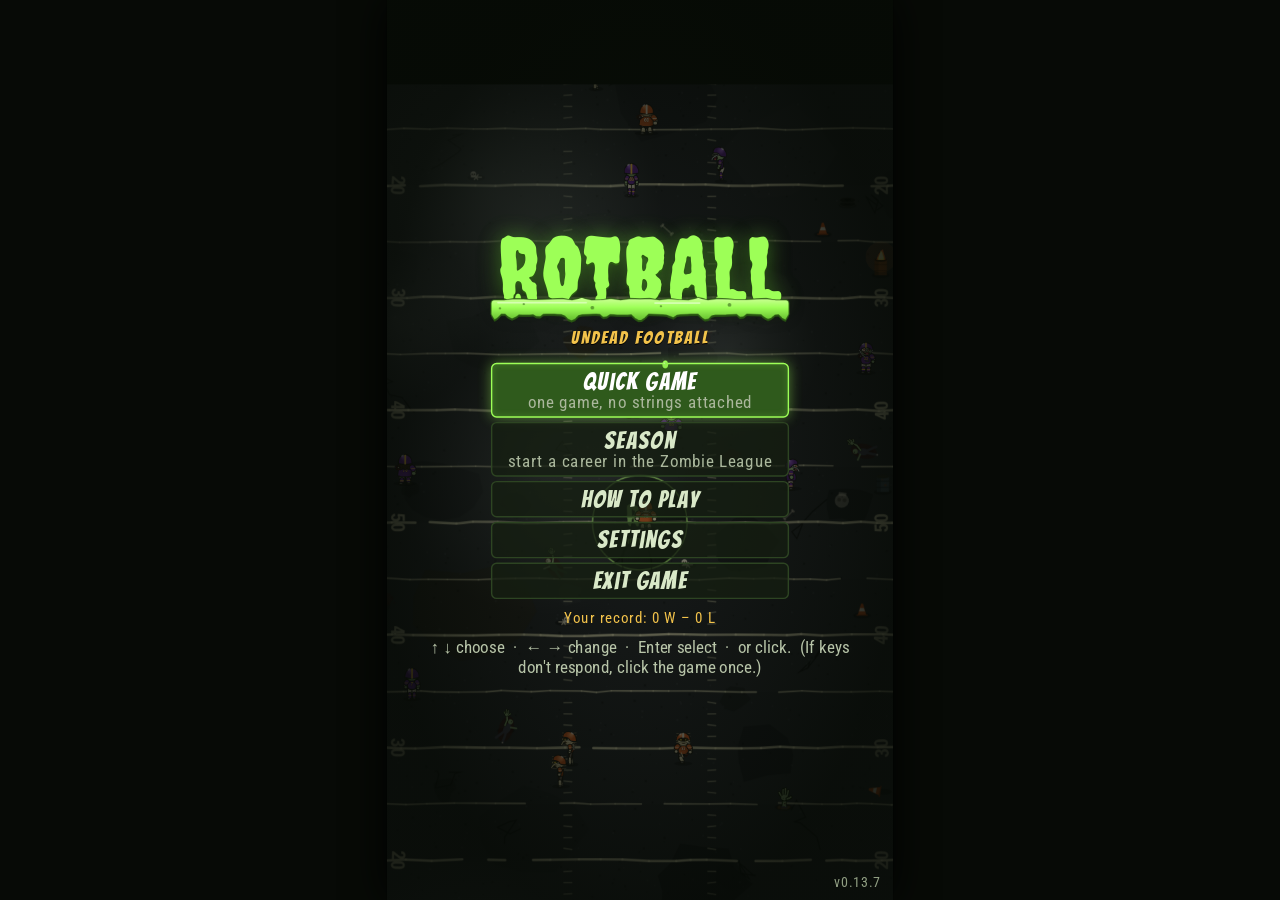
==== commit c7eb4366: "Rotball 0.13.7: first-person Graveyard Co-Authored-By: Claude Opus 5.5 <noreply@anthropic.com>" ====
--- a/dead-ball/index.html
+++ b/dead-ball/index.html
@@ -191,7 +191,7 @@
   <h2>Season</h2>
   <p>Pick <b>Season</b> on the title screen to coach the Graveyard Shift through a 12-team zombie league: 12 weekly games, standings in two divisions, and rival teams whose managers get stronger every week. Every game pays <b>Bones</b> (100 for a win, 30 for a loss, 10 per touchdown). Your career saves itself after every game.</p>
   <p><b>Roster &amp; Training:</b> each zombie has skulls in Speed, Hands, Bite and Grit (plus Arm for a quarterback). Every skull you buy really changes how that zombie runs, catches, tackles, holds together or throws, and raises that zombie's <b>Player Power</b>. Your seven starters' Power makes your <b>Team Power</b>, with the quarterback counting extra.</p>
-  <p><b>The Graveyard:</b> fresh corpses dig their way up every week. Brainiacs play QB and Safety, Fresh corpses play running back, receiver, linebacker and corner, and Shamblers play the lines. Sign one to start (the starter moves to the bench) or to the bench. Up to three zombies sit on the bench, and when a starter is knocked out the next one comes in. With no bench left, your team plays a zombie short until halftime. Letting a zombie go pays back 20% of what it's worth.</p>
+  <p><b>The Graveyard:</b> walk the graveyard at night. It starts out a pleasant place and gets nastier as the season goes on. Every headstone carries the name of a fresh corpse. Hover a headstone (or tap it) to see that zombie's Power, skulls, price and where it would play, then double-click (or double-tap) the dirt in front of it to dig it up. It climbs out, the bats dress it in your uniform, and it starts if it beats your weakest zombie at its spot, or joins the bench if not. Brainiacs play QB and Safety, Fresh corpses play running back, receiver, linebacker and corner, and Shamblers play the lines. Up to three zombies sit on the bench, and when a starter is knocked out the next one comes in. With no bench left, your team plays a zombie short until halftime. Letting a zombie go pays back 20% of what it's worth.</p>
   <p><b>Timeouts and the Coffin Corner:</b> in a Season game, press <span class="kbd">Esc</span> between plays to call a timeout. Open <b>the Coffin Corner</b> to sit any zombie on the field down and send in one from the bench. A zombie you pull early keeps only the parts it has already lost, so it costs less to stitch up after the game, and you can send it back in later. A zombie that was knocked out can't come back until halftime. Timeouts are free and unlimited.</p>
   <p><b>Deaths, the Stitch Shop and lifespan:</b> a zombie knocked out in a game has died. It plays again next week, but each death costs a little Power for good. Parts that fly off stay off after the game and cost Power until <b>the Stitch Shop</b> sews them back on. Once your spending opens it, <b>the Witch Doctor</b> can erase the Power lost in a zombie's latest death. Every zombie also has a <b>lifespan</b>: deaths, stitches and each season wear it down, and better zombies last longer. When it runs out, you choose: <b>Keep</b> it (weaker, and no more training), retire it to <b>the Mausoleum</b>, your hall of fame, or <b>the Sacrifice</b>, which fires your team up for the next game.</p>
   <h2>Controls</h2>
@@ -273,9 +273,9 @@
 
 <script>// Testing aid: add ?debug to the address to list any script errors on screen.
 window.__errs=[];addEventListener('error',e=>{__errs.push((e.message||'error')+' @'+String(e.filename||'').split('/').pop()+':'+e.lineno);if(/[?&]debug/.test(location.search)){let d=document.getElementById('errBox');if(!d){d=document.createElement('div');d.id='errBox';d.style.cssText='position:fixed;left:0;right:0;bottom:0;z-index:99;background:#300;color:#fbb;font:12px monospace;padding:4px;max-height:30%;overflow:auto';document.body.appendChild(d);}d.textContent=__errs.join('\n');}});</script>
-<script src="models.js?v=0.13.6"></script>
+<script src="models.js?v=0.13.7"></script>
 <script>
-const VERSION='0.13.6';
+const VERSION='0.13.7';
 document.querySelectorAll('.ver').forEach(e=>e.textContent='v'+VERSION);document.title='Rotball v'+VERSION;
 
 'use strict';
@@ -429,7 +429,7 @@
 let amb=null;
 const CROWD={hype:[0,0],live:[0,0],gap:false};
 const sidePan=t=>t==null?0:(t===0?-0.8:0.8);
-function ambUpdate(){const want=((!!G&&['playcall','presnap','live','dead','half'].includes(mode))||mode==='title'||mode==='season'||((mode==='howto'||mode==='settings')&&!G))&&sfx.ok();
+function ambUpdate(){const want=((!!G&&['playcall','presnap','live','dead','half'].includes(mode))||mode==='title'||mode==='season'||mode==='yard'||((mode==='howto'||mode==='settings')&&!G))&&sfx.ok();
   if(want&&!amb&&SND.buf.crowd_amb){try{amb={};for(const t of [0,1]){const s=AC.createBufferSource();s.buffer=SND.buf.crowd_amb;s.loop=true;s.playbackRate.value=t?1.04:0.97;
       const g=AC.createGain();g.gain.value=0;let out=s;if(AC.createStereoPanner){const pn=AC.createStereoPanner();pn.pan.value=sidePan(t);s.connect(pn);out=pn;}
       out.connect(g);g.connect(master);s.start(0,t*7.3);amb[t]={s,g,lv:-1};}}catch(e){amb=null;}}
@@ -862,7 +862,7 @@
 const music={el:null,g:null,tok:0,duck:false};
 function musicLevel(){if(mode==='live'||mode==='pause'||mode==='bench'||mode==='half'||mode==='entrance'||mode==='ceremony')return 0;   // the walk-out anthem has the stage to itself
               // never during a live play
-  const base=(mode==='title'||mode==='season'||mode==='half'||mode==='over'||((mode==='howto'||mode==='settings')&&!G))?0.5:0.3;return music.duck?base*0.36:base;}
+  const base=(mode==='title'||mode==='season'||mode==='yard'||mode==='half'||mode==='over'||((mode==='howto'||mode==='settings')&&!G))?0.5:0.3;return music.duck?base*0.36:base;}
 function musicUpdate(){if(!music.g||!AC)return;const v=musicLevel();if(v===music.lv)return;
   music.lv=v;try{music.g.gain.setTargetAtTime(v,AC.currentTime,v===0?0.12:0.6);}catch(e){}}
 function musicPlay(){if(!AC||!settings.sound||settings.music==='off')return musicStop();
@@ -1014,6 +1014,7 @@
 
 function onKey(c){
   if(skipFn())return;   // skippable shows are skipped only by holding the skip box (see HOLD below), never by a key press
+  if(mode==='yard'){if(typeof yardKey==='function')yardKey(c);return;}
   if(mode==='season'&&(c==='Escape'||c==='Backspace')){seasonEsc();return;}
   if(['title','pause','over','exit','season'].includes(mode)){if(mode==='pause'&&c==='Escape'){resumeGame();return;}activeMenu&&activeMenu.key(c);return;}
   if(mode==='bench'){if(c==='Escape'||c==='Backspace')benchBack();else activeMenu&&activeMenu.key(c);return;}
@@ -2993,14 +2994,15 @@
   if(document.hidden){if(G&&['playcall','presnap','live','dead'].includes(mode))pauseGame();if(G&&G.snap)saveNow();try{if(music.el)music.el.pause();}catch(e){}try{if(AC&&AC.state==='running')AC.suspend();}catch(e){}}
   else{try{if(AC&&AC.state==='suspended'&&settings.sound)AC.resume();}catch(e){}}});
 function frame(now){annTick();const dt=Math.min(0.05,(now-last)/1000);last=now;
-  try{update(dt);draw();drawHold();updateTouchUI();ambUpdate();musicUpdate();djUpdate();menuBtnUpdate();updatePCBar();cheerUpdate();fieldCheerUpdate();errN=0;}catch(e){console.error(e);if(++errN>=30)showCrash(e);}
+  try{update(dt);draw();if(mode==='yard'&&typeof yardFrame==='function')yardFrame(dt);drawHold();updateTouchUI();ambUpdate();musicUpdate();djUpdate();menuBtnUpdate();updatePCBar();cheerUpdate();fieldCheerUpdate();errN=0;}catch(e){console.error(e);if(++errN>=30)showCrash(e);}
   for(const k in pressed)delete pressed[k];requestAnimationFrame(frame);}
 toTitle();requestAnimationFrame(frame);
 window.__DB={get Z(){return Z;},get G(){return G;},get mode(){return mode;},startGame,choosePlay,get joy(){return joy;}};
 </script>
-<script src="field.js?v=0.13.6"></script>
-<script src="halftime.js?v=0.13.6"></script>
-<script src="ceremony.js?v=0.13.6"></script>
-<script src="season.js?v=0.13.6"></script>
+<script src="field.js?v=0.13.7"></script>
+<script src="halftime.js?v=0.13.7"></script>
+<script src="ceremony.js?v=0.13.7"></script>
+<script src="season.js?v=0.13.7"></script>
+<script src="yard.js?v=0.13.7"></script>
 </body>
 </html>
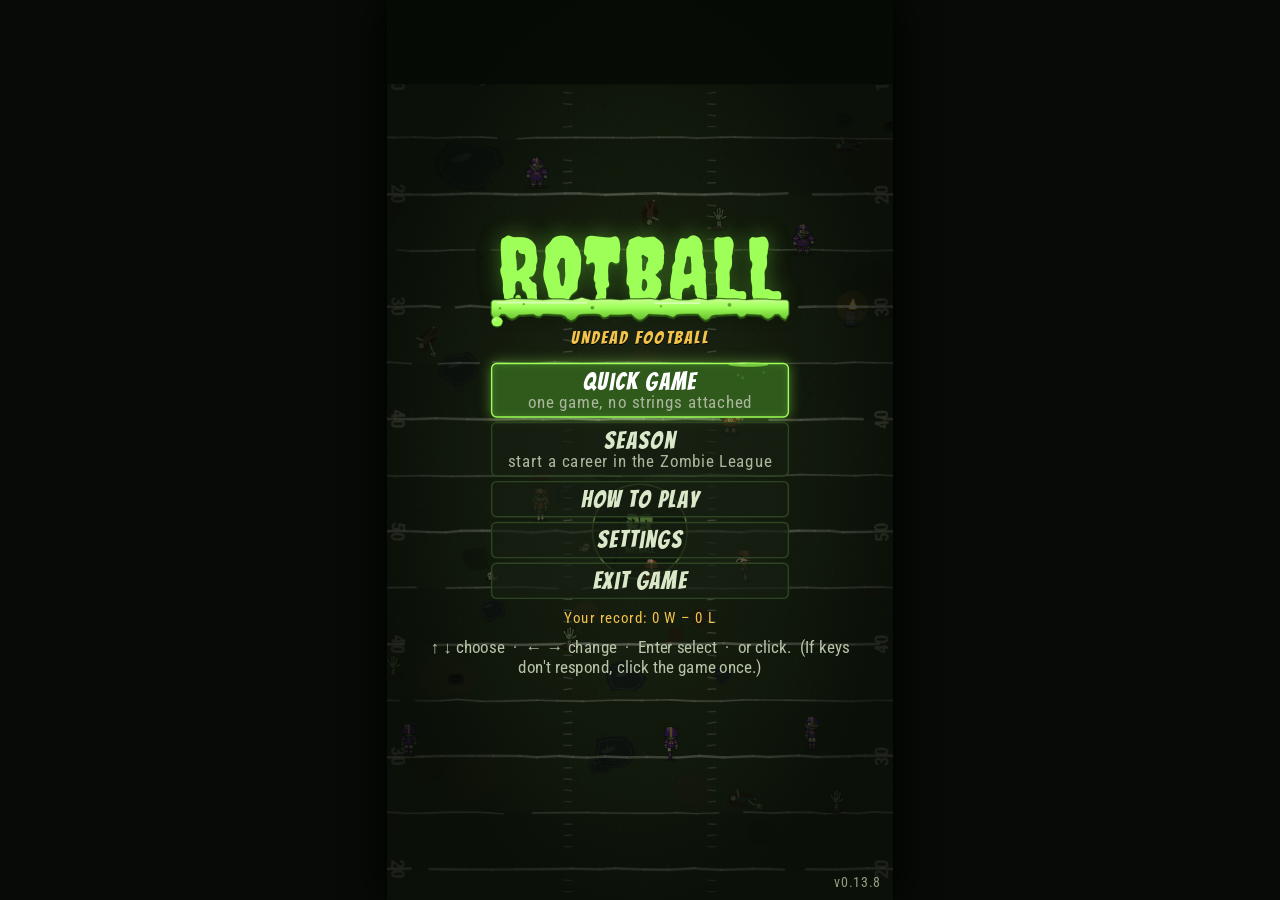
==== commit a477ec29: "Rotball 0.13.8: the Altar Co-Authored-By: Claude Opus 5.5 <noreply@anthropic.com>" ====
--- a/dead-ball/index.html
+++ b/dead-ball/index.html
@@ -194,6 +194,7 @@
   <p><b>The Graveyard:</b> walk the graveyard at night. It starts out a pleasant place and gets nastier as the season goes on. Every headstone carries the name of a fresh corpse. Hover a headstone (or tap it) to see that zombie's Power, skulls, price and where it would play, then double-click (or double-tap) the dirt in front of it to dig it up. It climbs out, the bats dress it in your uniform, and it starts if it beats your weakest zombie at its spot, or joins the bench if not. Brainiacs play QB and Safety, Fresh corpses play running back, receiver, linebacker and corner, and Shamblers play the lines. Up to three zombies sit on the bench, and when a starter is knocked out the next one comes in. With no bench left, your team plays a zombie short until halftime. Letting a zombie go pays back 20% of what it's worth.</p>
   <p><b>Timeouts and the Coffin Corner:</b> in a Season game, press <span class="kbd">Esc</span> between plays to call a timeout. Open <b>the Coffin Corner</b> to sit any zombie on the field down and send in one from the bench. A zombie you pull early keeps only the parts it has already lost, so it costs less to stitch up after the game, and you can send it back in later. A zombie that was knocked out can't come back until halftime. Timeouts are free and unlimited.</p>
   <p><b>Deaths, the Stitch Shop and lifespan:</b> a zombie knocked out in a game has died. It plays again next week, but each death costs a little Power for good. Parts that fly off stay off after the game and cost Power until <b>the Stitch Shop</b> sews them back on. Once your spending opens it, <b>the Witch Doctor</b> can erase the Power lost in a zombie's latest death. Every zombie also has a <b>lifespan</b>: deaths, stitches and each season wear it down, and better zombies last longer. When it runs out, you choose: <b>Keep</b> it (weaker, and no more training), retire it to <b>the Mausoleum</b>, your hall of fame, or <b>the Sacrifice</b>, which fires your team up for the next game.</p>
+  <p><b>The Altar:</b> walk right from the graves (the signpost, or → past the last grave) to the Altar, where Madame Morgue buys zombies for Bones. Pick a zombie from the line, then a station: the Spider's Loom, the Cauldron, the Bone Mill or the Trapdoor. A spry, healthy zombie pays more than a worn-out has-been, free Z-team walk-ons pay nothing, and your team plays fired up next game. A zombie whose time is up can go straight to the Altar from its Time's up screen.</p>
   <h2>Controls</h2>
   <table>
    <tr><th>Key</th><th>On offense</th><th>On defense</th></tr>
@@ -273,9 +274,9 @@
 
 <script>// Testing aid: add ?debug to the address to list any script errors on screen.
 window.__errs=[];addEventListener('error',e=>{__errs.push((e.message||'error')+' @'+String(e.filename||'').split('/').pop()+':'+e.lineno);if(/[?&]debug/.test(location.search)){let d=document.getElementById('errBox');if(!d){d=document.createElement('div');d.id='errBox';d.style.cssText='position:fixed;left:0;right:0;bottom:0;z-index:99;background:#300;color:#fbb;font:12px monospace;padding:4px;max-height:30%;overflow:auto';document.body.appendChild(d);}d.textContent=__errs.join('\n');}});</script>
-<script src="models.js?v=0.13.7"></script>
+<script src="models.js?v=0.13.8"></script>
 <script>
-const VERSION='0.13.7';
+const VERSION='0.13.8';
 document.querySelectorAll('.ver').forEach(e=>e.textContent='v'+VERSION);document.title='Rotball v'+VERSION;
 
 'use strict';
@@ -2999,10 +3000,11 @@
 toTitle();requestAnimationFrame(frame);
 window.__DB={get Z(){return Z;},get G(){return G;},get mode(){return mode;},startGame,choosePlay,get joy(){return joy;}};
 </script>
-<script src="field.js?v=0.13.7"></script>
-<script src="halftime.js?v=0.13.7"></script>
-<script src="ceremony.js?v=0.13.7"></script>
-<script src="season.js?v=0.13.7"></script>
-<script src="yard.js?v=0.13.7"></script>
+<script src="field.js?v=0.13.8"></script>
+<script src="halftime.js?v=0.13.8"></script>
+<script src="ceremony.js?v=0.13.8"></script>
+<script src="season.js?v=0.13.8"></script>
+<script src="yard.js?v=0.13.8"></script>
+<script src="altar.js?v=0.13.8"></script>
 </body>
 </html>
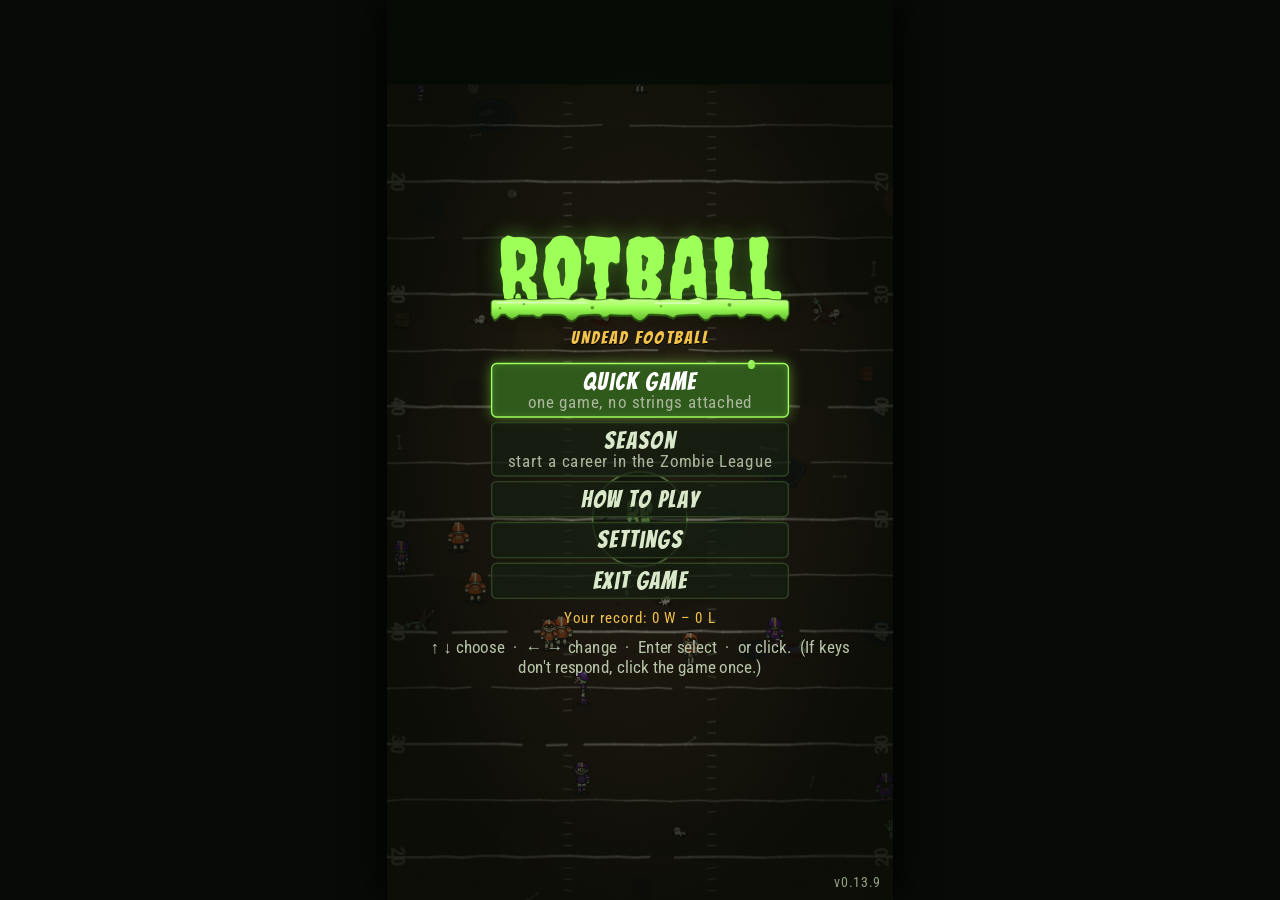
==== commit 4bfa15de: "Rotball 0.13.9: playoffs and the Rot Bowl Co-Authored-By: Claude Opus 5.5 <noreply@anthropic.com>" ====
--- a/dead-ball/index.html
+++ b/dead-ball/index.html
@@ -190,6 +190,7 @@
   </table>
   <h2>Season</h2>
   <p>Pick <b>Season</b> on the title screen to coach the Graveyard Shift through a 12-team zombie league: 12 weekly games, standings in two divisions, and rival teams whose managers get stronger every week. Every game pays <b>Bones</b> (100 for a win, 30 for a loss, 10 per touchdown). Your career saves itself after every game.</p>
+  <p><b>The playoffs:</b> after week 12 the top four in each division go on. In the Wild Card round 1st hosts 4th and 2nd hosts 3rd, the winners meet in the Graveyard Championship, and the two division champions play the <b>Rot Bowl</b>. Playoff wins pay big: 150 Bones in the Wild Card, 250 in the Championship and 500 for the Rot Bowl. Miss out, or get knocked out, and you can watch the rest play out or skip straight to the winner. The Graveyard gets a fresh shelf before every playoff round.</p>
   <p><b>Roster &amp; Training:</b> each zombie has skulls in Speed, Hands, Bite and Grit (plus Arm for a quarterback). Every skull you buy really changes how that zombie runs, catches, tackles, holds together or throws, and raises that zombie's <b>Player Power</b>. Your seven starters' Power makes your <b>Team Power</b>, with the quarterback counting extra.</p>
   <p><b>The Graveyard:</b> walk the graveyard at night. It starts out a pleasant place and gets nastier as the season goes on. Every headstone carries the name of a fresh corpse. Hover a headstone (or tap it) to see that zombie's Power, skulls, price and where it would play, then double-click (or double-tap) the dirt in front of it to dig it up. It climbs out, the bats dress it in your uniform, and it starts if it beats your weakest zombie at its spot, or joins the bench if not. Brainiacs play QB and Safety, Fresh corpses play running back, receiver, linebacker and corner, and Shamblers play the lines. Up to three zombies sit on the bench, and when a starter is knocked out the next one comes in. With no bench left, your team plays a zombie short until halftime. Letting a zombie go pays back 20% of what it's worth.</p>
   <p><b>Timeouts and the Coffin Corner:</b> in a Season game, press <span class="kbd">Esc</span> between plays to call a timeout. Open <b>the Coffin Corner</b> to sit any zombie on the field down and send in one from the bench. A zombie you pull early keeps only the parts it has already lost, so it costs less to stitch up after the game, and you can send it back in later. A zombie that was knocked out can't come back until halftime. Timeouts are free and unlimited.</p>
@@ -274,9 +275,9 @@
 
 <script>// Testing aid: add ?debug to the address to list any script errors on screen.
 window.__errs=[];addEventListener('error',e=>{__errs.push((e.message||'error')+' @'+String(e.filename||'').split('/').pop()+':'+e.lineno);if(/[?&]debug/.test(location.search)){let d=document.getElementById('errBox');if(!d){d=document.createElement('div');d.id='errBox';d.style.cssText='position:fixed;left:0;right:0;bottom:0;z-index:99;background:#300;color:#fbb;font:12px monospace;padding:4px;max-height:30%;overflow:auto';document.body.appendChild(d);}d.textContent=__errs.join('\n');}});</script>
-<script src="models.js?v=0.13.8"></script>
+<script src="models.js?v=0.13.9"></script>
 <script>
-const VERSION='0.13.8';
+const VERSION='0.13.9';
 document.querySelectorAll('.ver').forEach(e=>e.textContent='v'+VERSION);document.title='Rotball v'+VERSION;
 
 'use strict';
@@ -3000,11 +3001,11 @@
 toTitle();requestAnimationFrame(frame);
 window.__DB={get Z(){return Z;},get G(){return G;},get mode(){return mode;},startGame,choosePlay,get joy(){return joy;}};
 </script>
-<script src="field.js?v=0.13.8"></script>
-<script src="halftime.js?v=0.13.8"></script>
-<script src="ceremony.js?v=0.13.8"></script>
-<script src="season.js?v=0.13.8"></script>
-<script src="yard.js?v=0.13.8"></script>
-<script src="altar.js?v=0.13.8"></script>
+<script src="field.js?v=0.13.9"></script>
+<script src="halftime.js?v=0.13.9"></script>
+<script src="ceremony.js?v=0.13.9"></script>
+<script src="season.js?v=0.13.9"></script>
+<script src="yard.js?v=0.13.9"></script>
+<script src="altar.js?v=0.13.9"></script>
 </body>
 </html>
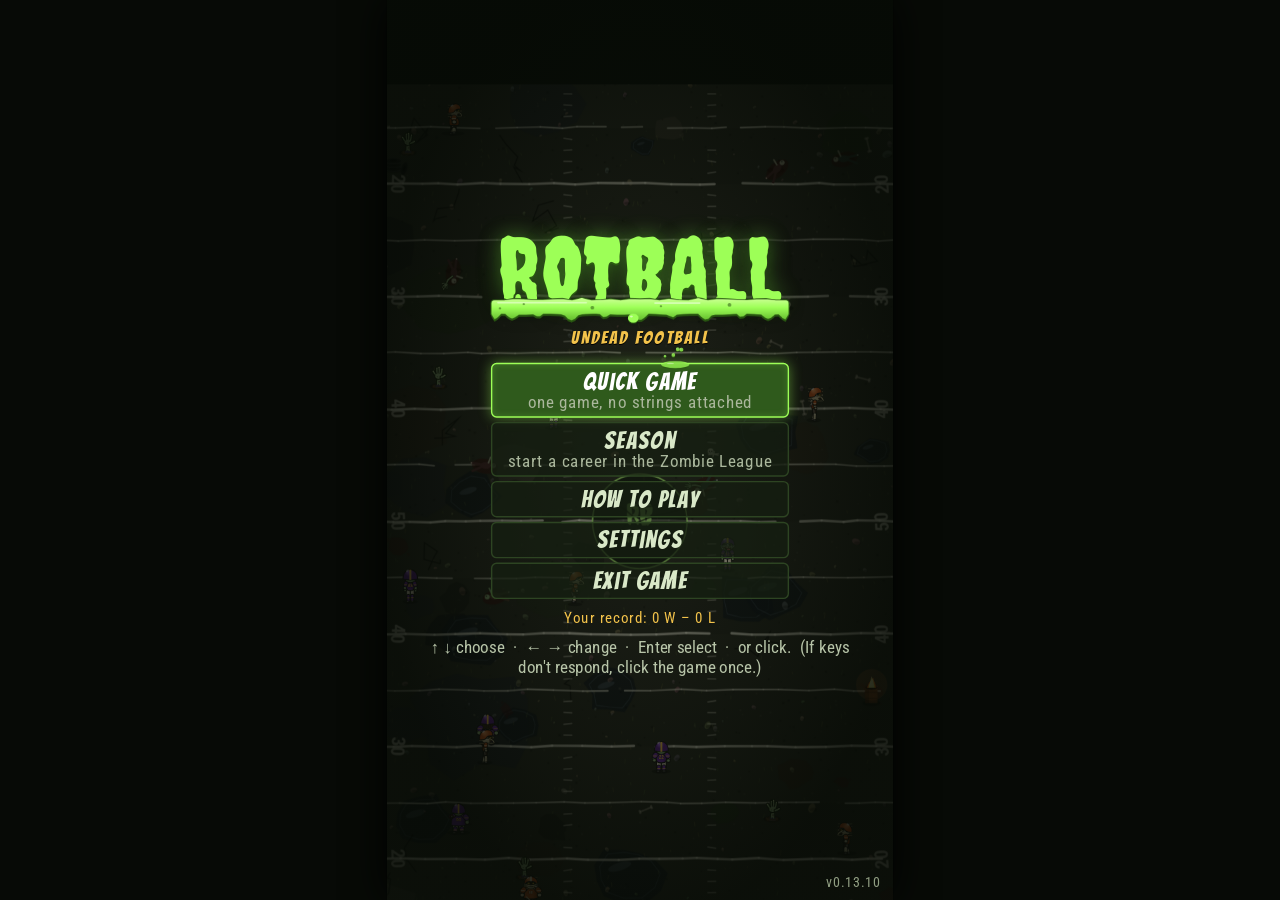
==== commit 6b303b20: "Rotball 0.13.10: the Exhumation Draft Co-Authored-By: Claude Opus 5.5 <noreply@anthropic.com>" ====
--- a/dead-ball/index.html
+++ b/dead-ball/index.html
@@ -191,6 +191,7 @@
   <h2>Season</h2>
   <p>Pick <b>Season</b> on the title screen to coach the Graveyard Shift through a 12-team zombie league: 12 weekly games, standings in two divisions, and rival teams whose managers get stronger every week. Every game pays <b>Bones</b> (100 for a win, 30 for a loss, 10 per touchdown). Your career saves itself after every game.</p>
   <p><b>The playoffs:</b> after week 12 the top four in each division go on. In the Wild Card round 1st hosts 4th and 2nd hosts 3rd, the winners meet in the Graveyard Championship, and the two division champions play the <b>Rot Bowl</b>. Playoff wins pay big: 150 Bones in the Wild Card, 250 in the Championship and 500 for the Rot Bowl. Miss out, or get knocked out, and you can watch the rest play out or skip straight to the winner. The Graveyard gets a fresh shelf before every playoff round.</p>
+  <p><b>The Exhumation Draft:</b> between seasons every team digs up one corpse from a special draft class, worst record first, so bad teams get the best bodies. Your pick is free: it starts if it beats your weakest zombie at that spot, or joins the bench. With a full bench and nobody better, make room in Roster &amp; Training first, or trade the pick for Bones.</p>
   <p><b>Roster &amp; Training:</b> each zombie has skulls in Speed, Hands, Bite and Grit (plus Arm for a quarterback). Every skull you buy really changes how that zombie runs, catches, tackles, holds together or throws, and raises that zombie's <b>Player Power</b>. Your seven starters' Power makes your <b>Team Power</b>, with the quarterback counting extra.</p>
   <p><b>The Graveyard:</b> walk the graveyard at night. It starts out a pleasant place and gets nastier as the season goes on. Every headstone carries the name of a fresh corpse. Hover a headstone (or tap it) to see that zombie's Power, skulls, price and where it would play, then double-click (or double-tap) the dirt in front of it to dig it up. It climbs out, the bats dress it in your uniform, and it starts if it beats your weakest zombie at its spot, or joins the bench if not. Brainiacs play QB and Safety, Fresh corpses play running back, receiver, linebacker and corner, and Shamblers play the lines. Up to three zombies sit on the bench, and when a starter is knocked out the next one comes in. With no bench left, your team plays a zombie short until halftime. Letting a zombie go pays back 20% of what it's worth.</p>
   <p><b>Timeouts and the Coffin Corner:</b> in a Season game, press <span class="kbd">Esc</span> between plays to call a timeout. Open <b>the Coffin Corner</b> to sit any zombie on the field down and send in one from the bench. A zombie you pull early keeps only the parts it has already lost, so it costs less to stitch up after the game, and you can send it back in later. A zombie that was knocked out can't come back until halftime. Timeouts are free and unlimited.</p>
@@ -275,9 +276,9 @@
 
 <script>// Testing aid: add ?debug to the address to list any script errors on screen.
 window.__errs=[];addEventListener('error',e=>{__errs.push((e.message||'error')+' @'+String(e.filename||'').split('/').pop()+':'+e.lineno);if(/[?&]debug/.test(location.search)){let d=document.getElementById('errBox');if(!d){d=document.createElement('div');d.id='errBox';d.style.cssText='position:fixed;left:0;right:0;bottom:0;z-index:99;background:#300;color:#fbb;font:12px monospace;padding:4px;max-height:30%;overflow:auto';document.body.appendChild(d);}d.textContent=__errs.join('\n');}});</script>
-<script src="models.js?v=0.13.9"></script>
+<script src="models.js?v=0.13.10"></script>
 <script>
-const VERSION='0.13.9';
+const VERSION='0.13.10';
 document.querySelectorAll('.ver').forEach(e=>e.textContent='v'+VERSION);document.title='Rotball v'+VERSION;
 
 'use strict';
@@ -3001,11 +3002,11 @@
 toTitle();requestAnimationFrame(frame);
 window.__DB={get Z(){return Z;},get G(){return G;},get mode(){return mode;},startGame,choosePlay,get joy(){return joy;}};
 </script>
-<script src="field.js?v=0.13.9"></script>
-<script src="halftime.js?v=0.13.9"></script>
-<script src="ceremony.js?v=0.13.9"></script>
-<script src="season.js?v=0.13.9"></script>
-<script src="yard.js?v=0.13.9"></script>
-<script src="altar.js?v=0.13.9"></script>
+<script src="field.js?v=0.13.10"></script>
+<script src="halftime.js?v=0.13.10"></script>
+<script src="ceremony.js?v=0.13.10"></script>
+<script src="season.js?v=0.13.10"></script>
+<script src="yard.js?v=0.13.10"></script>
+<script src="altar.js?v=0.13.10"></script>
 </body>
 </html>
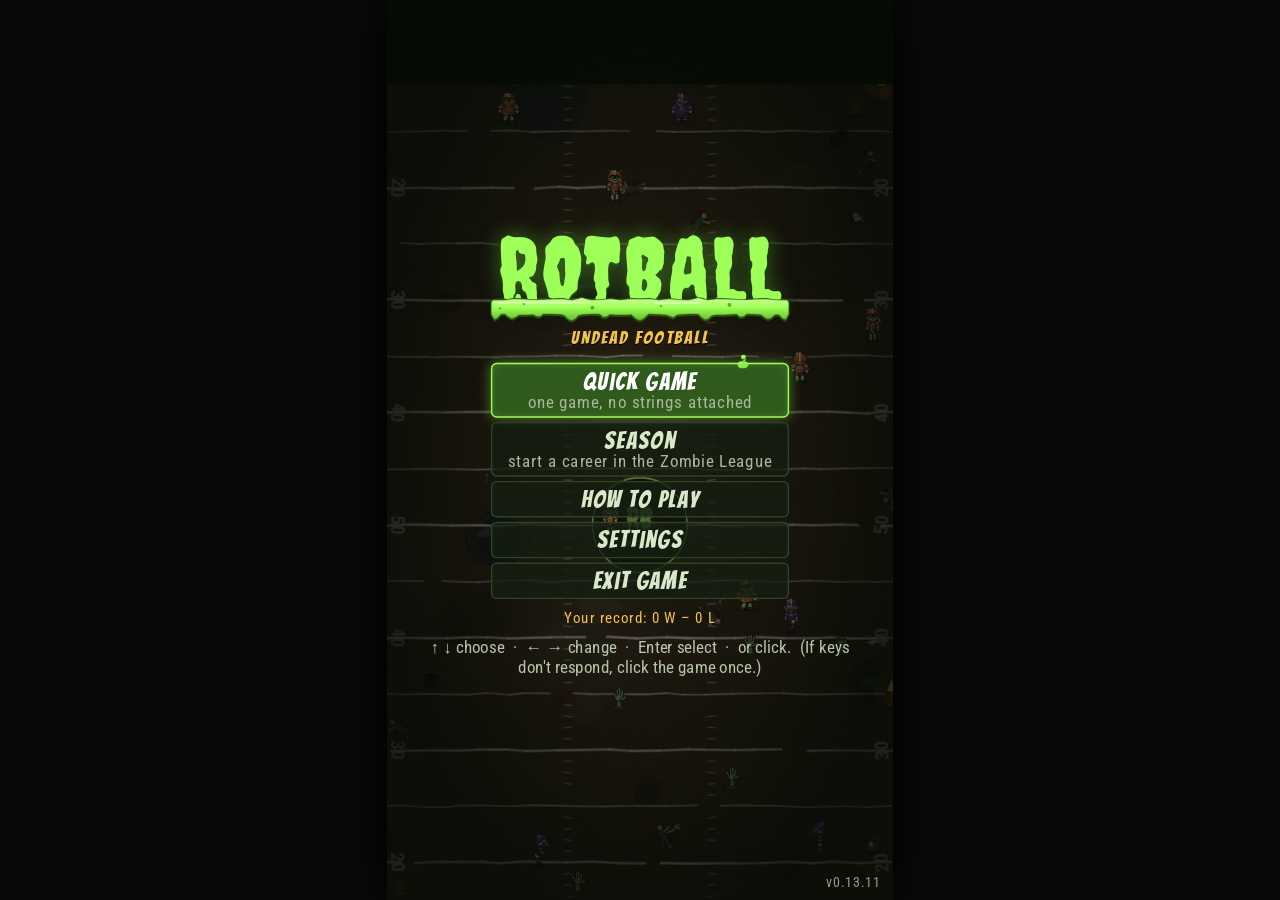
==== commit 2abd9d6f: "Rotball 0.13.11: the Scrapbook and the Library Co-Authored-By: Claude Opus 5.5 <noreply@anthropic.co" ====
--- a/dead-ball/index.html
+++ b/dead-ball/index.html
@@ -4,7 +4,7 @@
 <meta charset="utf-8">
 <meta name="viewport" content="width=device-width, initial-scale=1, maximum-scale=1, user-scalable=no">
 <title>Rotball</title>
-<link href="https://fonts.googleapis.com/css2?family=Creepster&family=Bangers&family=Roboto+Condensed:wght@400;700&display=swap" rel="stylesheet">
+<link href="https://fonts.googleapis.com/css2?family=Creepster&family=Bangers&family=Gochi+Hand&family=Roboto+Condensed:wght@400;700&display=swap" rel="stylesheet">
 <style>
 html,body{margin:0;height:100%;background:#070a06;overflow:hidden;font-family:'Roboto Condensed',Arial,sans-serif;color:#e6eedc;user-select:none;-webkit-user-select:none;-webkit-touch-callout:none;touch-action:none;overscroll-behavior:none;-webkit-tap-highlight-color:transparent}
 .panel{touch-action:pan-y}
@@ -192,6 +192,7 @@
   <p>Pick <b>Season</b> on the title screen to coach the Graveyard Shift through a 12-team zombie league: 12 weekly games, standings in two divisions, and rival teams whose managers get stronger every week. Every game pays <b>Bones</b> (100 for a win, 30 for a loss, 10 per touchdown). Your career saves itself after every game.</p>
   <p><b>The playoffs:</b> after week 12 the top four in each division go on. In the Wild Card round 1st hosts 4th and 2nd hosts 3rd, the winners meet in the Graveyard Championship, and the two division champions play the <b>Rot Bowl</b>. Playoff wins pay big: 150 Bones in the Wild Card, 250 in the Championship and 500 for the Rot Bowl. Miss out, or get knocked out, and you can watch the rest play out or skip straight to the winner. The Graveyard gets a fresh shelf before every playoff round.</p>
   <p><b>The Exhumation Draft:</b> between seasons every team digs up one corpse from a special draft class, worst record first, so bad teams get the best bodies. Your pick is free: it starts if it beats your weakest zombie at that spot, or joins the bench. With a full bench and nobody better, make room in Roster &amp; Training first, or trade the pick for Bones.</p>
+  <p><b>The Scrapbook:</b> every season fills a scrapbook with your team's numbers against the teams you played, photos of your touchdowns, head-offs, eaten brains, halftime shows and The Rotties, and every result. When the season ends it goes on the shelf in <b>The Library</b>, where you can flip through any past season.</p>
   <p><b>Roster &amp; Training:</b> each zombie has skulls in Speed, Hands, Bite and Grit (plus Arm for a quarterback). Every skull you buy really changes how that zombie runs, catches, tackles, holds together or throws, and raises that zombie's <b>Player Power</b>. Your seven starters' Power makes your <b>Team Power</b>, with the quarterback counting extra.</p>
   <p><b>The Graveyard:</b> walk the graveyard at night. It starts out a pleasant place and gets nastier as the season goes on. Every headstone carries the name of a fresh corpse. Hover a headstone (or tap it) to see that zombie's Power, skulls, price and where it would play, then double-click (or double-tap) the dirt in front of it to dig it up. It climbs out, the bats dress it in your uniform, and it starts if it beats your weakest zombie at its spot, or joins the bench if not. Brainiacs play QB and Safety, Fresh corpses play running back, receiver, linebacker and corner, and Shamblers play the lines. Up to three zombies sit on the bench, and when a starter is knocked out the next one comes in. With no bench left, your team plays a zombie short until halftime. Letting a zombie go pays back 20% of what it's worth.</p>
   <p><b>Timeouts and the Coffin Corner:</b> in a Season game, press <span class="kbd">Esc</span> between plays to call a timeout. Open <b>the Coffin Corner</b> to sit any zombie on the field down and send in one from the bench. A zombie you pull early keeps only the parts it has already lost, so it costs less to stitch up after the game, and you can send it back in later. A zombie that was knocked out can't come back until halftime. Timeouts are free and unlimited.</p>
@@ -276,9 +277,9 @@
 
 <script>// Testing aid: add ?debug to the address to list any script errors on screen.
 window.__errs=[];addEventListener('error',e=>{__errs.push((e.message||'error')+' @'+String(e.filename||'').split('/').pop()+':'+e.lineno);if(/[?&]debug/.test(location.search)){let d=document.getElementById('errBox');if(!d){d=document.createElement('div');d.id='errBox';d.style.cssText='position:fixed;left:0;right:0;bottom:0;z-index:99;background:#300;color:#fbb;font:12px monospace;padding:4px;max-height:30%;overflow:auto';document.body.appendChild(d);}d.textContent=__errs.join('\n');}});</script>
-<script src="models.js?v=0.13.10"></script>
+<script src="models.js?v=0.13.11"></script>
 <script>
-const VERSION='0.13.10';
+const VERSION='0.13.11';
 document.querySelectorAll('.ver').forEach(e=>e.textContent='v'+VERSION);document.title='Rotball v'+VERSION;
 
 'use strict';
@@ -3002,11 +3003,12 @@
 toTitle();requestAnimationFrame(frame);
 window.__DB={get Z(){return Z;},get G(){return G;},get mode(){return mode;},startGame,choosePlay,get joy(){return joy;}};
 </script>
-<script src="field.js?v=0.13.10"></script>
-<script src="halftime.js?v=0.13.10"></script>
-<script src="ceremony.js?v=0.13.10"></script>
-<script src="season.js?v=0.13.10"></script>
-<script src="yard.js?v=0.13.10"></script>
-<script src="altar.js?v=0.13.10"></script>
+<script src="field.js?v=0.13.11"></script>
+<script src="halftime.js?v=0.13.11"></script>
+<script src="ceremony.js?v=0.13.11"></script>
+<script src="season.js?v=0.13.11"></script>
+<script src="yard.js?v=0.13.11"></script>
+<script src="altar.js?v=0.13.11"></script>
+<script src="book.js?v=0.13.11"></script>
 </body>
 </html>
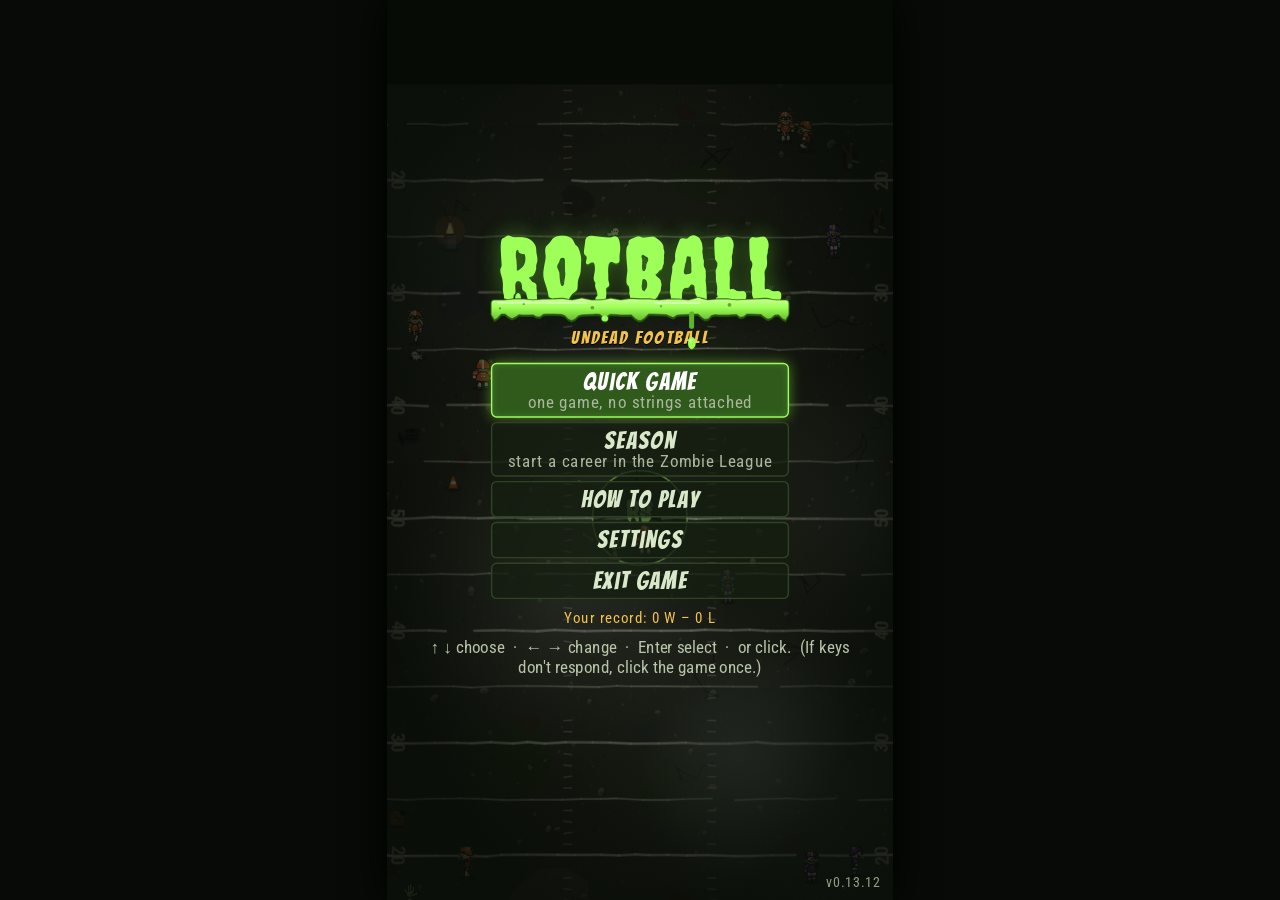
==== commit fe1ca706: "Rotball 0.13.12: scrapbook tape fix Co-Authored-By: Claude Opus 5.5 <noreply@anthropic.com>" ====
--- a/dead-ball/index.html
+++ b/dead-ball/index.html
@@ -277,9 +277,9 @@
 
 <script>// Testing aid: add ?debug to the address to list any script errors on screen.
 window.__errs=[];addEventListener('error',e=>{__errs.push((e.message||'error')+' @'+String(e.filename||'').split('/').pop()+':'+e.lineno);if(/[?&]debug/.test(location.search)){let d=document.getElementById('errBox');if(!d){d=document.createElement('div');d.id='errBox';d.style.cssText='position:fixed;left:0;right:0;bottom:0;z-index:99;background:#300;color:#fbb;font:12px monospace;padding:4px;max-height:30%;overflow:auto';document.body.appendChild(d);}d.textContent=__errs.join('\n');}});</script>
-<script src="models.js?v=0.13.11"></script>
+<script src="models.js?v=0.13.12"></script>
 <script>
-const VERSION='0.13.11';
+const VERSION='0.13.12';
 document.querySelectorAll('.ver').forEach(e=>e.textContent='v'+VERSION);document.title='Rotball v'+VERSION;
 
 'use strict';
@@ -3003,12 +3003,12 @@
 toTitle();requestAnimationFrame(frame);
 window.__DB={get Z(){return Z;},get G(){return G;},get mode(){return mode;},startGame,choosePlay,get joy(){return joy;}};
 </script>
-<script src="field.js?v=0.13.11"></script>
-<script src="halftime.js?v=0.13.11"></script>
-<script src="ceremony.js?v=0.13.11"></script>
-<script src="season.js?v=0.13.11"></script>
-<script src="yard.js?v=0.13.11"></script>
-<script src="altar.js?v=0.13.11"></script>
-<script src="book.js?v=0.13.11"></script>
+<script src="field.js?v=0.13.12"></script>
+<script src="halftime.js?v=0.13.12"></script>
+<script src="ceremony.js?v=0.13.12"></script>
+<script src="season.js?v=0.13.12"></script>
+<script src="yard.js?v=0.13.12"></script>
+<script src="altar.js?v=0.13.12"></script>
+<script src="book.js?v=0.13.12"></script>
 </body>
 </html>
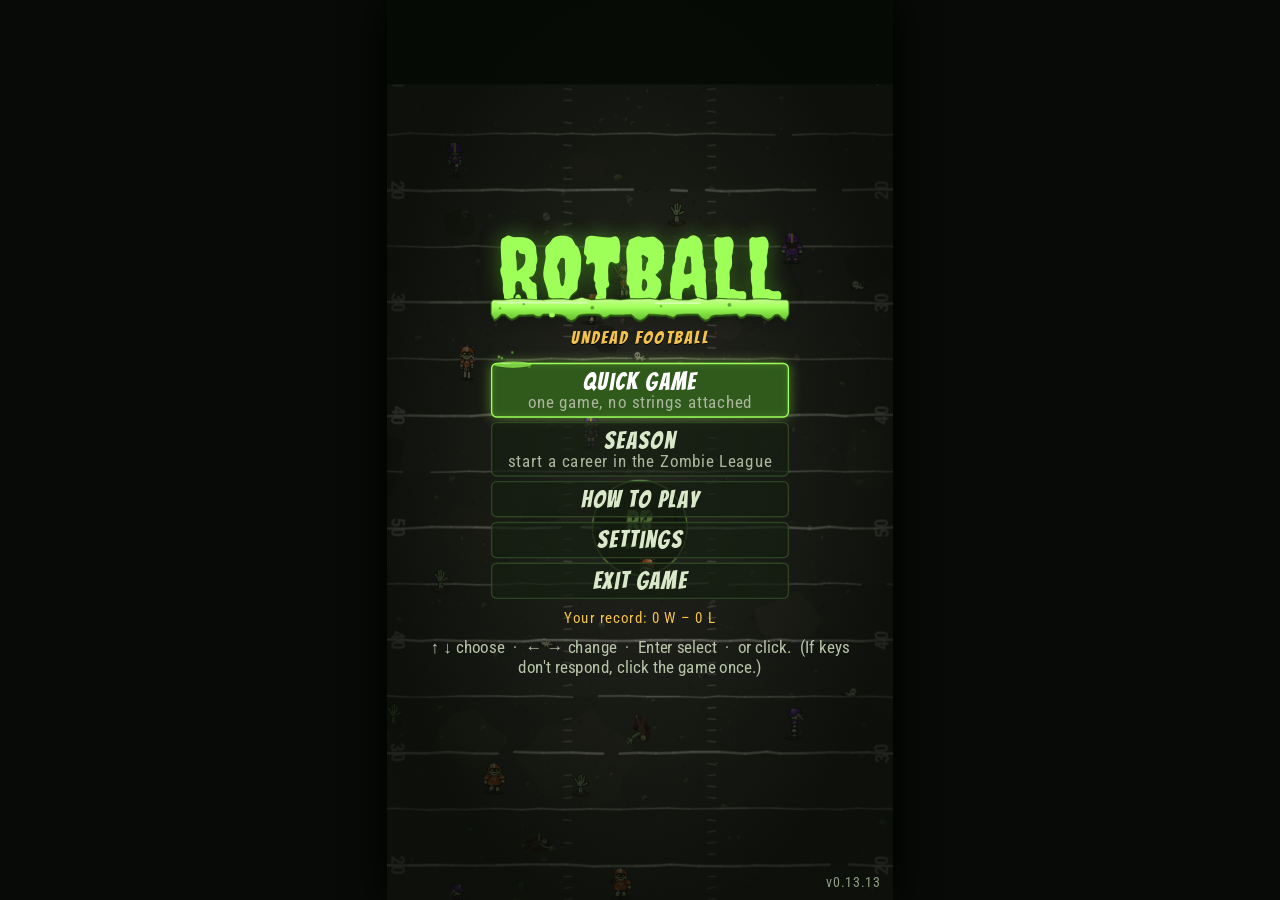
==== commit 737ae571: "Rotball 0.13.13: trick plays and Auto-coach Co-Authored-By: Claude Opus 5.5 <noreply@anthropic.com>" ====
--- a/dead-ball/index.html
+++ b/dead-ball/index.html
@@ -71,6 +71,7 @@
 .pchead .side{color:#9dff57}
 .pcsit{text-align:center;font-size:22px;line-height:1.35;padding:0 12px;color:#f3c34b;margin:2px 0 10px;text-shadow:0 1px 0 #000}
 .cards{display:flex;flex-wrap:wrap;gap:12px;justify-content:center;width:680px}
+.card.trick{border-color:#8a6d1f}.card.trick.on{border-color:#ffd84a}
 .card{width:316px;box-sizing:border-box;background:rgba(18,27,14,.95);border:2px solid #34502a;border-radius:10px;padding:10px 12px;cursor:pointer;position:relative}
 .card.on{border-color:#9dff57;background:#21391a;box-shadow:0 0 16px rgba(157,255,87,.35);transform:translateY(-4px)}
 .card .k{position:absolute;top:8px;right:10px;font-family:'Bangers';font-size:28px;color:#f3c34b}
@@ -193,6 +194,8 @@
   <p><b>The playoffs:</b> after week 12 the top four in each division go on. In the Wild Card round 1st hosts 4th and 2nd hosts 3rd, the winners meet in the Graveyard Championship, and the two division champions play the <b>Rot Bowl</b>. Playoff wins pay big: 150 Bones in the Wild Card, 250 in the Championship and 500 for the Rot Bowl. Miss out, or get knocked out, and you can watch the rest play out or skip straight to the winner. The Graveyard gets a fresh shelf before every playoff round.</p>
   <p><b>The Exhumation Draft:</b> between seasons every team digs up one corpse from a special draft class, worst record first, so bad teams get the best bodies. Your pick is free: it starts if it beats your weakest zombie at that spot, or joins the bench. With a full bench and nobody better, make room in Roster &amp; Training first, or trade the pick for Bones.</p>
   <p><b>The Scrapbook:</b> every season fills a scrapbook with your team's numbers against the teams you played, photos of your touchdowns, head-offs, eaten brains, halftime shows and The Rotties, and every result. When the season ends it goes on the shelf in <b>The Library</b>, where you can flip through any past season.</p>
+  <p><b>Trick plays:</b> once you've spent enough Bones around the Crypt, a playbook dealer sells trick plays. <b>Rigor Mortis</b>: one receiver drops dead at the snap, the defense forgets him, then he jumps up and runs deep. <b>Fake Head Punt</b>: the defense runs back for a punt that never comes. Trick plays you own show up with a gold border in your play calls. Rival teams buy them too, so watch for them.</p>
+  <p><b>Auto-coach:</b> rather just play? Turn on Auto-coach from the Season menu and it spends your Bones after every game: sewing zombies up, training the weakest starters, buying trick plays and signing a clear upgrade from the Graveyard.</p>
   <p><b>Roster &amp; Training:</b> each zombie has skulls in Speed, Hands, Bite and Grit (plus Arm for a quarterback). Every skull you buy really changes how that zombie runs, catches, tackles, holds together or throws, and raises that zombie's <b>Player Power</b>. Your seven starters' Power makes your <b>Team Power</b>, with the quarterback counting extra.</p>
   <p><b>The Graveyard:</b> walk the graveyard at night. It starts out a pleasant place and gets nastier as the season goes on. Every headstone carries the name of a fresh corpse. Hover a headstone (or tap it) to see that zombie's Power, skulls, price and where it would play, then double-click (or double-tap) the dirt in front of it to dig it up. It climbs out, the bats dress it in your uniform, and it starts if it beats your weakest zombie at its spot, or joins the bench if not. Brainiacs play QB and Safety, Fresh corpses play running back, receiver, linebacker and corner, and Shamblers play the lines. Up to three zombies sit on the bench, and when a starter is knocked out the next one comes in. With no bench left, your team plays a zombie short until halftime. Letting a zombie go pays back 20% of what it's worth.</p>
   <p><b>Timeouts and the Coffin Corner:</b> in a Season game, press <span class="kbd">Esc</span> between plays to call a timeout. Open <b>the Coffin Corner</b> to sit any zombie on the field down and send in one from the bench. A zombie you pull early keeps only the parts it has already lost, so it costs less to stitch up after the game, and you can send it back in later. A zombie that was knocked out can't come back until halftime. Timeouts are free and unlimited.</p>
@@ -277,9 +280,9 @@
 
 <script>// Testing aid: add ?debug to the address to list any script errors on screen.
 window.__errs=[];addEventListener('error',e=>{__errs.push((e.message||'error')+' @'+String(e.filename||'').split('/').pop()+':'+e.lineno);if(/[?&]debug/.test(location.search)){let d=document.getElementById('errBox');if(!d){d=document.createElement('div');d.id='errBox';d.style.cssText='position:fixed;left:0;right:0;bottom:0;z-index:99;background:#300;color:#fbb;font:12px monospace;padding:4px;max-height:30%;overflow:auto';document.body.appendChild(d);}d.textContent=__errs.join('\n');}});</script>
-<script src="models.js?v=0.13.12"></script>
+<script src="models.js?v=0.13.13"></script>
 <script>
-const VERSION='0.13.12';
+const VERSION='0.13.13';
 document.querySelectorAll('.ver').forEach(e=>e.textContent='v'+VERSION);document.title='Rotball v'+VERSION;
 
 'use strict';
@@ -327,6 +330,12 @@
    svg:'<circle cx="24" cy="40" r="5" fill="#9dff57"/><circle cx="30" cy="26" r="5" fill="#ff7a5a"/><circle cx="60" cy="40" r="5" fill="#9dff57"/><circle cx="60" cy="26" r="5" fill="#ff7a5a"/><circle cx="96" cy="40" r="5" fill="#9dff57"/><circle cx="90" cy="26" r="5" fill="#ff7a5a"/>'}];
 const HEAD_PUNT={id:'headpunt',name:'Head Punt',d:'Give up the ball on purpose: your QB heads the brain 35 yards downfield. Avoids the third bite.',
    svg:'<circle cx="60" cy="50" r="5" fill="#9dff57"/><path d="M60 44 Q60 4 60 6" stroke="#ffd84a" stroke-width="3" stroke-dasharray="4 3" fill="none" marker-end="url(#a)"/><circle cx="60" cy="10" r="6" fill="#8dab78" stroke="#ffd84a" stroke-width="1.5"/>'};
+// Season trick plays, bought in the Playbook. Each one shows up in your play calls once you own it.
+const TRICK_PLAYS={
+  rigor:{id:'rigor',name:'Rigor Mortis',trick:1,d:'One receiver drops dead at the snap. The defense forgets him, then he jumps up and runs deep. Hold the brain until he does.',
+   svg:'<rect x="8" y="45" width="20" height="7" rx="3.5" fill="#9dff57"/><circle cx="30" cy="48" r="4" fill="#9dff57"/><path d="M20 42 L22 8" stroke="#9dff57" stroke-width="3" stroke-dasharray="5 3" fill="none" marker-end="url(#a)"/><path d="M60 54 L60 46" stroke="#f3c34b" stroke-width="3"/>'},
+  fakepunt:{id:'fakepunt',name:'Fake Head Punt',trick:1,d:'Line up for a Head Punt. The defense runs back to catch it, and your QB throws short instead.',
+   svg:'<circle cx="60" cy="50" r="5" fill="#9dff57"/><path d="M60 44 Q60 14 60 16" stroke="#ffd84a" stroke-width="2" stroke-dasharray="3 4" fill="none" opacity=".5"/><path d="M24 52 L24 42 L36 34" stroke="#9dff57" stroke-width="3" fill="none" marker-end="url(#a)"/><path d="M96 52 L96 42 L84 34" stroke="#9dff57" stroke-width="3" fill="none" marker-end="url(#a)"/><text x="60" y="13" font-size="11" fill="#ffd84a" text-anchor="middle" font-family="Arial" font-weight="bold">FAKE!</text>'}};
 const SVG_DEFS='<defs><marker id="a" markerWidth="6" markerHeight="6" refX="3" refY="3" orient="auto"><path d="M0 0 L6 3 L0 6z" fill="#9dff57"/></marker><marker id="b" markerWidth="6" markerHeight="6" refX="3" refY="3" orient="auto"><path d="M0 0 L6 3 L0 6z" fill="#ff7a5a"/></marker></defs>';
 const LINES={
   arm:['{n} is now short one arm.','That arm just landed in the third row!',"{n} won't be waving to the crowd anymore.",'Arm off! {n} keeps going anyway.'],
@@ -1028,7 +1037,7 @@
     else if(c==='ArrowDown')$('howto').querySelector('.panel').scrollTop+=60;else if(c==='ArrowUp')$('howto').querySelector('.panel').scrollTop-=60;return;}
   if(mode==='playcall'){
     if(c==='Escape'){pauseGame();return;}
-    const m=c.match(/^(Digit|Numpad)([1-5])$/);if(m){const i=+m[2]-1;if(i<pcCards.length)choosePlay(pcCards[i].id);return;}
+    const m=c.match(/^(Digit|Numpad)([1-9])$/);if(m){const i=+m[2]-1;if(i<pcCards.length)choosePlay(pcCards[i].id);return;}
     if(c==='ArrowLeft'||c==='KeyA'){pcSel=(pcSel+pcCards.length-1)%pcCards.length;markCards();sfx.blip();}
     if(c==='ArrowRight'||c==='KeyD'){pcSel=(pcSel+1)%pcCards.length;markCards();sfx.blip();}
     if(c==='Enter'||c==='NumpadEnter')choosePlay(pcCards[pcSel].id);
@@ -1126,11 +1135,11 @@
   G.ball={state:'held',carrier:P.qb,x:P.qb.x,y:P.qb.y,h:0.6};
   P.carrier=P.qb;P.canPass=armsOf(P.qb)>0;
 }
-function cpuOffCall(){const w={dive:3,slant:3,screen:2,bomb:1.5};if(G.stage>=2){const toGo=dir(G.play.off)>0?110-G.los:G.los-10;if(toGo>55&&Math.random()<0.7)return 'headpunt';w.slant+=2;w.screen+=1;w.bomb=1;}
+function cpuOffCall(){const w={dive:3,slant:3,screen:2,bomb:1.5},T=(G.tricks&&G.tricks[G.play.off])||[];if(T.includes('rigor'))w.rigor=0.9;if(G.stage>=2){const toGo=dir(G.play.off)>0?110-G.los:G.los-10;if(toGo>55&&Math.random()<0.7)return T.includes('fakepunt')&&Math.random()<0.3?'fakepunt':'headpunt';w.slant+=2;w.screen+=1;w.bomb=1;}
   if(armsOf(G.play.qb)===0)return 'dive';return weighted(w);}
 function cpuDefCall(){return weighted({blitz:2.5,zone:3,man:3});}
 function toPlayCall(){
-  G.sfx=[];G.hintMsg=null;for(const tm of G.teams)for(const p of tm){p.perfectThrow=false;p.reachT=p.slipT=p.noTackle=p.sandT=0;}
+  G.sfx=[];G.hintMsg=null;for(const tm of G.teams)for(const p of tm){p.perfectThrow=false;p.reachT=p.slipT=p.noTackle=p.sandT=p.dead=p.bail=p.rigor=0;}
   if(G.brawl){G.brawl.a.brawling=G.brawl.b.brawling=false;G.brawl=null;}
   G.snap=snapshot();if(G.playsDone>0&&G.playsDone%3===0&&G.savedAt!==G.playsDone)saveNow();
   G.pendingCtrl=null;G.ctrlHold=0;G.aim=null;G.play={off:G.poss,def:1-G.poss,offCall:null,defCall:null,time:0,qb:null,carrier:null,run:false,canPass:false,handed:false,thrown:false,ended:false,recv:{},drop:4};
@@ -1139,12 +1148,13 @@
   if(userOff)P.defCall=cpuDefCall();else P.offCall=cpuOffCall();
   if(!userOff&&P.offCall==='headpunt'){headPunt();return;}
   if(coachOn()&&G.coach.def>=1&&G.coach.off>=2){G.coach.done=true;settings.tips=false;store.set('rotball_settings',settings);tick('Tips off. You can turn them back on in Settings.');}
-  pcCards=userOff?(G.stage>=2?OFF_PLAYS.concat([HEAD_PUNT]):OFF_PLAYS):DEF_PLAYS;pcSel=0;pcTimer=10;
+  const tricks=((G.tricks&&G.tricks[P.off])||[]).filter(k=>k!=='fakepunt'||G.stage>=2).map(k=>TRICK_PLAYS[k]).filter(Boolean);   // a fake punt only fools anyone when a real one is on the table
+  pcCards=userOff?OFF_PLAYS.concat(G.stage>=2?[HEAD_PUNT]:[],tricks):DEF_PLAYS;pcSel=0;pcTimer=10;
   $('pcSide').textContent=userOff?'OFFENSE':'DEFENSE';
   $('pcSit').innerHTML=`${TEAMS[P.off].name} ball on <b>${ballOn(P.off,G.los)}</b> &nbsp;·&nbsp; Bites: <b style="color:${STAGE_COL[G.stage]}">${G.stage} of 3</b> &nbsp;·&nbsp; gain <b>${biteYds()} yards</b> or the defense takes a bite`+(G.stage>=2&&userOff?' &nbsp;·&nbsp; <b style="color:#ffd84a">Head Punt available (5)</b>':'')+
     (userOff&&armsOf(P.qb)===0?' &nbsp;·&nbsp; <b style="color:#ff7a5a">Your QB has no arms. Run the ball!</b>':'');
   const cards=$('cards');cards.innerHTML='';
-  pcCards.forEach((c,i)=>{const d=document.createElement('div');d.className='card'+(i===pcSel?' on':'');
+  pcCards.forEach((c,i)=>{const d=document.createElement('div');d.className='card'+(c.trick?' trick':'')+(i===pcSel?' on':'');
     d.innerHTML=`<div class="k">${i+1}</div><div class="n">${c.name}</div><svg width="120" height="60" viewBox="0 0 120 60">${SVG_DEFS}<rect x="0" y="0" width="120" height="60" rx="6" fill="#1a2d14"/><line x1="0" y1="50" x2="120" y2="50" stroke="#4fb3ff" stroke-width="1.5" stroke-dasharray="4 3"/>${c.svg}</svg><div class="d">${c.d}</div>`;
     d.onmouseenter=()=>{pcSel=i;markCards();};d.onclick=()=>{audioInit();choosePlay(c.id);};cards.appendChild(d);});
   mode='playcall';showOverlay('playcall');
@@ -1161,13 +1171,15 @@
   const P=G.play,off=P.off,def=P.def,f=dir(off),L=G.los,O=G.teams[off],Df=G.teams[def],qb=P.qb;
   const rb=O[1],w1=O[2],w2=O[3];const ok=p=>p&&!p.out&&p!==qb;
   for(const p of O)p.ai='block';
-  qb.ai='qb';P.drop={dive:2,slant:5,screen:4,bomb:7}[P.offCall]||4;
+  qb.ai='qb';P.drop={dive:2,slant:5,screen:4,bomb:7,rigor:7,fakepunt:3}[P.offCall]||4;
   const R=(p,pts,after)=>{if(!ok(p))return;p.ai='route';p.route=pts.map(([a,b])=>({x:p.x+f*a,y:clamp(p.y+b,1.5,FW-1.5)}));p.ri=0;p.after=after||'go';};
   switch(P.offCall){
     case 'dive':if(ok(rb)){rb.ai='route';rb.route=[{x:L-f*1.2,y:MID},{x:L+f*40,y:MID}];rb.ri=0;rb.after='go';}R(w1,[[5,0]],'block');R(w2,[[5,0]],'block');break;
     case 'slant':R(w1,[[4,0],[14,9],[40,13]]);R(w2,[[4,0],[14,-9],[40,-13]]);R(rb,[[3,-8],[18,-11]]);break;
     case 'screen':R(rb,[[0.5,9],[1,11]],'wait');R(w1,[[5,0]],'block');R(w2,[[5,0]],'block');break;
     case 'bomb':R(w1,[[10,0],[48,6]]);R(w2,[[10,0],[48,-6]]);break;
+    case 'rigor':R(w1,[[1,0],[26,0],[52,-4]]);if(ok(w1)){w1.ai='dead';w1.dead=1.35;w1.rigor=1;}R(w2,[[4,0],[14,-9],[40,-13]]);R(rb,[[3,-8],[18,-11]]);break;   // he lies still, then takes off deep
+    case 'fakepunt':R(w1,[[3,0],[8,7]]);R(w2,[[3,0],[8,-7]]);R(rb,[[1,-5],[7,-10]]);break;   // quick outs while the defense runs back for a punt
   }
   P.recv={KeyQ:ok(w1)?w1:null,KeyE:ok(w2)?w2:null,KeyV:ok(rb)?rb:null};
   for(const p of Df){p.ai='rush';p.mark=null;p.zone=null;p.delay=rand(0.08,0.3)*D().lag;}
@@ -1177,6 +1189,8 @@
     case 'zone':lb.ai='zone';lb.zone={x:L+f*6,y:MID};c1.ai='zone';c1.zone={x:L+f*11,y:MID-12};c2.ai='zone';c2.zone={x:L+f*11,y:MID+12};s.ai='zone';s.zone={x:L+f*22,y:MID};break;
     case 'man':lb.ai='man';lb.mark=rb;c1.ai='man';c1.mark=w1;c2.ai='man';c2.mark=w2;s.ai='deep';break;
   }
+  if(P.offCall==='rigor'&&w1&&w1.dead>0)for(const p of Df)if(p.mark===w1){p.ai='zone';p.zone={x:L+f*7,y:MID};p.mark=null;}   // nobody covers a corpse
+  if(P.offCall==='fakepunt')for(const p of Df)p.bail=rand(0.9,1.25);   // everyone turns and runs back for the punt
   for(const p of Df)if(p.ai==='man'&&(!p.mark||p.mark.out||p.mark===qb)){p.ai='zone';p.zone={x:L+f*8,y:p.y};}
   if(off===G.userTeam)G.ctrl=qb;else G.ctrl=!lb.out?lb:Df.find(p=>!p.out);
 }
@@ -1334,8 +1348,11 @@
 function aiStep(p,dt){
   const P=G.play,B=G.ball;
   if(p.delay>0){steer(p,0,0,dt);return;}
-  let t;
-  if(B.state==='loose')t={x:B.x,y:B.y};
+  if(p.dead>0){p.dead-=dt;if(P.run||B.state!=='held'||B.carrier!==P.qb)p.dead=0;if(p.dead>0){steer(p,0,0,dt);return;}rigorUp(p);}   // Rigor Mortis: lies still until the moment comes
+  let t=null;
+  if(p.bail>0&&p.team===P.def){p.bail-=dt;if(P.run||B.state!=='held'||B.carrier!==P.qb)p.bail=0;if(p.bail>0)t={x:G.los+dir(P.off)*26,y:p.y*0.85+MID*0.15};else{p.tgt=null;p.rt=0;}}   // fooled by the fake punt
+  if(t){}
+  else if(B.state==='loose')t={x:B.x,y:B.y};
   else if(p.team===P.off)t=offAI(p);
   else{p.rt-=dt;if(p.rt<=0||!p.tgt){p.tgt=defAI(p);p.rt=rand(0.08,0.22)*(p.team===G.userTeam?1:D().lag);}t=p.tgt;
     const car=B.state==='held'?B.carrier:null;
@@ -1393,7 +1410,7 @@
 function pressureOn(p){let m=1e9;for(const d of G.teams[1-p.team])if(!d.out&&!d.blockedBy)m=Math.min(m,dist(d,p));return m;}
 function bestReceiver(qb){   // the receiver the simple THROW button picks: most open, with a nudge for depth
   const P=G.play;if(!P)return null;const f=dir(P.off);let best=null,bs=-1e9;
-  for(const k in P.recv){const r=P.recv[k];if(!r||r.out||armsOf(r)===0)continue;let open=1e9;for(const d of G.teams[P.def])if(!d.out)open=Math.min(open,dist(d,r));
+  for(const k in P.recv){const r=P.recv[k];if(!r||r.out||r.dead>0||armsOf(r)===0)continue;let open=1e9;for(const d of G.teams[P.def])if(!d.out)open=Math.min(open,dist(d,r));
     const s=Math.min(open,8)*1.2+f*(r.x-G.los)*0.12;if(s>bs){bs=s;best=r;}}
   return best;}
 function canUserThrow(){const P=G&&G.play,B=G&&G.ball,c=G&&G.ctrl;return !!(P&&c&&mode==='live'&&P.off===G.userTeam&&B.state==='held'&&B.carrier===c&&c===P.qb&&P.canPass);}
@@ -1413,12 +1430,13 @@
   for(const d of G.teams[P.def])if(!d.out)d.rt=(dist(d,{x:tx,y:ty})>4?rand(0.3,0.55):rand(0.05,0.15))*(d.team===G.userTeam?1:D().lag);
   if(P.def===G.userTeam&&SIMPLE()){const n=nearestTo(G.userTeam,{x:tx,y:ty});if(n)autoCtrl(n);}   // simple controls: jump to the defender nearest the throw
 }
+function rigorUp(p){p.dead=0;if(p.ai==='dead')p.ai='route';if(!p.rigor)return;p.rigor=0;p.burst=Math.max(p.burst,1.1);p.bubble={t:1.4,text:"I'M ALIVE!"};sfx.snarl&&sfx.snarl();tick(`${p.name} was only playing dead!`);}
 function cpuQB(dt){
   const P=G.play,qb=P.qb,f=dir(P.off),press=pressureOn(qb);
-  const readT=D().read*({slant:0.8,screen:0.6,bomb:1.5}[P.offCall]||1);
+  const readT=D().read*({slant:0.8,screen:0.6,bomb:1.5,rigor:2,fakepunt:0.5}[P.offCall]||1);
   if(P.time<readT&&press>2.4)return;
   let best=null,bs=-1e9,bo=0;
-  for(const k in P.recv){const r=P.recv[k];if(!r||r.out||armsOf(r)===0)continue;let open=1e9;for(const d of G.teams[P.def])if(!d.out)open=Math.min(open,dist(d,r));
+  for(const k in P.recv){const r=P.recv[k];if(!r||r.out||r.dead>0||armsOf(r)===0)continue;let open=1e9;for(const d of G.teams[P.def])if(!d.out)open=Math.min(open,dist(d,r));
     const s=Math.min(open,8)*1.2+f*(r.x-G.los)*0.12+(P.offCall==='screen'&&r===G.teams[P.off][1]?3:0);if(s>bs){bs=s;best=r;bo=open;}}
   if(!best){P.run=true;return;}
   if(bo>2.2||press<2.2||P.time>readT+1.4){if(qb.team!==G.userTeam&&skillOf(qb)&&skillOf(qb).id==='brainwave'&&skillLeft(qb)===0&&Math.random()<0.35)useSkill(qb,true);throwTo(qb,best);}
@@ -1565,7 +1583,7 @@
 // ===== play flow =====
 function updateLive(dt){
   const P=G.play,B=G.ball,off=P.off,f=dir(off);annLive();skillsTick(dt);
-  P.time+=dt;G.clock=Math.max(0,G.clock-dt);
+  P.time+=dt;G.clock=Math.max(0,G.clock-dt);if(P.offCall==='fakepunt'&&!P.faked&&P.time>0.4){P.faked=1;big('FAKE!',1,'#ffd84a');sfx.cheer&&sfx.cheer();}
   const all=[...G.teams[0],...G.teams[1]].filter(p=>!p.out);
   for(const p of all){p.stun=Math.max(0,p.stun-dt);p.burst=Math.max(0,p.burst-dt);p.stiff=Math.max(0,p.stiff-dt);p.stiffCd=Math.max(0,p.stiffCd-dt);p.shedCd=Math.max(0,p.shedCd-dt);p.delay=Math.max(0,p.delay-dt);p.stumble=Math.max(0,p.stumble-dt);p.hustle=false;p.batT=Math.max(0,(p.batT||0)-dt);p.shoveT=Math.max(0,(p.shoveT||0)-dt);
     if(p!==G.ctrl&&p.stumble<=0&&Math.hypot(p.vx,p.vy)>2&&Math.random()<dt*(0.035+(2-legsOf(p))*0.05))p.stumble=rand(0.25,0.55);
@@ -2245,7 +2263,7 @@
     const pu=time-(G.ctrlPop||-9);if(pu<0.35){const k=pu/0.35;ctx.globalAlpha=1-k;ctx.lineWidth=4;ctx.beginPath();ctx.ellipse(x,y+1,size*(0.42+k*0.5),size*(0.13+k*0.16),0,0,7);ctx.stroke();ctx.globalAlpha=1;}}   // the ring pops when you're switched
   let [view,flip]=viewOf(p);let pose='run',diveRot=0;
   const carrier=G&&G.ball&&G.ball.state==='held'&&G.ball.carrier===p;
-  const down=(p.stun>0&&live&&!(p.batT>0))||p.tumble>0;
+  const down=(p.stun>0&&live&&!(p.batT>0))||p.tumble>0||p.dead>0;
   let feedRot=null,feedLift=false;
   if(p.feed&&G&&G.eat){pose='feed';view='side';flip=Math.sin(p.face)<0;const f=p.feed,cyc=(f.ph*0.18)%1;
     feedRot=0.95+0.16*Math.sin(f.ph);if(f.role==='lift'&&cyc<0.45){feedRot=0.3+0.08*Math.sin(f.ph*2);feedLift=true;}
@@ -3003,12 +3021,13 @@
 toTitle();requestAnimationFrame(frame);
 window.__DB={get Z(){return Z;},get G(){return G;},get mode(){return mode;},startGame,choosePlay,get joy(){return joy;}};
 </script>
-<script src="field.js?v=0.13.12"></script>
-<script src="halftime.js?v=0.13.12"></script>
-<script src="ceremony.js?v=0.13.12"></script>
-<script src="season.js?v=0.13.12"></script>
-<script src="yard.js?v=0.13.12"></script>
-<script src="altar.js?v=0.13.12"></script>
-<script src="book.js?v=0.13.12"></script>
+<script src="field.js?v=0.13.13"></script>
+<script src="halftime.js?v=0.13.13"></script>
+<script src="ceremony.js?v=0.13.13"></script>
+<script src="season.js?v=0.13.13"></script>
+<script src="yard.js?v=0.13.13"></script>
+<script src="altar.js?v=0.13.13"></script>
+<script src="book.js?v=0.13.13"></script>
+<script src="playbook.js?v=0.13.13"></script>
 </body>
 </html>
